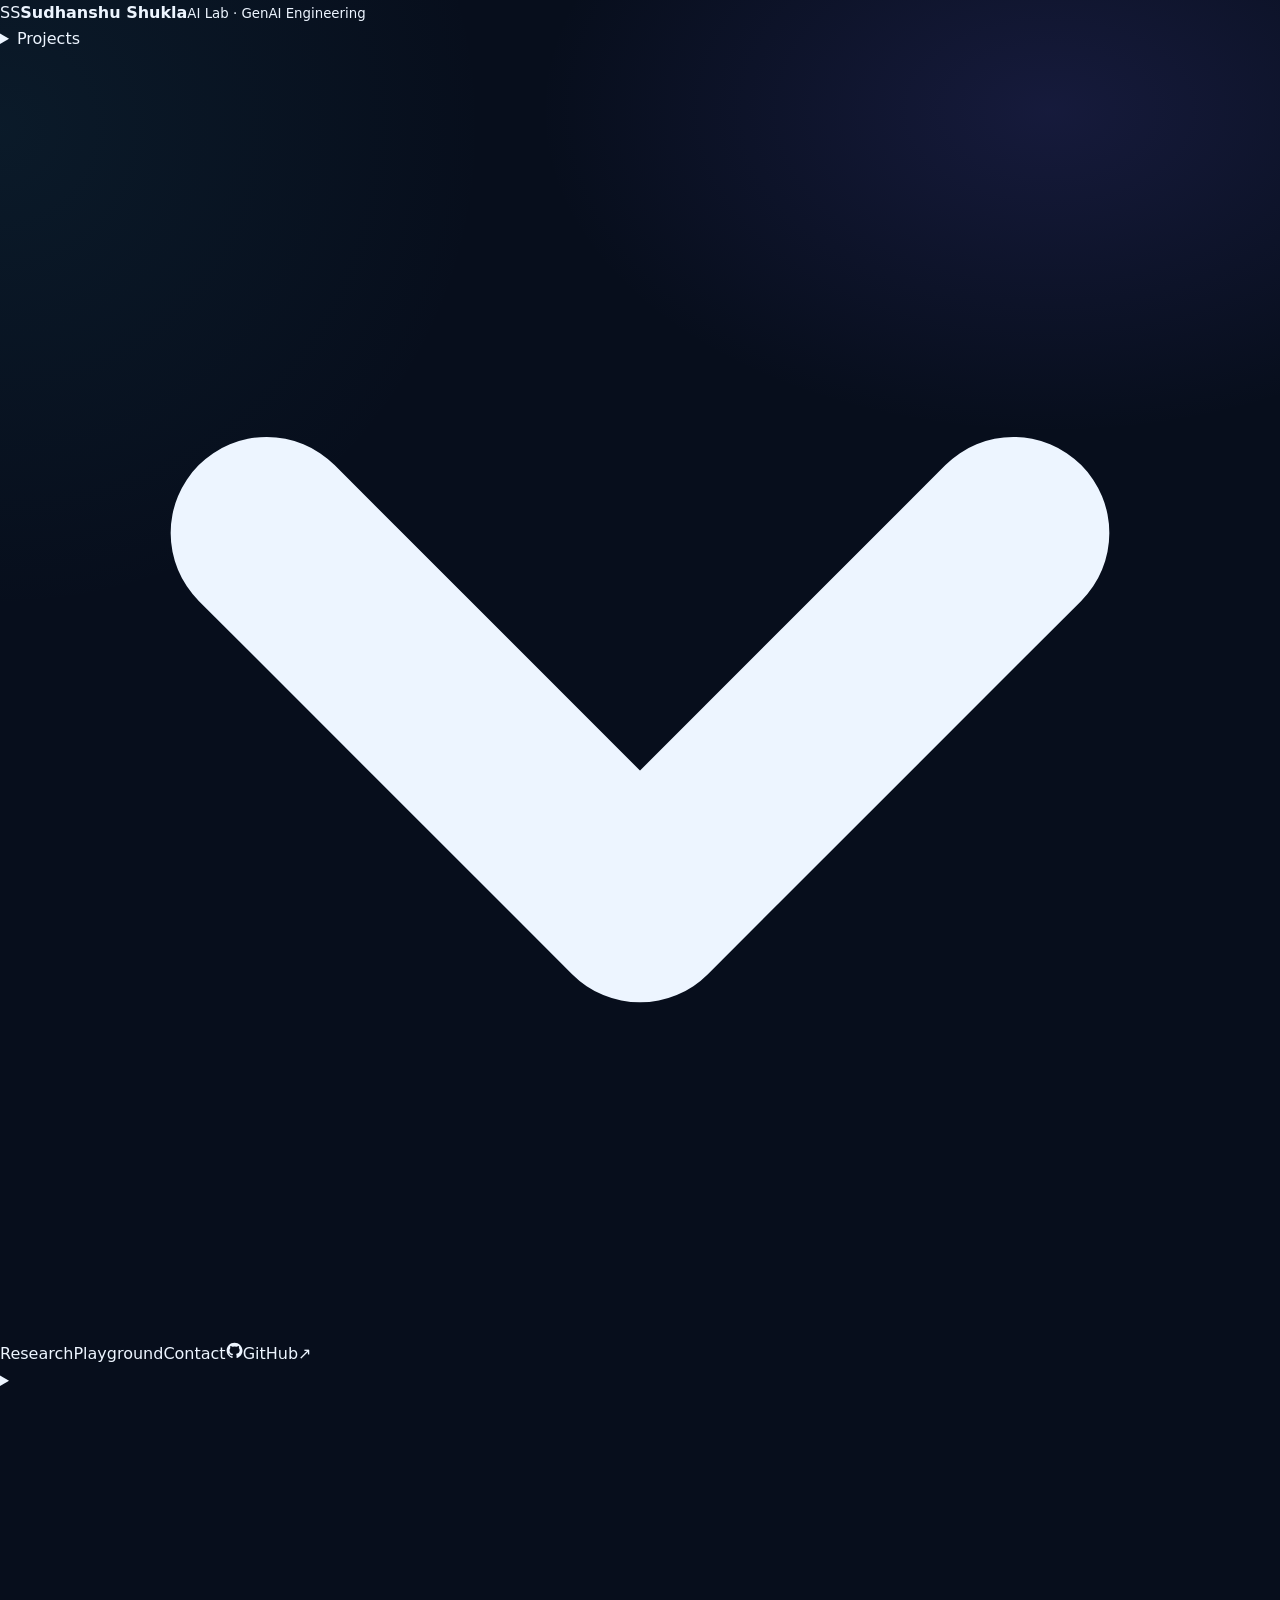
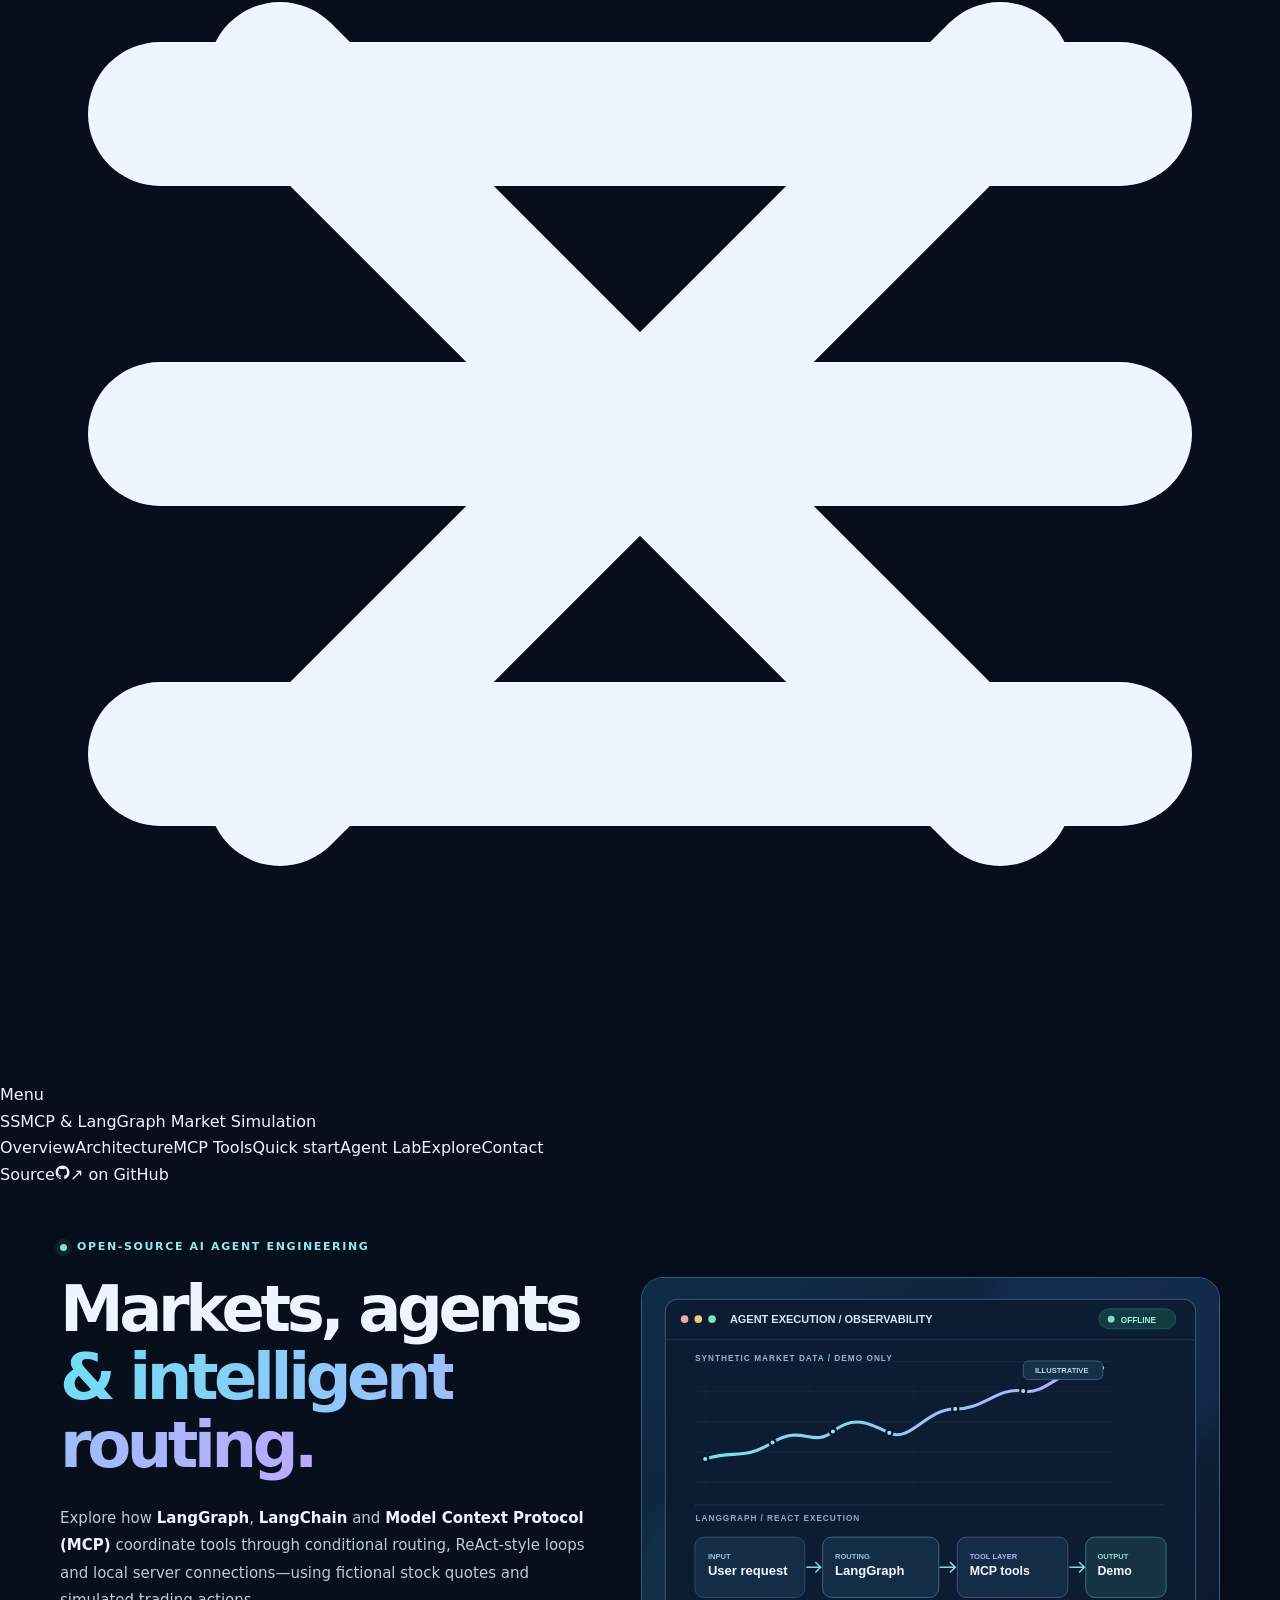
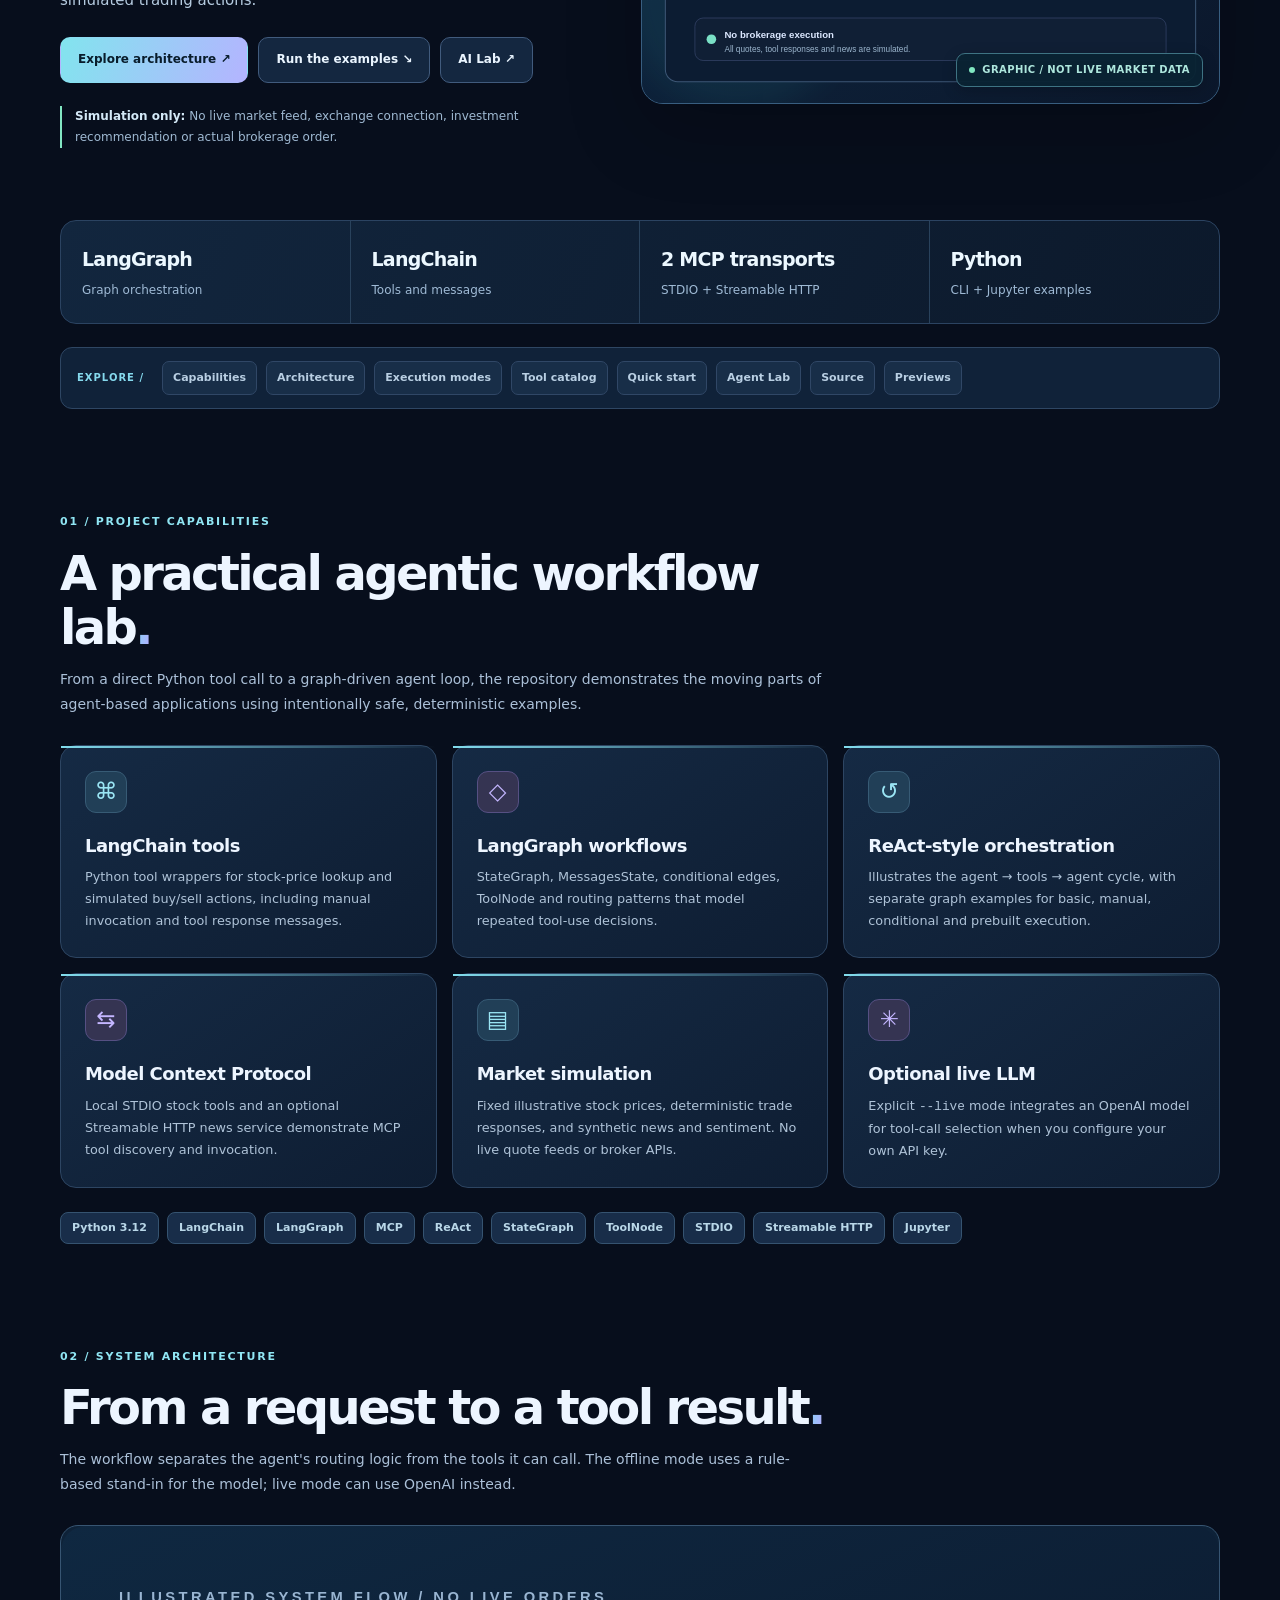
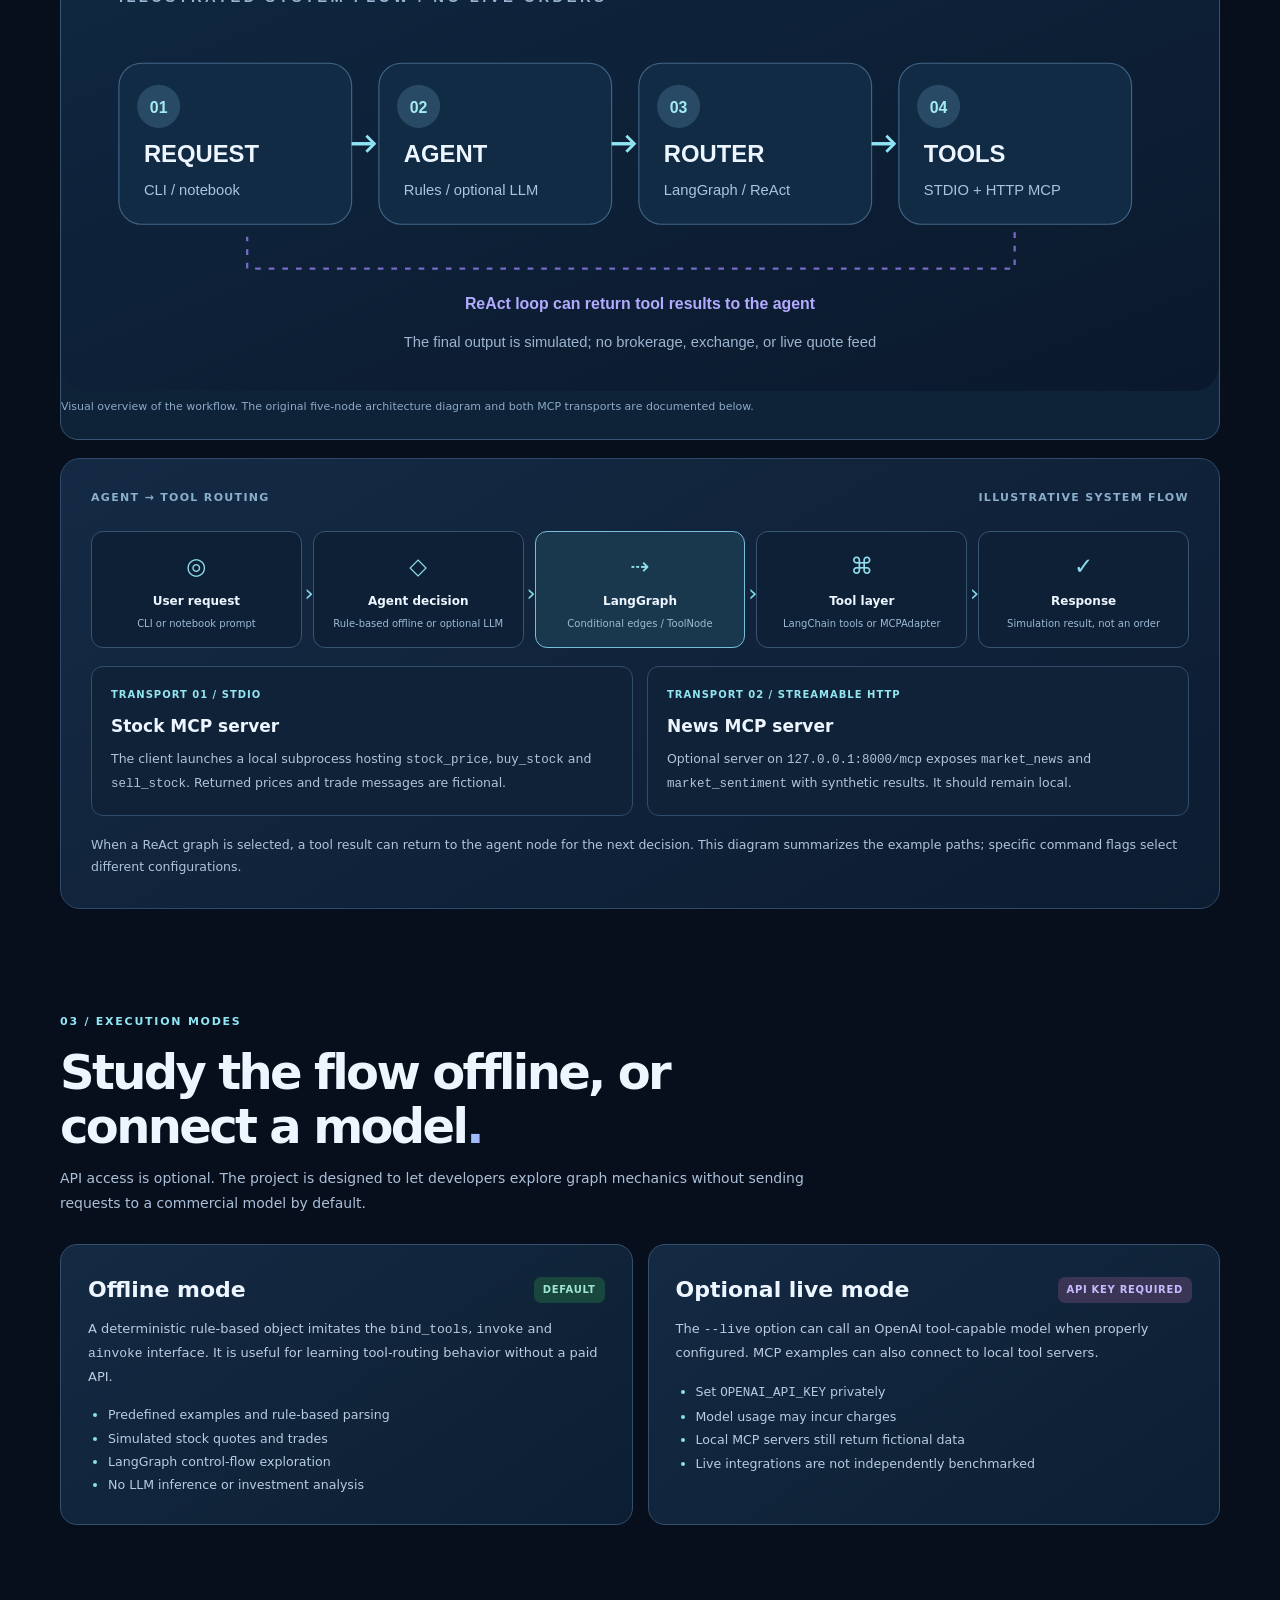
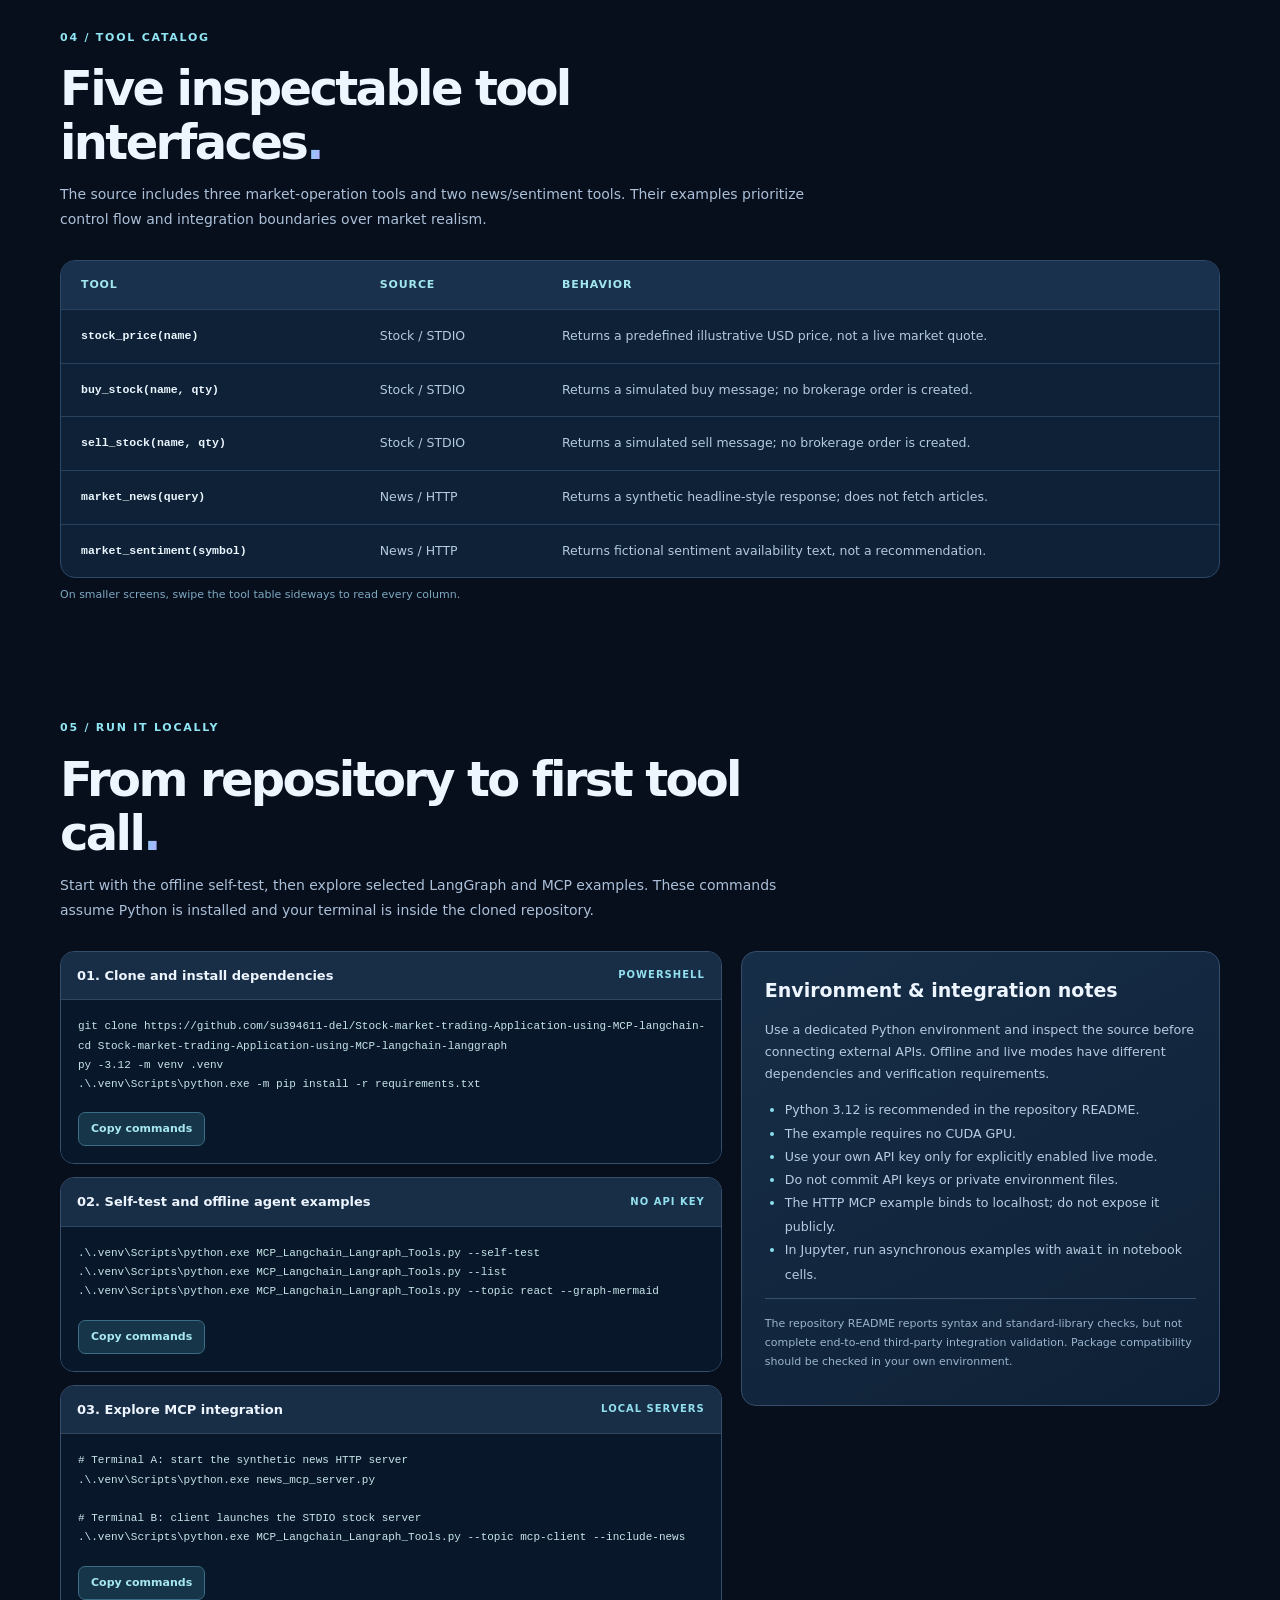
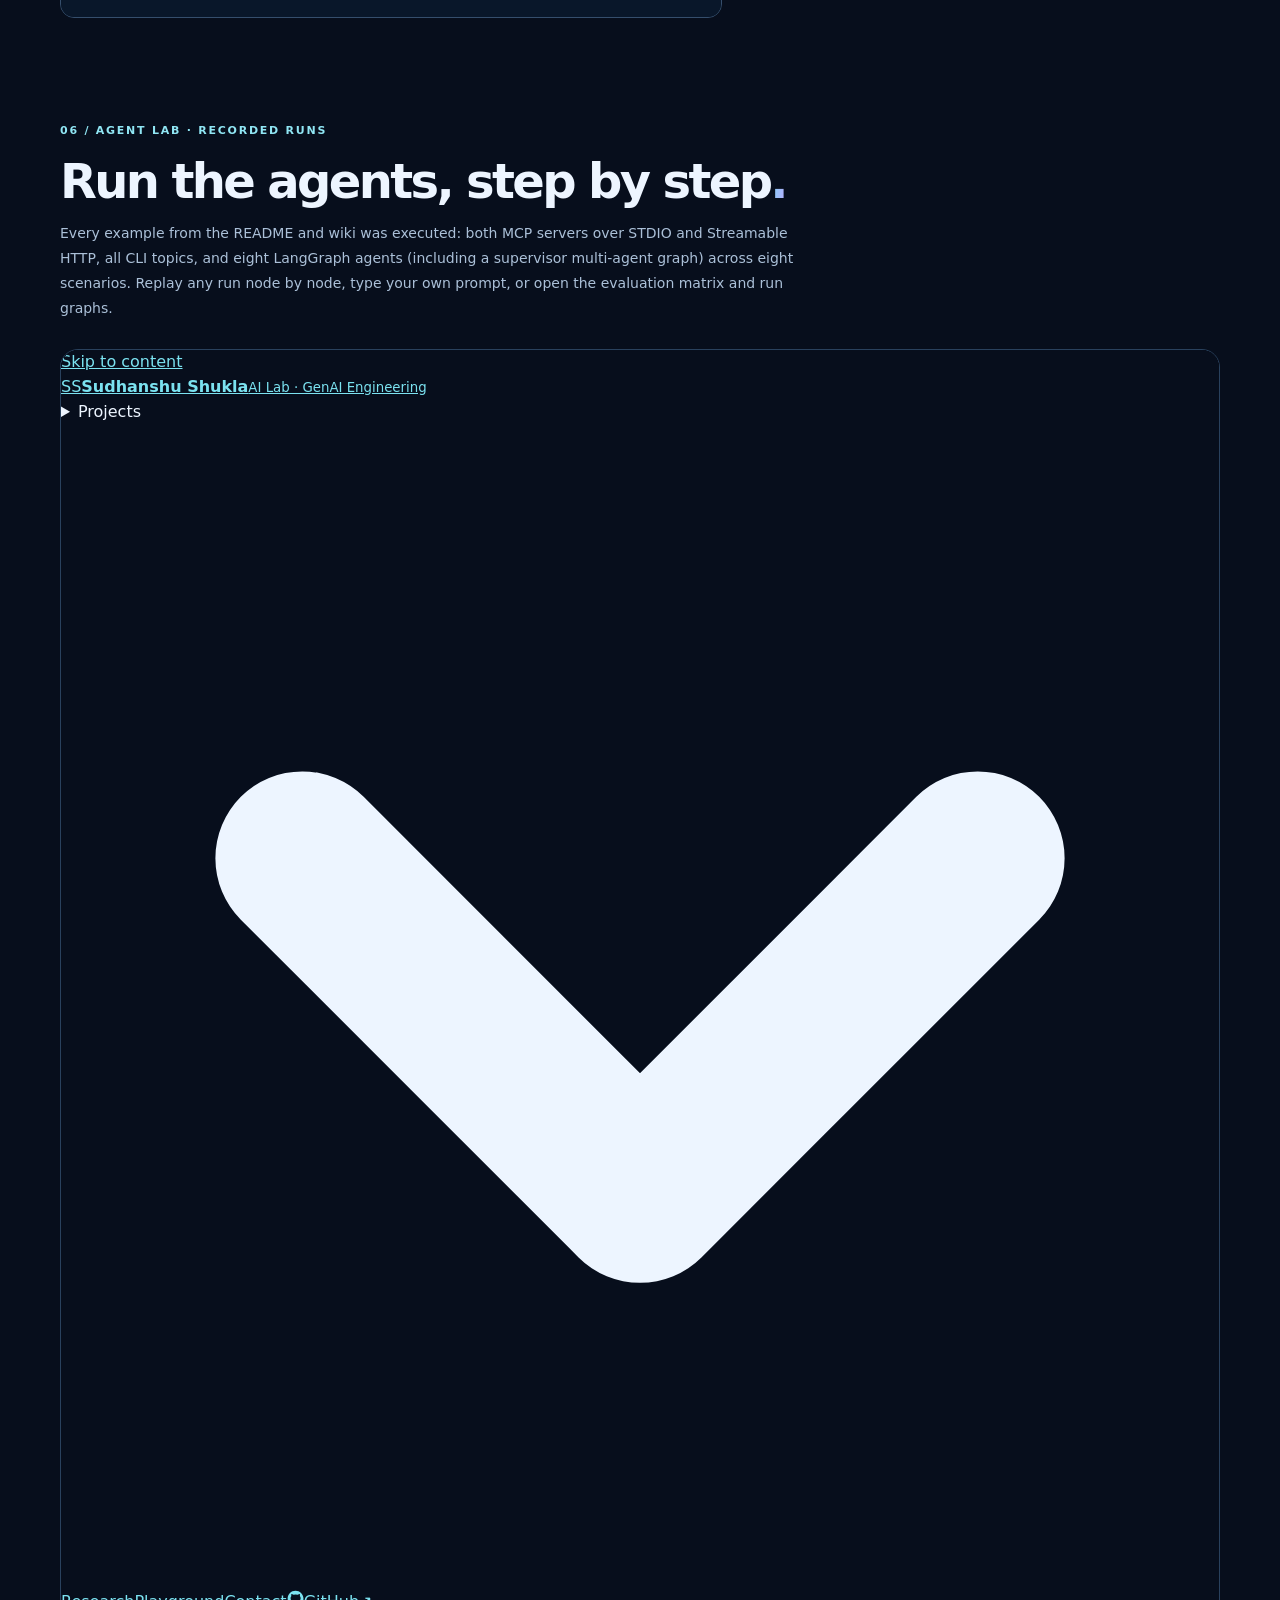
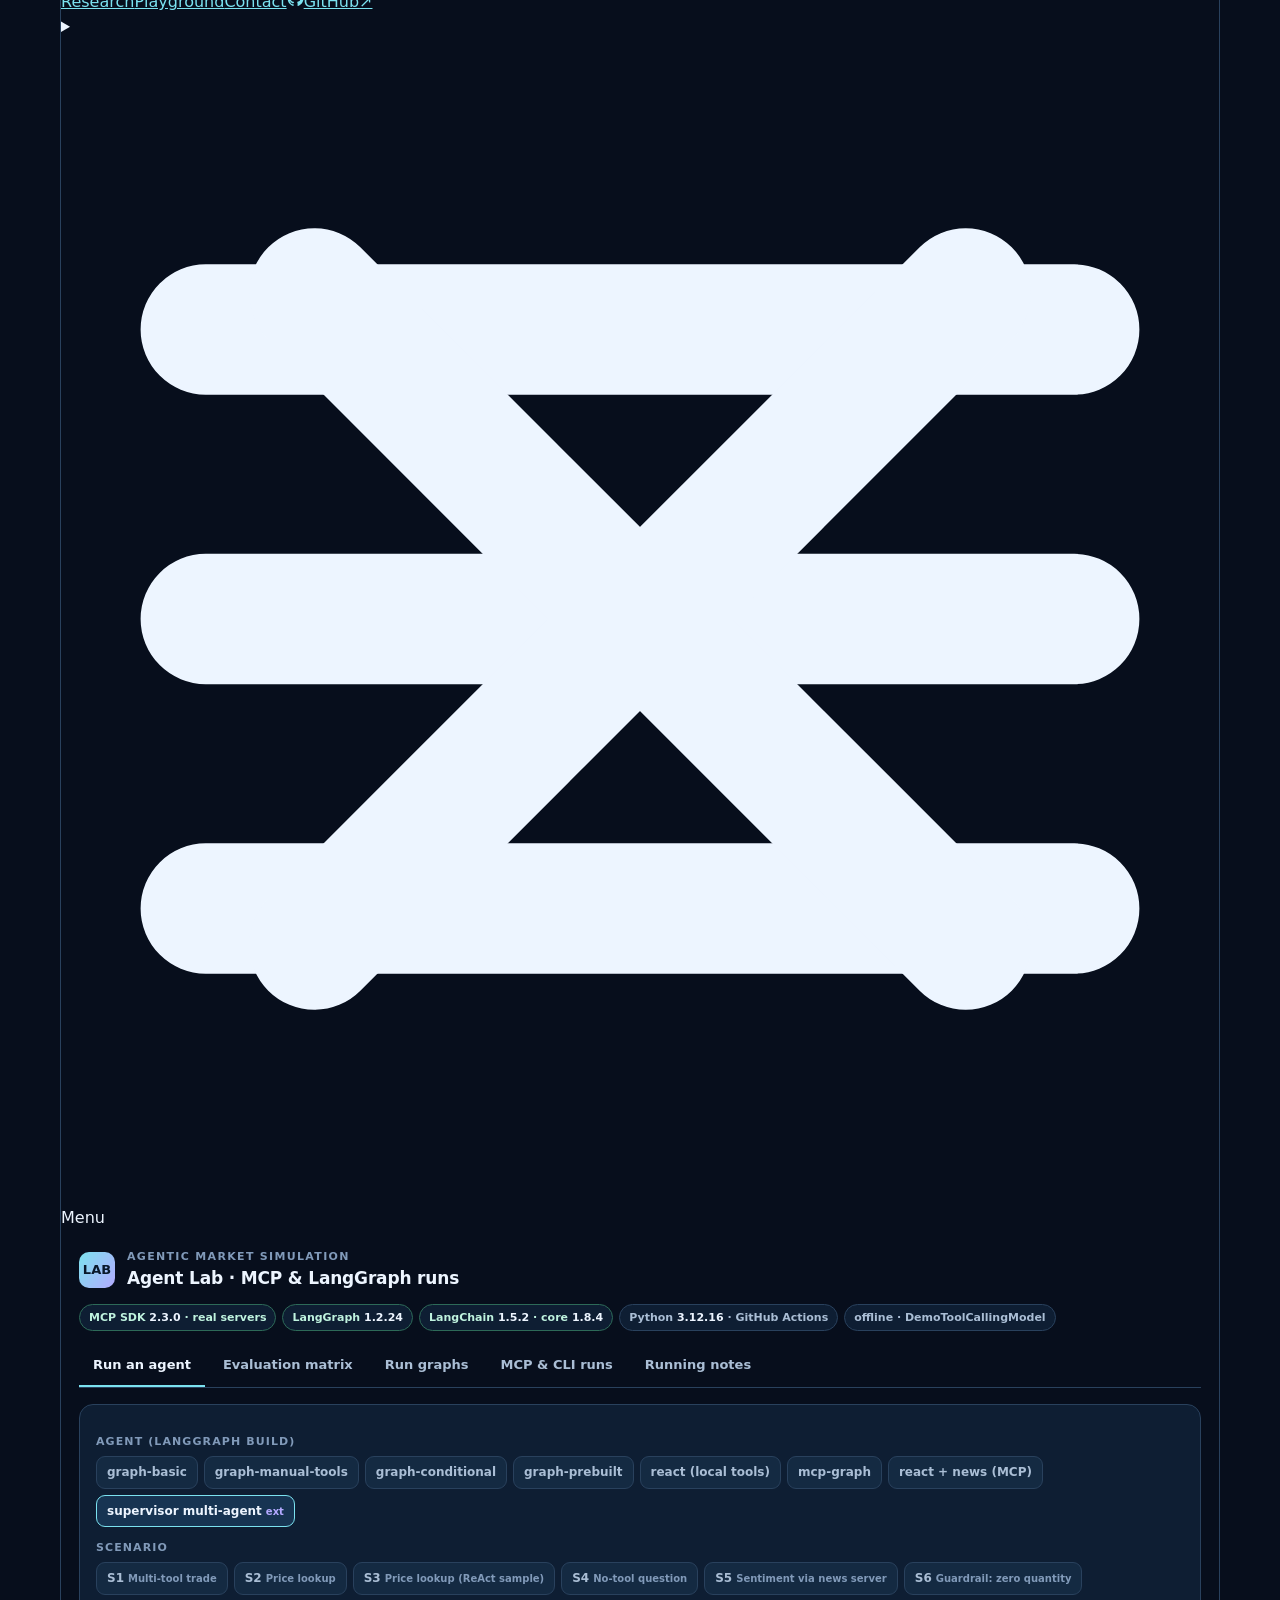
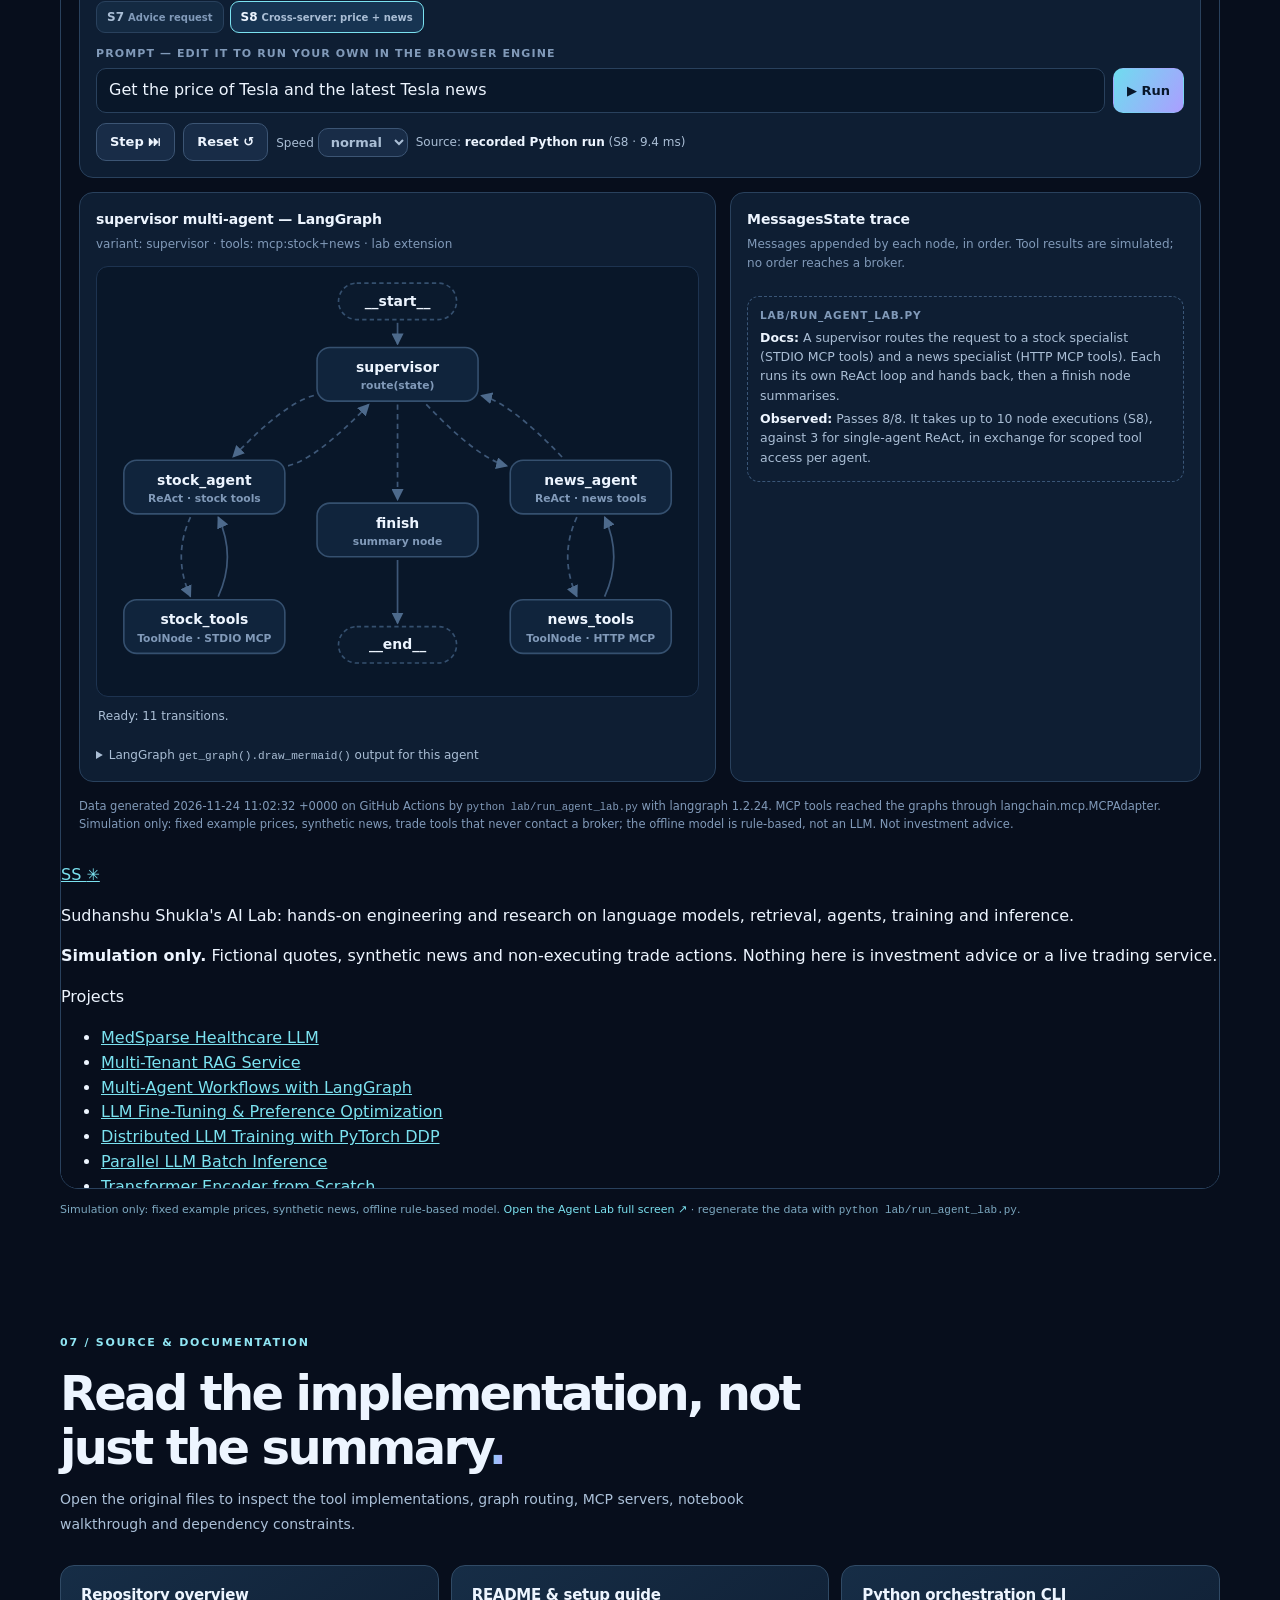
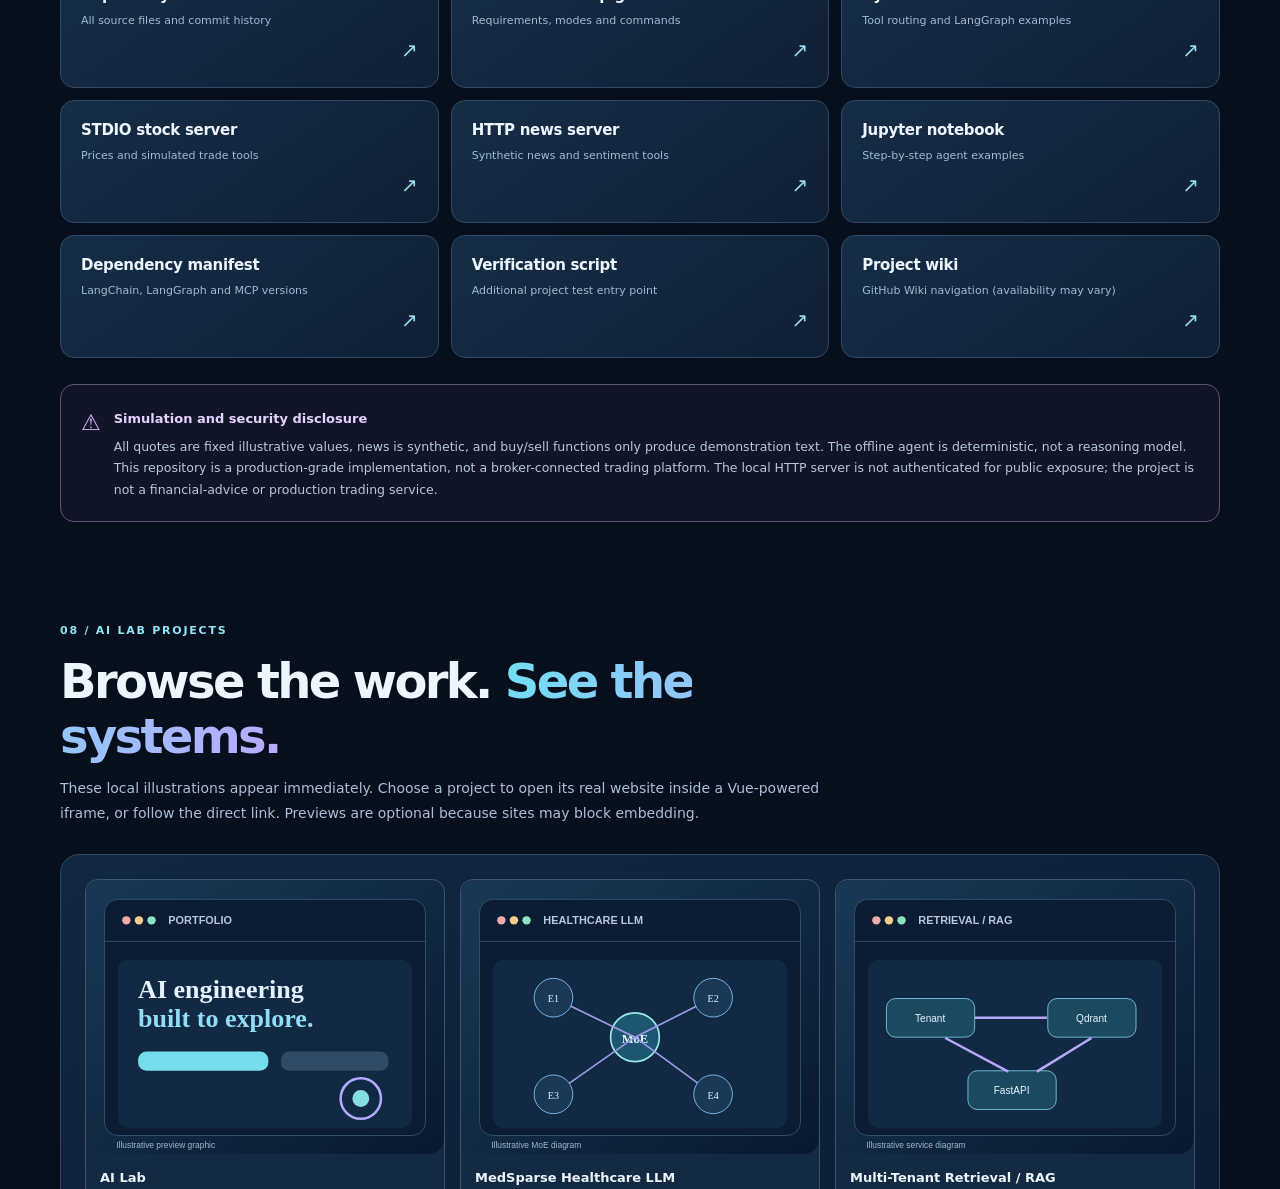
==== index.html @ 816eec99 "Use AI Lab branding on project page" ====
<!doctype html>

<html lang="en"><head>
<meta charset="utf-8"/>
<meta http-equiv="Content-Security-Policy" content="base-uri 'none'; object-src 'none'; script-src 'self'; script-src-attr 'none'; frame-src 'self' https://su394611-del.github.io; worker-src 'self'; form-action 'none'"><meta name="viewport" content="width=device-width, initial-scale=1, viewport-fit=cover"/><meta name="theme-color" content="#070e1c"/><meta name="color-scheme" content="dark"/>
<title>Agentic Stock Market Simulation | LangGraph, LangChain &amp; MCP — Sudhanshu Shukla</title>
<meta name="description" content="Explore a responsive LangGraph, LangChain and MCP agentic market simulation built in Python, with STDIO/HTTP tool servers, ReAct routing, architecture diagrams and setup code. No live trading."/><meta name="author" content="Sudhanshu Shukla"/><meta name="robots" content="index,follow,max-image-preview:large"/>
<link rel="canonical" href="https://su394611-del.github.io/Stock-market-trading-Application-using-MCP-langchain-langgraph/"/><link rel="icon" href="assets/favicon.svg" type="image/svg+xml"/><link rel="sitemap" type="application/xml" href="sitemap.xml"/>
<meta property="og:type" content="website"/><meta property="og:locale" content="en_US"/><meta property="og:site_name" content="Sudhanshu Shukla — AI Engineering"/><meta property="og:url" content="https://su394611-del.github.io/Stock-market-trading-Application-using-MCP-langchain-langgraph/"/><meta property="og:title" content="Agentic Market Simulation | LangGraph, LangChain & MCP"/><meta property="og:description" content="Explore a responsive LangGraph, LangChain and MCP agentic market simulation built in Python, with STDIO/HTTP tool servers, ReAct routing, architecture diagrams and setup code. No live trading."/><meta property="og:image" content="https://su394611-del.github.io/Stock-market-trading-Application-using-MCP-langchain-langgraph/assets/social-preview.png"/><meta property="og:image:width" content="1200"/><meta property="og:image:height" content="630"/><meta property="og:image:alt" content="Illustrated MCP and LangGraph agent workflow on a fictional market dashboard"/>
<meta name="twitter:card" content="summary_large_image"/><meta name="twitter:title" content="Agentic Market Simulation | LangGraph & MCP"/><meta name="twitter:description" content="Explore a responsive LangGraph, LangChain and MCP agentic market simulation built in Python, with STDIO/HTTP tool servers, ReAct routing, architecture diagrams and setup code. No live trading."/><meta name="twitter:image" content="https://su394611-del.github.io/Stock-market-trading-Application-using-MCP-langchain-langgraph/assets/social-preview.png"/>
<script type="application/ld+json">{"@context":"https://schema.org","@graph":[{"@type":"Person","@id":"https://su394611-del.github.io/#author","name":"Sudhanshu Shukla","url":"https://su394611-del.github.io/","sameAs":["https://github.com/su394611-del","https://huggingface.co/sudhanshu42844"]},{"@type":"WebSite","@id":"https://su394611-del.github.io/#website","name":"Sudhanshu Shukla — AI & GenAI Engineering","url":"https://su394611-del.github.io/","creator":{"@id":"https://su394611-del.github.io/#author"}},{"@type":"WebPage","@id":"https://su394611-del.github.io/Stock-market-trading-Application-using-MCP-langchain-langgraph/#webpage","url":"https://su394611-del.github.io/Stock-market-trading-Application-using-MCP-langchain-langgraph/","name":"Agentic Market Simulation with LangGraph, LangChain & MCP","description":"Explore a responsive LangGraph, LangChain and MCP agentic market simulation built in Python, with STDIO/HTTP tool servers, ReAct routing, architecture diagrams and setup code. No live trading.","inLanguage":"en","isPartOf":{"@id":"https://su394611-del.github.io/#website"},"about":{"@id":"https://su394611-del.github.io/Stock-market-trading-Application-using-MCP-langchain-langgraph/#source"}},{"@type":"SoftwareSourceCode","@id":"https://su394611-del.github.io/Stock-market-trading-Application-using-MCP-langchain-langgraph/#source","name":"Agentic Stock Market Simulation — MCP, LangChain and LangGraph","url":"https://su394611-del.github.io/Stock-market-trading-Application-using-MCP-langchain-langgraph/","codeRepository":"https://github.com/su394611-del/Stock-market-trading-Application-using-MCP-langchain-langgraph","description":"Python demonstration of LangChain tools, LangGraph/ReAct workflows and MCP STDIO and Streamable HTTP servers with synthetic market data. No actual brokerage orders.","programmingLanguage":"Python","runtimePlatform":"Python 3.12","license":"https://www.apache.org/licenses/LICENSE-2.0","author":{"@id":"https://su394611-del.github.io/#author"},"keywords":["Model Context Protocol","LangGraph","LangChain","Python","ReAct","AI agents","simulated stock market"]},{"@type":"BreadcrumbList","itemListElement":[{"@type":"ListItem","position":1,"name":"AI Lab","item":"https://su394611-del.github.io/"},{"@type":"ListItem","position":2,"name":"Agentic Market Simulation","item":"https://su394611-del.github.io/Stock-market-trading-Application-using-MCP-langchain-langgraph/"}]},{"@type":"FAQPage","mainEntity":[{"@type":"Question","name":"Does the application place real stock-market orders?","acceptedAnswer":{"@type":"Answer","text":"No. Stock prices, transactions, news and sentiment are simulated. The code does not connect to a brokerage or execute financial trades."}},{"@type":"Question","name":"Is there an actual LLM in offline mode?","acceptedAnswer":{"@type":"Answer","text":"No. The default offline mode uses deterministic rule-based tool selection. Optional live mode requires an external tool-capable model and your own credentials."}},{"@type":"Question","name":"What is the difference between STDIO and HTTP MCP?","acceptedAnswer":{"@type":"Answer","text":"The stock MCP server uses a local STDIO subprocess. The optional news server uses Streamable HTTP on localhost. Both return demonstration data."}},{"@type":"Question","name":"Can I run the examples without GPU acceleration?","acceptedAnswer":{"@type":"Answer","text":"The repository documents CPU-friendly examples and does not require a CUDA GPU for the offline demonstrations."}},{"@type":"Question","name":"Are the previewed websites embedded permanently?","acceptedAnswer":{"@type":"Answer","text":"No. The iframe is created only when you choose a preview. Each preview also has a direct link, since some websites may restrict iframe embedding."}},{"@type":"Question","name":"Where can I find the source and dependencies?","acceptedAnswer":{"@type":"Answer","text":"The GitHub repository includes the CLI Python script, notebook, MCP server examples, requirements, tests, and README with commands."}}]}]}</script>
<link rel="stylesheet" href="assets/styles.css?v=20261118-v3"/><link rel="stylesheet" href="ss-contact-styles.css">
<script src="/assets/embed-mode.js"></script>

<link rel="stylesheet" href="ai-lab-home-navigation.css">
<!-- ailab:head:start --><script defer src="/assets/vue-3.5.13.global.prod.js"></script><link rel="stylesheet" href="/assets/ailab-chrome.css?v=20261124-consent2"><script src="/assets/ailab-chrome.js?v=20261124-consent2" defer></script><script defer src="/assets/privacy.js?v=20261124-consent2"></script><!-- ailab:head:end --><script defer src="assets/app.js?v=20261124-vue-fix"></script>
<link rel="stylesheet" href="page-details.css">
</head>
<body><a href="#main" class="skip">Skip to content</a>
<!-- ailab:header:start --><header class="ailab-header" id="ailab-top"><div class="ailab-wrap ailab-bar"><a class="ailab-brand" href="/" aria-label="Sudhanshu Shukla's AI Lab home"><span class="ailab-mark" aria-hidden="true">SS</span><span class="ailab-brand-text"><strong>Sudhanshu Shukla</strong><small>AI Lab · GenAI Engineering</small></span></a><nav class="ailab-nav" aria-label="AI Lab"><details class="ailab-dd"><summary class="ailab-link">Projects<svg class="ailab-chev" aria-hidden="true" viewBox="0 0 12 12" fill="none" stroke="currentColor" stroke-width="1.8" stroke-linecap="round" stroke-linejoin="round"><path d="M2.5 4.5 6 8l3.5-3.5"/></svg></summary><div class="ailab-dd-panel"><div class="ailab-dd-grid"><div><div class="ailab-dd-group"><p class="ailab-group-label">Model training</p><ul><li><a class="ailab-proj" href="/MedSparse-Healthcare-LLM-From-Scratch/">MedSparse Healthcare LLM<small>38.8M sparse MoE, trained from scratch</small></a></li><li><a class="ailab-proj" href="/Pre-training-and-Fine-tuning/">LLM Fine-Tuning &amp; Preference Optimization<small>LoRA, SFT, DPO and ORPO</small></a></li><li><a class="ailab-proj" href="/Distributed-Data-Parallel-Processing/">Distributed LLM Training with PyTorch DDP<small>torchrun, Gloo/NCCL, LoRA</small></a></li><li><a class="ailab-proj" href="/LLM-from-scratch/">Transformer Encoder from Scratch<small>Hand-built attention in PyTorch</small></a></li><li><a class="ailab-proj" href="/Full-Fine-Training-Pre-Training-Mid-Training/">DistilBERT Full vs. Frozen Fine-Tuning<small>Full encoder vs head-only training</small></a></li><li><a class="ailab-proj" href="/Transformers-Training/">Transformer Training &amp; Model Evaluation<small>DistilBERT classification walkthrough</small></a></li><li><a class="ailab-proj" href="https://huggingface.co/sudhanshu42844/my-tiny-llm" target="_blank" rel="noopener noreferrer">Tiny GPT-Style Language Model<span class="ailab-ext" aria-hidden="true"> ↗</span><small>1.06M parameters, on Hugging Face</small></a></li></ul></div></div><div><div class="ailab-dd-group"><p class="ailab-group-label">Retrieval &amp; RAG</p><ul><li><a class="ailab-proj" href="/RAG-service/">Multi-Tenant RAG Service<small>Qdrant, FastAPI, tenant isolation</small></a></li></ul></div><div class="ailab-dd-group"><p class="ailab-group-label">Agents &amp; MCP</p><ul><li><a class="ailab-proj" href="/Multi-agents-using-LangGraph/">Multi-Agent Workflows with LangGraph<small>StateGraph, reducers, subgraphs</small></a></li><li><a class="ailab-proj" href="/Stock-market-trading-Application-using-MCP-langchain-langgraph/" aria-current="page">MCP &amp; LangGraph Market Simulation<small>MCP servers and a ReAct tool loop</small></a></li></ul></div><div class="ailab-dd-group"><p class="ailab-group-label">Inference &amp; scale</p><ul><li><a class="ailab-proj" href="/Parallel-LLM-Inference/">Parallel LLM Batch Inference<small>Per-GPU replicas, ordered JSONL</small></a></li></ul></div></div></div><a class="ailab-dd-all" href="/#projects">Browse all 11 projects <span aria-hidden="true">→</span></a></div></details><a class="ailab-link" href="/research/">Research</a><a class="ailab-link" href="/playground/">Playground</a><a class="ailab-link" href="/contact.html">Contact</a><a class="ailab-gh" href="https://github.com/su394611-del" target="_blank" rel="noopener noreferrer"><svg class="ailab-ico" aria-hidden="true" width="17" height="17" viewBox="0 0 24 24" fill="currentColor"><path d="M12 .9C5.86.9.9 5.88.9 12.03c0 4.92 3.19 9.1 7.62 10.57.56.1.76-.24.76-.54v-2.11c-3.1.67-3.76-1.32-3.76-1.32-.5-1.28-1.24-1.62-1.24-1.62-1.02-.7.08-.68.08-.68 1.13.08 1.73 1.16 1.73 1.16 1.01 1.73 2.65 1.23 3.3.94.1-.73.39-1.23.72-1.52-2.47-.28-5.07-1.24-5.07-5.5 0-1.21.44-2.19 1.15-2.96-.12-.28-.5-1.4.11-2.91 0 0 .94-.3 3.06 1.13a10.67 10.67 0 0 1 5.58 0c2.12-1.44 3.05-1.13 3.05-1.13.61 1.51.23 2.63.11 2.91.72.77 1.15 1.75 1.15 2.97 0 4.26-2.6 5.21-5.08 5.49.4.35.75 1.04.75 2.1v3.12c0 .3.2.65.77.54 4.42-1.48 7.6-5.65 7.6-10.56C23.1 5.88 18.14.9 12 .9Z"/></svg><span>GitHub</span><span aria-hidden="true">↗</span></a></nav><details class="ailab-menu"><summary><svg class="ailab-menu-icon" aria-hidden="true" viewBox="0 0 16 16" fill="none" stroke="currentColor" stroke-width="1.8" stroke-linecap="round"><path class="ailab-burger" d="M2 4h12M2 8h12M2 12h12"/><path class="ailab-x" d="M3.5 3.5l9 9M12.5 3.5l-9 9"/></svg><span>Menu</span></summary><nav class="ailab-menu-panel" aria-label="AI Lab menu"><p class="ailab-group-label">AI Lab</p><div class="ailab-menu-links"><a class="ailab-link" href="/">AI Lab home</a><a class="ailab-link" href="/#projects">All projects</a><a class="ailab-link" href="/research/">Research</a><a class="ailab-link" href="/playground/">Playground</a><a class="ailab-link" href="/contact.html">Contact</a><a class="ailab-link" href="https://github.com/su394611-del" target="_blank" rel="noopener noreferrer">GitHub <span aria-hidden="true">↗</span></a></div><p class="ailab-group-label">Projects</p><ul><li><a class="ailab-proj" href="/MedSparse-Healthcare-LLM-From-Scratch/">MedSparse Healthcare LLM<small>38.8M sparse MoE, trained from scratch</small></a></li><li><a class="ailab-proj" href="/RAG-service/">Multi-Tenant RAG Service<small>Qdrant, FastAPI, tenant isolation</small></a></li><li><a class="ailab-proj" href="/Multi-agents-using-LangGraph/">Multi-Agent Workflows with LangGraph<small>StateGraph, reducers, subgraphs</small></a></li><li><a class="ailab-proj" href="/Pre-training-and-Fine-tuning/">LLM Fine-Tuning &amp; Preference Optimization<small>LoRA, SFT, DPO and ORPO</small></a></li><li><a class="ailab-proj" href="/Distributed-Data-Parallel-Processing/">Distributed LLM Training with PyTorch DDP<small>torchrun, Gloo/NCCL, LoRA</small></a></li><li><a class="ailab-proj" href="/Parallel-LLM-Inference/">Parallel LLM Batch Inference<small>Per-GPU replicas, ordered JSONL</small></a></li><li><a class="ailab-proj" href="/LLM-from-scratch/">Transformer Encoder from Scratch<small>Hand-built attention in PyTorch</small></a></li><li><a class="ailab-proj" href="/Full-Fine-Training-Pre-Training-Mid-Training/">DistilBERT Full vs. Frozen Fine-Tuning<small>Full encoder vs head-only training</small></a></li><li><a class="ailab-proj" href="/Transformers-Training/">Transformer Training &amp; Model Evaluation<small>DistilBERT classification walkthrough</small></a></li><li><a class="ailab-proj" href="/Stock-market-trading-Application-using-MCP-langchain-langgraph/" aria-current="page">MCP &amp; LangGraph Market Simulation<small>MCP servers and a ReAct tool loop</small></a></li><li><a class="ailab-proj" href="https://huggingface.co/sudhanshu42844/my-tiny-llm" target="_blank" rel="noopener noreferrer">Tiny GPT-Style Language Model<span class="ailab-ext" aria-hidden="true"> ↗</span><small>1.06M parameters, on Hugging Face</small></a></li></ul></nav></details></div></header><nav class="ailab-subnav" aria-label="MCP &amp; LangGraph Market Simulation sections"><div class="ailab-wrap ailab-subnav-inner"><a class="ailab-subnav-home" href="/" aria-label="AI Lab home"><span class="ailab-mark" aria-hidden="true">SS</span></a><a class="ailab-subnav-title" href="#ailab-top">MCP &amp; LangGraph Market Simulation</a><div class="ailab-subnav-links"><a href="#overview">Overview</a><a href="#architecture">Architecture</a><a href="#tools">MCP Tools</a><a href="#quickstart">Quick start</a><a href="#lab">Agent Lab</a><a href="#explorer">Explore</a><a href="#contact">Contact</a></div><a class="ailab-subnav-cta" href="https://github.com/su394611-del/Stock-market-trading-Application-using-MCP-langchain-langgraph" target="_blank" rel="noopener noreferrer"><span class="ailab-cta-word">Source</span><svg class="ailab-ico" aria-hidden="true" width="15" height="15" viewBox="0 0 24 24" fill="currentColor"><path d="M12 .9C5.86.9.9 5.88.9 12.03c0 4.92 3.19 9.1 7.62 10.57.56.1.76-.24.76-.54v-2.11c-3.1.67-3.76-1.32-3.76-1.32-.5-1.28-1.24-1.62-1.24-1.62-1.02-.7.08-.68.08-.68 1.13.08 1.73 1.16 1.73 1.16 1.01 1.73 2.65 1.23 3.3.94.1-.73.39-1.23.72-1.52-2.47-.28-5.07-1.24-5.07-5.5 0-1.21.44-2.19 1.15-2.96-.12-.28-.5-1.4.11-2.91 0 0 .94-.3 3.06 1.13a10.67 10.67 0 0 1 5.58 0c2.12-1.44 3.05-1.13 3.05-1.13.61 1.51.23 2.63.11 2.91.72.77 1.15 1.75 1.15 2.97 0 4.26-2.6 5.21-5.08 5.49.4.35.75 1.04.75 2.1v3.12c0 .3.2.65.77.54 4.42-1.48 7.6-5.65 7.6-10.56C23.1 5.88 18.14.9 12 .9Z"/></svg><span aria-hidden="true">↗</span><span class="ailab-sr"> on GitHub</span></a></div></nav><!-- ailab:header:end -->
<main id="main">
<div class="container hero" id="top"><div class="hero-copy"><p class="kicker"><span class="dot" aria-hidden="true"></span> OPEN-SOURCE AI AGENT ENGINEERING</p><h1>Markets, agents<br/><span class="gradient">&amp; intelligent routing.</span></h1><p class="hero-lead">Explore how <strong>LangGraph</strong>, <strong>LangChain</strong> and <strong>Model Context Protocol (MCP)</strong> coordinate tools through conditional routing, ReAct-style loops and local server connections—using fictional stock quotes and simulated trading actions.</p><div class="hero-actions"><a href="#architecture" class="btn btn-primary">Explore architecture ↗</a><a href="#quickstart" class="btn btn-secondary">Run the examples ↘</a><a href="https://su394611-del.github.io/" class="btn btn-secondary">AI Lab ↗</a></div><p class="hero-note"><strong>Simulation only:</strong> No live market feed, exchange connection, investment recommendation or actual brokerage order.</p></div><div class="hero-visual"><img src="assets/agentic-market-dashboard.svg" alt="Illustrative synthetic market trend and LangGraph agent flow with MCP tools; this is not a live trading dashboard" width="840" height="620" fetchpriority="high" decoding="async"/><span class="visual-sticker"><span class="dot"></span> GRAPHIC / NOT LIVE MARKET DATA</span></div></div>
<div class="container"><div class="metrics" aria-label="Technologies and scope"><div class="metric"><strong>LangGraph</strong><span>Graph orchestration</span></div><div class="metric"><strong>LangChain</strong><span>Tools and messages</span></div><div class="metric"><strong>2 MCP transports</strong><span>STDIO + Streamable HTTP</span></div><div class="metric"><strong>Python</strong><span>CLI + Jupyter examples</span></div></div><nav class="section-jump" aria-label="Jump to page section"><span>EXPLORE /</span><a href="#overview">Capabilities</a><a href="#architecture">Architecture</a><a href="#execution">Execution modes</a><a href="#tools">Tool catalog</a><a href="#quickstart">Quick start</a><a href="#lab">Agent Lab</a><a href="#source">Source</a><a href="#explorer">Previews</a></nav></div>
<section aria-labelledby="overview-h" class="content-section container" id="overview">
<div class="section-header"><p class="section-label">01 / PROJECT CAPABILITIES</p><h2 id="overview-h">A practical agentic workflow lab<span class="gradient">.</span></h2><p>From a direct Python tool call to a graph-driven agent loop, the repository demonstrates the moving parts of agent-based applications using intentionally safe, deterministic examples.</p></div>
<div class="feature-grid">
<article class="feature-card"><div aria-hidden="true" class="feature-icon">⌘</div><h3>LangChain tools</h3><p>Python tool wrappers for stock-price lookup and simulated buy/sell actions, including manual invocation and tool response messages.</p></article>
<article class="feature-card"><div aria-hidden="true" class="feature-icon">◇</div><h3>LangGraph workflows</h3><p>StateGraph, MessagesState, conditional edges, ToolNode and routing patterns that model repeated tool-use decisions.</p></article>
<article class="feature-card"><div aria-hidden="true" class="feature-icon">↺</div><h3>ReAct-style orchestration</h3><p>Illustrates the agent → tools → agent cycle, with separate graph examples for basic, manual, conditional and prebuilt execution.</p></article>
<article class="feature-card"><div aria-hidden="true" class="feature-icon">⇆</div><h3>Model Context Protocol</h3><p>Local STDIO stock tools and an optional Streamable HTTP news service demonstrate MCP tool discovery and invocation.</p></article>
<article class="feature-card"><div aria-hidden="true" class="feature-icon">▤</div><h3>Market simulation</h3><p>Fixed illustrative stock prices, deterministic trade responses, and synthetic news and sentiment. No live quote feeds or broker APIs.</p></article>
<article class="feature-card"><div aria-hidden="true" class="feature-icon">✳</div><h3>Optional live LLM</h3><p>Explicit <code>--live</code> mode integrates an OpenAI model for tool-call selection when you configure your own API key.</p></article>
</div>
<div aria-label="Technical stack" class="chip-list"><span class="chip">Python 3.12</span><span class="chip">LangChain</span><span class="chip">LangGraph</span><span class="chip">MCP</span><span class="chip">ReAct</span><span class="chip">StateGraph</span><span class="chip">ToolNode</span><span class="chip">STDIO</span><span class="chip">Streamable HTTP</span><span class="chip">Jupyter</span></div>
</section><section aria-labelledby="architecture-h" class="content-section container" id="architecture">
<div class="section-header"><p class="section-label">02 / SYSTEM ARCHITECTURE</p><h2 id="architecture-h">From a request to a tool result<span class="gradient">.</span></h2><p>The workflow separates the agent's routing logic from the tools it can call. The offline mode uses a rule-based stand-in for the model; live mode can use OpenAI instead.</p></div>
<figure class="diagram-image"><img src="assets/mcp-flow.svg" width="1020" height="410" decoding="async" alt="Illustrated user request to LangGraph router to MCP tool execution; simulation-only workflow"/><figcaption class="diagram-caption">Visual overview of the workflow. The original five-node architecture diagram and both MCP transports are documented below.</figcaption></figure><div class="arch-panel">
<div class="arch-top"><span>AGENT → TOOL ROUTING</span><span>ILLUSTRATIVE SYSTEM FLOW</span></div>
<div aria-label="Request, agent decision, LangGraph routing, MCP and LangChain tools, then simulated output" class="arch-flow" role="img">
<div class="arch-node"><span class="node-icon">◎</span><strong>User request</strong><small>CLI or notebook prompt</small></div>
<div class="arch-node"><span class="node-icon">◇</span><strong>Agent decision</strong><small>Rule-based offline or optional LLM</small></div>
<div class="arch-node highlight"><span class="node-icon">⇢</span><strong>LangGraph</strong><small>Conditional edges / ToolNode</small></div>
<div class="arch-node"><span class="node-icon">⌘</span><strong>Tool layer</strong><small>LangChain tools or MCPAdapter</small></div>
<div class="arch-node"><span class="node-icon">✓</span><strong>Response</strong><small>Simulation result, not an order</small></div>
</div>
<div class="arch-details"><div class="arch-detail"><p class="eyebrow">TRANSPORT 01 / STDIO</p><h3>Stock MCP server</h3><p>The client launches a local subprocess hosting <code>stock_price</code>, <code>buy_stock</code> and <code>sell_stock</code>. Returned prices and trade messages are fictional.</p></div><div class="arch-detail"><p class="eyebrow">TRANSPORT 02 / STREAMABLE HTTP</p><h3>News MCP server</h3><p>Optional server on <code>127.0.0.1:8000/mcp</code> exposes <code>market_news</code> and <code>market_sentiment</code> with synthetic results. It should remain local.</p></div></div>
<p class="arch-note">When a ReAct graph is selected, a tool result can return to the agent node for the next decision. This diagram summarizes the example paths; specific command flags select different configurations.</p>
</div>
</section><section aria-labelledby="execution-h" class="content-section container" id="execution">
<div class="section-header"><p class="section-label">03 / EXECUTION MODES</p><h2 id="execution-h">Study the flow offline, or connect a model<span class="gradient">.</span></h2><p>API access is optional. The project is designed to let developers explore graph mechanics without sending requests to a commercial model by default.</p></div>
<div class="section-two-col">
<article class="mode-card"><div class="mode-head"><h3>Offline mode</h3><span class="tag offline">DEFAULT</span></div><p>A deterministic rule-based object imitates the <code>bind_tools</code>, <code>invoke</code> and <code>ainvoke</code> interface. It is useful for learning tool-routing behavior without a paid API.</p><ul><li>Predefined examples and rule-based parsing</li><li>Simulated stock quotes and trades</li><li>LangGraph control-flow exploration</li><li>No LLM inference or investment analysis</li></ul></article>
<article class="mode-card"><div class="mode-head"><h3>Optional live mode</h3><span class="tag live">API KEY REQUIRED</span></div><p>The <code>--live</code> option can call an OpenAI tool-capable model when properly configured. MCP examples can also connect to local tool servers.</p><ul><li>Set <code>OPENAI_API_KEY</code> privately</li><li>Model usage may incur charges</li><li>Local MCP servers still return fictional data</li><li>Live integrations are not independently benchmarked</li></ul></article>
</div>
</section><section aria-labelledby="tools-h" class="content-section container" id="tools">
<div class="section-header"><p class="section-label">04 / TOOL CATALOG</p><h2 id="tools-h">Five inspectable tool interfaces<span class="gradient">.</span></h2><p>The source includes three market-operation tools and two news/sentiment tools. Their examples prioritize control flow and integration boundaries over market realism.</p></div>
<div class="tool-table-wrap"><table class="tool-table"><thead><tr><th scope="col">Tool</th><th scope="col">Source</th><th scope="col">Behavior</th></tr></thead><tbody>
<tr><td>stock_price(name)</td><td>Stock / STDIO</td><td>Returns a predefined illustrative USD price, not a live market quote.</td></tr>
<tr><td>buy_stock(name, qty)</td><td>Stock / STDIO</td><td>Returns a simulated buy message; no brokerage order is created.</td></tr>
<tr><td>sell_stock(name, qty)</td><td>Stock / STDIO</td><td>Returns a simulated sell message; no brokerage order is created.</td></tr>
<tr><td>market_news(query)</td><td>News / HTTP</td><td>Returns a synthetic headline-style response; does not fetch articles.</td></tr>
<tr><td>market_sentiment(symbol)</td><td>News / HTTP</td><td>Returns fictional sentiment availability text, not a recommendation.</td></tr>
</tbody></table></div>
<p class="table-hint">On smaller screens, swipe the tool table sideways to read every column.</p></section><section aria-labelledby="quickstart-h" class="content-section container" id="quickstart">
<div class="section-header"><p class="section-label">05 / RUN IT LOCALLY</p><h2 id="quickstart-h">From repository to first tool call<span class="gradient">.</span></h2><p>Start with the offline self-test, then explore selected LangGraph and MCP examples. These commands assume Python is installed and your terminal is inside the cloned repository.</p></div>
<div class="quick-grid"><div class="step-list">
<div class="setup-step"><div class="step-heading"><h3>01. Clone and install dependencies</h3><span class="step-label">POWERSHELL</span></div><div class="code-area"><pre><code>git clone https://github.com/su394611-del/Stock-market-trading-Application-using-MCP-langchain-langgraph.git
cd Stock-market-trading-Application-using-MCP-langchain-langgraph
py -3.12 -m venv .venv
.\.venv\Scripts\python.exe -m pip install -r requirements.txt</code></pre><button aria-label="Copy clone and install commands" class="copy-button" type="button">Copy commands</button></div></div>
<div class="setup-step"><div class="step-heading"><h3>02. Self-test and offline agent examples</h3><span class="step-label">NO API KEY</span></div><div class="code-area"><pre><code>.\.venv\Scripts\python.exe MCP_Langchain_Langraph_Tools.py --self-test
.\.venv\Scripts\python.exe MCP_Langchain_Langraph_Tools.py --list
.\.venv\Scripts\python.exe MCP_Langchain_Langraph_Tools.py --topic react --graph-mermaid</code></pre><button aria-label="Copy self-test commands" class="copy-button" type="button">Copy commands</button></div></div>
<div class="setup-step"><div class="step-heading"><h3>03. Explore MCP integration</h3><span class="step-label">LOCAL SERVERS</span></div><div class="code-area"><pre><code># Terminal A: start the synthetic news HTTP server
.\.venv\Scripts\python.exe news_mcp_server.py

# Terminal B: client launches the STDIO stock server
.\.venv\Scripts\python.exe MCP_Langchain_Langraph_Tools.py --topic mcp-client --include-news</code></pre><button aria-label="Copy MCP commands" class="copy-button" type="button">Copy commands</button></div></div>
</div>
<aside class="setup-aside"><h3>Environment &amp; integration notes</h3><p>Use a dedicated Python environment and inspect the source before connecting external APIs. Offline and live modes have different dependencies and verification requirements.</p><ul><li>Python 3.12 is recommended in the repository README.</li><li>The example requires no CUDA GPU.</li><li>Use your own API key only for explicitly enabled live mode.</li><li>Do not commit API keys or private environment files.</li><li>The HTTP MCP example binds to localhost; do not expose it publicly.</li><li>In Jupyter, run asynchronous examples with <code>await</code> in notebook cells.</li></ul><p class="small-note">The repository README reports syntax and standard-library checks, but not complete end-to-end third-party integration validation. Package compatibility should be checked in your own environment.</p></aside>
</div>
</section><section aria-labelledby="lab-h" class="content-section container" id="lab">
<div class="section-header"><p class="section-label">06 / AGENT LAB · RECORDED RUNS</p><h2 id="lab-h">Run the agents, step by step<span class="gradient">.</span></h2><p>Every example from the README and wiki was executed: both MCP servers over STDIO and Streamable HTTP, all CLI topics, and eight LangGraph agents (including a supervisor multi-agent graph) across eight scenarios. Replay any run node by node, type your own prompt, or open the evaluation matrix and run graphs.</p></div>
<div class="lab-embed" data-presentation="border-1px-solid-var-line-border-radius-18px-overflow-hidden-background-070e1c"><iframe id="agent-lab-frame" src="lab/agent-lab.html" title="Agent Lab: interactive MCP and LangGraph runs, evaluation matrix and run graphs" loading="lazy" referrerpolicy="strict-origin-when-cross-origin" sandbox="allow-scripts allow-same-origin" data-presentation="display-block-width-100-height-1180px-border-0-background-070e1c"></iframe></div>
<p class="table-hint" data-presentation="margin-top-12px">Simulation only: fixed example prices, synthetic news, offline rule-based model. <a href="lab/agent-lab.html" target="_blank" rel="noopener" data-presentation="color-var-cyan">Open the Agent Lab full screen ↗</a> · regenerate the data with <code>python lab/run_agent_lab.py</code>.</p>
</section><section aria-labelledby="source-h" class="content-section container" id="source">
<div class="section-header"><p class="section-label">07 / SOURCE &amp; DOCUMENTATION</p><h2 id="source-h">Read the implementation, not just the summary<span class="gradient">.</span></h2><p>Open the original files to inspect the tool implementations, graph routing, MCP servers, notebook walkthrough and dependency constraints.</p></div>
<div class="source-grid">
<a class="source-link" href="https://github.com/su394611-del/Stock-market-trading-Application-using-MCP-langchain-langgraph" rel="noopener noreferrer" target="_blank"><div><h3>Repository overview</h3><p>All source files and commit history</p></div><span aria-hidden="true" class="arrow">↗</span></a>
<a class="source-link" href="https://github.com/su394611-del/Stock-market-trading-Application-using-MCP-langchain-langgraph/blob/main/README.md" rel="noopener noreferrer" target="_blank"><div><h3>README &amp; setup guide</h3><p>Requirements, modes and commands</p></div><span aria-hidden="true" class="arrow">↗</span></a>
<a class="source-link" href="https://github.com/su394611-del/Stock-market-trading-Application-using-MCP-langchain-langgraph/blob/main/MCP_Langchain_Langraph_Tools.py" rel="noopener noreferrer" target="_blank"><div><h3>Python orchestration CLI</h3><p>Tool routing and LangGraph examples</p></div><span aria-hidden="true" class="arrow">↗</span></a>
<a class="source-link" href="https://github.com/su394611-del/Stock-market-trading-Application-using-MCP-langchain-langgraph/blob/main/stock_market_mcp_server.py" rel="noopener noreferrer" target="_blank"><div><h3>STDIO stock server</h3><p>Prices and simulated trade tools</p></div><span aria-hidden="true" class="arrow">↗</span></a>
<a class="source-link" href="https://github.com/su394611-del/Stock-market-trading-Application-using-MCP-langchain-langgraph/blob/main/news_mcp_server.py" rel="noopener noreferrer" target="_blank"><div><h3>HTTP news server</h3><p>Synthetic news and sentiment tools</p></div><span aria-hidden="true" class="arrow">↗</span></a>
<a class="source-link" href="https://github.com/su394611-del/Stock-market-trading-Application-using-MCP-langchain-langgraph/blob/main/MCP_Langchain_Langraph_Tools.ipynb" rel="noopener noreferrer" target="_blank"><div><h3>Jupyter notebook</h3><p>Step-by-step agent examples</p></div><span aria-hidden="true" class="arrow">↗</span></a>
<a class="source-link" href="https://github.com/su394611-del/Stock-market-trading-Application-using-MCP-langchain-langgraph/blob/main/requirements.txt" rel="noopener noreferrer" target="_blank"><div><h3>Dependency manifest</h3><p>LangChain, LangGraph and MCP versions</p></div><span aria-hidden="true" class="arrow">↗</span></a>
<a class="source-link" href="https://github.com/su394611-del/Stock-market-trading-Application-using-MCP-langchain-langgraph/blob/main/test.py" rel="noopener noreferrer" target="_blank"><div><h3>Verification script</h3><p>Additional project test entry point</p></div><span aria-hidden="true" class="arrow">↗</span></a>
<a class="source-link" href="https://github.com/su394611-del/Stock-market-trading-Application-using-MCP-langchain-langgraph/wiki" rel="noopener noreferrer" target="_blank"><div><h3>Project wiki</h3><p>GitHub Wiki navigation (availability may vary)</p></div><span aria-hidden="true" class="arrow">↗</span></a>
</div>
<aside class="safety"><span aria-hidden="true" class="symbol">⚠</span><div><strong>Simulation and security disclosure</strong><p>All quotes are fixed illustrative values, news is synthetic, and buy/sell functions only produce demonstration text. The offline agent is deterministic, not a reasoning model. This repository is a production-grade implementation, not a broker-connected trading platform. The local HTTP server is not authenticated for public exposure; the project is not a financial-advice or production trading service.</p></div></aside>
</section>
<section class="container explorer" id="explorer" aria-labelledby="explorer-h"><div class="section-header"><p class="section-label">08 / AI LAB PROJECTS</p><h2 id="explorer-h">Browse the work. <span class="gradient">See the systems.</span></h2><p>These local illustrations appear immediately. Choose a project to open its real website inside a Vue-powered iframe, or follow the direct link. Previews are optional because sites may block embedding.</p></div><div class="explorer-panel" id="explorer-app"><div class="preview-cards"><button type="button" class="preview-card" data-preview="portfolio" :class="{active:active==='portfolio'}" @click="open('portfolio')" aria-label="Preview AI Lab"><img src="assets/preview-portfolio.svg" width="426" height="326" decoding="async" alt="Illustrative graphic for AI Lab"/><span class="preview-caption"><strong>AI Lab</strong><small>11 AI projects &amp; research</small><span class="pill">Open live preview ↗</span></span></button>
<button type="button" class="preview-card" data-preview="medsparse" :class="{active:active==='medsparse'}" @click="open('medsparse')" aria-label="Preview MedSparse Healthcare LLM"><img src="assets/preview-medsparse.svg" width="426" height="326" decoding="async" alt="Illustrative graphic for MedSparse Healthcare LLM"/><span class="preview-caption"><strong>MedSparse Healthcare LLM</strong><small>Architecture &amp; two model releases</small><span class="pill">Open live preview ↗</span></span></button>
<button type="button" class="preview-card" data-preview="rag" :class="{active:active==='rag'}" @click="open('rag')" aria-label="Preview Multi-Tenant Retrieval / RAG"><img src="assets/preview-rag.svg" width="426" height="326" decoding="async" alt="Illustrative graphic for Multi-Tenant Retrieval / RAG"/><span class="preview-caption"><strong>Multi-Tenant Retrieval / RAG</strong><small>Qdrant &amp; FastAPI project</small><span class="pill">Open live preview ↗</span></span></button></div><div class="iframe-area"><div class="iframe-bar"><strong id="preview-label" v-text="selected ? selected.title : 'Choose a project preview'">Choose a project preview</strong><div class="bar-actions"><a id="preview-open-link" :href="selected ? selected.url : '#'" :style="selected ? {display:'inline-flex'} : {display:'none'}" target="_blank" rel="noopener noreferrer">Open separately ↗</a><button type="button" id="preview-close" @click="close" :style="selected ? {display:'inline-flex'} : {display:'none'}">Close preview ×</button></div></div><div class="preview-empty" id="preview-placeholder" :style="selected ? {display:'none'} : {display:'flex'}"><strong>Choose a project above</strong><span>Illustrations load immediately; the live iframe starts only after selection.</span></div><div class="iframe-slot" :style="selected ? {display:'block'} : {display:'none'}"><iframe id="preview-frame" v-if="selected" :src="selected.url" :title="'Preview of '+selected.title" loading="lazy" referrerpolicy="strict-origin-when-cross-origin" sandbox="allow-scripts allow-same-origin allow-forms allow-popups" allowfullscreen></iframe></div></div><p class="preview-footnote">The graphics above are original illustrations, not live screenshots or verified performance results. If a website blocks framing, use “Open separately.”</p></div></section>
<section class="container content-section" id="faq" aria-labelledby="faq-h"><div class="section-header"><p class="section-label">09 / QUESTIONS &amp; LIMITATIONS</p><h2 id="faq-h">Clear expectations. <span class="gradient">No black boxes.</span></h2><p>Technical FAQs about the code, its execution modes and the simulated nature of the stock-market examples.</p></div><div class="faq-grid"><details><summary>Does the application place real stock-market orders?</summary><p>No. Stock prices, transactions, news and sentiment are simulated. The code does not connect to a brokerage or execute financial trades.</p></details><details><summary>Is there an actual LLM in offline mode?</summary><p>No. The default offline mode uses deterministic rule-based tool selection. Optional live mode requires an external tool-capable model and your own credentials.</p></details><details><summary>What is the difference between STDIO and HTTP MCP?</summary><p>The stock MCP server uses a local STDIO subprocess. The optional news server uses Streamable HTTP on localhost. Both return demonstration data.</p></details><details><summary>Can I run the examples without GPU acceleration?</summary><p>The repository documents CPU-friendly examples and does not require a CUDA GPU for the offline demonstrations.</p></details><details><summary>Are the previewed websites embedded permanently?</summary><p>No. The iframe is created only when you choose a preview. Each preview also has a direct link, since some websites may restrict iframe embedding.</p></details><details><summary>Where can I find the source and dependencies?</summary><p>The GitHub repository includes the CLI Python script, notebook, MCP server examples, requirements, tests, and README with commands.</p></details></div></section>
<section aria-labelledby="contact-heading" class="ss-contact" id="contact">
<div class="container ss-contact-inner">
<div class="ss-contact-copy"><p class="ss-contact-kicker">Get in touch</p><h2 id="contact-heading">Questions about <span class="ss-contact-grad">this project?</span></h2><p>Ask about the code, a collaboration or an AI engineering role. Messages go straight to my inbox, and I'll reply by email.</p><p class="ss-contact-more">More work: <a href="https://su394611-del.github.io/">AI Lab ↗</a></p></div>
<div class="ss-contact-form"><iframe class="ss-contact-frame" id="ss-contact-frame" loading="lazy" src="/contact.html?from=Stock-market-trading-Application-using-MCP-langchain-langgraph" title="Contact form"></iframe><p class="ss-contact-fallback">Form not loading? <a href="/contact.html?from=Stock-market-trading-Application-using-MCP-langchain-langgraph">Open the contact page ↗</a></p></div>
</div>
</section>
</main><!-- ailab:footer:start --><footer class="ailab-footer"><div class="ailab-wrap ailab-footer-grid" data-columns="3"><div class="ailab-footer-brand"><a class="ailab-wordmark" href="/" aria-label="AI Lab home">SS <span aria-hidden="true">✳</span></a><p class="ailab-footer-about">Sudhanshu Shukla&#x27;s AI Lab: hands-on engineering and research on language models, retrieval, agents, training and inference.</p><p class="ailab-footer-note"><strong>Simulation only.</strong> Fictional quotes, synthetic news and non-executing trade actions. Nothing here is investment advice or a live trading service.</p></div><nav class="ailab-footer-col ailab-col-projects" aria-label="Projects"><p class="ailab-group-label">Projects</p><ul><li><a href="/MedSparse-Healthcare-LLM-From-Scratch/">MedSparse Healthcare LLM</a></li><li><a href="/RAG-service/">Multi-Tenant RAG Service</a></li><li><a href="/Multi-agents-using-LangGraph/">Multi-Agent Workflows with LangGraph</a></li><li><a href="/Pre-training-and-Fine-tuning/">LLM Fine-Tuning &amp; Preference Optimization</a></li><li><a href="/Distributed-Data-Parallel-Processing/">Distributed LLM Training with PyTorch DDP</a></li><li><a href="/Parallel-LLM-Inference/">Parallel LLM Batch Inference</a></li><li><a href="/LLM-from-scratch/">Transformer Encoder from Scratch</a></li><li><a href="/Full-Fine-Training-Pre-Training-Mid-Training/">DistilBERT Full vs. Frozen Fine-Tuning</a></li><li><a href="/Transformers-Training/">Transformer Training &amp; Model Evaluation</a></li><li><a href="/Stock-market-trading-Application-using-MCP-langchain-langgraph/" aria-current="page">MCP &amp; LangGraph Market Simulation</a></li><li><a href="https://huggingface.co/sudhanshu42844/my-tiny-llm" target="_blank" rel="noopener noreferrer">Tiny GPT-Style Language Model<span class="ailab-ext" aria-hidden="true"> ↗</span></a></li></ul></nav><nav class="ailab-footer-col" aria-label="This project"><p class="ailab-group-label">This project</p><ul><li><a href="https://github.com/su394611-del/Stock-market-trading-Application-using-MCP-langchain-langgraph" target="_blank" rel="noopener noreferrer">Source code <span aria-hidden="true">↗</span></a></li><li><a href="https://github.com/su394611-del/Stock-market-trading-Application-using-MCP-langchain-langgraph/wiki" target="_blank" rel="noopener noreferrer">Wiki <span aria-hidden="true">↗</span></a></li><li><a href="/Stock-market-trading-Application-using-MCP-langchain-langgraph/lab/agent-lab.html">Agent Lab</a></li></ul></nav><nav class="ailab-footer-col ailab-col-lab" aria-label="AI Lab"><p class="ailab-group-label">AI Lab</p><ul><li><a href="/">AI Lab home</a></li><li><a href="/research/">Research</a></li><li><a href="/playground/">Model playground</a></li><li><a href="/codemind/">CodeMind</a><span class="ailab-badge">Soon</span></li><li><a href="/contact.html">Contact</a></li><li><a href="/privacy/">Privacy</a></li><li><a href="/sitemap.xml">Sitemap</a></li></ul></nav><nav class="ailab-footer-col" aria-label="Elsewhere"><p class="ailab-group-label">Elsewhere</p><ul><li><a href="https://github.com/su394611-del" target="_blank" rel="noopener noreferrer">GitHub <span aria-hidden="true">↗</span></a></li><li><a href="https://huggingface.co/sudhanshu42844" target="_blank" rel="noopener noreferrer">Hugging Face <span aria-hidden="true">↗</span></a></li><li><a href="https://pypi.org/project/medsparse-playground/" target="_blank" rel="noopener noreferrer">PyPI: medsparse-playground <span aria-hidden="true">↗</span></a></li></ul></nav></div><div class="ailab-wrap ailab-footer-bottom"><p>© 2026 Sudhanshu Shukla. Source code is Apache-2.0 unless a repository says otherwise; see each repository for third-party notices.</p><div class="ailab-footer-actions"><span class="ailab-privacy-slot" data-privacy-settings></span><a class="ailab-top-link" href="#ailab-top">Back to top <span aria-hidden="true">↑</span></a></div></div></footer><!-- ailab:footer:end --><script src="contact-frame.js"></script>

</body></html>
---- assets/styles.css ----
/* Native to GitHub Pages: all presentation assets ship with this repository. */
:root{color-scheme:dark;--bg:#070e1c;--panel:#0e1e33;--panel2:#142a42;--line:#29415d;--text:#edf5ff;--muted:#aabed5;--dim:#819ab9;--cyan:#7be2f0;--violet:#b3a9ff;--mint:#87e4c7;--max:1160px}
*,*::before,*::after{box-sizing:border-box}html{scroll-behavior:smooth;scroll-padding-top:88px}body{margin:0;background:#070e1c;color:var(--text);font-family:Inter,ui-sans-serif,system-ui,-apple-system,"Segoe UI",sans-serif;line-height:1.65;-webkit-font-smoothing:antialiased;overflow-wrap:break-word}body::before{content:"";position:absolute;top:0;left:0;right:0;height:850px;z-index:-1;pointer-events:none;background:radial-gradient(ellipse 42% 40% at 82% 13%,rgba(100,91,226,.16),transparent 95%),radial-gradient(ellipse 40% 60% at 0 15%,rgba(47,151,177,.09),transparent 95%)}a{color:inherit;text-decoration:none}button{font:inherit;cursor:pointer}button,input{font:inherit}img,svg{max-width:100%}img{display:block;height:auto}a:focus-visible,button:focus-visible,input:focus-visible,summary:focus-visible{outline:3px solid #92e9f6;outline-offset:3px}::selection{background:#85e4ef;color:#081b2d}.container{width:min(var(--max),calc(100% - 72px));margin-inline:auto}.skip{position:fixed;left:12px;top:-90px;background:#fff;color:#071322;padding:9px 15px;border-radius:9px;z-index:99}.skip:focus{top:12px}.gradient{background:linear-gradient(100deg,#71def3,#bba9ff);background-clip:text;-webkit-background-clip:text;color:transparent}.sr-only{position:absolute!important;clip:rect(0,0,0,0);width:1px;height:1px;overflow:hidden;white-space:nowrap}
.site-header{position:sticky;top:0;z-index:40;border-bottom:1px solid rgba(115,159,197,.2);background:rgba(7,14,28,.9);backdrop-filter:blur(18px)}.header-inner{min-height:76px;display:flex;align-items:center;justify-content:space-between;gap:20px}.brand{display:inline-flex;align-items:center;gap:12px;min-width:0}.brand-mark{width:42px;height:42px;flex:none;display:grid;place-items:center;border-radius:12px;background:linear-gradient(125deg,#7ce2ed,#b3aaff);color:#0a192b;font-size:17px;font-weight:900;letter-spacing:-.08em}.brand-copy{min-width:0;line-height:1.35}.brand-copy strong{display:block;font-size:14px;letter-spacing:-.02em}.brand-copy small{display:block;margin-top:3px;font-weight:850;font-size:9px;letter-spacing:.13em;color:#91b3d2}.nav-links{display:flex;align-items:center;gap:22px}.nav-links>a{font-size:12px;font-weight:790;color:#b9cde1;white-space:nowrap}.nav-links>a:hover{color:#92eaff}.nav-links .nav-cta{padding:10px 15px;border:1px solid #3c5574;background:#182c47;border-radius:10px;color:#eaf7ff}.menu-toggle{display:none;width:42px;height:42px;border:1px solid #3b5474;background:#162a44;color:#f0f8ff;border-radius:10px;font-size:25px;line-height:1}
.breadcrumb{display:flex;gap:12px;align-items:center;flex-wrap:wrap;color:#9bb5d1;font-weight:700;font-size:12px;margin-top:44px}.breadcrumb a{color:#8adcef}.breadcrumb a:hover{text-decoration:underline}.hero{display:grid;grid-template-columns:minmax(0,.97fr) minmax(0,1.03fr);gap:36px;align-items:center;padding-block:45px 72px}.hero-copy,.hero-visual{min-width:0}.kicker{display:inline-flex;gap:10px;align-items:center;color:#91e7f3;font-size:11px;font-weight:850;letter-spacing:.15em;text-transform:uppercase;margin:0 0 20px}.kicker .dot{width:7px;height:7px;border-radius:50%;background:#86e1be;box-shadow:0 0 0 5px rgba(129,224,188,.08);flex:none}.hero h1{font-size:clamp(45px,5vw,71px);letter-spacing:-.069em;line-height:1.06;margin:0 0 25px;font-weight:850}.hero-lead{color:#b5cbe0;line-height:1.82;font-size:15px;margin:0 0 23px;max-width:610px}.hero-lead strong{color:#edf6ff}.hero-actions{display:flex;gap:10px;flex-wrap:wrap}.btn{min-height:46px;display:inline-flex;align-items:center;justify-content:center;gap:12px;border-radius:10px;border:1px solid transparent;padding:10px 17px;font-size:12px;font-weight:830;transition:transform .16s,border-color .16s,background .16s;text-align:center}.btn:hover{transform:translateY(-2px)}.btn-primary{background:linear-gradient(110deg,#82e4ee,#b4b4ff);color:#081c2b}.btn-secondary{background:#142740;border-color:#415b7d;color:#eaf5ff}.btn-secondary:hover{border-color:#87d7f4;background:#1b3453}.hero-note{border-left:2px solid #82e6c2;padding-left:13px;color:#9fb9d2;font-size:12px;line-height:1.75;margin:23px 0 0}.hero-note strong{color:#d4e9f7}.hero-visual{position:relative;border:1px solid #385e80;border-radius:22px;overflow:hidden;background:#0e2138;box-shadow:0 26px 75px rgba(0,0,0,.22)}.hero-visual img{width:100%;aspect-ratio:840/620;object-fit:cover}.visual-sticker{position:absolute;right:16px;bottom:16px;display:flex;align-items:center;gap:7px;padding:8px 12px;border:1px solid #3e7383;border-radius:9px;background:rgba(9,35,50,.94);color:#ade6dc;font-size:10px;letter-spacing:.04em;font-weight:850;box-shadow:0 4px 15px rgba(0,0,0,.2)}.visual-sticker .dot{width:6px;height:6px;display:inline-block;background:#81e7c1;border-radius:50%}
.metrics{display:grid;grid-template-columns:repeat(4,minmax(0,1fr));border:1px solid #2b4361;border-radius:16px;overflow:hidden;background:linear-gradient(115deg,#12263e,#0c192b)}.metric{padding:23px 21px;min-width:0;display:flex;flex-direction:column;gap:5px}.metric:not(:last-child){border-right:1px solid #29425c}.metric strong{font-size:19px;font-weight:840;letter-spacing:-.04em;color:#ecf8ff}.metric span{font-size:12px;color:#9fbad5}
.section-jump{margin-top:23px;padding:13px 16px;border:1px solid #2e4663;background:#102239;border-radius:12px;display:flex;align-items:center;gap:9px;flex-wrap:wrap}.section-jump>span{font-weight:850;font-size:10px;letter-spacing:.1em;color:#85d9ed;margin-right:9px}.section-jump a{padding:7px 10px;border-radius:7px;background:#182e48;border:1px solid #304766;font-size:11px;font-weight:750;color:#b9cfe3}.section-jump a:hover{color:#fff;border-color:#7ed3ed}
.content-section{padding-top:104px}.section-header{max-width:770px;margin-bottom:28px}.section-label{font-size:11px;color:#90e6f4;font-weight:850;letter-spacing:.16em;margin:0 0 14px}.section-header h2{font-size:clamp(32px,3.75vw,49px);letter-spacing:-.055em;line-height:1.13;margin:0}.section-header>p:last-child{font-size:14px;line-height:1.78;color:#abc0d8;margin:13px 0 0}.feature-grid{display:grid;grid-template-columns:repeat(3,minmax(0,1fr));gap:15px}.feature-card{position:relative;min-width:0;padding:25px 24px;border-radius:16px;background:linear-gradient(145deg,#152a44,#0e1d32);border:1px solid #2d4562;transition:transform .15s,border-color .15s}.feature-card:hover{transform:translateY(-3px);border-color:#79aac9}.feature-card::before{content:"";position:absolute;top:0;left:0;right:0;height:2px;background:linear-gradient(90deg,#82dced,transparent)}.feature-icon{width:42px;height:42px;display:grid;place-items:center;background:#213f57;border:1px solid #375b75;border-radius:11px;color:#9ae5f4;font-size:23px;margin-bottom:21px}.feature-card:nth-child(2n) .feature-icon{color:#c4b6ff;background:#353452;border-color:#565083}.feature-card h3{font-size:18px;letter-spacing:-.03em;line-height:1.3;margin:0 0 9px}.feature-card p{font-size:12.8px;color:#afc3d8;line-height:1.72;margin:0}.chip-list{margin-top:24px;display:flex;gap:8px;flex-wrap:wrap}.chip{border:1px solid #355370;background:#182d49;color:#b9d7e8;padding:6px 11px;border-radius:8px;font-size:11px;font-weight:760}
.diagram-image{display:block;width:100%;margin:0 0 18px;border:1px solid #375572;border-radius:18px;overflow:hidden;background:#0e2238}.diagram-image img{width:100%;height:auto}.diagram-caption{margin:7px 0 22px;color:#8daac7;font-size:11px}.arch-panel{border-radius:20px;border:1px solid #2e4969;background:linear-gradient(150deg,#142a44,#0c1c31);padding:30px}.arch-top{display:flex;gap:12px;flex-wrap:wrap;justify-content:space-between;color:#8aafca;font-size:11px;font-weight:850;letter-spacing:.12em;margin-bottom:24px}.arch-flow{display:grid;grid-template-columns:repeat(5,minmax(0,1fr));gap:11px}.arch-node{border:1px solid #375470;background:#0d2035;border-radius:12px;padding:16px 10px;min-width:0;text-align:center;display:flex;align-items:center;flex-direction:column;gap:7px;position:relative}.arch-node:not(:last-child)::after{content:'›';position:absolute;right:-13px;top:37%;font-size:23px;color:#84ddec;z-index:2}.arch-node.highlight{border-color:#77beda;background:#19384e}.arch-node .node-icon{font-size:23px;color:#8fdcec}.arch-node strong{font-size:12px;line-height:1.4}.arch-node small{font-size:10px;color:#9dbad5;line-height:1.5}.arch-details{display:grid;grid-template-columns:repeat(2,minmax(0,1fr));gap:14px;margin-top:18px}.arch-detail{background:#102238;border:1px solid #304d6c;border-radius:12px;padding:19px}.arch-detail .eyebrow{font-size:10px;font-weight:850;color:#91e5ef;letter-spacing:.1em;text-transform:uppercase;margin:0 0 8px}.arch-detail h3{font-size:17px;margin:0 0 8px}.arch-detail p,.arch-note{font-size:12.5px;line-height:1.75;color:#afc4d9;margin:0}.arch-note{margin-top:18px}
.section-two-col{display:grid;grid-template-columns:repeat(2,minmax(0,1fr));gap:15px}.mode-card{min-width:0;padding:27px;border:1px solid #344e6e;border-radius:17px;background:linear-gradient(145deg,#142a43,#0c1e32)}.mode-head{display:flex;align-items:center;justify-content:space-between;gap:10px;flex-wrap:wrap;margin-bottom:10px}.mode-head h3{font-size:22px;margin:0}.tag{border-radius:7px;padding:5px 9px;font-size:10px;font-weight:800;letter-spacing:.07em}.tag.offline{background:#19473e;color:#9ee5d0}.tag.live{background:#3a3554;color:#c8baff}.mode-card p{font-size:13px;line-height:1.75;color:#bacce1;margin:0 0 15px}.mode-card ul,.setup-aside ul{margin:0;padding-left:20px;color:#b7cce1;font-size:12.6px;line-height:1.85}.mode-card li::marker,.setup-aside li::marker{color:#89e0ec}
.tool-table-wrap{overflow:auto;max-width:100%;border:1px solid #2d4868;border-radius:15px;background:#0e2136}.tool-table{width:100%;border-collapse:collapse;min-width:630px;text-align:left}.tool-table th{background:#1a314e;color:#a2e7ee;font-size:11px;letter-spacing:.08em;text-transform:uppercase;padding:15px 20px}.tool-table td{font-size:12.5px;color:#b4cadd;padding:16px 20px;border-top:1px solid #28425e;line-height:1.65}.tool-table td:first-child{color:#ecf6ff;font-family:ui-monospace,Consolas,monospace;font-size:11.5px;font-weight:740}.tool-table tr:hover td{background:#122a44}.table-hint{font-size:11px;color:#7da9c1;margin-top:8px}
.quick-grid{display:grid;grid-template-columns:minmax(0,1.16fr) minmax(0,.84fr);gap:19px;align-items:start}.step-list{display:grid;gap:13px}.setup-step{min-width:0;border:1px solid #354e6c;border-radius:14px;overflow:hidden;background:#111f34}.step-heading{display:flex;justify-content:space-between;flex-wrap:wrap;gap:8px;align-items:center;padding:13px 16px;background:#182d46;border-bottom:1px solid #30465f}.step-heading h3{font-size:13px;margin:0}.step-label{color:#91dfee;font-size:10px;font-weight:850;letter-spacing:.1em}.code-area{position:relative;min-width:0;padding:17px;background:#09172a}.code-area pre{white-space:pre;overflow-x:auto;max-width:100%;padding-bottom:6px;font-family:ui-monospace,Consolas,monospace;line-height:1.75;font-size:11px;color:#c6e6e9;margin:0}.copy-button{padding:7px 12px;background:#163549;color:#a7e8ef;border:1px solid #396d83;border-radius:7px;font-size:11px;font-weight:800;margin-top:12px}.copy-button:hover{background:#1c4359}.setup-aside{border:1px solid #354e6c;border-radius:15px;background:linear-gradient(150deg,#172e48,#0e2035);padding:23px}.setup-aside h3{margin:0 0 11px;font-size:19px}.setup-aside>p{font-size:12.7px;line-height:1.75;color:#b5cadf}.setup-aside .small-note{padding-top:15px;border-top:1px solid #36516d;font-size:11px;color:#9ab5ce}
.source-grid{display:grid;grid-template-columns:repeat(3,minmax(0,1fr));gap:12px}.source-link{border:1px solid #304a65;background:linear-gradient(145deg,#162d46,#102035);border-radius:14px;padding:20px;min-width:0;min-height:123px;display:flex;flex-direction:column;justify-content:space-between;transition:transform .16s,border-color .16s}.source-link:hover{transform:translateY(-3px);border-color:#7bc2db}.source-link h3{font-size:15px;line-height:1.3;letter-spacing:-.02em;margin:0;overflow-wrap:anywhere}.source-link p{font-size:11px;color:#a1b9d1;line-height:1.6;margin:6px 0 0}.source-link .arrow{align-self:flex-end;color:#98dded;font-size:20px}.safety{border:1px solid #5c5370;background:rgba(137,114,181,.07);border-radius:14px;padding:20px;display:flex;gap:13px;margin-top:26px}.safety .symbol{font-size:22px;color:#d5b5f5}.safety strong{font-size:13px;color:#e5d2ff}.safety p{color:#b9c8d8;font-size:12.5px;line-height:1.75;margin:4px 0 0}
/* Rich, real local vector previews, with optional Vue-powered live iframe */
.explorer{padding:100px 0 110px}.explorer-panel{background:linear-gradient(160deg,#122740,#0a1a2e);border:1px solid #2d4966;border-radius:19px;padding:24px}.preview-cards{display:grid;grid-template-columns:repeat(3,minmax(0,1fr));gap:15px}.preview-card{display:flex;flex-direction:column;min-width:0;overflow:hidden;text-align:left;border:1px solid #395574;background:#142942;border-radius:13px;color:var(--text);padding:0;transition:border-color .16s,transform .16s}.preview-card:hover,.preview-card.active{transform:translateY(-2px);border-color:#8edbea}.preview-card img{width:100%;aspect-ratio:426/326;object-fit:cover}.preview-card .preview-caption{padding:13px 14px;display:flex;flex-direction:column;gap:5px}.preview-card strong{font-size:13px}.preview-card small{color:#a4bfdb;font-size:11px}.preview-card .pill{color:#7fddea;font-size:10px;font-weight:800;margin-top:3px}.iframe-area{margin-top:20px;background:#071729;border:1px solid #3d5676;border-radius:14px;overflow:hidden}.iframe-bar{display:flex;align-items:center;justify-content:space-between;gap:12px;flex-wrap:wrap;padding:13px 16px;background:#172d47;border-bottom:1px solid #304f6b}.iframe-bar strong{font-size:12px}.iframe-bar .bar-actions{display:flex;gap:8px;flex-wrap:wrap}.iframe-bar a,.iframe-bar button{font-size:11px;font-weight:780;border:1px solid #43617d;border-radius:7px;color:#c8e4fa;background:#203952;padding:6px 10px}.iframe-slot{display:none;width:100%;min-height:480px;height:min(67vh,650px);background:#fff}.iframe-slot iframe{display:block;width:100%;height:100%;border:0;background:#fff}.preview-empty{padding:25px;min-height:110px;color:#adc1d9;font-size:13px;display:flex;align-items:center;justify-content:center;gap:14px;text-align:center}.preview-empty strong{color:#eff7ff}.preview-footnote{font-size:11px;color:#93abc5;margin:14px 0 0}
.faq-grid{display:grid;grid-template-columns:repeat(2,minmax(0,1fr));gap:12px}.faq-grid details{border:1px solid #304864;border-radius:12px;background:#11243b;padding:17px 19px}.faq-grid summary{cursor:pointer;font-size:13px;color:#e9f6ff;font-weight:790}.faq-grid p{font-size:12px;color:#aec5db;line-height:1.7;margin:13px 0 0}.footer{border-top:1px solid #29435d;background:#091626;padding:28px 0 38px}.footer-inner{display:flex;align-items:center;justify-content:space-between;gap:20px;flex-wrap:wrap}.footer strong{font-size:13px}.footer p{color:#8fa9c7;font-size:11px;margin:5px 0 0}.footer-links{display:flex;flex-wrap:wrap;gap:19px}.footer-links a{font-size:12px;color:#acd2e4}.footer-links a:hover{color:#fff}
[v-cloak]{display:none!important}
@media(max-width:1000px){.container{width:min(var(--max),calc(100% - 48px))}.hero{gap:22px}.hero h1{font-size:clamp(42px,5vw,62px)}.nav-links{gap:13px}.feature-grid,.source-grid{grid-template-columns:repeat(2,minmax(0,1fr))}.arch-flow{gap:7px}.arch-node:not(:last-child)::after{right:-10px}.quick-grid{grid-template-columns:1fr}}
@media(max-width:820px){.hero{grid-template-columns:1fr;gap:29px;padding-top:38px}.hero-copy{max-width:720px}.hero-visual{max-width:770px;width:100%}.metrics{grid-template-columns:repeat(2,minmax(0,1fr))}.metric:nth-child(2){border-right:0}.metric:nth-child(-n+2){border-bottom:1px solid #29425c}.preview-cards{gap:10px}.nav-links{gap:11px}.nav-links>a:not(.nav-cta){display:none}.arch-flow{grid-template-columns:repeat(2,minmax(0,1fr))}.arch-node:not(:last-child)::after{display:none}.arch-node:last-child{grid-column:1/-1}.section-two-col{grid-template-columns:1fr}}
@media(max-width:640px){html{scroll-padding-top:70px}.container{width:calc(100% - 34px)}.header-inner{min-height:66px}.brand-mark{width:38px;height:38px}.brand-copy strong{font-size:12px}.brand-copy small{font-size:8px;letter-spacing:.08em}.menu-toggle{display:flex;align-items:center;justify-content:center}.nav-links{display:none;position:absolute;top:66px;left:0;right:0;background:#091a30;border-bottom:1px solid #2e4766;flex-direction:column;align-items:stretch;gap:0;padding:10px 17px 15px;box-shadow:0 25px 45px rgba(0,0,0,.38)}.nav-links.open{display:flex}.nav-links>a:not(.nav-cta){display:block;padding:11px 8px;font-size:13px}.nav-links .nav-cta{margin:7px 0 0;text-align:center}.breadcrumb{margin-top:22px;font-size:11px}.hero{padding-top:38px;padding-bottom:45px;gap:24px}.hero h1{font-size:clamp(37px,9.7vw,55px);overflow-wrap:normal;word-break:normal}.hero-lead{font-size:14px;line-height:1.72}.hero-actions .btn{flex:1 1 calc(50% - 7px);padding:10px}.hero-actions .btn:last-child{flex-basis:100%}.hero-note{font-size:11px}.hero-visual{border-radius:15px}.visual-sticker{font-size:9px;bottom:9px;right:9px}.metrics{border-radius:13px}.metric{padding:15px 14px;gap:4px}.metric strong{font-size:16px}.metric span{font-size:11px}.section-jump{padding:10px;gap:6px}.section-jump>span{flex:1 1 100%;margin-bottom:2px}.section-jump a{font-size:10px}.content-section{padding-top:74px}.section-header{margin-bottom:22px}.section-header h2{font-size:clamp(30px,8vw,40px);overflow-wrap:normal}.section-header>p:last-child{font-size:13px}.feature-grid,.arch-details,.source-grid,.faq-grid{grid-template-columns:1fr}.feature-card{padding:22px}.feature-icon{margin-bottom:13px}.arch-panel{padding:18px 14px}.arch-flow{grid-template-columns:1fr}.arch-node:last-child{grid-column:auto}.arch-node{padding:14px}.arch-top{margin-bottom:15px;font-size:10px}.section-two-col{gap:12px}.mode-card{padding:20px}.source-grid{gap:10px}.source-link{min-height:105px}.step-heading{padding:12px}.step-heading h3{font-size:12px}.code-area{padding:12px}.code-area pre{font-size:10.5px}.setup-aside{padding:19px}.explorer{padding:74px 0}.explorer-panel{padding:14px}.preview-cards{grid-template-columns:1fr;gap:12px}.preview-card{display:grid;grid-template-columns:120px minmax(0,1fr);align-items:center}.preview-card img{height:100%;min-height:113px;aspect-ratio:auto;object-fit:cover}.preview-card .preview-caption{padding:12px}.iframe-slot{min-height:350px;height:480px}.iframe-bar{align-items:stretch}.iframe-bar .bar-actions{width:100%}.iframe-bar a,.iframe-bar button{flex:1;text-align:center}.footer-inner{align-items:start;flex-direction:column}}
@media(max-width:365px){.container{width:calc(100% - 26px)}.hero h1{font-size:clamp(34px,9.4vw,39px)}.hero-actions .btn{flex-basis:100%}.brand-copy small{font-size:7px}.preview-card{grid-template-columns:102px minmax(0,1fr)}.preview-card .preview-caption{padding:8px}.preview-card strong{font-size:11px}.preview-card small{font-size:10px}}
@media(prefers-reduced-motion:reduce){html{scroll-behavior:auto}*,*::before,*::after{animation:none!important;transition:none!important}}

.iframe-bar #preview-open-link,.iframe-bar #preview-close{display:none}
---- ss-contact-styles.css ----
/* Contact section: the Formspree form lives at https://su394611-del.github.io/contact.html and is embedded via iframe. */
.ss-contact{padding:clamp(56px,7vw,96px) 0;scroll-margin-top:88px}
.ss-contact-inner{display:grid;grid-template-columns:minmax(0,.85fr) minmax(0,1.15fr);gap:clamp(32px,5vw,64px);align-items:start;padding-top:clamp(40px,5vw,64px);border-top:1px solid rgba(120,160,200,.18)}
.ss-contact-copy .ss-contact-kicker{margin:0 0 12px;font-size:11px;font-weight:850;letter-spacing:.16em;text-transform:uppercase;color:var(--cyan,var(--aqua,var(--teal,var(--mint,#7be2f0))))}
.ss-contact h2{margin:0 0 14px;font-size:clamp(28px,3.2vw,42px);line-height:1.15;letter-spacing:-.04em;font-weight:820}
.ss-contact-grad{background:linear-gradient(90deg,#7be2f0,#b3a9ff);-webkit-background-clip:text;background-clip:text;color:transparent}
.ss-contact-copy p{margin:0;color:var(--muted,#aabed5);line-height:1.7}
.ss-contact-copy p.ss-contact-more{margin-top:16px;font-size:14px}
.ss-contact-more a{color:var(--cyan,var(--aqua,var(--teal,var(--mint,#7be2f0))));text-decoration:none}
.ss-contact-more a:hover,.ss-contact-more a:focus-visible{text-decoration:underline;text-underline-offset:3px}
.ss-contact-frame{display:block;width:100%;height:560px;border:0;background:transparent;color-scheme:dark;transition:height .2s ease}
.ss-contact-fallback{margin:10px 2px 0;font-size:12px;color:var(--muted,#aabed5);opacity:.85}
.ss-contact-fallback a{color:inherit}
@media (max-width:880px){.ss-contact-inner{grid-template-columns:1fr}}
@media (prefers-reduced-motion:reduce){.ss-contact-frame{transition:none}}
---- ai-lab-home-navigation.css ----
/* Shared return-to-home control, styled after MedSparse Healthcare. */
.ai-lab-return-zone{box-sizing:border-box;width:min(calc(100% - 40px),1180px);margin:14px auto 0;display:flex;justify-content:flex-end;align-items:center;position:relative;z-index:1}
.ai-lab-home-pill{box-sizing:border-box;display:inline-flex;align-items:center;justify-content:center;gap:8px;min-height:44px;padding:10px 16px 10px 13px;border:1px solid #3c5975;border-radius:999px;background:#122338;color:#eef5ff!important;font:800 13px/1.2 Inter,ui-sans-serif,system-ui,-apple-system,"Segoe UI",sans-serif;letter-spacing:.01em;text-decoration:none!important;white-space:nowrap;touch-action:manipulation;transition:border-color .15s,background-color .15s}
.ai-lab-home-pill:hover{border-color:#7be2f0;background:#163049;color:#eef5ff!important}
.ai-lab-home-pill:focus-visible{outline:3px solid #95eaff;outline-offset:3px}
.ai-lab-home-pill svg{display:block;flex:none;width:18px;height:18px;max-width:none;color:#7be2f0}
@media(max-width:600px){.ai-lab-return-zone{width:calc(100% - 32px);margin:12px auto 0;justify-content:flex-start}.ai-lab-home-pill{min-height:44px;padding:10px 14px;font-size:13px}}
@media(prefers-reduced-motion:reduce){.ai-lab-home-pill{transition:none}}
.is-embedded .ai-lab-return-zone{display:none}
---- page-details.css ----
[data-presentation="border-1px-solid-var-line-border-radius-18px-overflow-hidden-background-070e1c"] { border:1px solid var(--line);border-radius:18px;overflow:hidden;background:#070e1c; }
[data-presentation="display-block-width-100-height-1180px-border-0-background-070e1c"] { display:block;width:100%;height:1180px;border:0;background:#070e1c; }
[data-presentation="margin-top-12px"] { margin-top:12px; }
[data-presentation="color-var-cyan"] { color:var(--cyan); }
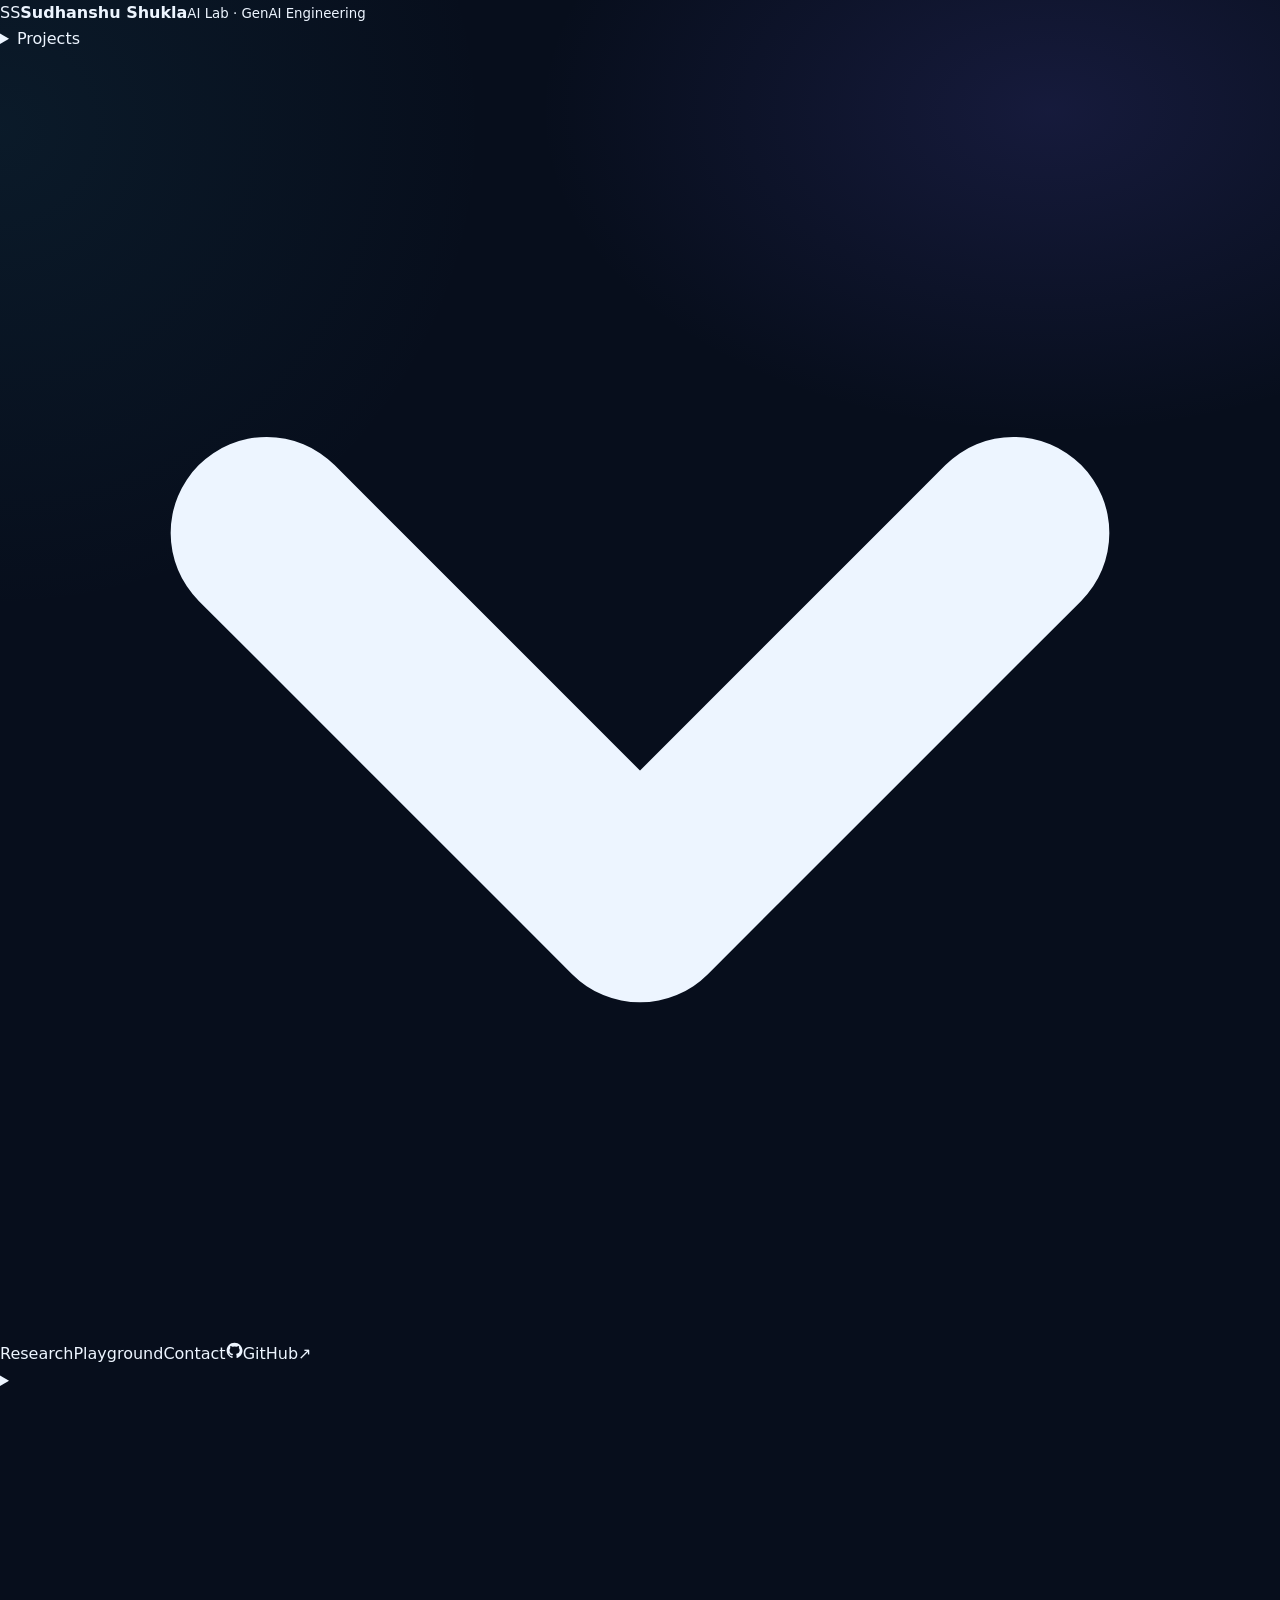
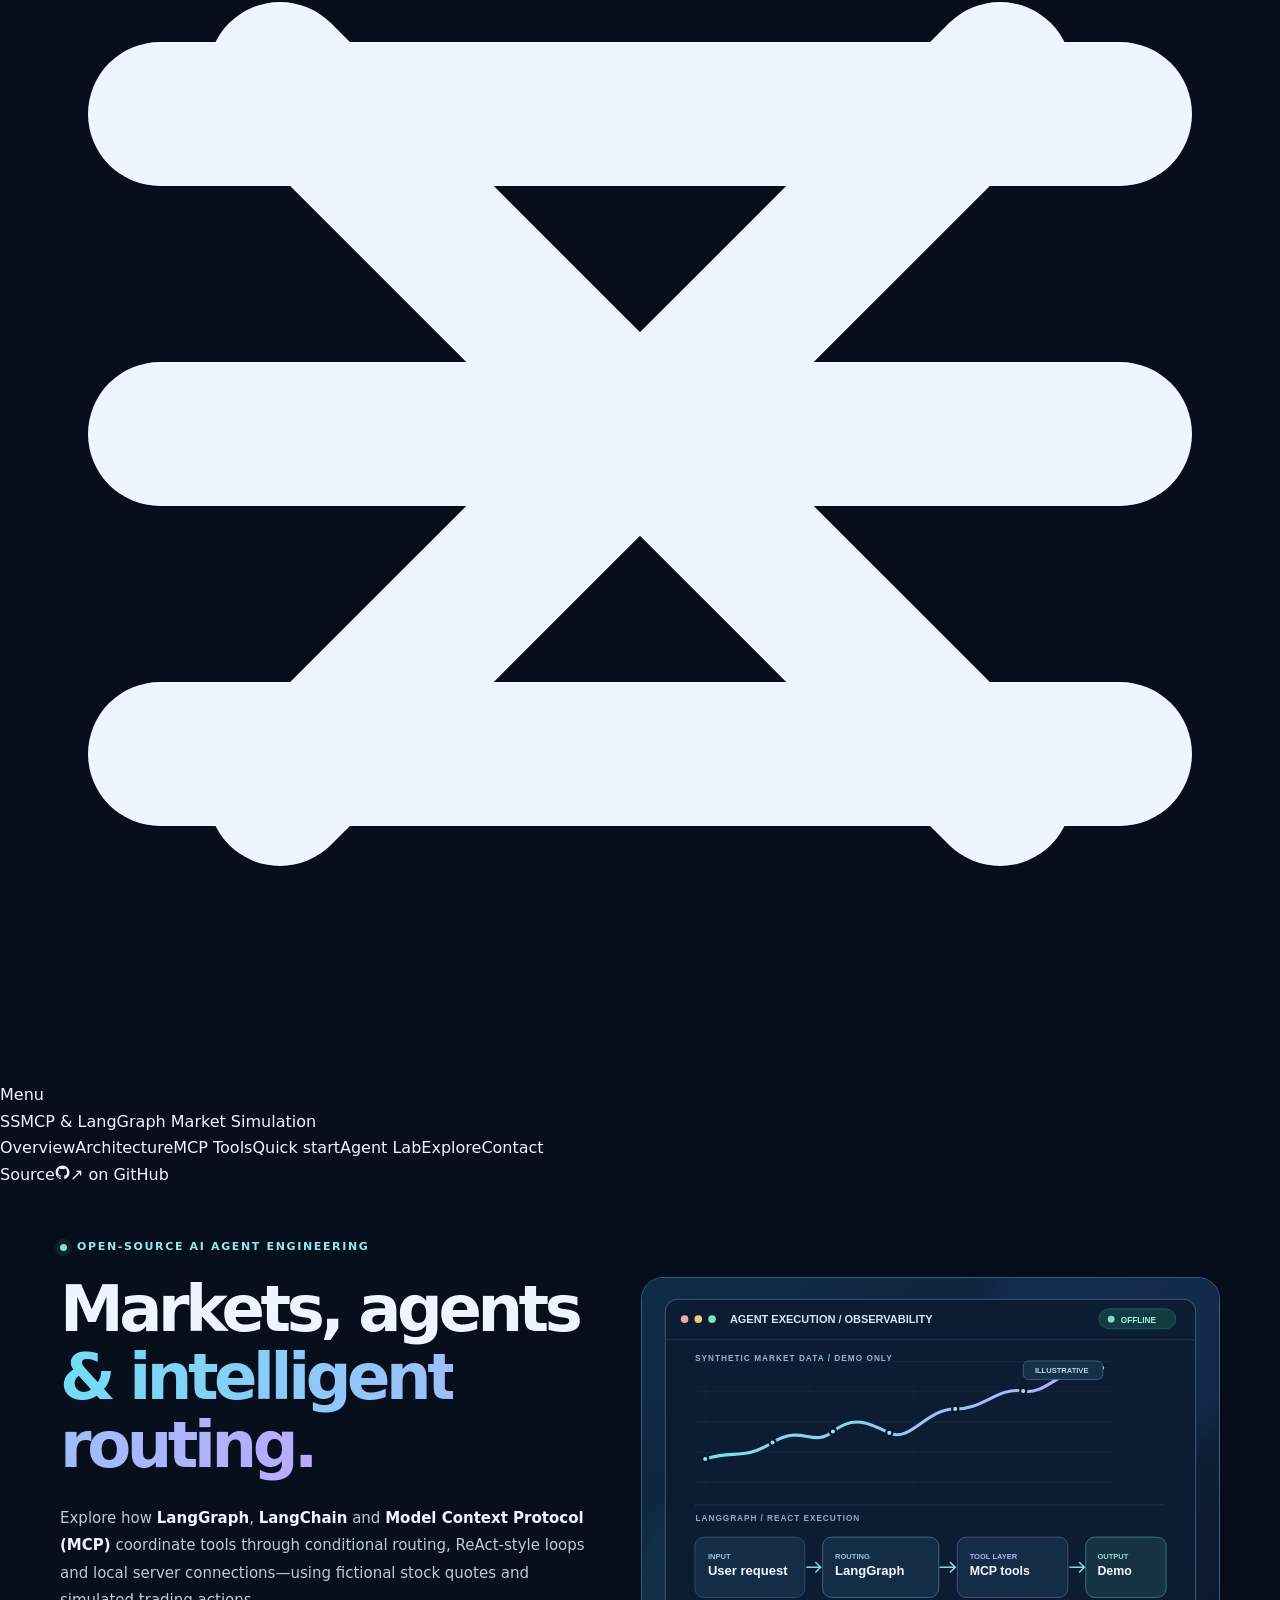
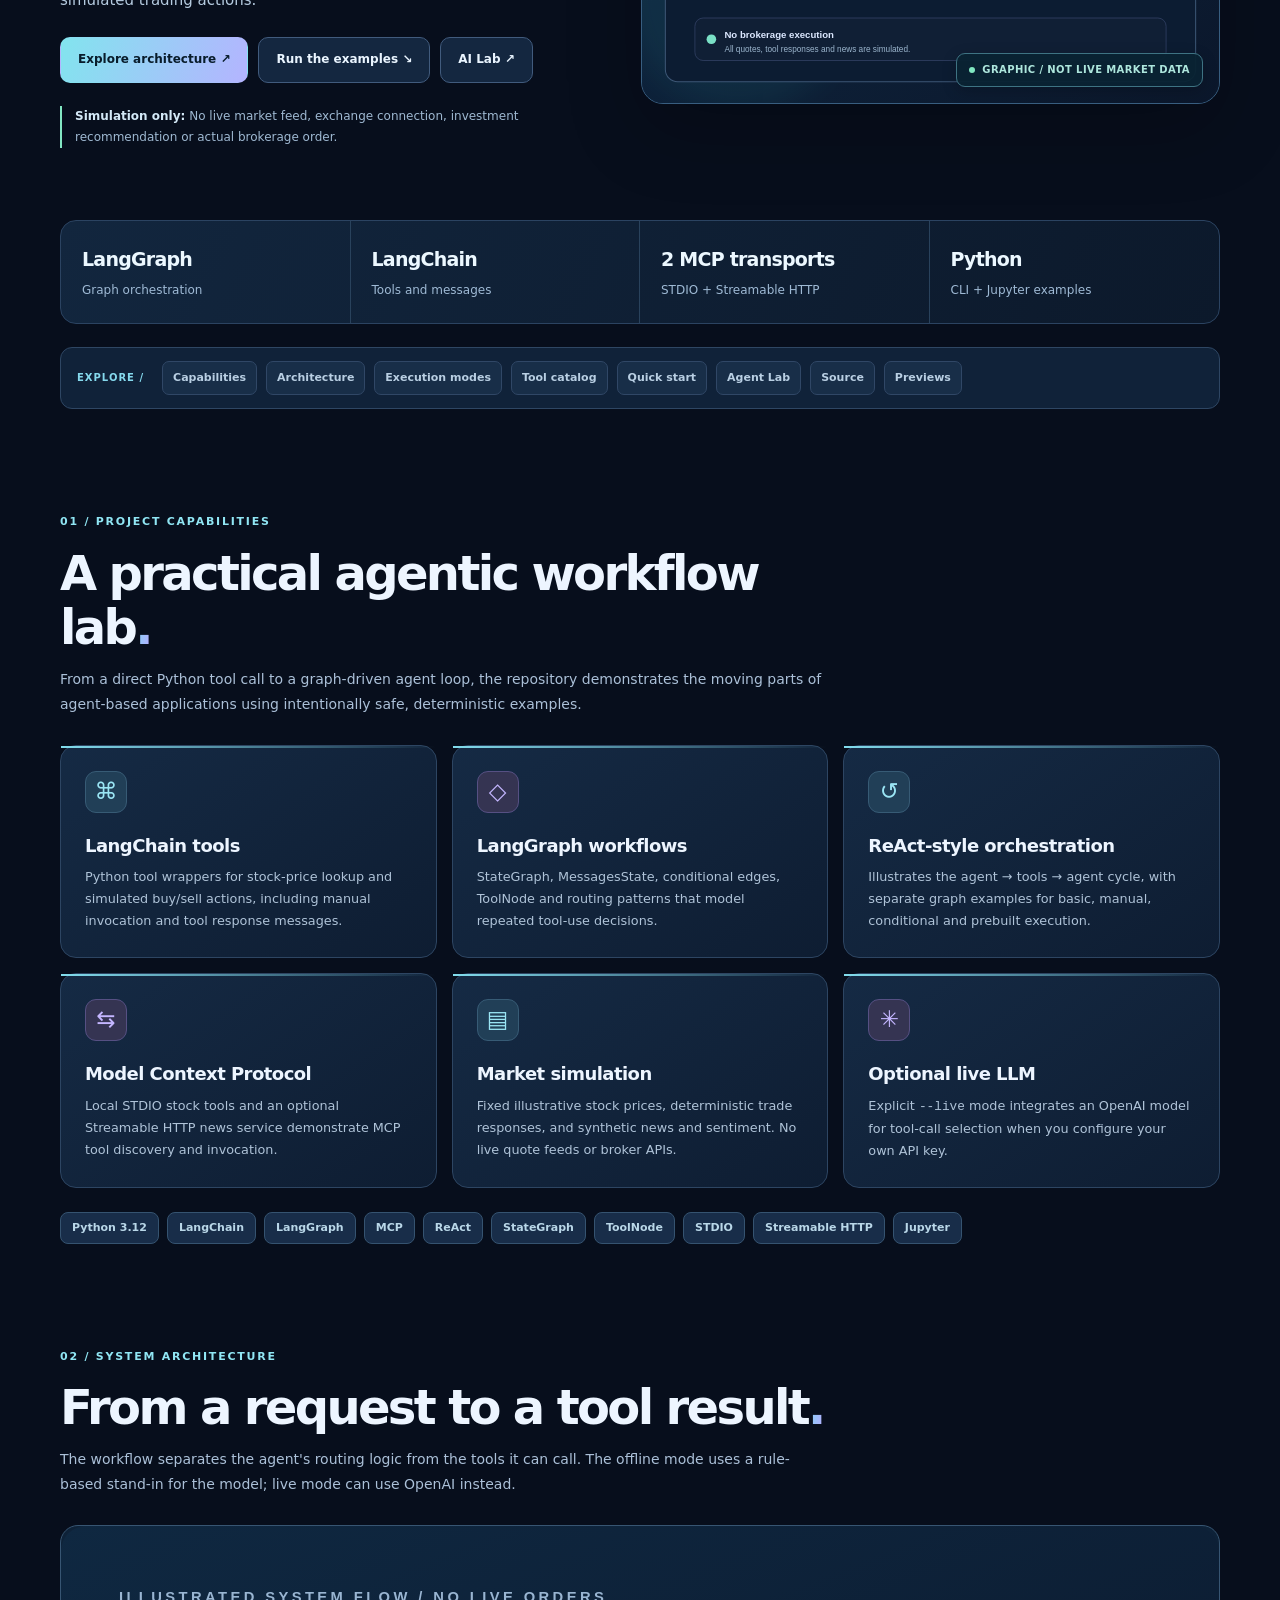
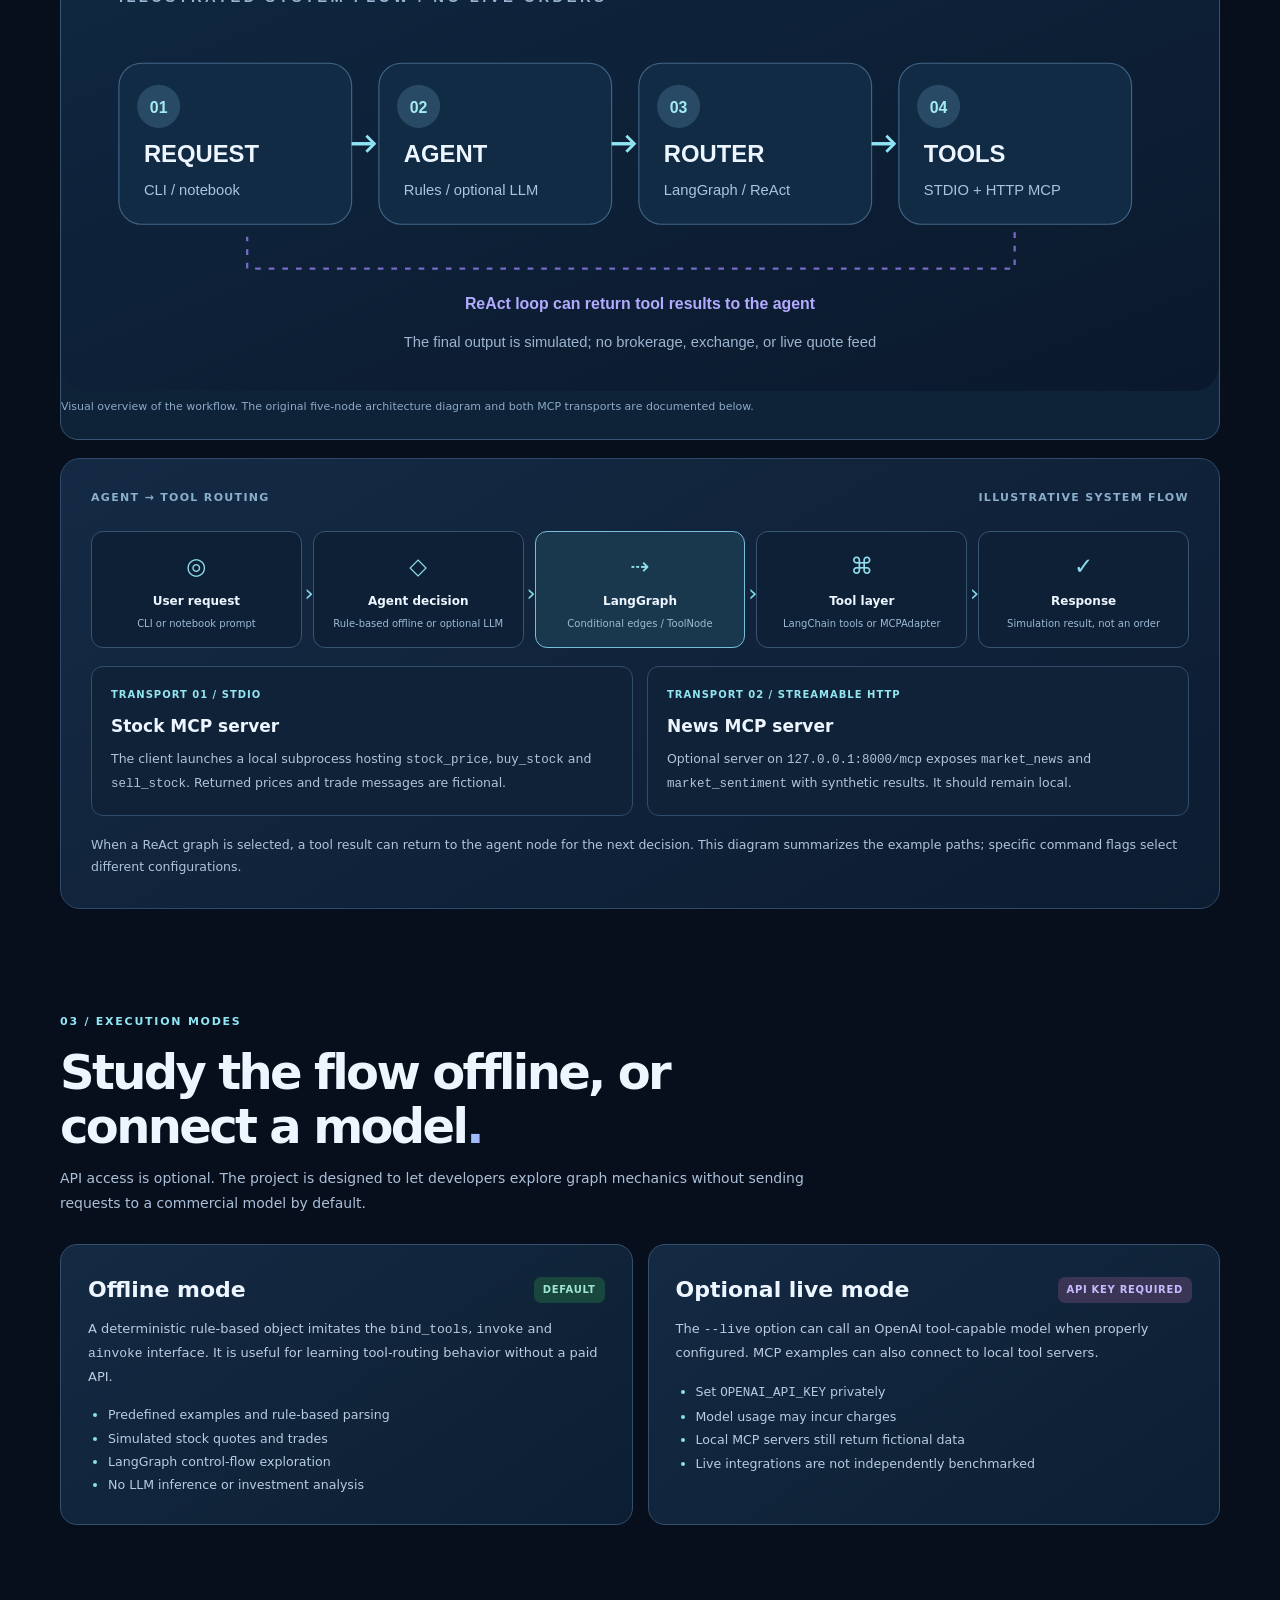
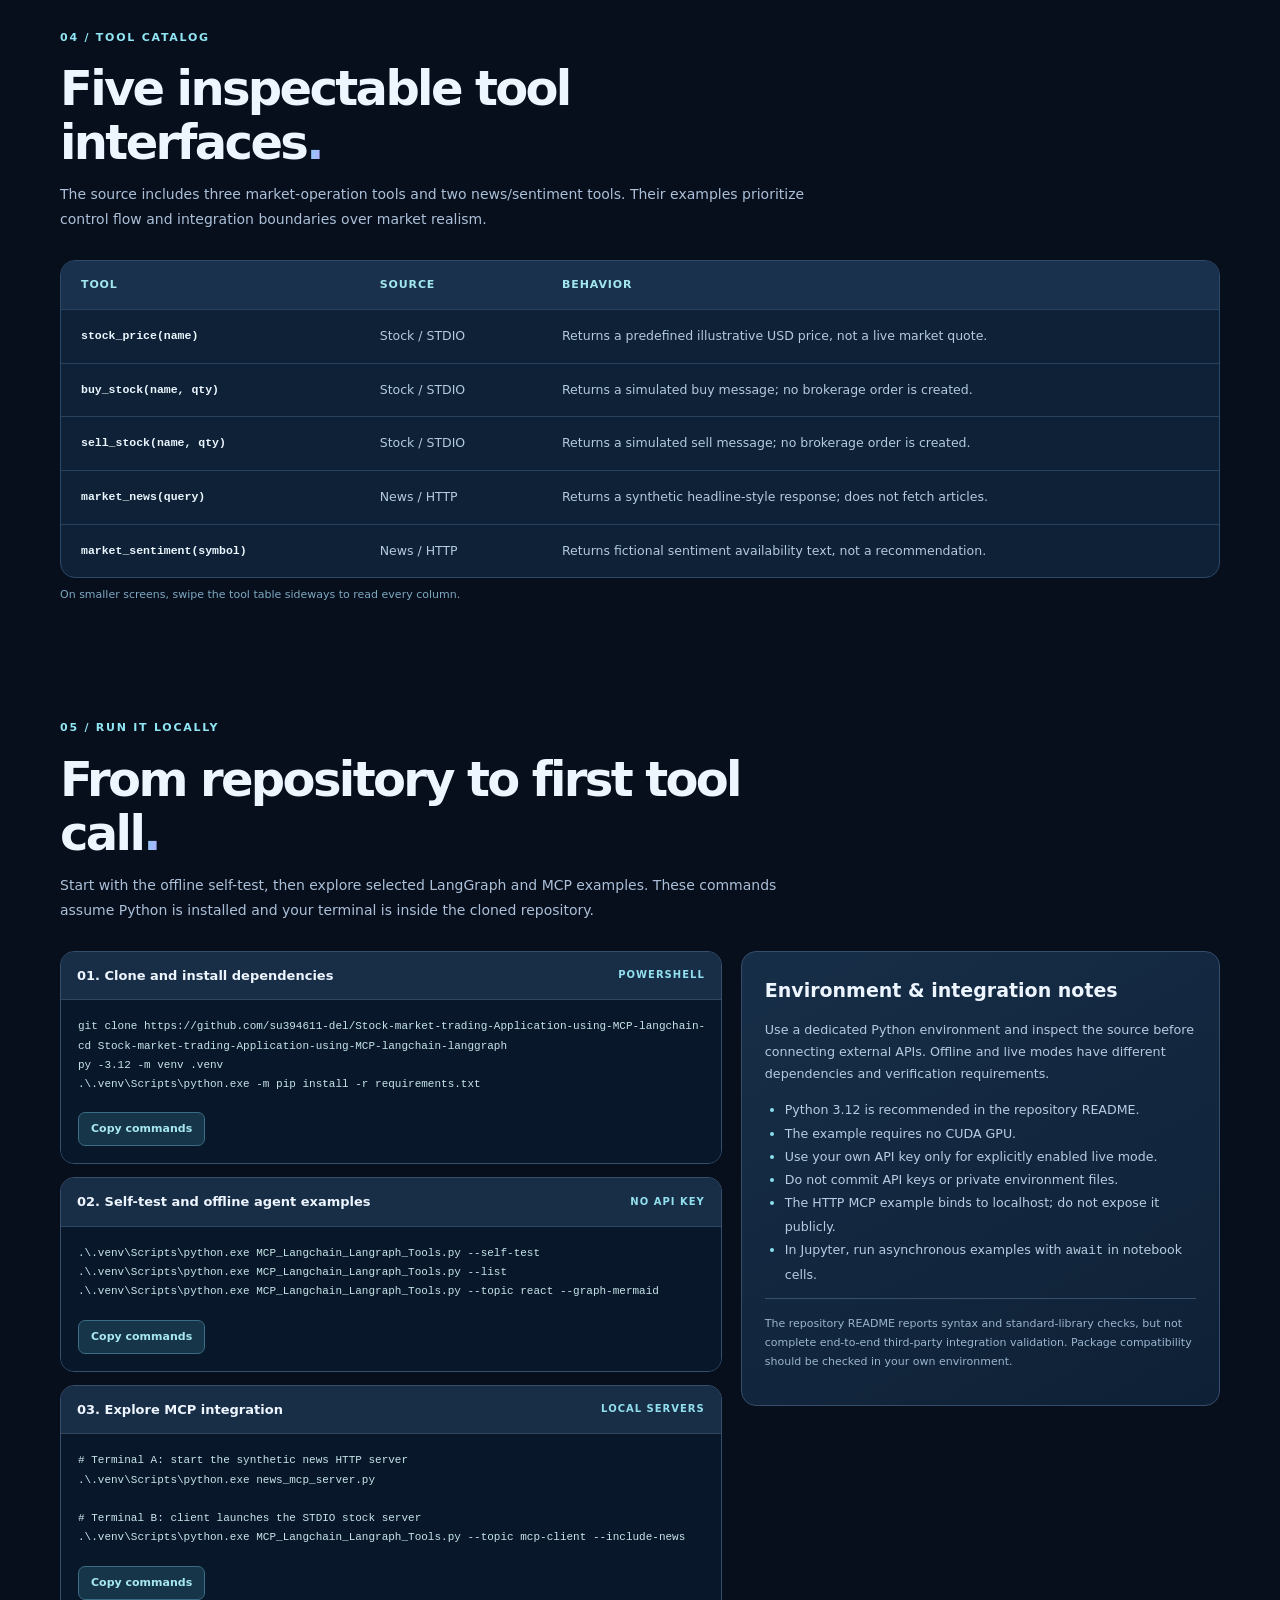
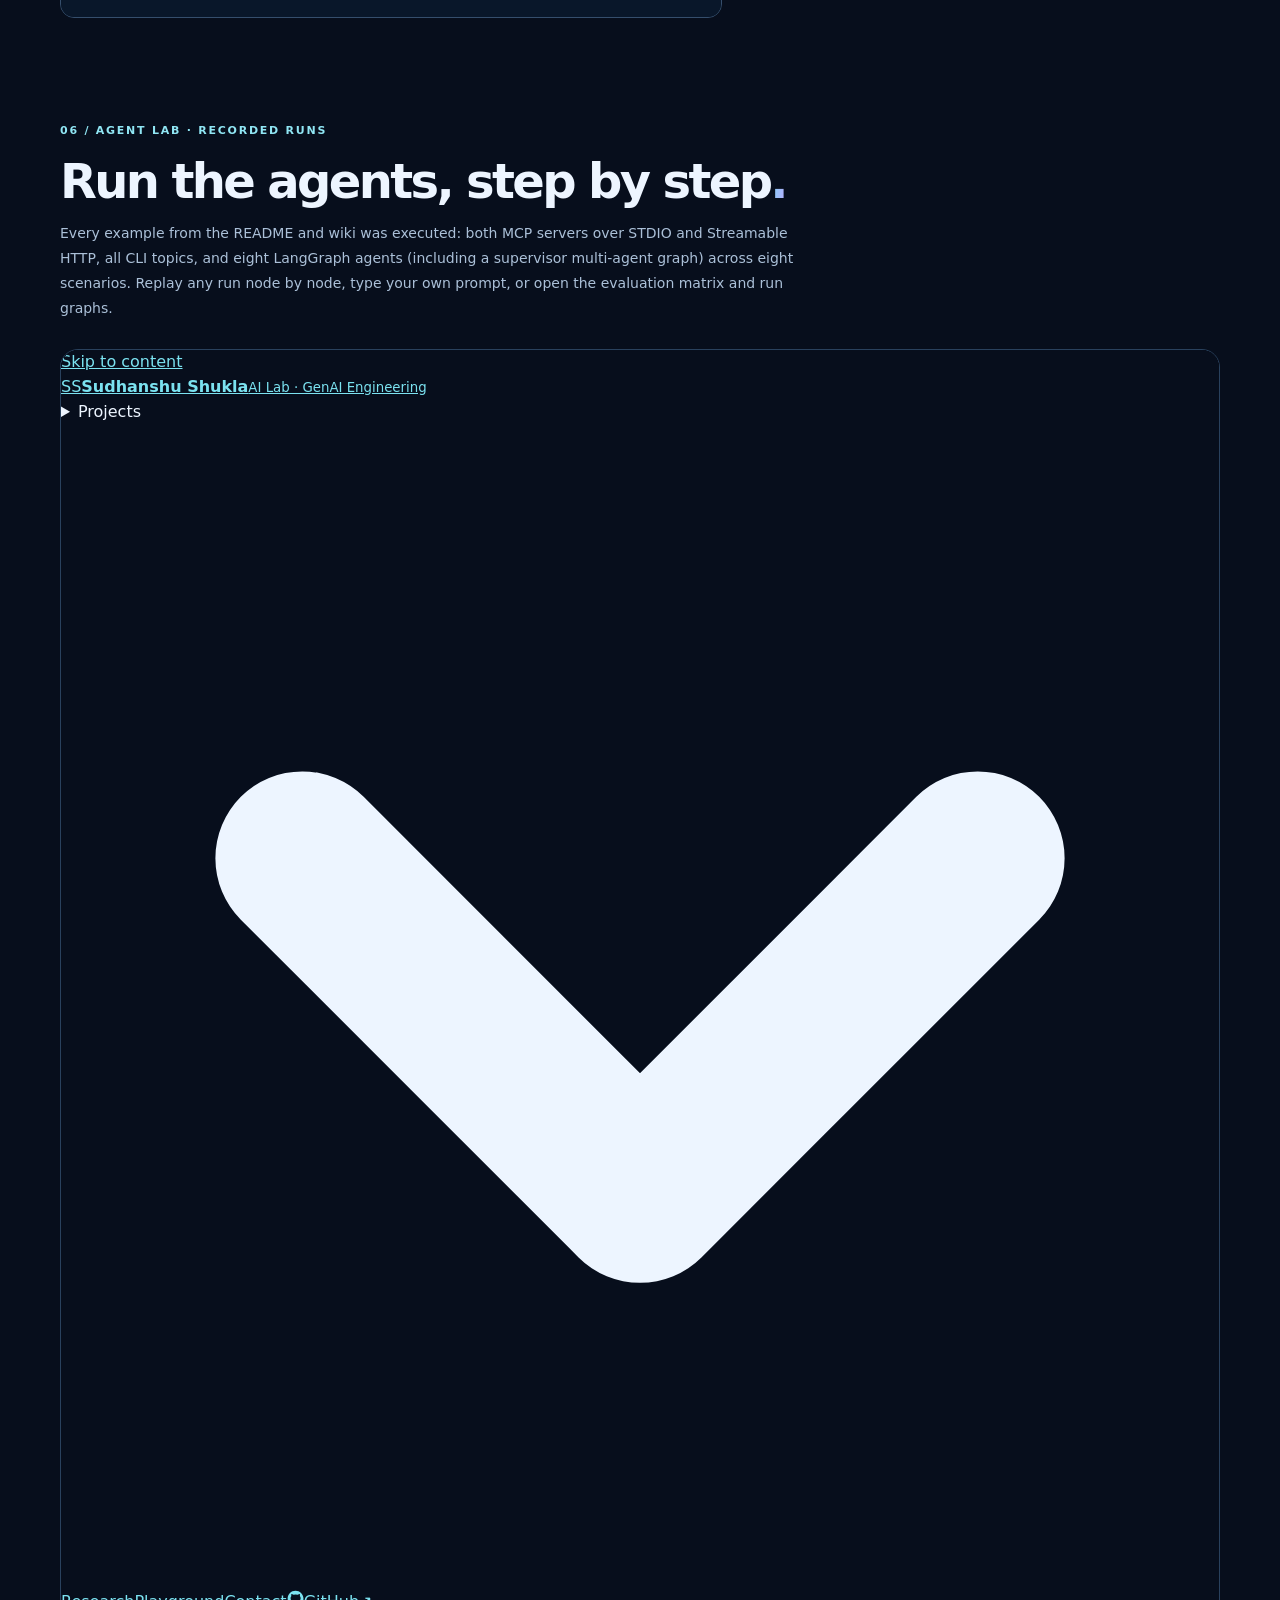
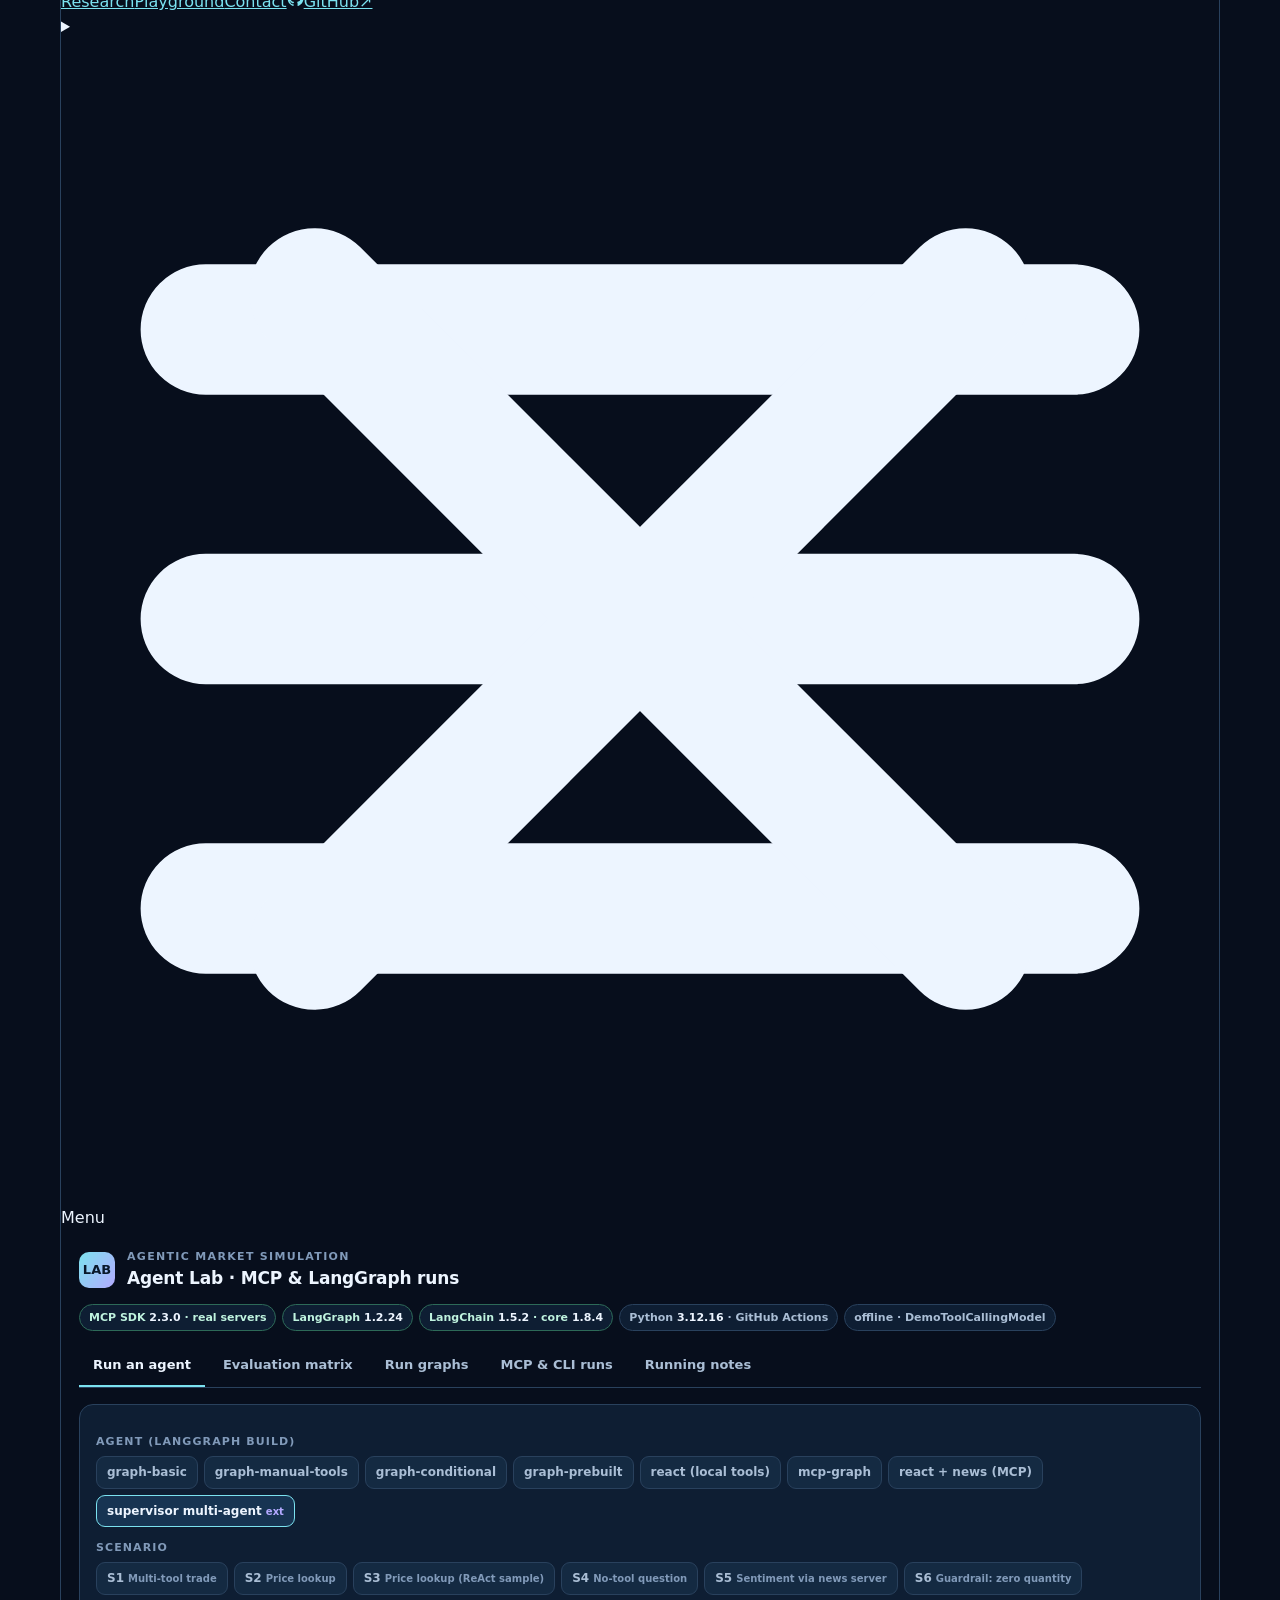
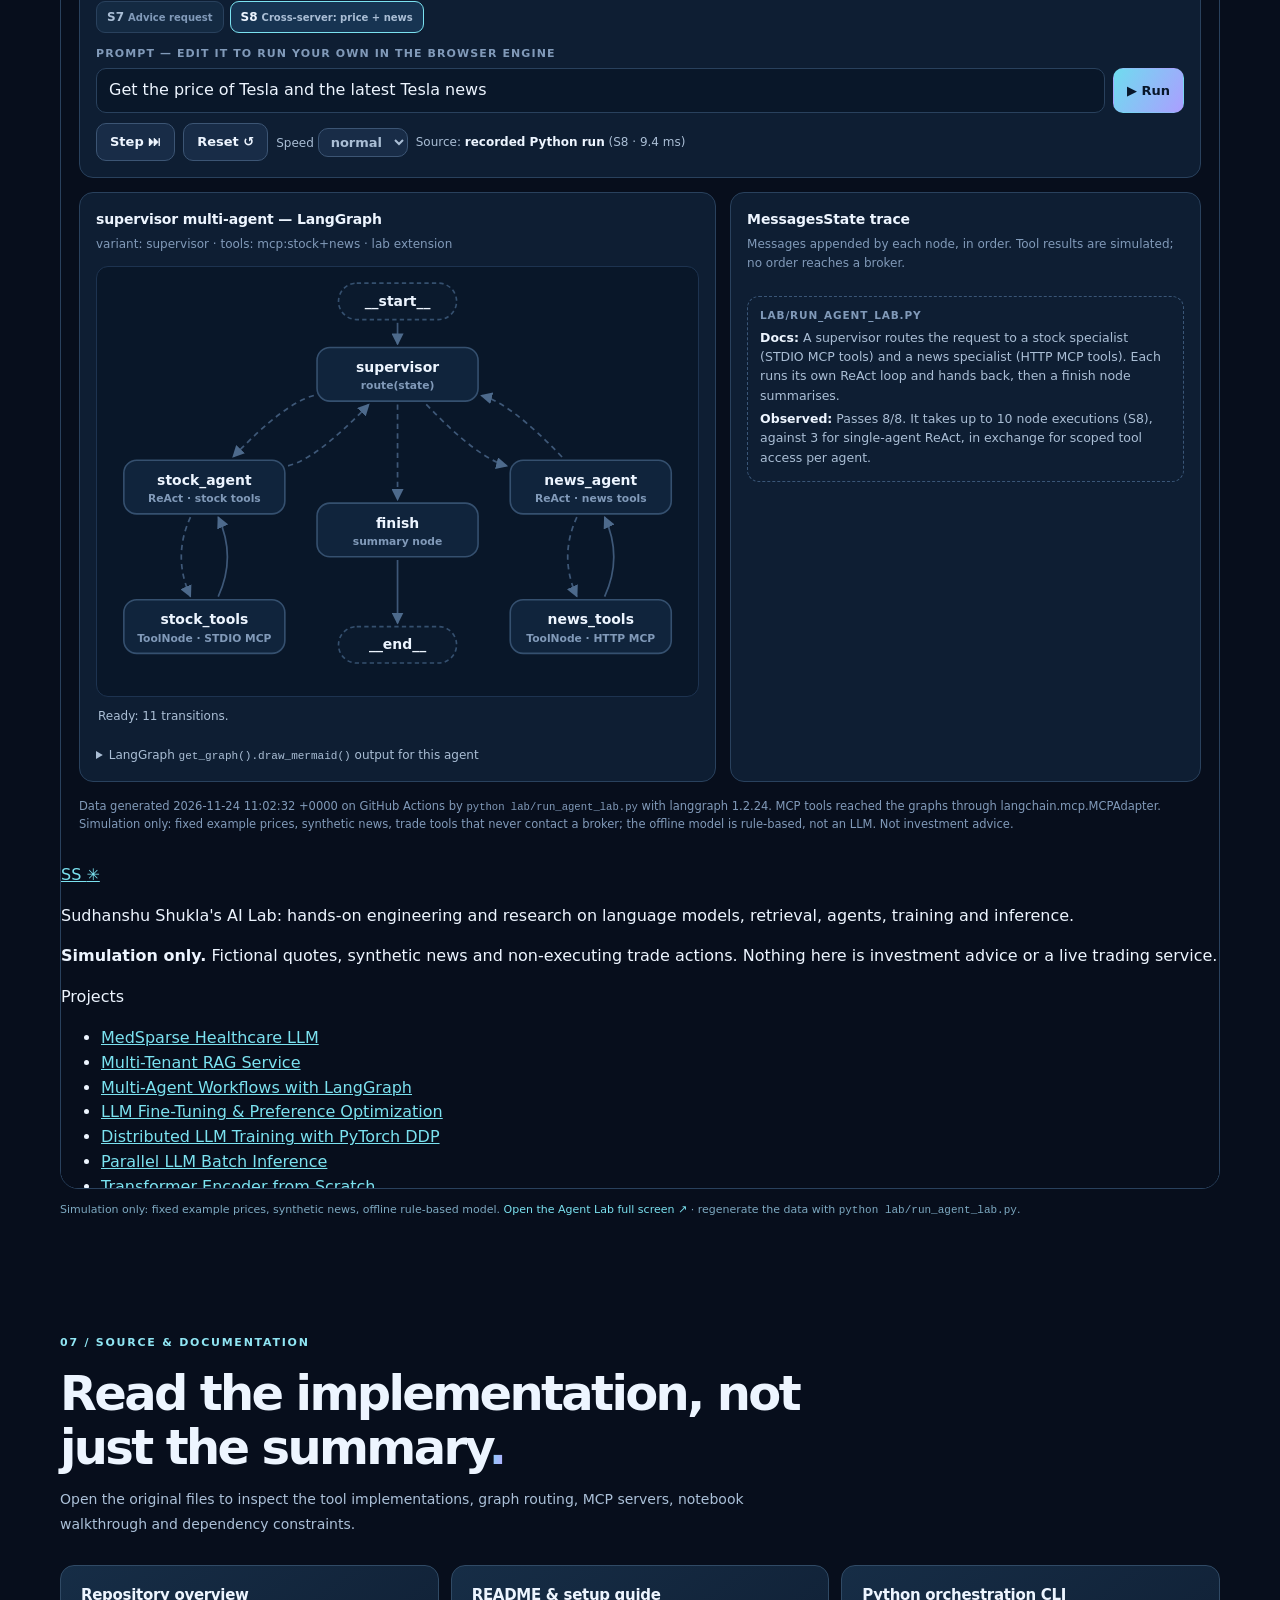
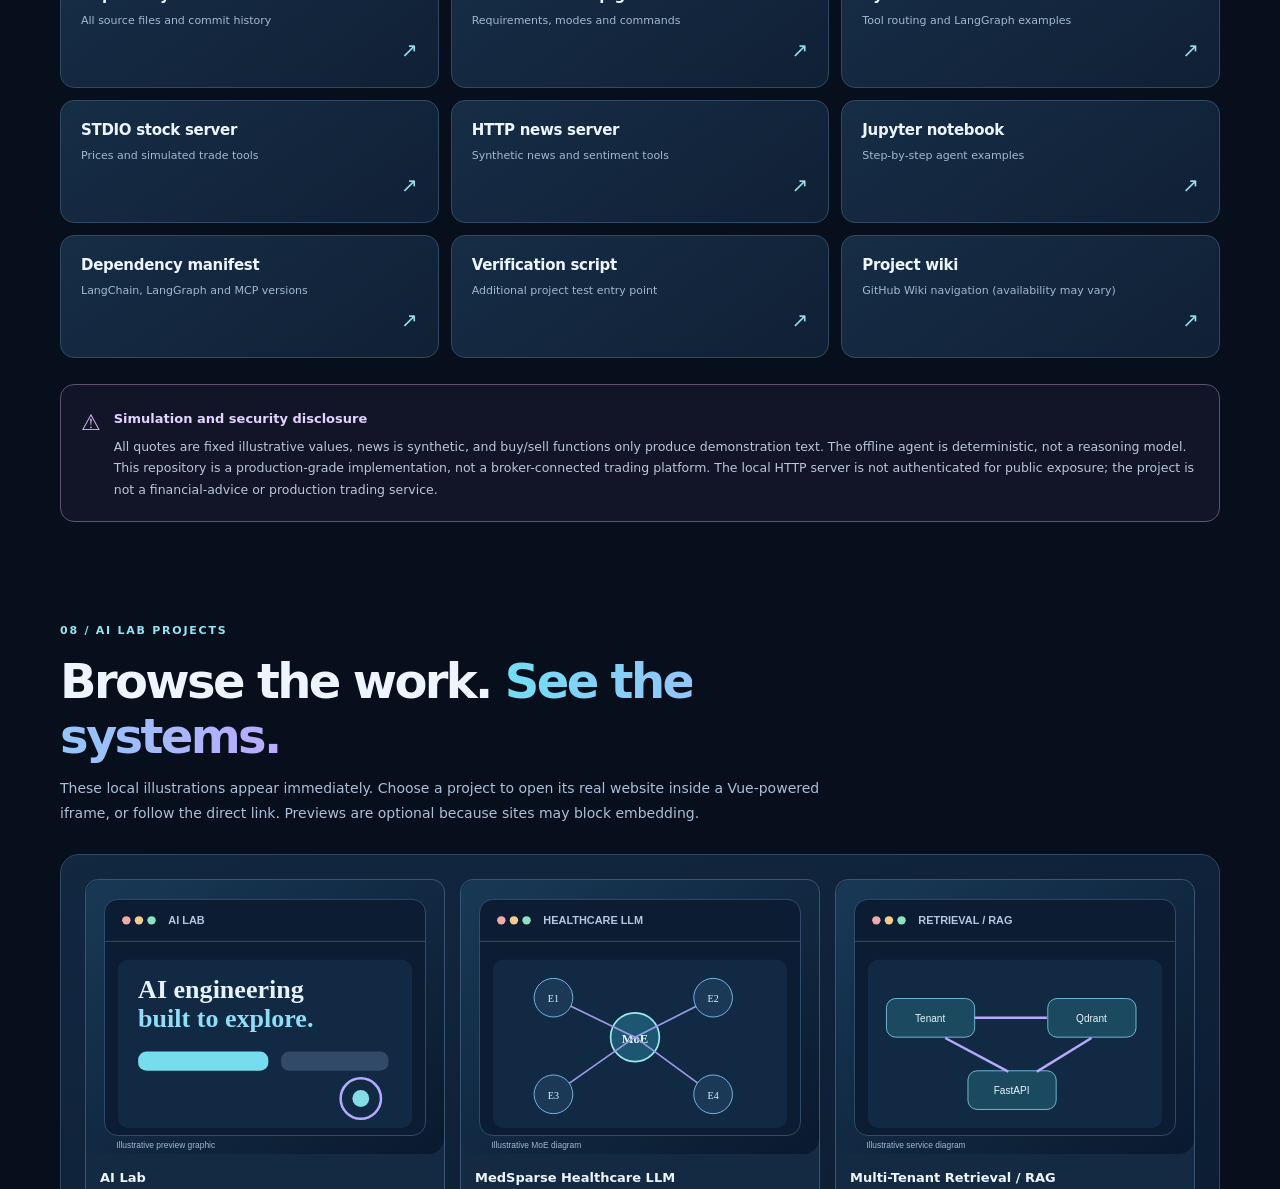
==== commit d49aaef4: "Use AI Lab branding in market project preview" ====
--- a/index.html
+++ b/index.html
@@ -13,7 +13,7 @@
 <script src="/assets/embed-mode.js"></script>
 
 <link rel="stylesheet" href="ai-lab-home-navigation.css">
-<!-- ailab:head:start --><script defer src="/assets/vue-3.5.13.global.prod.js"></script><link rel="stylesheet" href="/assets/ailab-chrome.css?v=20261124-consent2"><script src="/assets/ailab-chrome.js?v=20261124-consent2" defer></script><script defer src="/assets/privacy.js?v=20261124-consent2"></script><!-- ailab:head:end --><script defer src="assets/app.js?v=20261124-vue-fix"></script>
+<!-- ailab:head:start --><script defer src="/assets/vue-3.5.13.global.prod.js"></script><link rel="stylesheet" href="/assets/ailab-chrome.css?v=20261124-consent2"><script src="/assets/ailab-chrome.js?v=20261124-consent2" defer></script><script defer src="/assets/privacy.js?v=20261124-consent2"></script><!-- ailab:head:end --><script defer src="assets/app.js?v=20261124-ai-lab"></script>
 <link rel="stylesheet" href="page-details.css">
 </head>
 <body><a href="#main" class="skip">Skip to content</a>
@@ -98,7 +98,7 @@
 </div>
 <aside class="safety"><span aria-hidden="true" class="symbol">⚠</span><div><strong>Simulation and security disclosure</strong><p>All quotes are fixed illustrative values, news is synthetic, and buy/sell functions only produce demonstration text. The offline agent is deterministic, not a reasoning model. This repository is a production-grade implementation, not a broker-connected trading platform. The local HTTP server is not authenticated for public exposure; the project is not a financial-advice or production trading service.</p></div></aside>
 </section>
-<section class="container explorer" id="explorer" aria-labelledby="explorer-h"><div class="section-header"><p class="section-label">08 / AI LAB PROJECTS</p><h2 id="explorer-h">Browse the work. <span class="gradient">See the systems.</span></h2><p>These local illustrations appear immediately. Choose a project to open its real website inside a Vue-powered iframe, or follow the direct link. Previews are optional because sites may block embedding.</p></div><div class="explorer-panel" id="explorer-app"><div class="preview-cards"><button type="button" class="preview-card" data-preview="portfolio" :class="{active:active==='portfolio'}" @click="open('portfolio')" aria-label="Preview AI Lab"><img src="assets/preview-portfolio.svg" width="426" height="326" decoding="async" alt="Illustrative graphic for AI Lab"/><span class="preview-caption"><strong>AI Lab</strong><small>11 AI projects &amp; research</small><span class="pill">Open live preview ↗</span></span></button>
+<section class="container explorer" id="explorer" aria-labelledby="explorer-h"><div class="section-header"><p class="section-label">08 / AI LAB PROJECTS</p><h2 id="explorer-h">Browse the work. <span class="gradient">See the systems.</span></h2><p>These local illustrations appear immediately. Choose a project to open its real website inside a Vue-powered iframe, or follow the direct link. Previews are optional because sites may block embedding.</p></div><div class="explorer-panel" id="explorer-app"><div class="preview-cards"><button type="button" class="preview-card" data-preview="portfolio" :class="{active:active==='portfolio'}" @click="open('portfolio')" aria-label="Preview AI Lab"><img src="assets/preview-portfolio.svg?v=20261124-ai-lab" width="426" height="326" decoding="async" alt="Illustrative graphic for AI Lab"/><span class="preview-caption"><strong>AI Lab</strong><small>11 AI projects &amp; research</small><span class="pill">Open live preview ↗</span></span></button>
 <button type="button" class="preview-card" data-preview="medsparse" :class="{active:active==='medsparse'}" @click="open('medsparse')" aria-label="Preview MedSparse Healthcare LLM"><img src="assets/preview-medsparse.svg" width="426" height="326" decoding="async" alt="Illustrative graphic for MedSparse Healthcare LLM"/><span class="preview-caption"><strong>MedSparse Healthcare LLM</strong><small>Architecture &amp; two model releases</small><span class="pill">Open live preview ↗</span></span></button>
 <button type="button" class="preview-card" data-preview="rag" :class="{active:active==='rag'}" @click="open('rag')" aria-label="Preview Multi-Tenant Retrieval / RAG"><img src="assets/preview-rag.svg" width="426" height="326" decoding="async" alt="Illustrative graphic for Multi-Tenant Retrieval / RAG"/><span class="preview-caption"><strong>Multi-Tenant Retrieval / RAG</strong><small>Qdrant &amp; FastAPI project</small><span class="pill">Open live preview ↗</span></span></button></div><div class="iframe-area"><div class="iframe-bar"><strong id="preview-label" v-text="selected ? selected.title : 'Choose a project preview'">Choose a project preview</strong><div class="bar-actions"><a id="preview-open-link" :href="selected ? selected.url : '#'" :style="selected ? {display:'inline-flex'} : {display:'none'}" target="_blank" rel="noopener noreferrer">Open separately ↗</a><button type="button" id="preview-close" @click="close" :style="selected ? {display:'inline-flex'} : {display:'none'}">Close preview ×</button></div></div><div class="preview-empty" id="preview-placeholder" :style="selected ? {display:'none'} : {display:'flex'}"><strong>Choose a project above</strong><span>Illustrations load immediately; the live iframe starts only after selection.</span></div><div class="iframe-slot" :style="selected ? {display:'block'} : {display:'none'}"><iframe id="preview-frame" v-if="selected" :src="selected.url" :title="'Preview of '+selected.title" loading="lazy" referrerpolicy="strict-origin-when-cross-origin" sandbox="allow-scripts allow-same-origin allow-forms allow-popups" allowfullscreen></iframe></div></div><p class="preview-footnote">The graphics above are original illustrations, not live screenshots or verified performance results. If a website blocks framing, use “Open separately.”</p></div></section>
 <section class="container content-section" id="faq" aria-labelledby="faq-h"><div class="section-header"><p class="section-label">09 / QUESTIONS &amp; LIMITATIONS</p><h2 id="faq-h">Clear expectations. <span class="gradient">No black boxes.</span></h2><p>Technical FAQs about the code, its execution modes and the simulated nature of the stock-market examples.</p></div><div class="faq-grid"><details><summary>Does the application place real stock-market orders?</summary><p>No. Stock prices, transactions, news and sentiment are simulated. The code does not connect to a brokerage or execute financial trades.</p></details><details><summary>Is there an actual LLM in offline mode?</summary><p>No. The default offline mode uses deterministic rule-based tool selection. Optional live mode requires an external tool-capable model and your own credentials.</p></details><details><summary>What is the difference between STDIO and HTTP MCP?</summary><p>The stock MCP server uses a local STDIO subprocess. The optional news server uses Streamable HTTP on localhost. Both return demonstration data.</p></details><details><summary>Can I run the examples without GPU acceleration?</summary><p>The repository documents CPU-friendly examples and does not require a CUDA GPU for the offline demonstrations.</p></details><details><summary>Are the previewed websites embedded permanently?</summary><p>No. The iframe is created only when you choose a preview. Each preview also has a direct link, since some websites may restrict iframe embedding.</p></details><details><summary>Where can I find the source and dependencies?</summary><p>The GitHub repository includes the CLI Python script, notebook, MCP server examples, requirements, tests, and README with commands.</p></details></div></section>
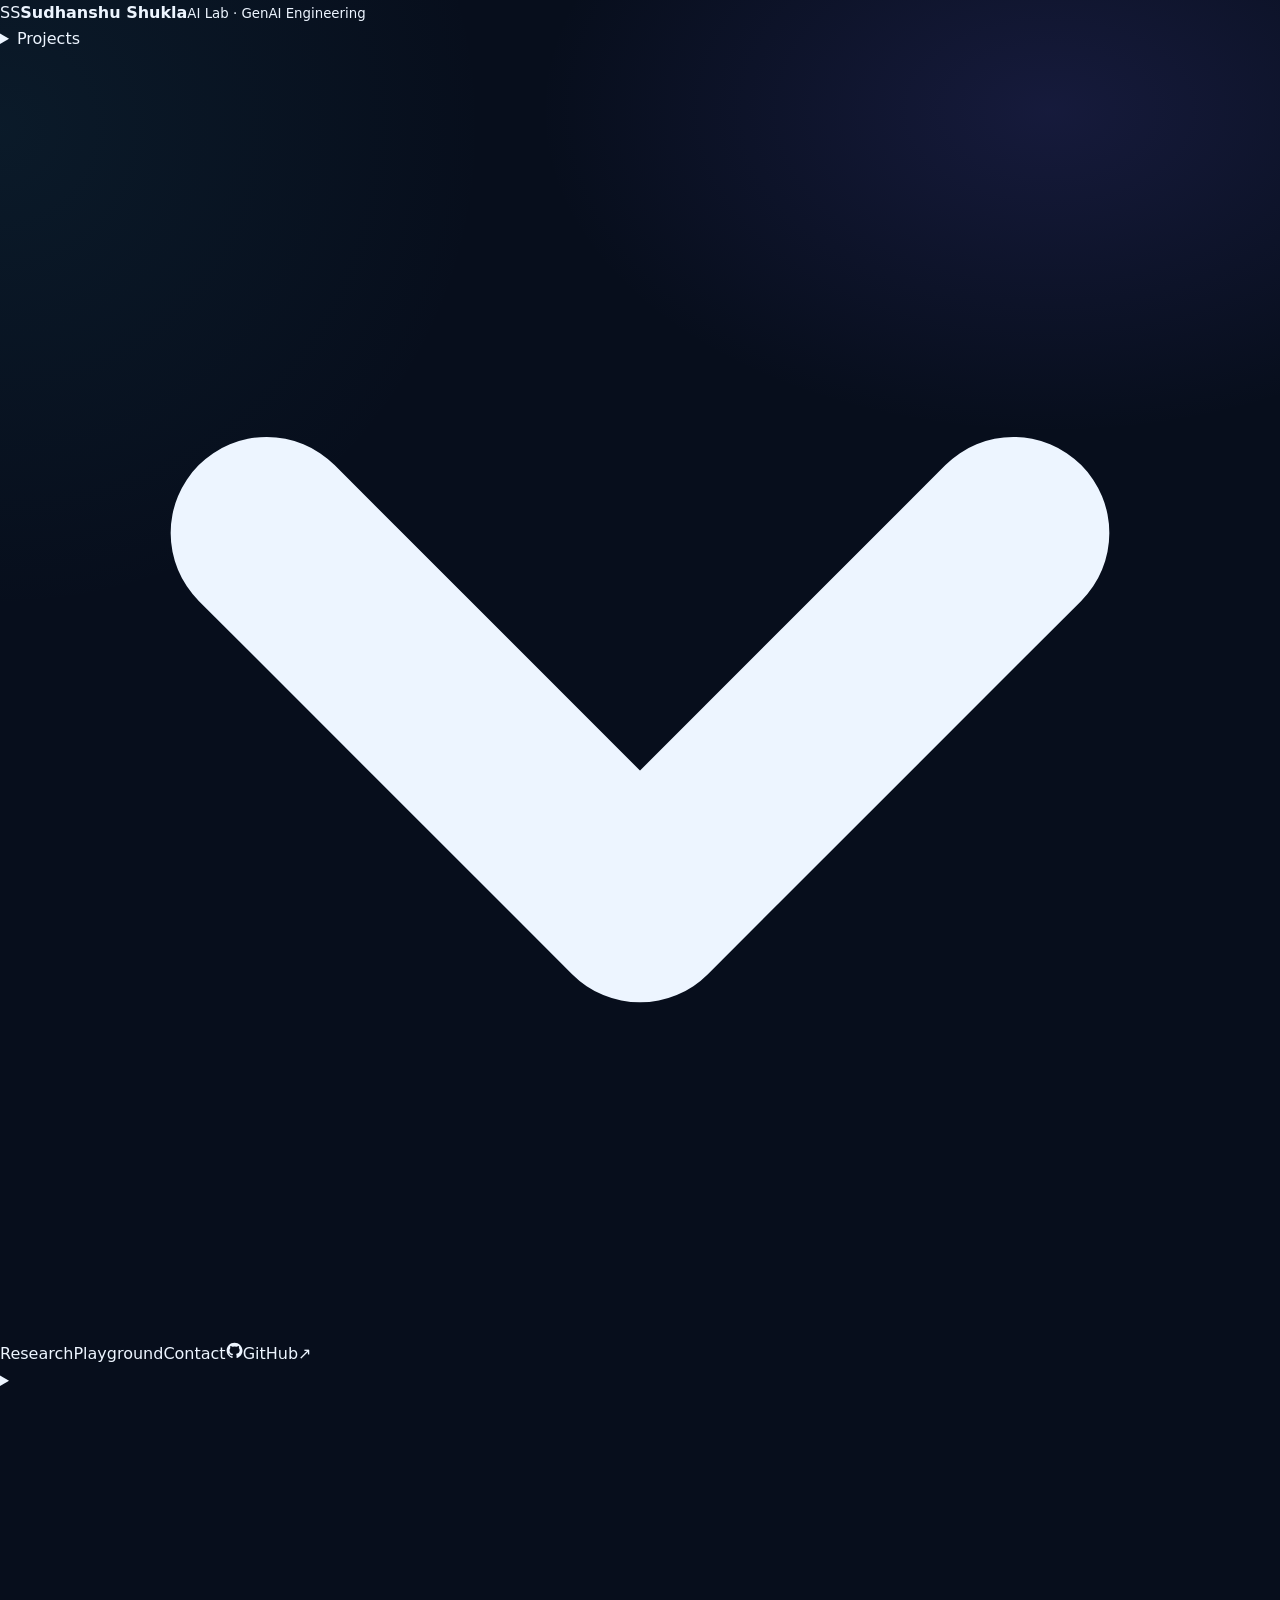
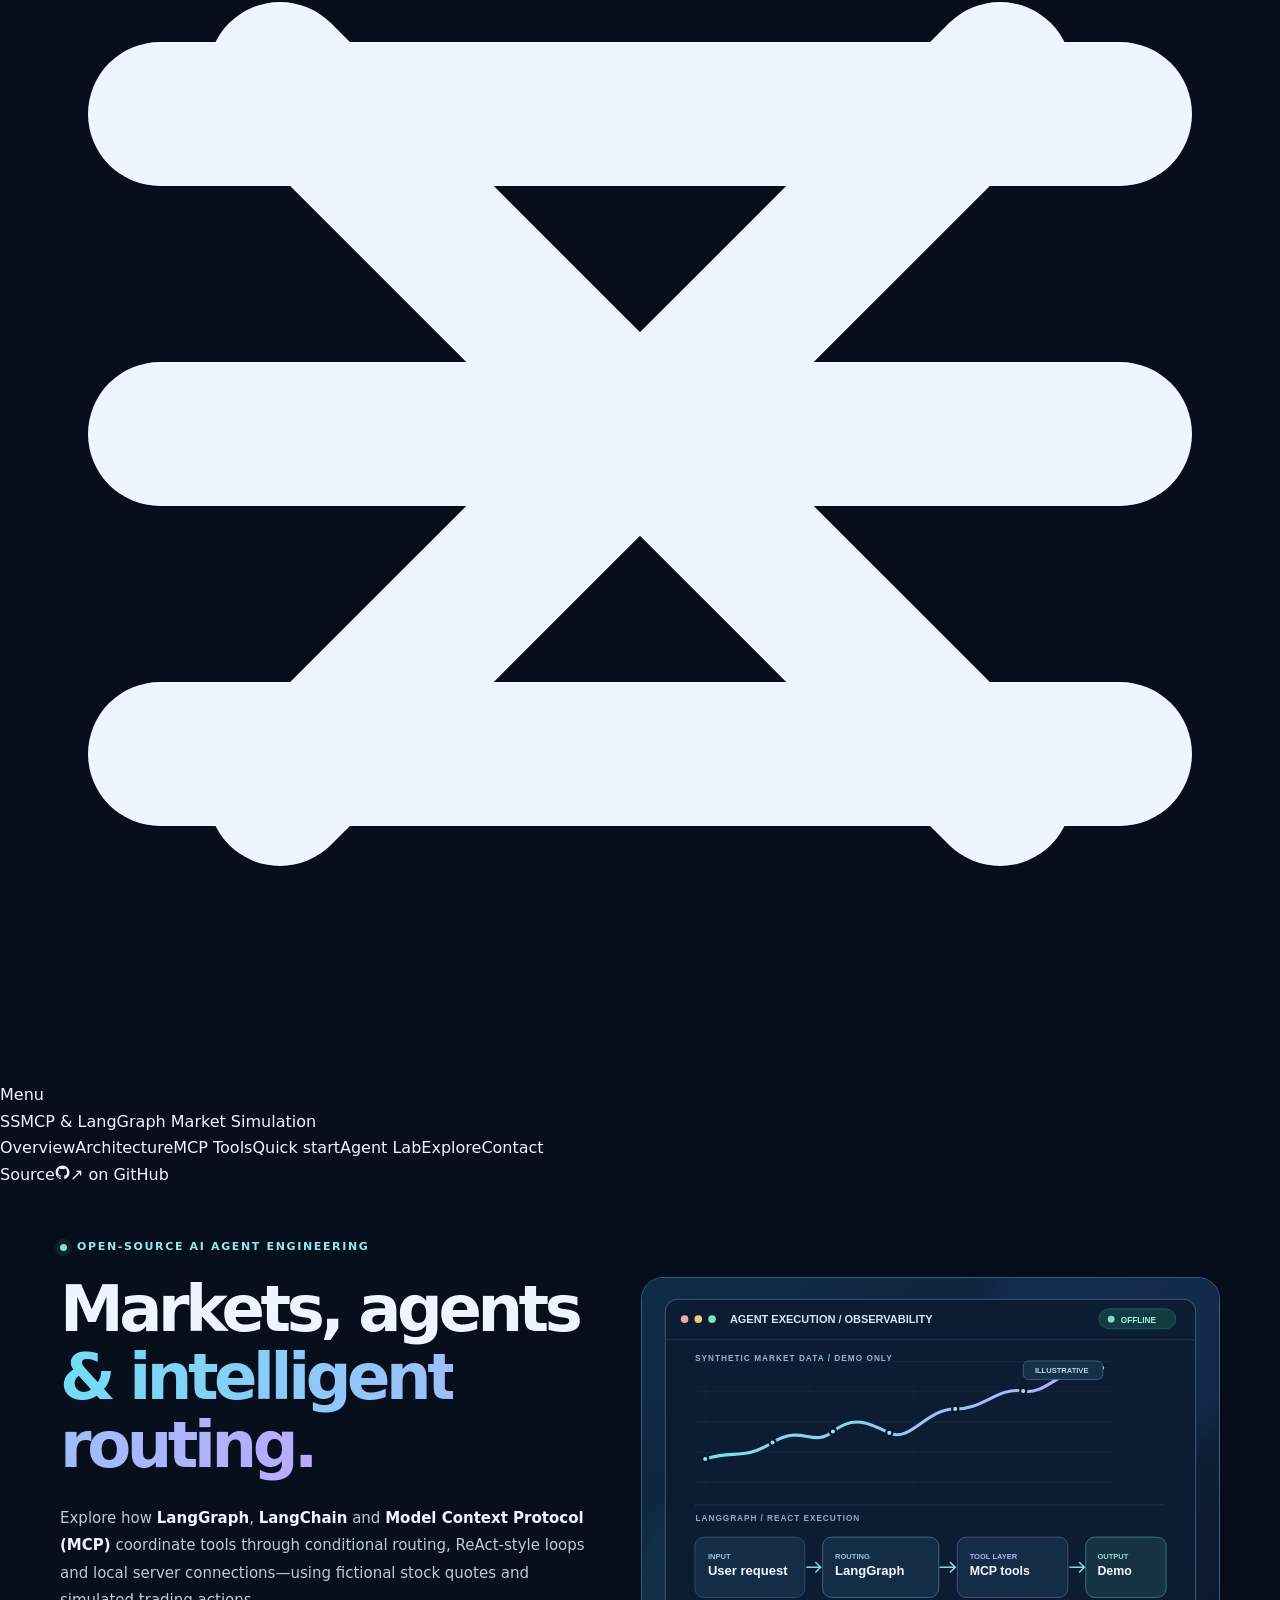
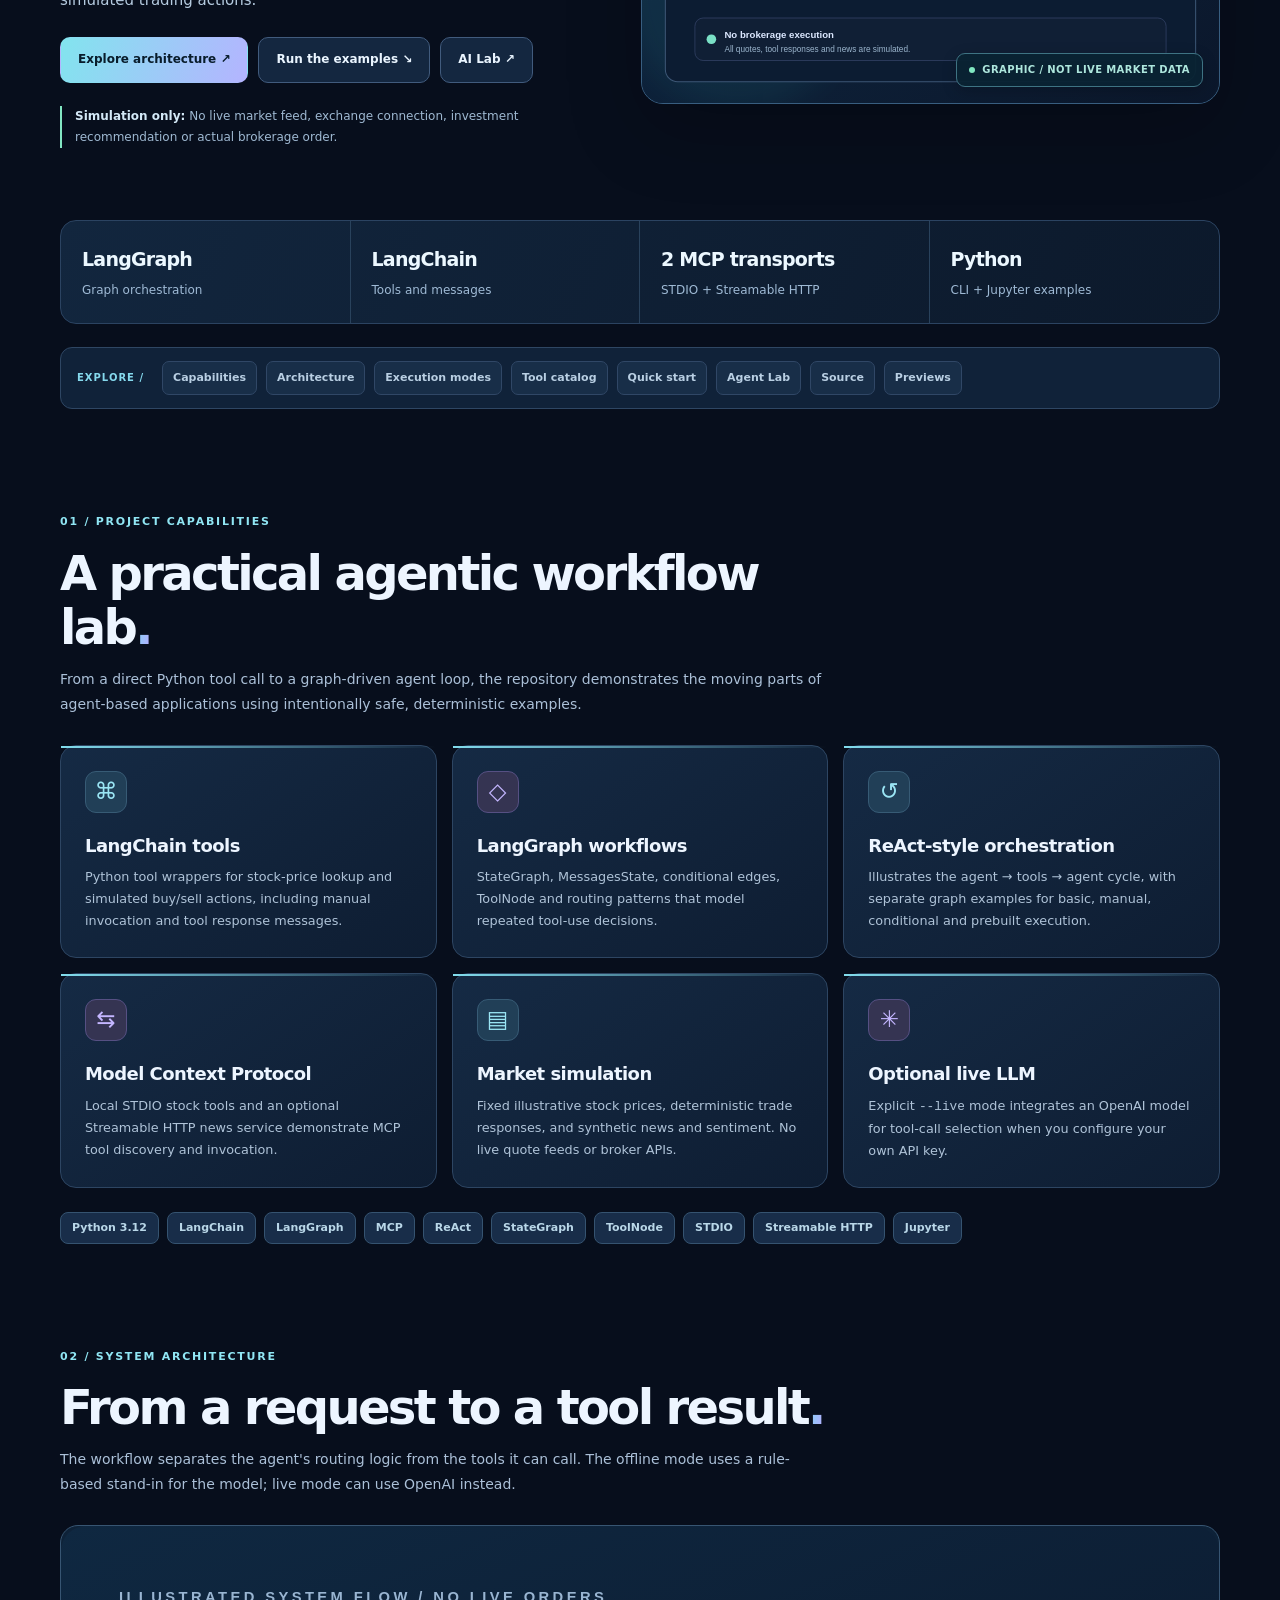
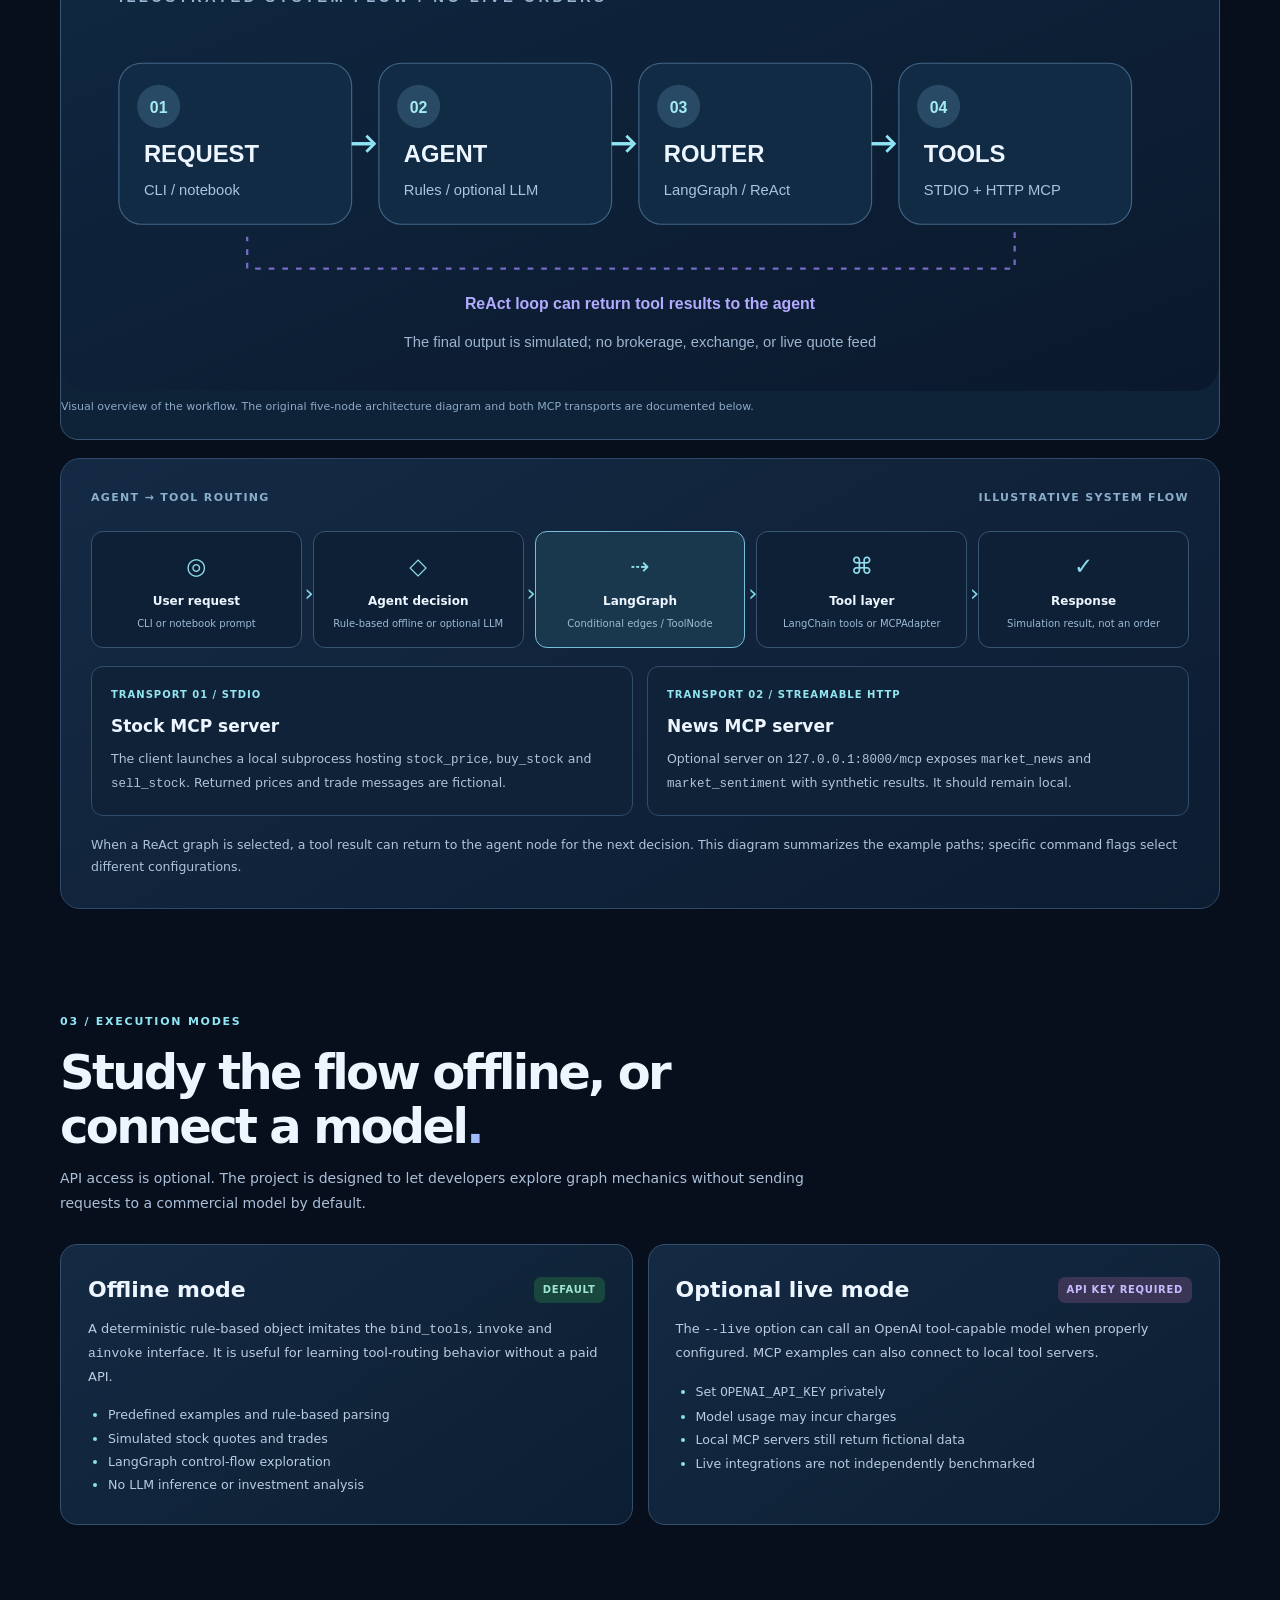
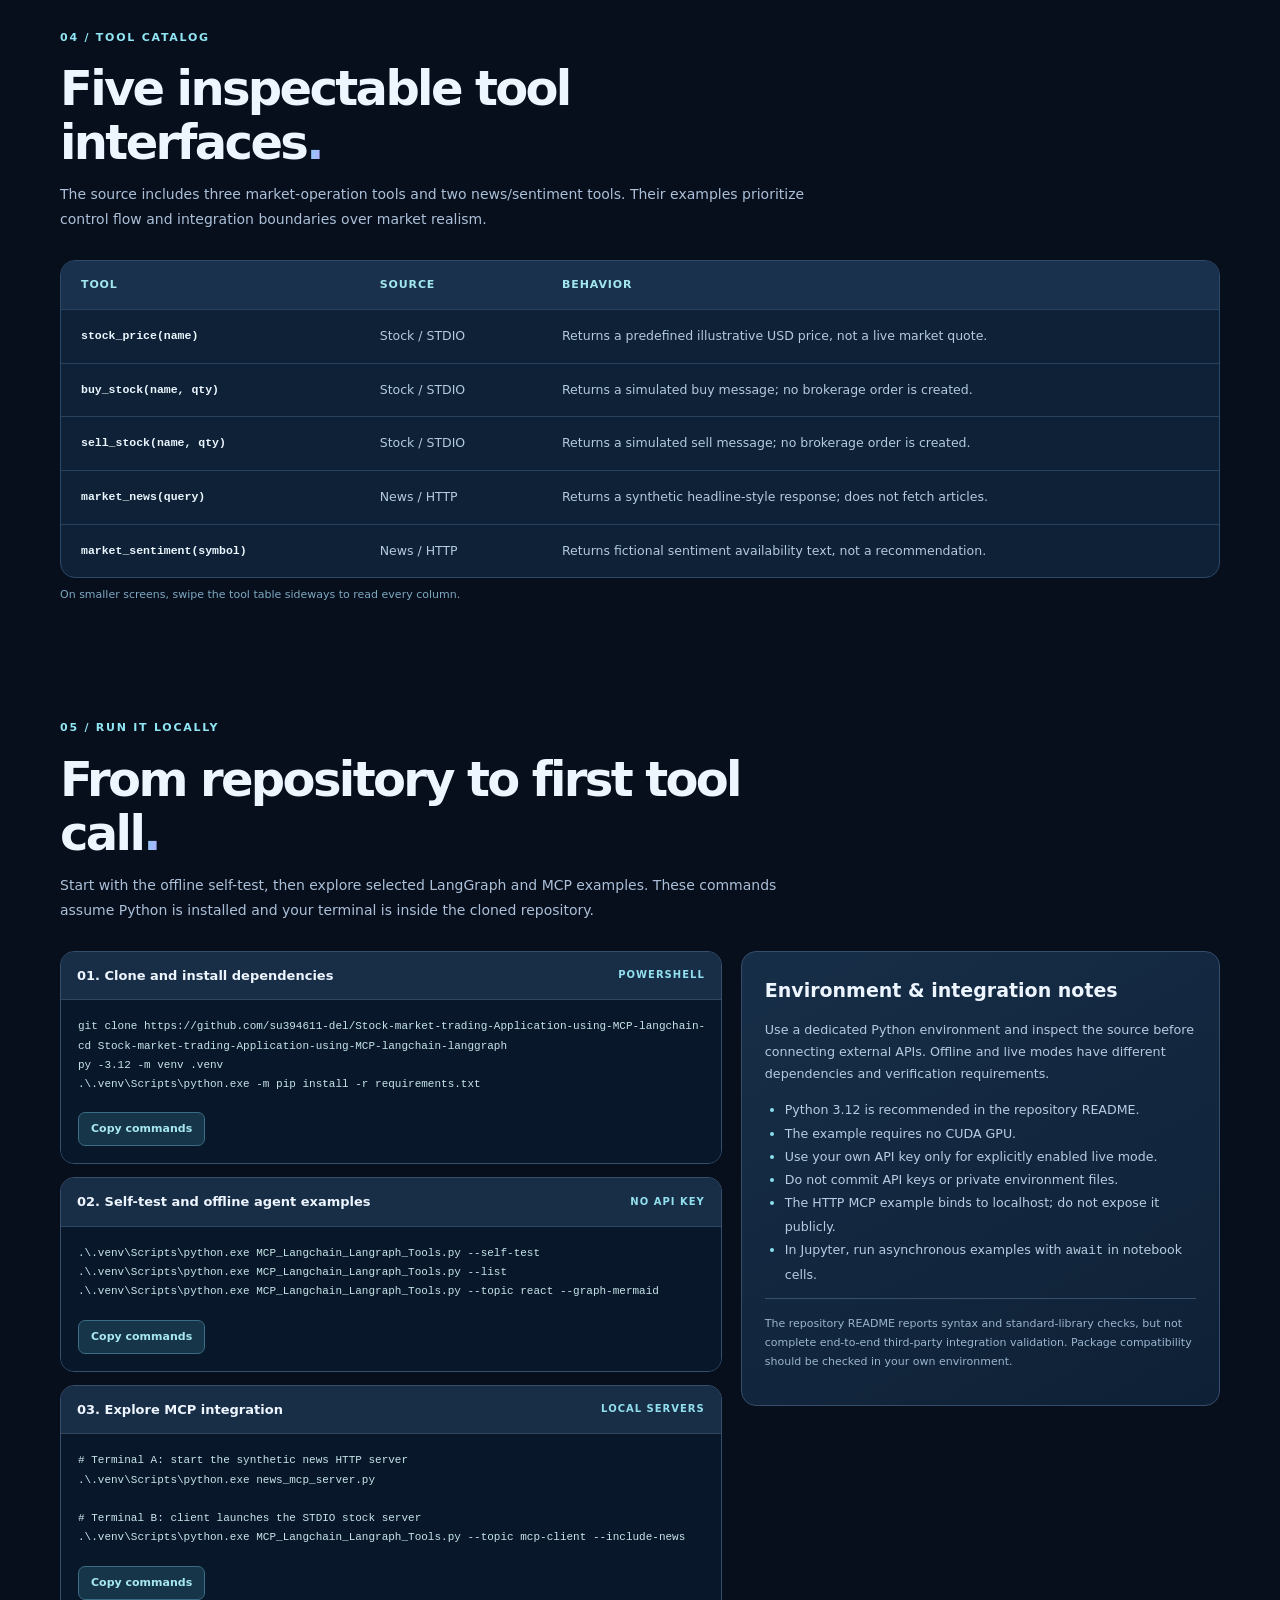
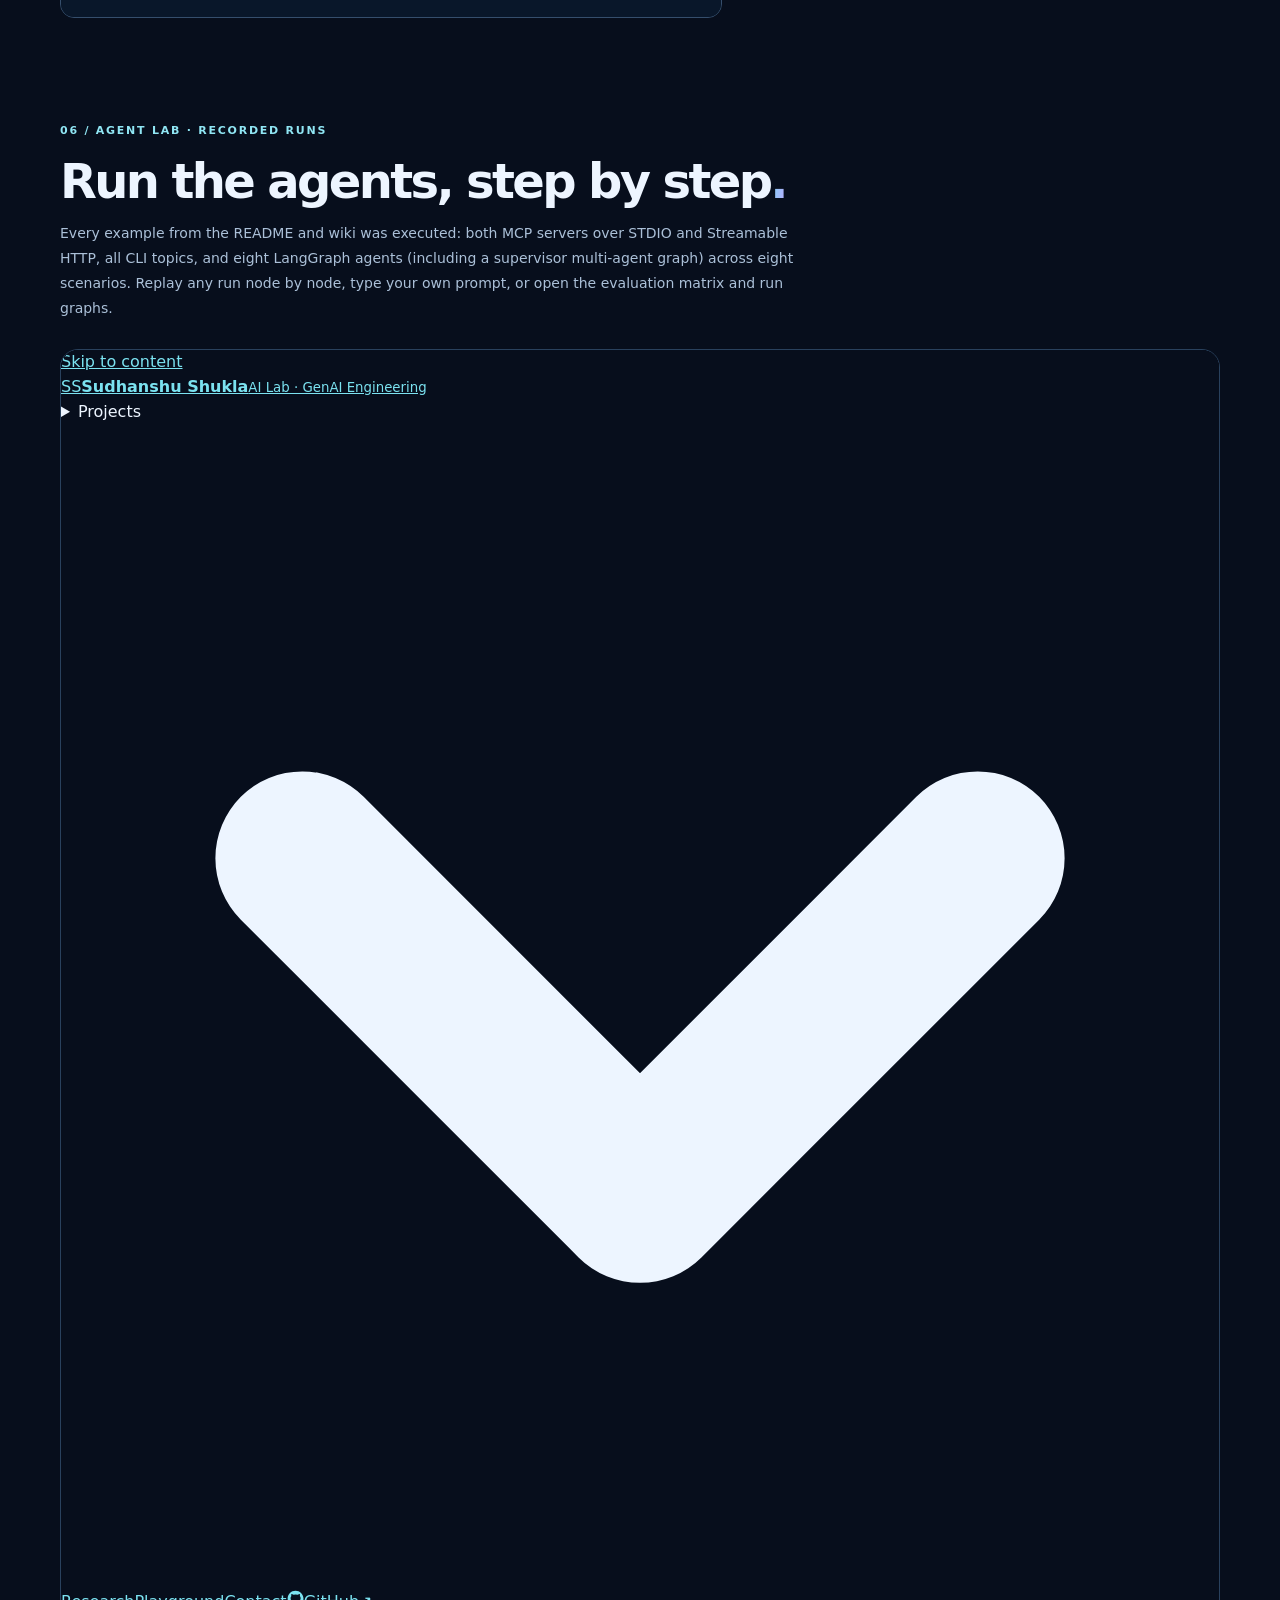
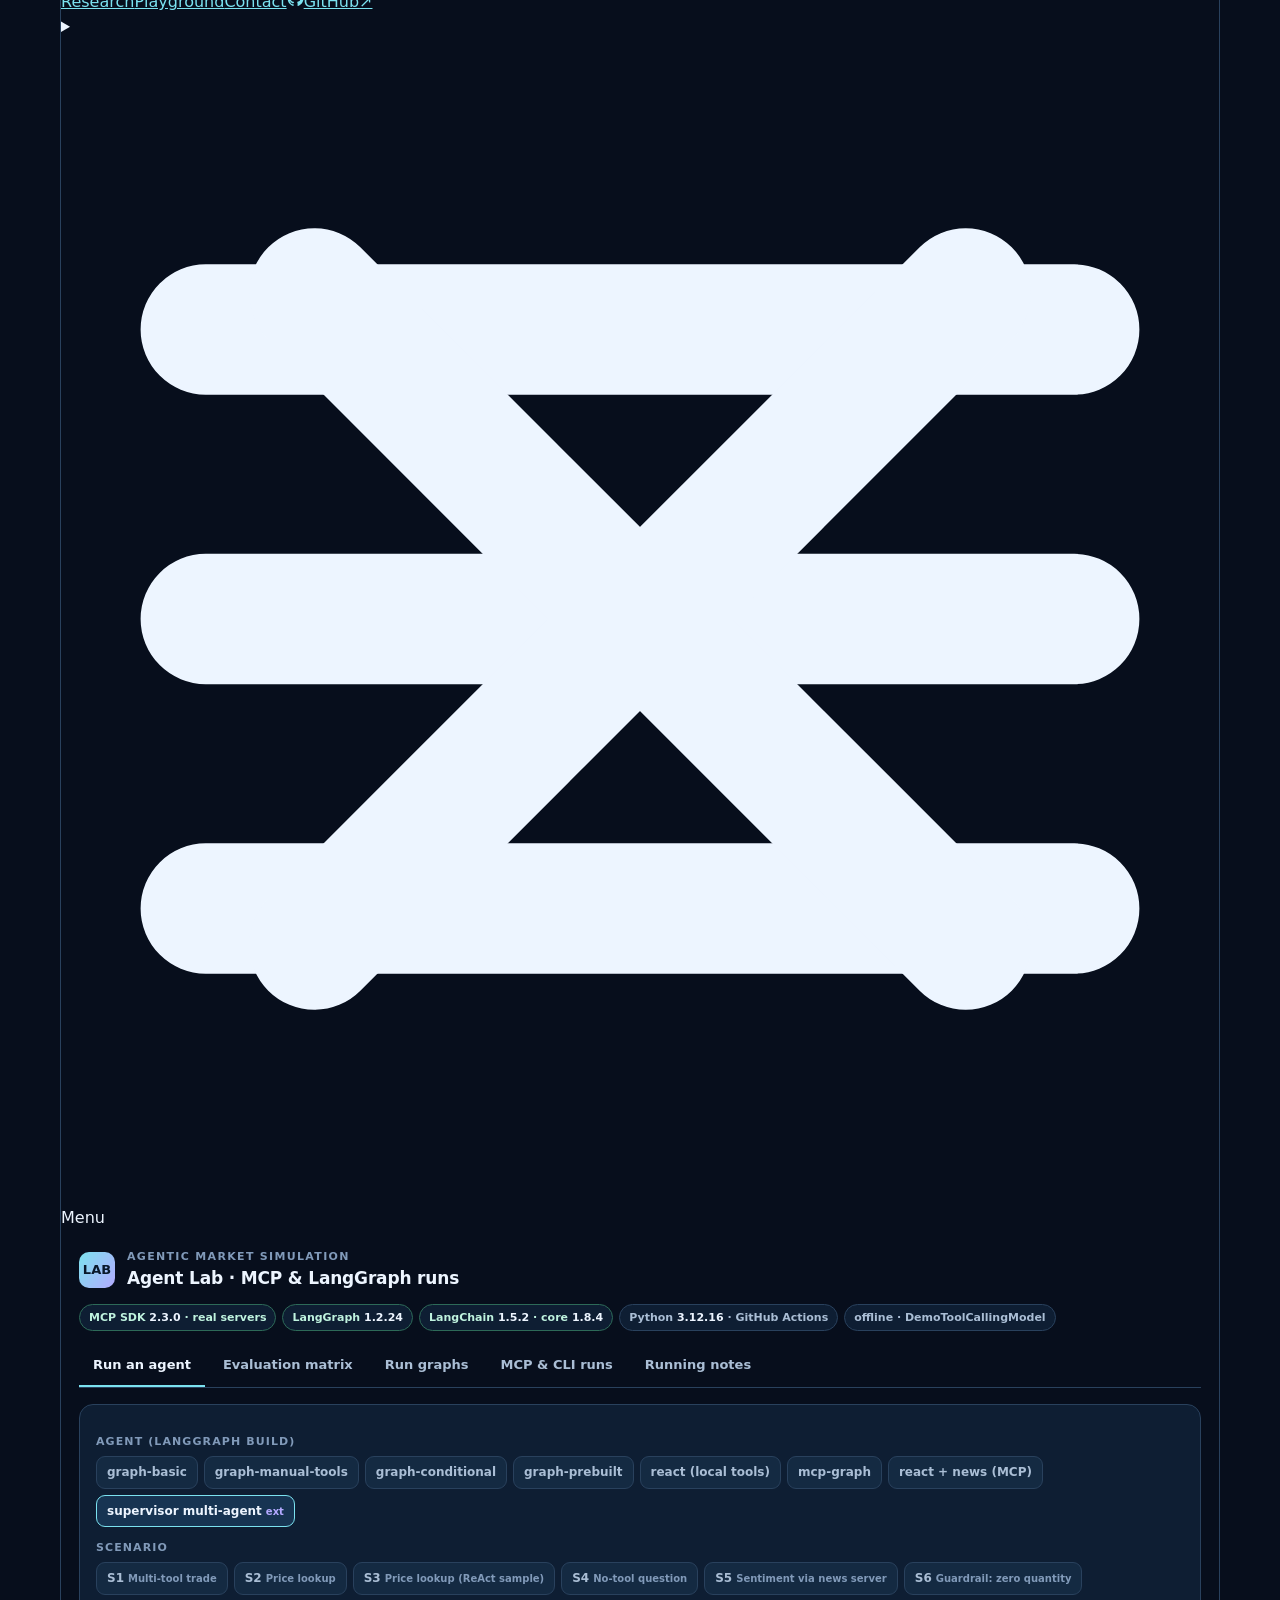
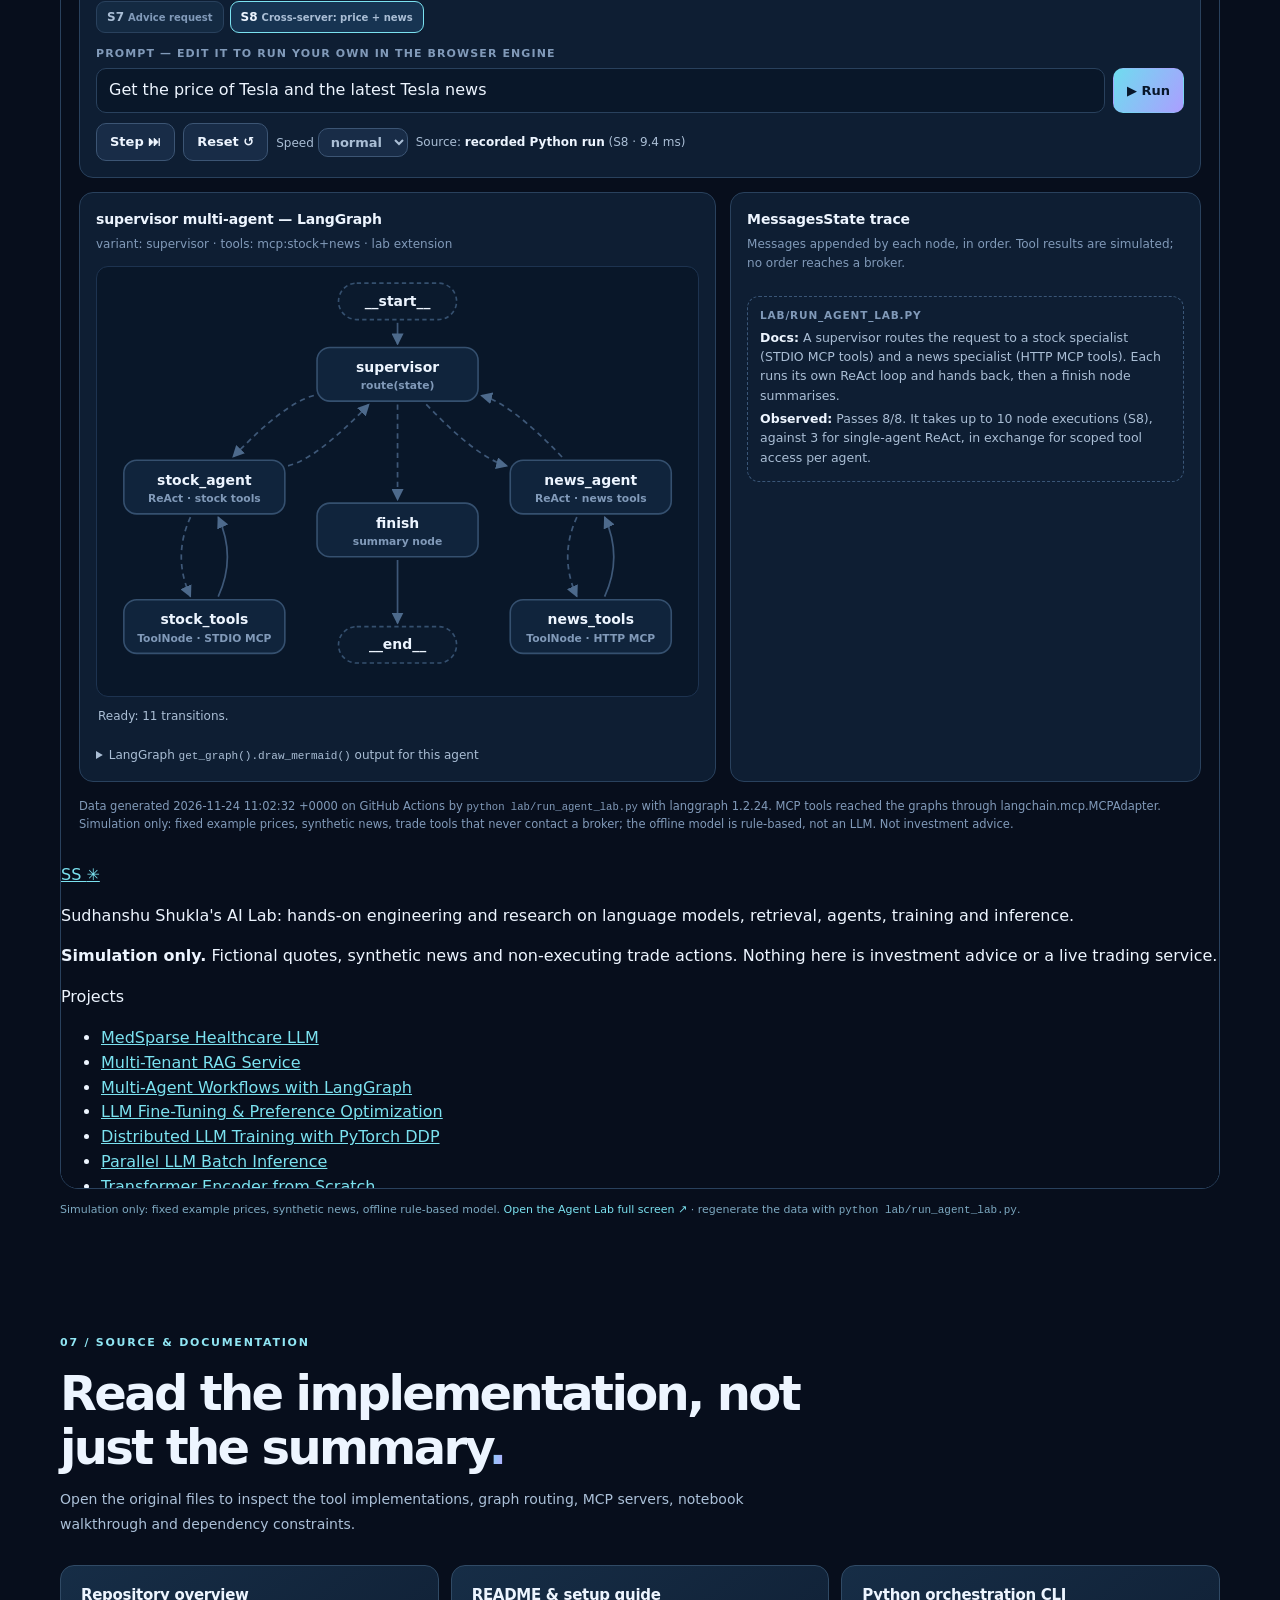
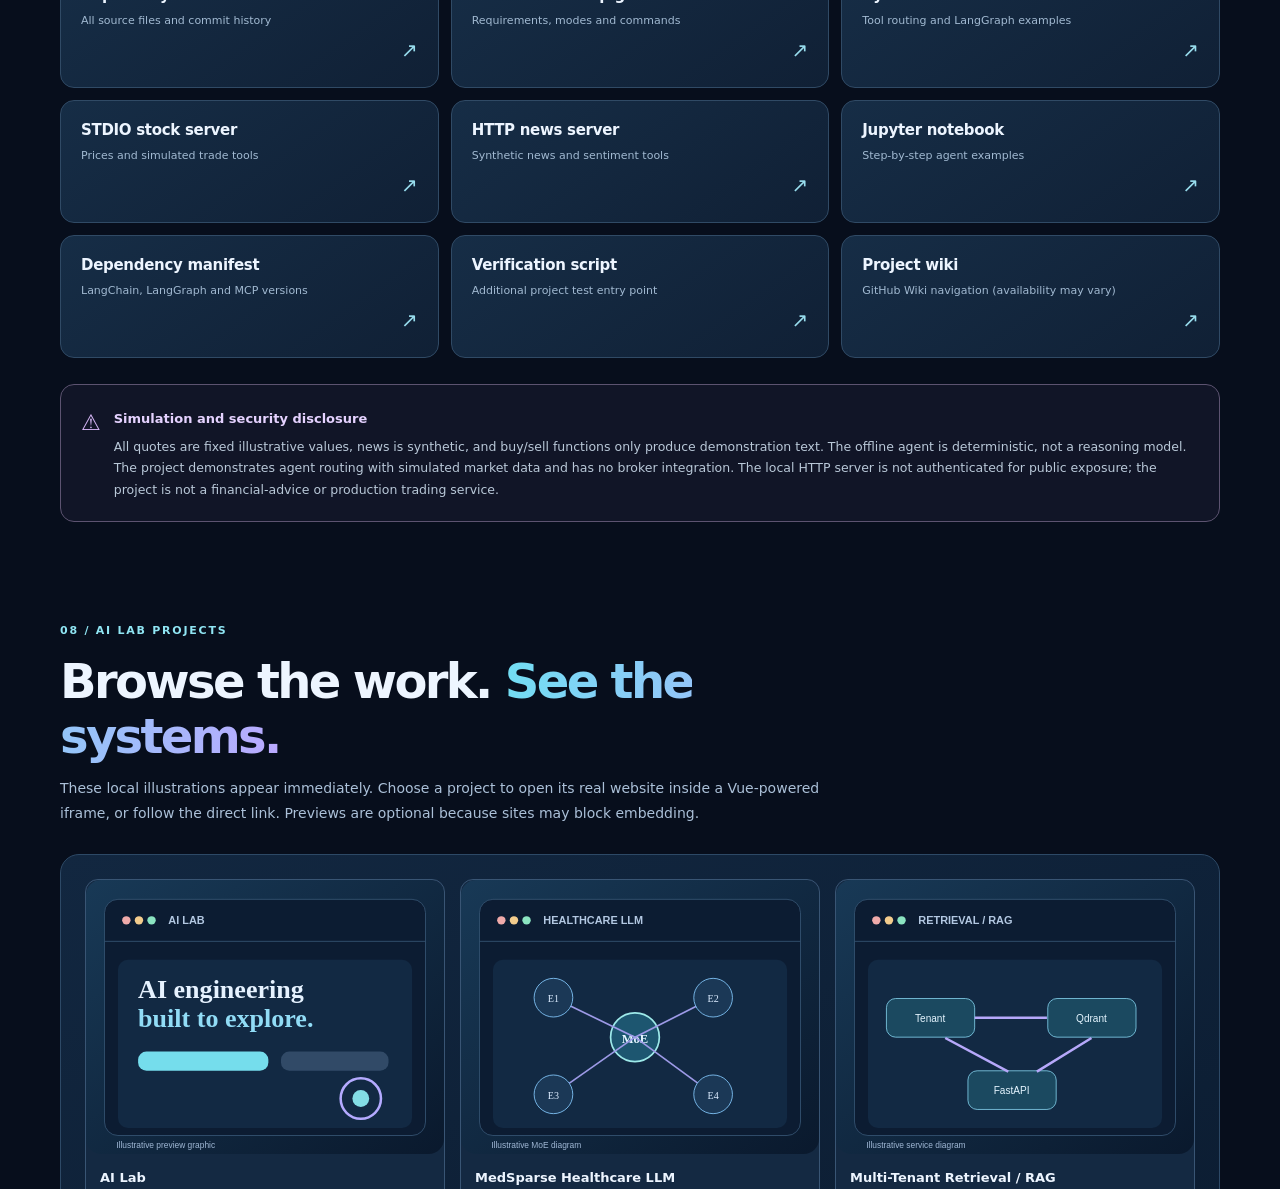
==== commit 4d8deab9: "Describe project scope without production-grade claims" ====
--- a/index.html
+++ b/index.html
@@ -96,7 +96,7 @@
 <a class="source-link" href="https://github.com/su394611-del/Stock-market-trading-Application-using-MCP-langchain-langgraph/blob/main/test.py" rel="noopener noreferrer" target="_blank"><div><h3>Verification script</h3><p>Additional project test entry point</p></div><span aria-hidden="true" class="arrow">↗</span></a>
 <a class="source-link" href="https://github.com/su394611-del/Stock-market-trading-Application-using-MCP-langchain-langgraph/wiki" rel="noopener noreferrer" target="_blank"><div><h3>Project wiki</h3><p>GitHub Wiki navigation (availability may vary)</p></div><span aria-hidden="true" class="arrow">↗</span></a>
 </div>
-<aside class="safety"><span aria-hidden="true" class="symbol">⚠</span><div><strong>Simulation and security disclosure</strong><p>All quotes are fixed illustrative values, news is synthetic, and buy/sell functions only produce demonstration text. The offline agent is deterministic, not a reasoning model. This repository is a production-grade implementation, not a broker-connected trading platform. The local HTTP server is not authenticated for public exposure; the project is not a financial-advice or production trading service.</p></div></aside>
+<aside class="safety"><span aria-hidden="true" class="symbol">⚠</span><div><strong>Simulation and security disclosure</strong><p>All quotes are fixed illustrative values, news is synthetic, and buy/sell functions only produce demonstration text. The offline agent is deterministic, not a reasoning model. The project demonstrates agent routing with simulated market data and has no broker integration. The local HTTP server is not authenticated for public exposure; the project is not a financial-advice or production trading service.</p></div></aside>
 </section>
 <section class="container explorer" id="explorer" aria-labelledby="explorer-h"><div class="section-header"><p class="section-label">08 / AI LAB PROJECTS</p><h2 id="explorer-h">Browse the work. <span class="gradient">See the systems.</span></h2><p>These local illustrations appear immediately. Choose a project to open its real website inside a Vue-powered iframe, or follow the direct link. Previews are optional because sites may block embedding.</p></div><div class="explorer-panel" id="explorer-app"><div class="preview-cards"><button type="button" class="preview-card" data-preview="portfolio" :class="{active:active==='portfolio'}" @click="open('portfolio')" aria-label="Preview AI Lab"><img src="assets/preview-portfolio.svg?v=20261124-ai-lab" width="426" height="326" decoding="async" alt="Illustrative graphic for AI Lab"/><span class="preview-caption"><strong>AI Lab</strong><small>11 AI projects &amp; research</small><span class="pill">Open live preview ↗</span></span></button>
 <button type="button" class="preview-card" data-preview="medsparse" :class="{active:active==='medsparse'}" @click="open('medsparse')" aria-label="Preview MedSparse Healthcare LLM"><img src="assets/preview-medsparse.svg" width="426" height="326" decoding="async" alt="Illustrative graphic for MedSparse Healthcare LLM"/><span class="preview-caption"><strong>MedSparse Healthcare LLM</strong><small>Architecture &amp; two model releases</small><span class="pill">Open live preview ↗</span></span></button>
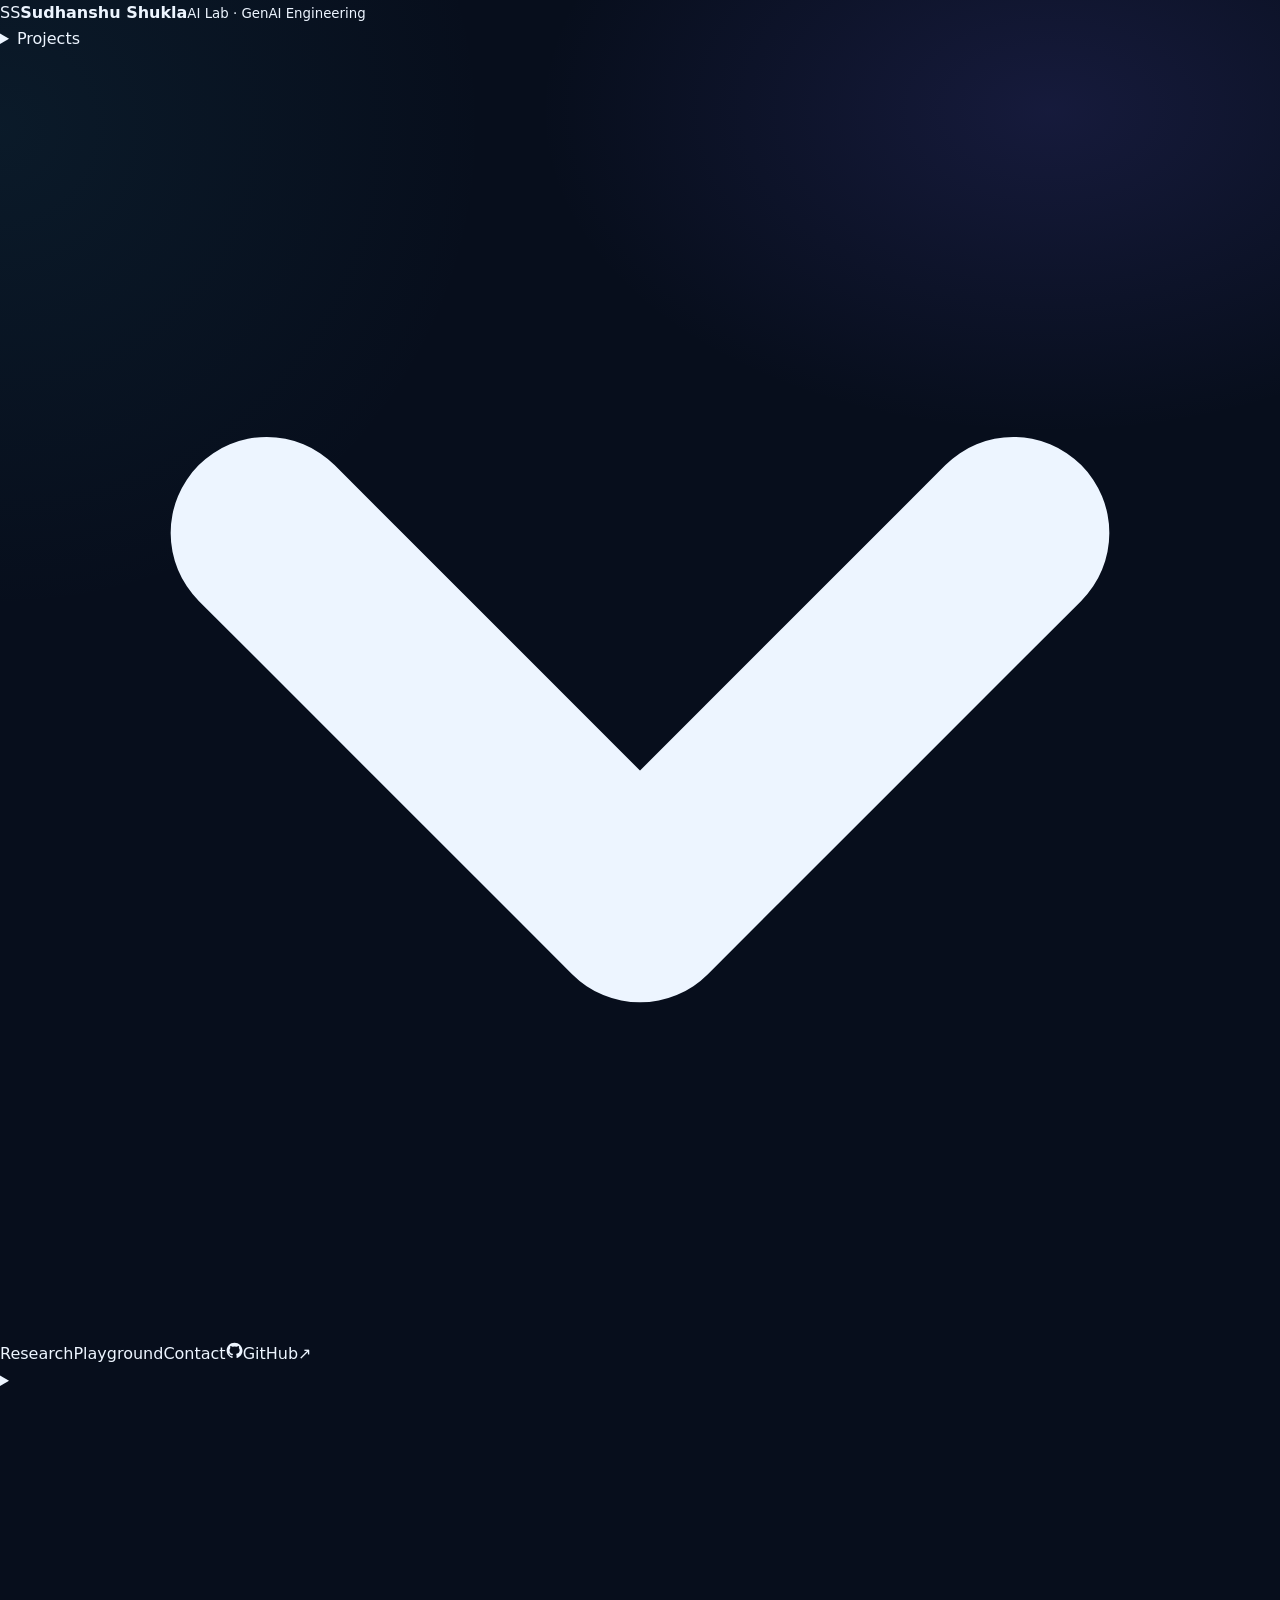
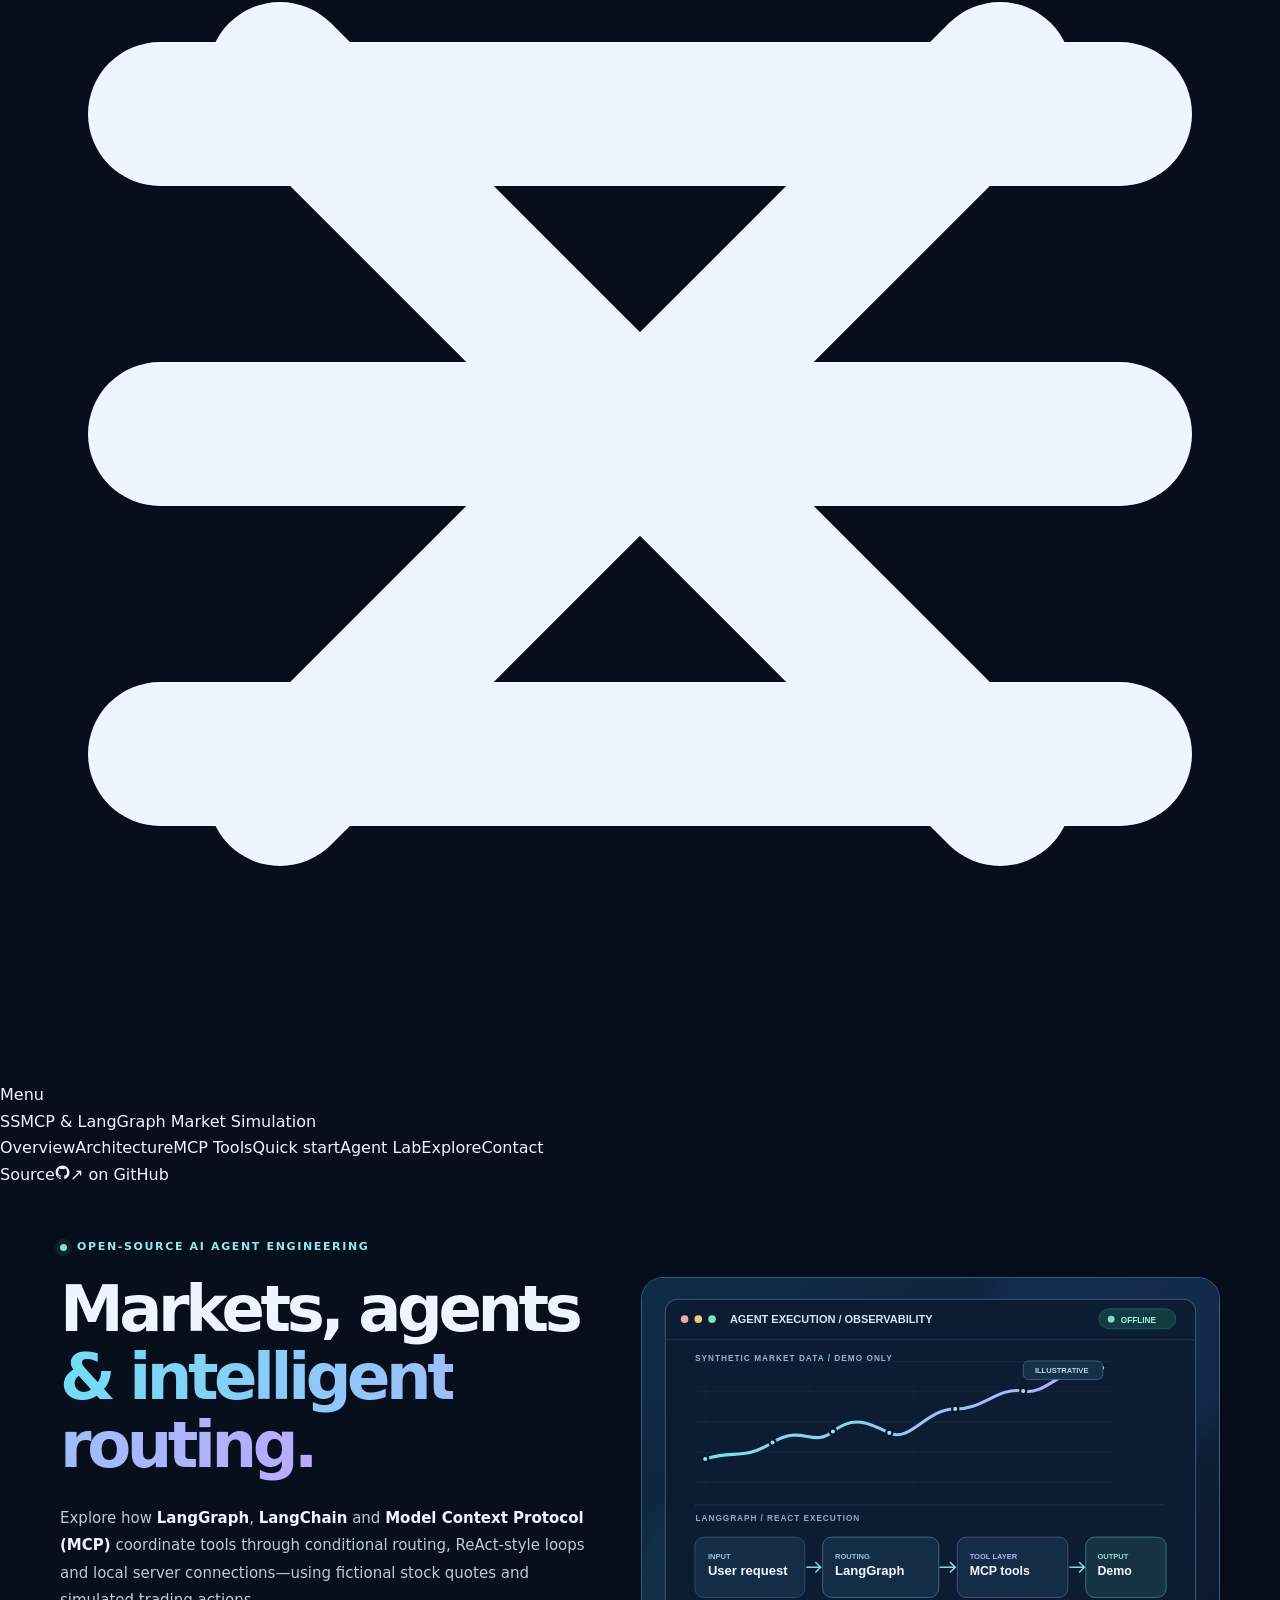
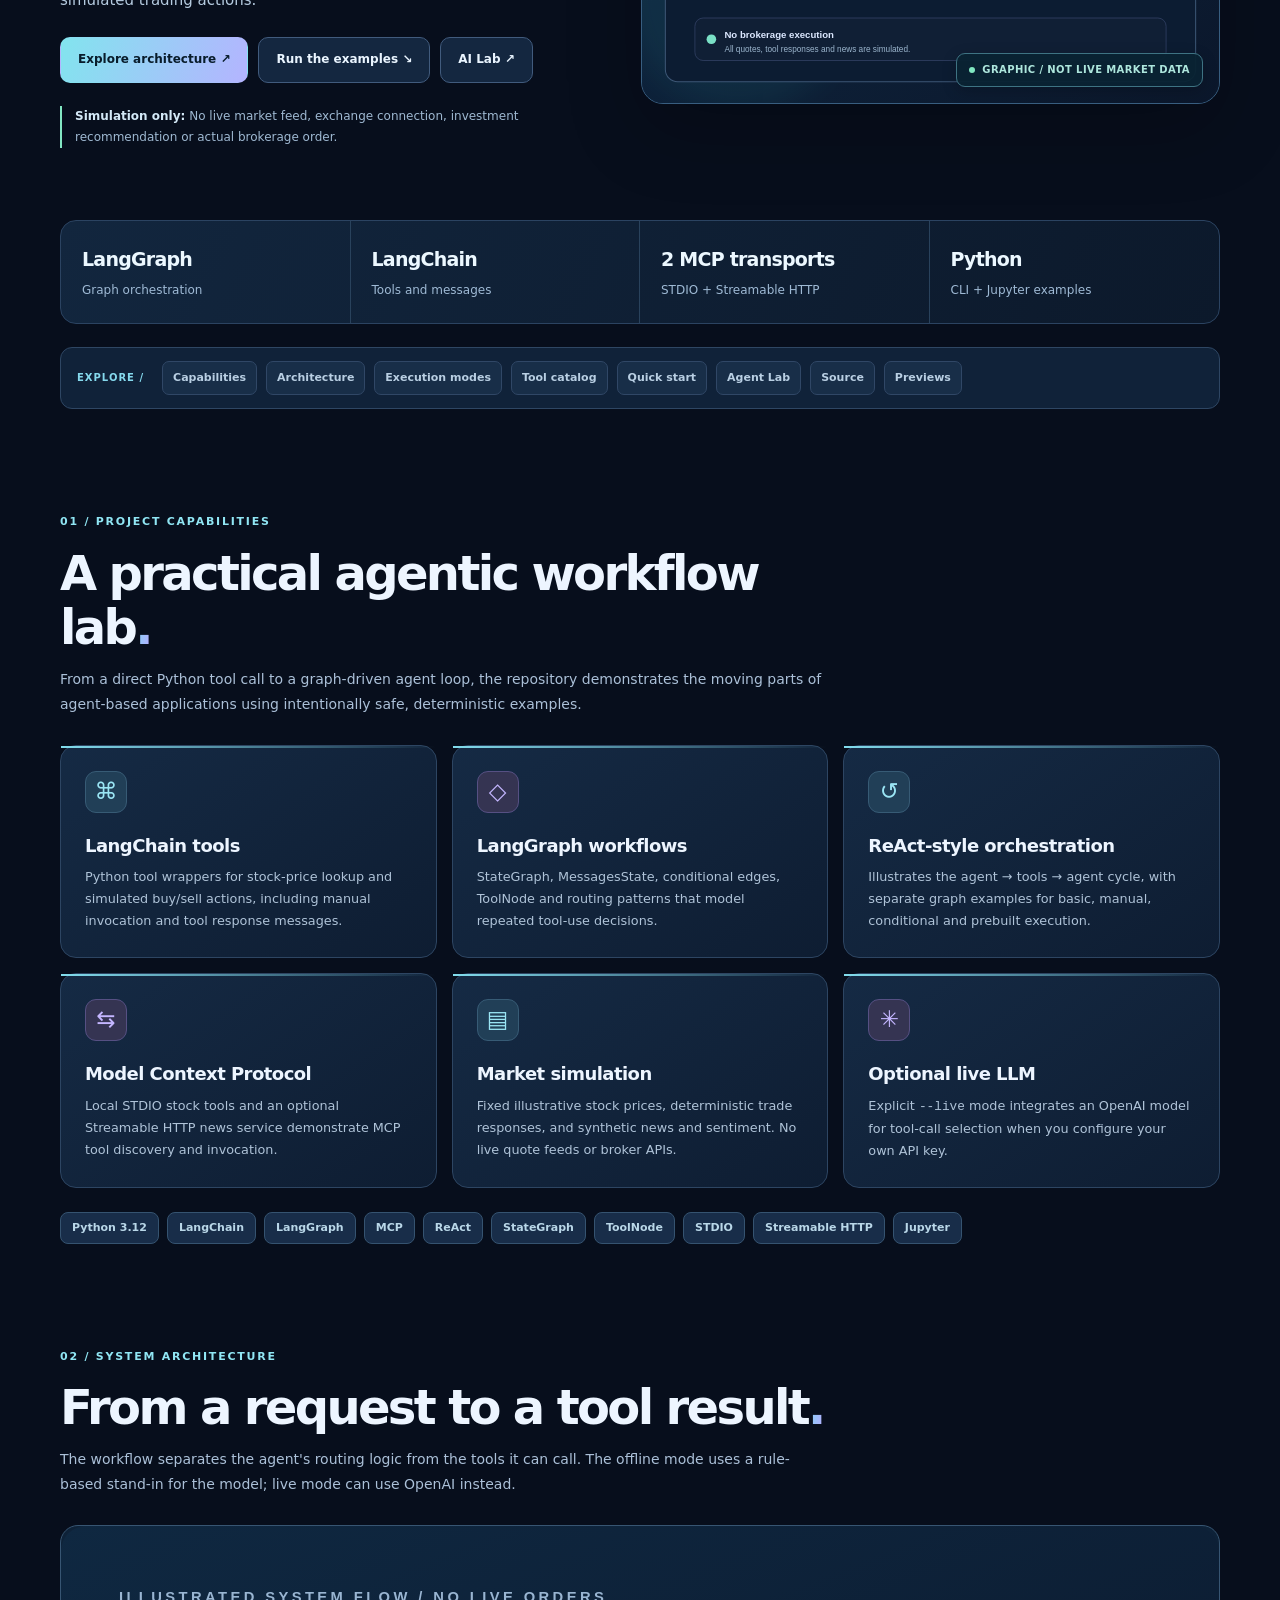
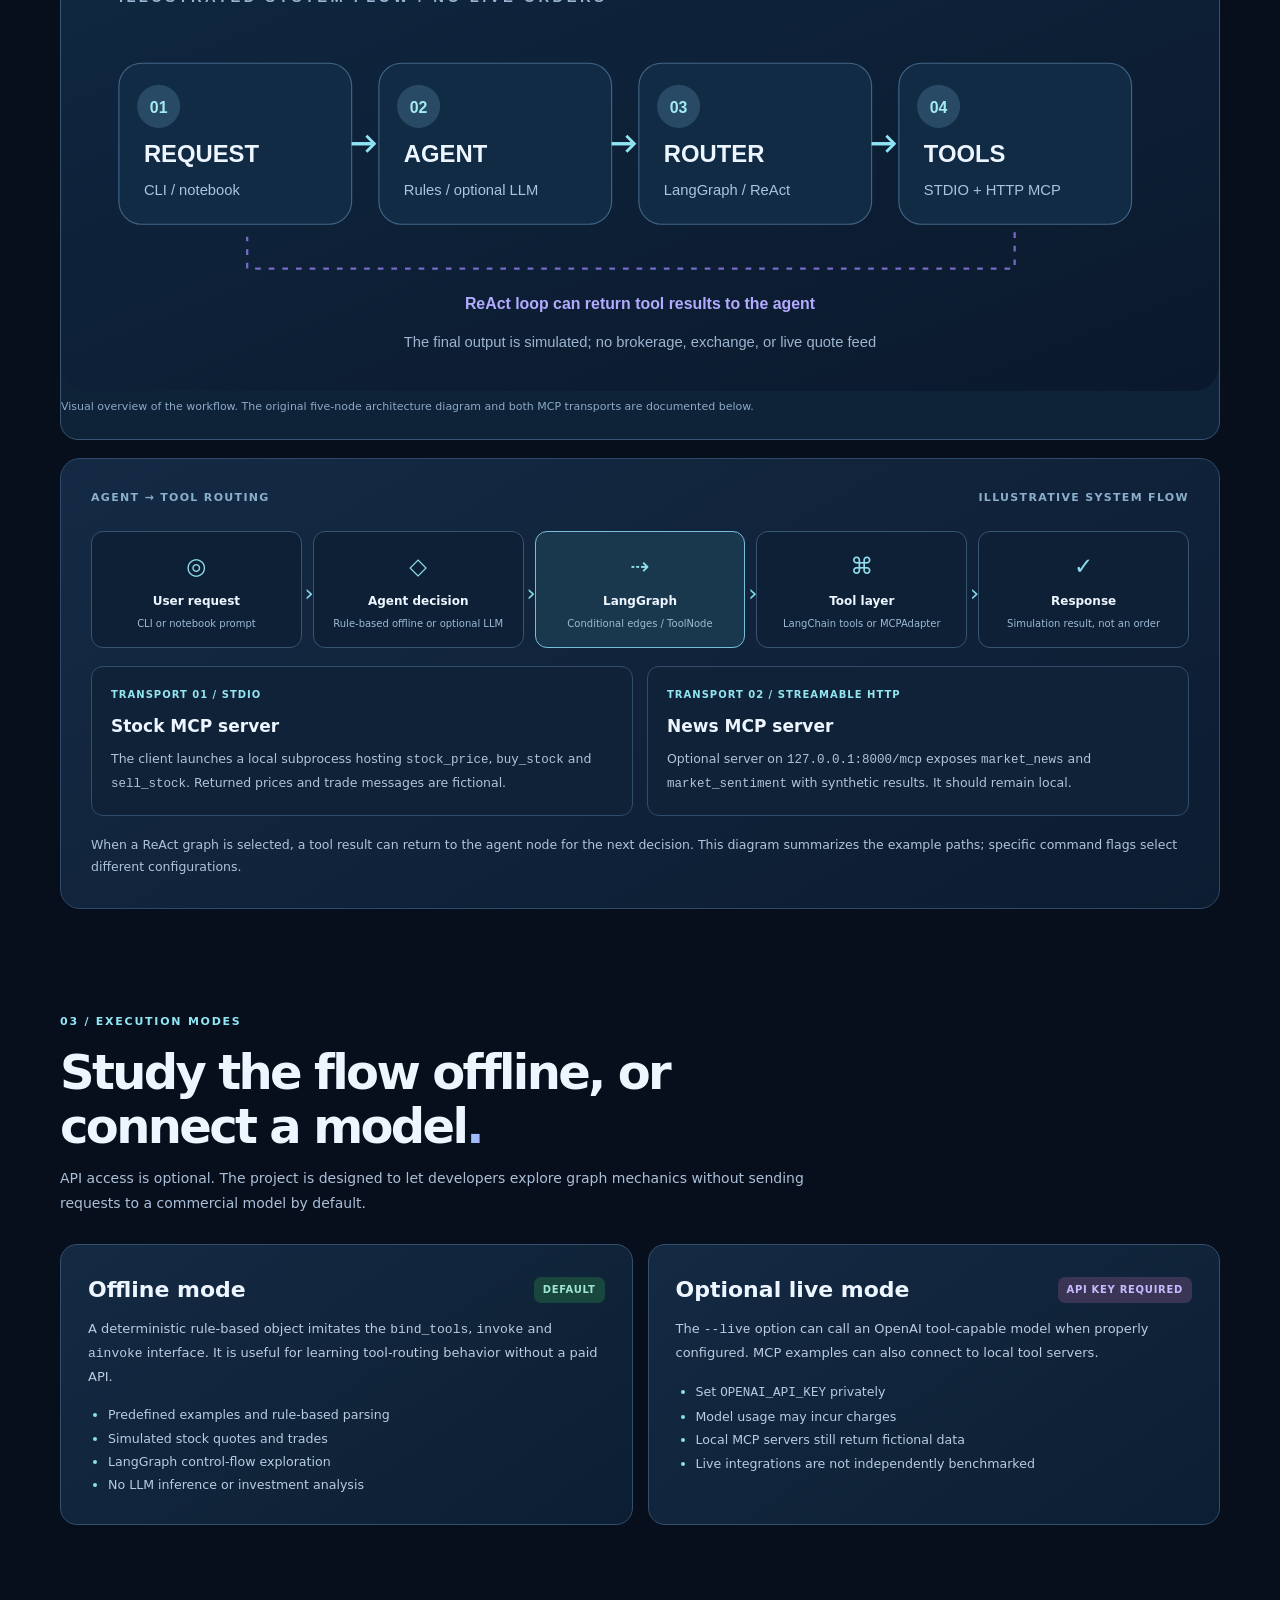
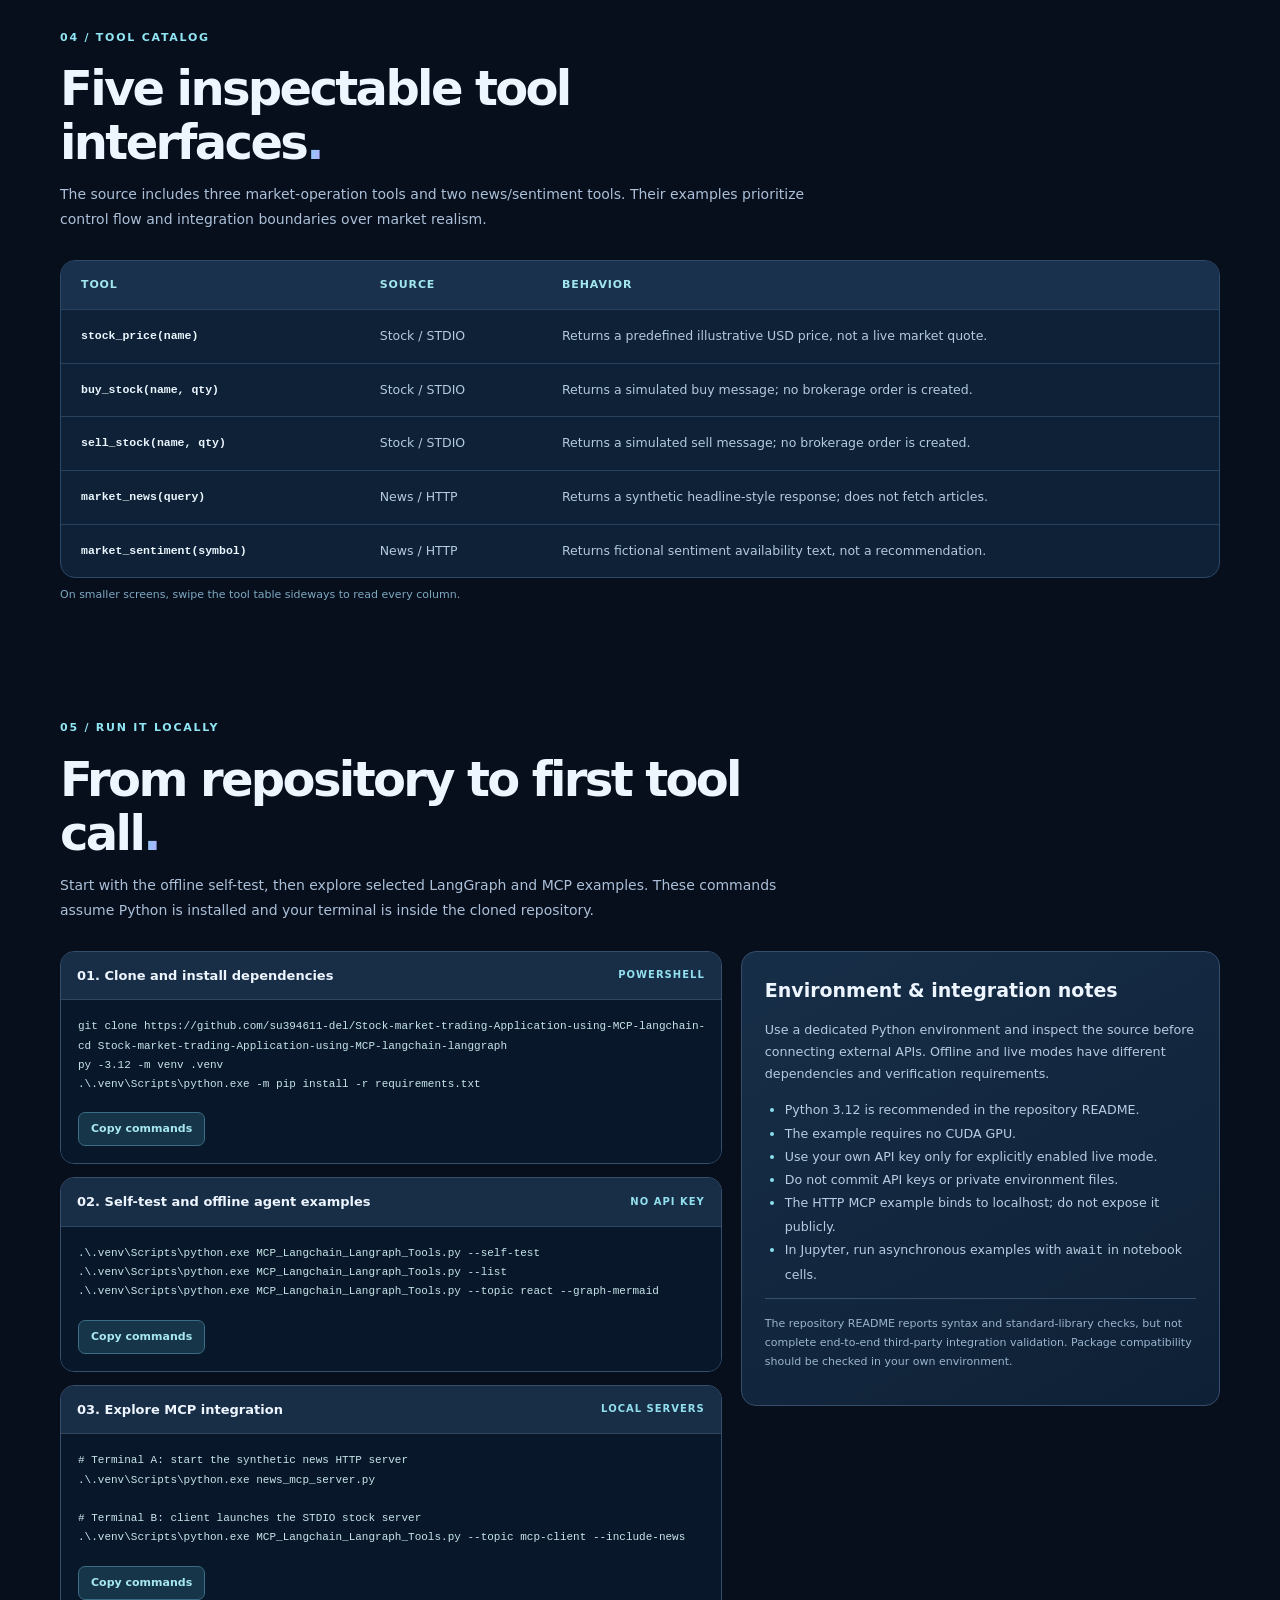
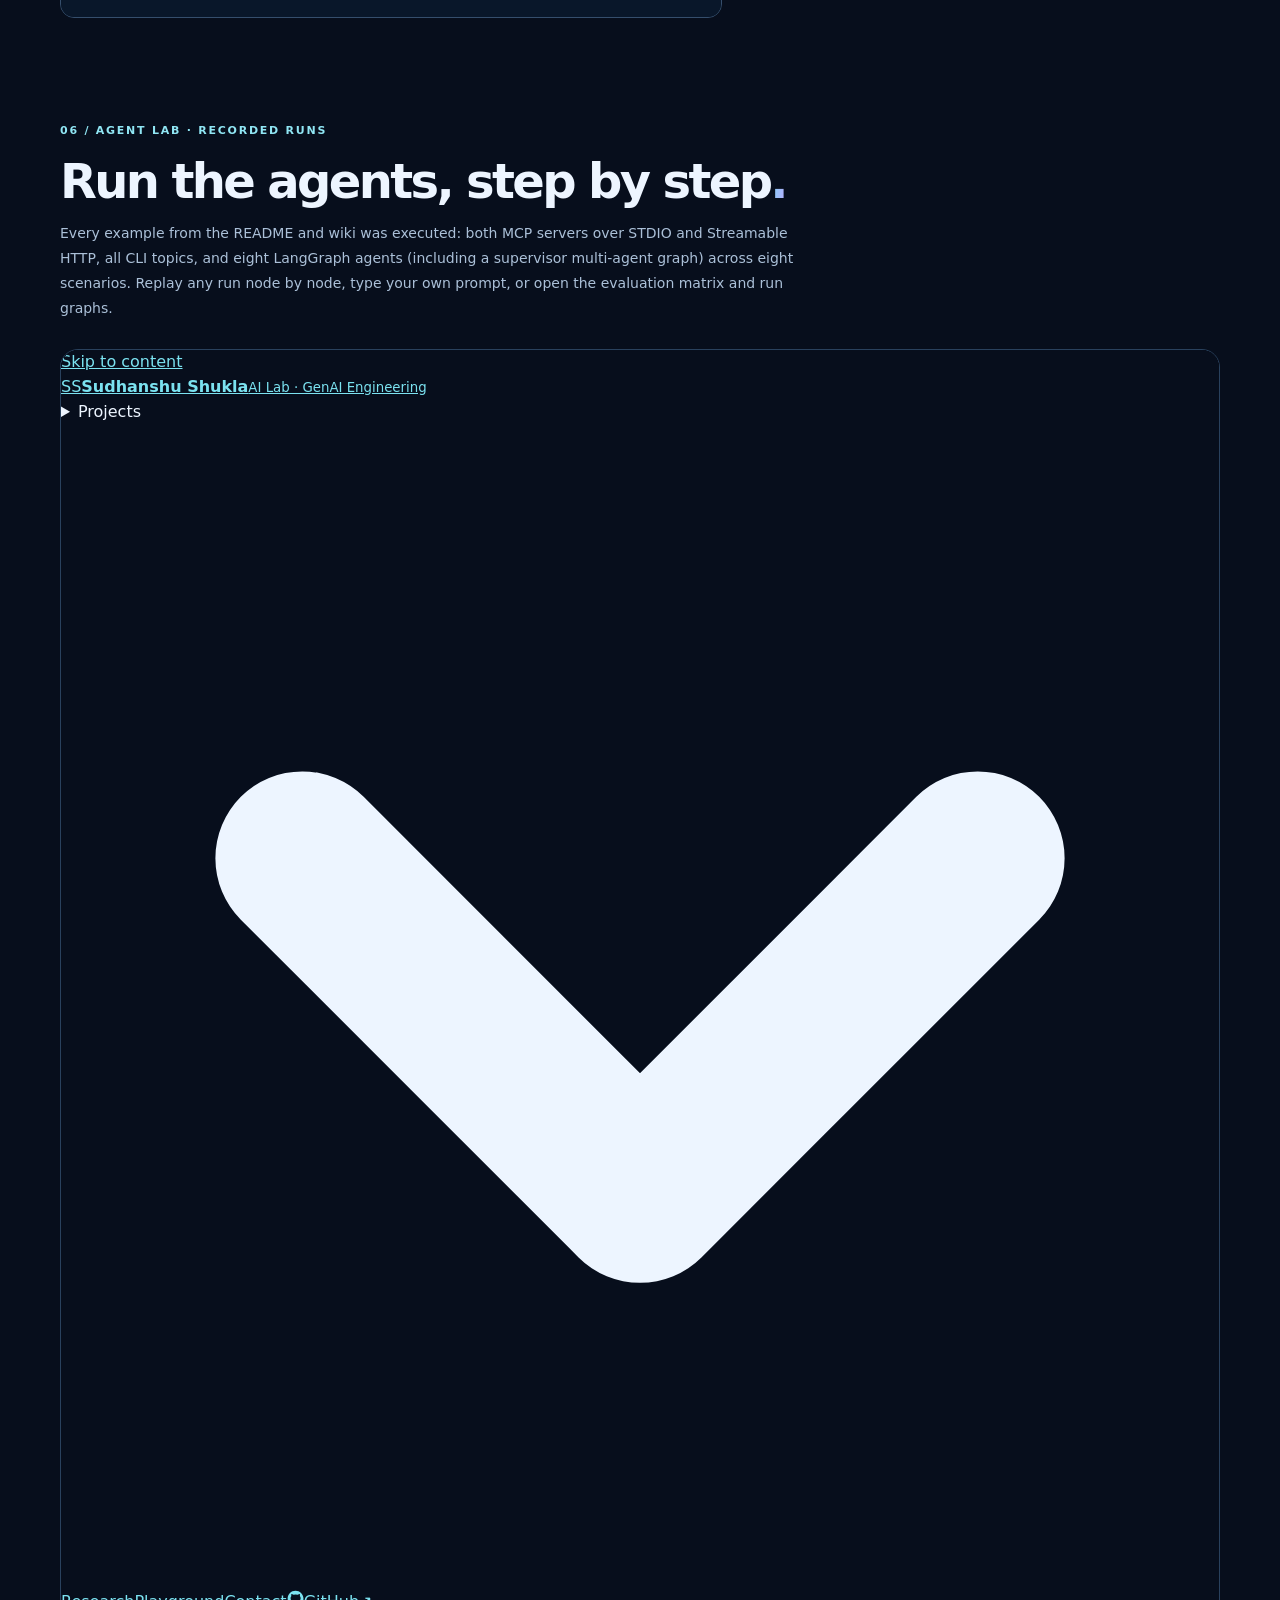
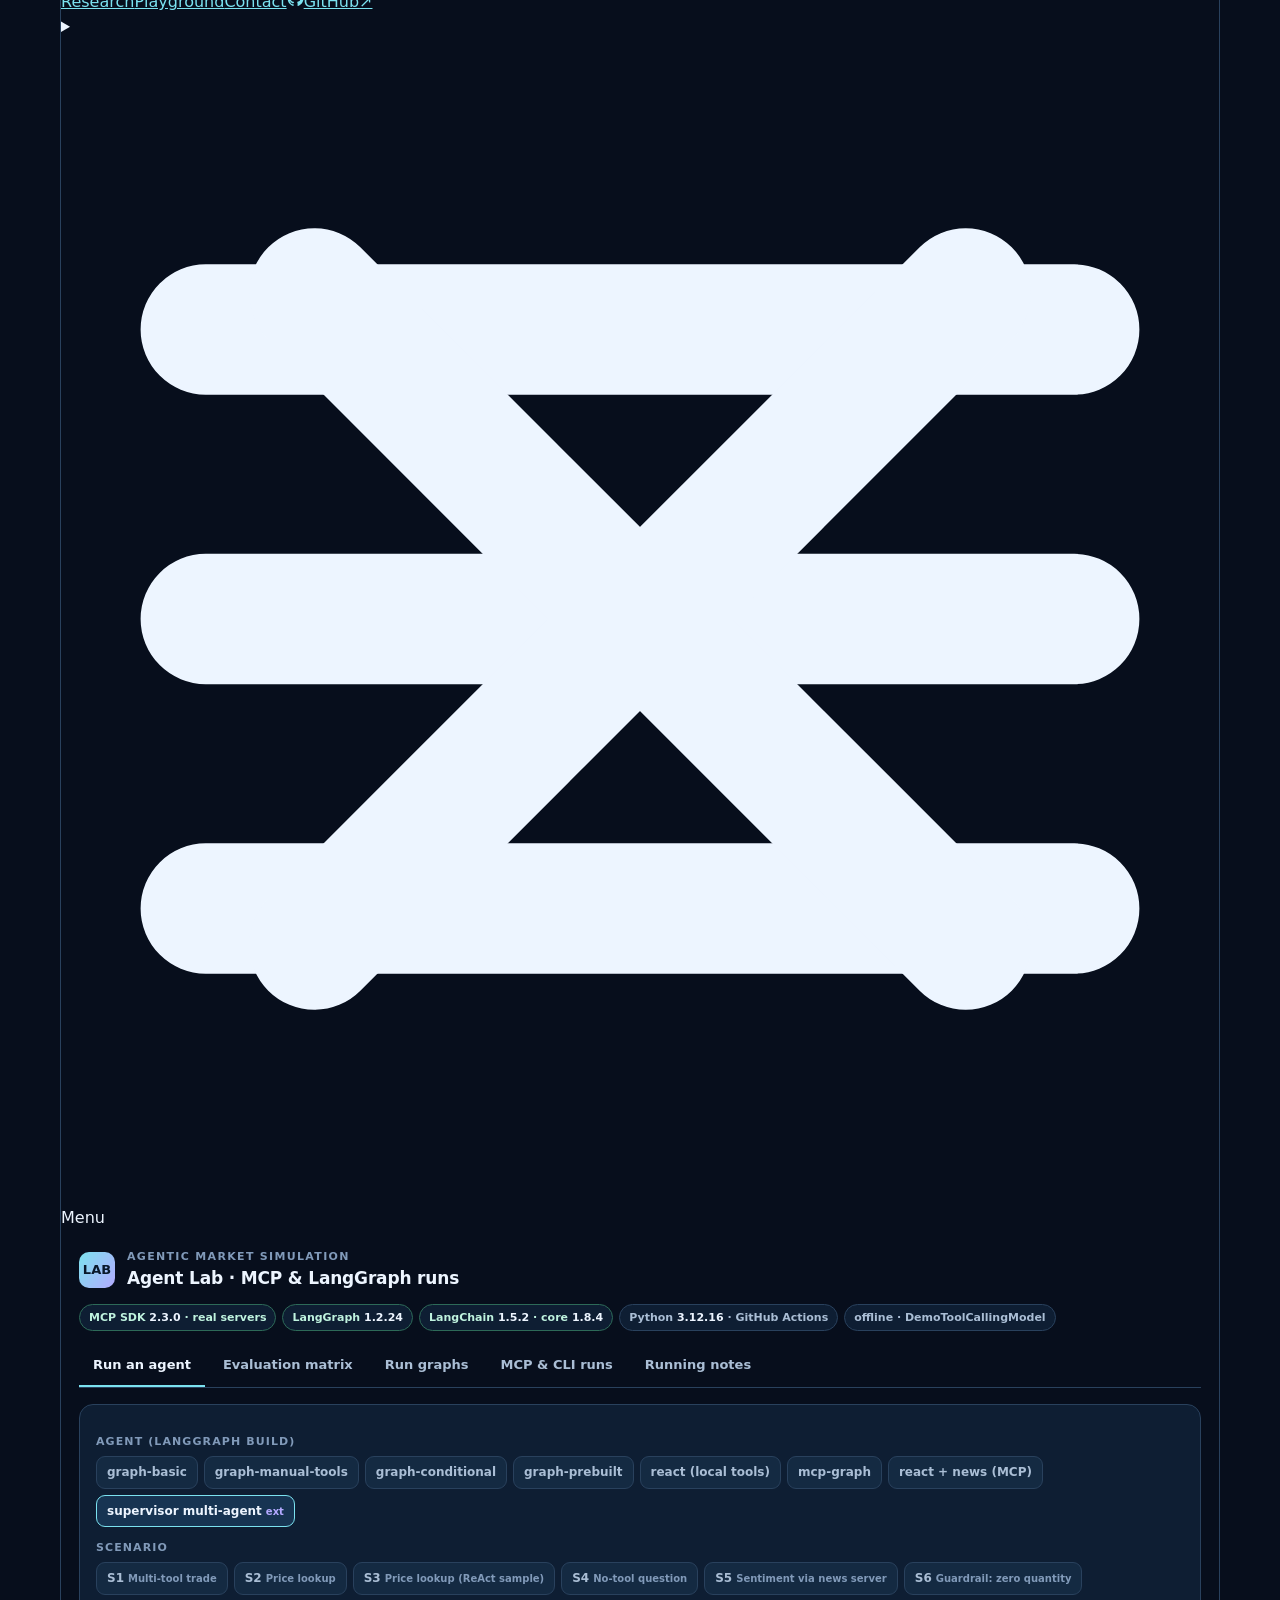
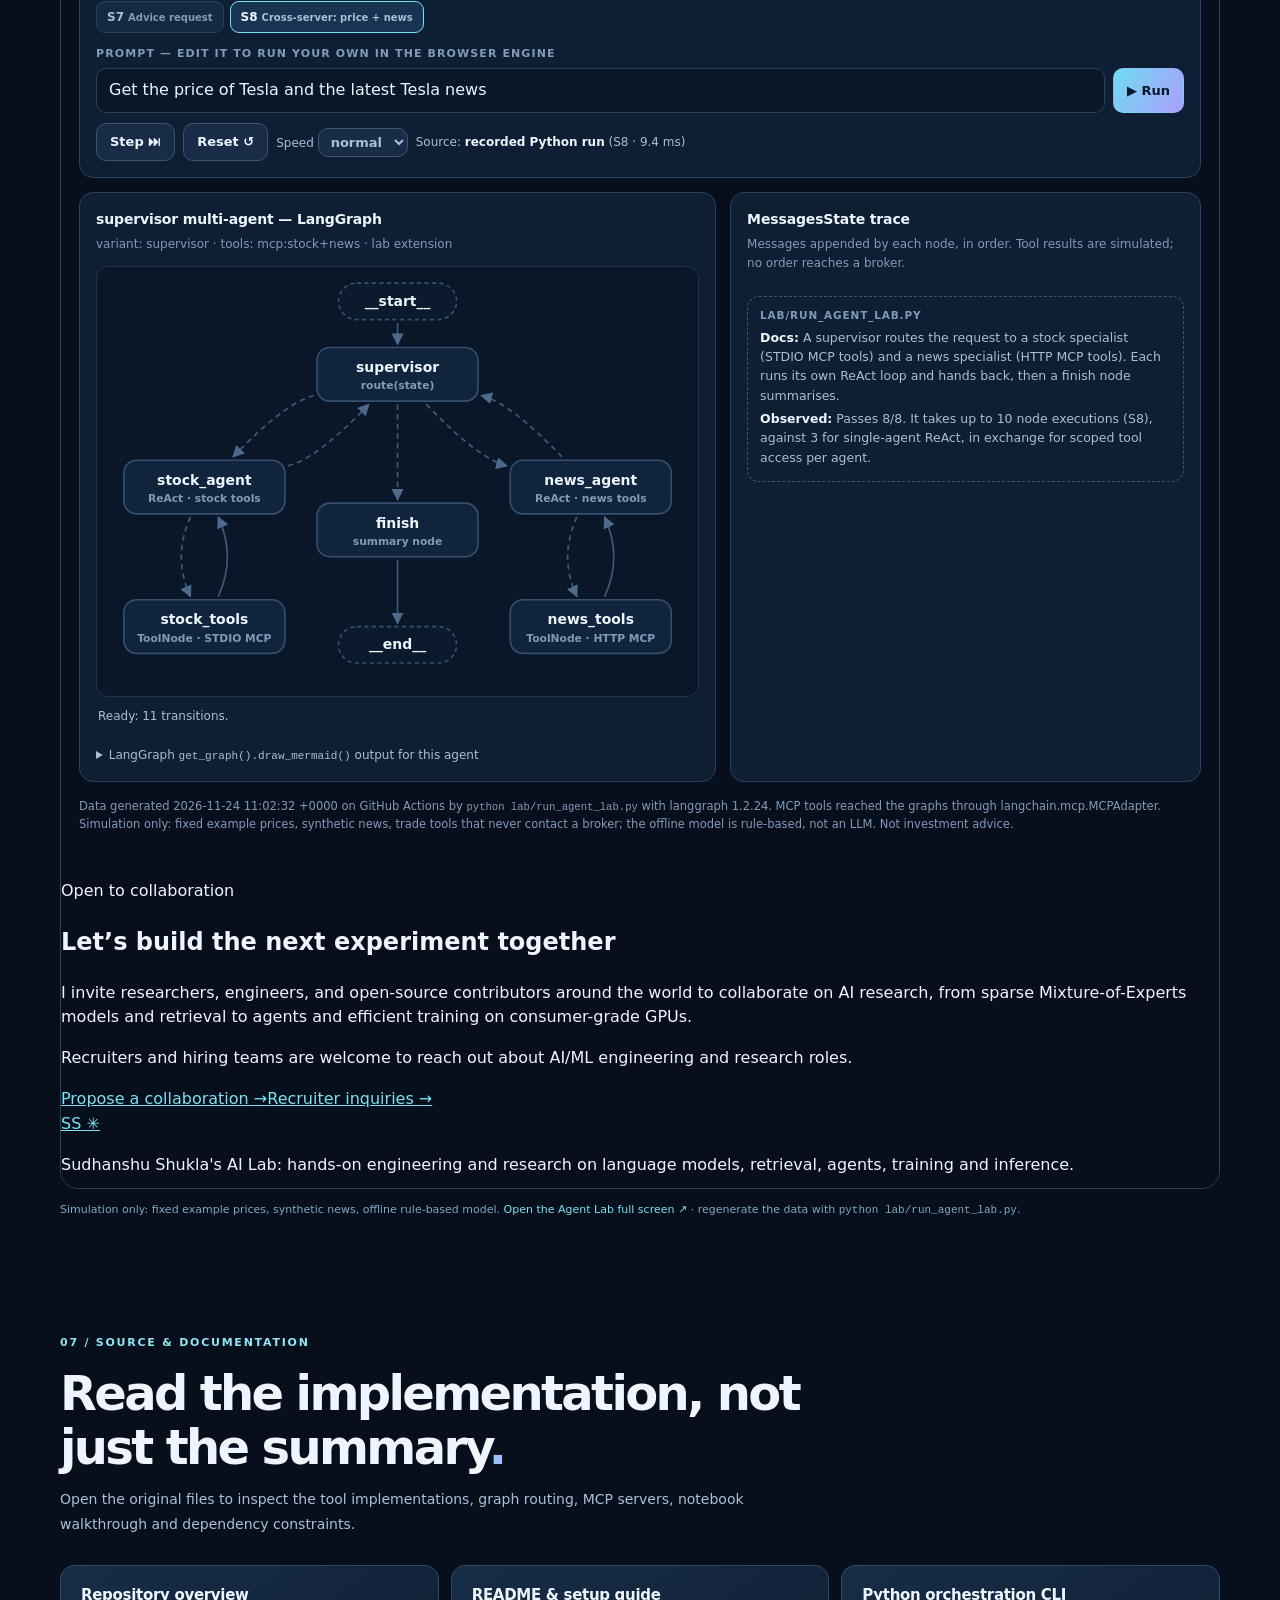
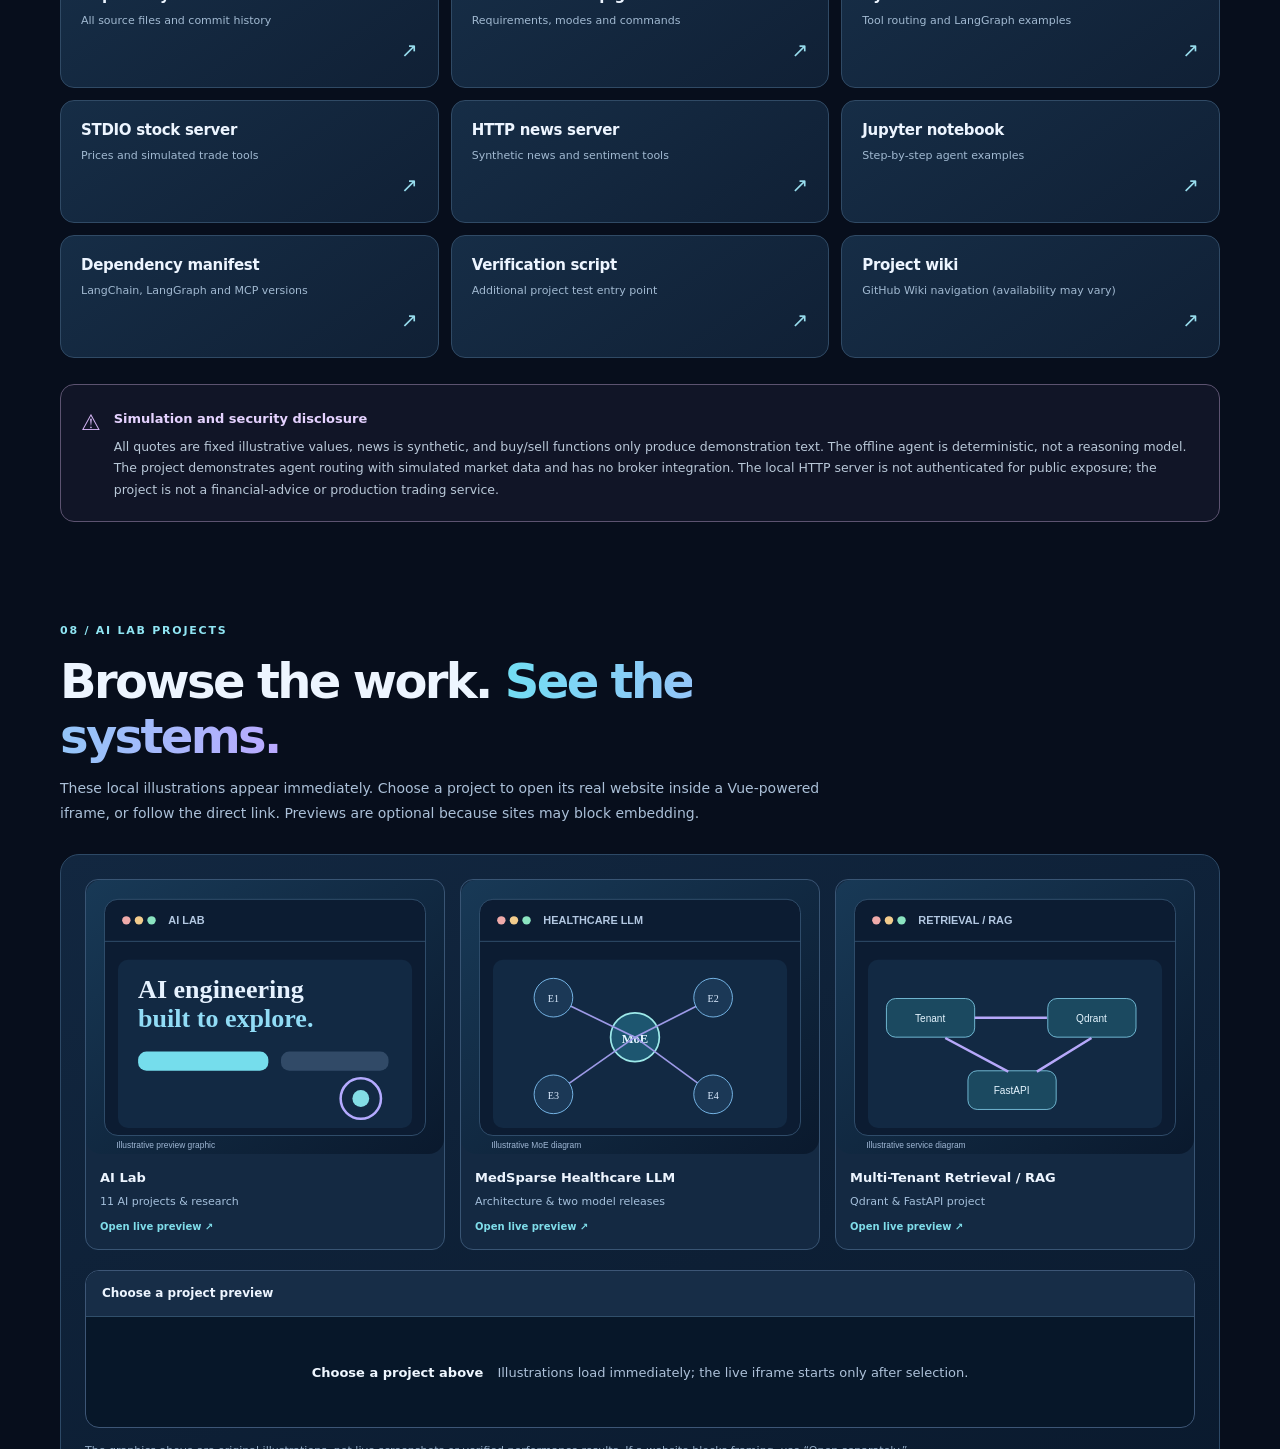
==== commit 82ab27f2: "Invite collaborators and recruiters in the shared footer Add an "Open to collaboration" panel at the" ====
--- a/index.html
+++ b/index.html
@@ -13,7 +13,7 @@
 <script src="/assets/embed-mode.js"></script>
 
 <link rel="stylesheet" href="ai-lab-home-navigation.css">
-<!-- ailab:head:start --><script defer src="/assets/vue-3.5.13.global.prod.js"></script><link rel="stylesheet" href="/assets/ailab-chrome.css?v=20261124-consent2"><script src="/assets/ailab-chrome.js?v=20261124-consent2" defer></script><script defer src="/assets/privacy.js?v=20261124-consent2"></script><!-- ailab:head:end --><script defer src="assets/app.js?v=20261124-ai-lab"></script>
+<!-- ailab:head:start --><script defer src="/assets/vue-3.5.13.global.prod.js"></script><link rel="stylesheet" href="/assets/ailab-chrome.css?v=20261125-invite1"><script src="/assets/ailab-chrome.js?v=20261125-invite1" defer></script><script defer src="/assets/privacy.js?v=20261124-consent2"></script><!-- ailab:head:end --><script defer src="assets/app.js?v=20261124-ai-lab"></script>
 <link rel="stylesheet" href="page-details.css">
 </head>
 <body><a href="#main" class="skip">Skip to content</a>
@@ -108,6 +108,6 @@
 <div class="ss-contact-form"><iframe class="ss-contact-frame" id="ss-contact-frame" loading="lazy" src="/contact.html?from=Stock-market-trading-Application-using-MCP-langchain-langgraph" title="Contact form"></iframe><p class="ss-contact-fallback">Form not loading? <a href="/contact.html?from=Stock-market-trading-Application-using-MCP-langchain-langgraph">Open the contact page ↗</a></p></div>
 </div>
 </section>
-</main><!-- ailab:footer:start --><footer class="ailab-footer"><div class="ailab-wrap ailab-footer-grid" data-columns="3"><div class="ailab-footer-brand"><a class="ailab-wordmark" href="/" aria-label="AI Lab home">SS <span aria-hidden="true">✳</span></a><p class="ailab-footer-about">Sudhanshu Shukla&#x27;s AI Lab: hands-on engineering and research on language models, retrieval, agents, training and inference.</p><p class="ailab-footer-note"><strong>Simulation only.</strong> Fictional quotes, synthetic news and non-executing trade actions. Nothing here is investment advice or a live trading service.</p></div><nav class="ailab-footer-col ailab-col-projects" aria-label="Projects"><p class="ailab-group-label">Projects</p><ul><li><a href="/MedSparse-Healthcare-LLM-From-Scratch/">MedSparse Healthcare LLM</a></li><li><a href="/RAG-service/">Multi-Tenant RAG Service</a></li><li><a href="/Multi-agents-using-LangGraph/">Multi-Agent Workflows with LangGraph</a></li><li><a href="/Pre-training-and-Fine-tuning/">LLM Fine-Tuning &amp; Preference Optimization</a></li><li><a href="/Distributed-Data-Parallel-Processing/">Distributed LLM Training with PyTorch DDP</a></li><li><a href="/Parallel-LLM-Inference/">Parallel LLM Batch Inference</a></li><li><a href="/LLM-from-scratch/">Transformer Encoder from Scratch</a></li><li><a href="/Full-Fine-Training-Pre-Training-Mid-Training/">DistilBERT Full vs. Frozen Fine-Tuning</a></li><li><a href="/Transformers-Training/">Transformer Training &amp; Model Evaluation</a></li><li><a href="/Stock-market-trading-Application-using-MCP-langchain-langgraph/" aria-current="page">MCP &amp; LangGraph Market Simulation</a></li><li><a href="https://huggingface.co/sudhanshu42844/my-tiny-llm" target="_blank" rel="noopener noreferrer">Tiny GPT-Style Language Model<span class="ailab-ext" aria-hidden="true"> ↗</span></a></li></ul></nav><nav class="ailab-footer-col" aria-label="This project"><p class="ailab-group-label">This project</p><ul><li><a href="https://github.com/su394611-del/Stock-market-trading-Application-using-MCP-langchain-langgraph" target="_blank" rel="noopener noreferrer">Source code <span aria-hidden="true">↗</span></a></li><li><a href="https://github.com/su394611-del/Stock-market-trading-Application-using-MCP-langchain-langgraph/wiki" target="_blank" rel="noopener noreferrer">Wiki <span aria-hidden="true">↗</span></a></li><li><a href="/Stock-market-trading-Application-using-MCP-langchain-langgraph/lab/agent-lab.html">Agent Lab</a></li></ul></nav><nav class="ailab-footer-col ailab-col-lab" aria-label="AI Lab"><p class="ailab-group-label">AI Lab</p><ul><li><a href="/">AI Lab home</a></li><li><a href="/research/">Research</a></li><li><a href="/playground/">Model playground</a></li><li><a href="/codemind/">CodeMind</a><span class="ailab-badge">Soon</span></li><li><a href="/contact.html">Contact</a></li><li><a href="/privacy/">Privacy</a></li><li><a href="/sitemap.xml">Sitemap</a></li></ul></nav><nav class="ailab-footer-col" aria-label="Elsewhere"><p class="ailab-group-label">Elsewhere</p><ul><li><a href="https://github.com/su394611-del" target="_blank" rel="noopener noreferrer">GitHub <span aria-hidden="true">↗</span></a></li><li><a href="https://huggingface.co/sudhanshu42844" target="_blank" rel="noopener noreferrer">Hugging Face <span aria-hidden="true">↗</span></a></li><li><a href="https://pypi.org/project/medsparse-playground/" target="_blank" rel="noopener noreferrer">PyPI: medsparse-playground <span aria-hidden="true">↗</span></a></li></ul></nav></div><div class="ailab-wrap ailab-footer-bottom"><p>© 2026 Sudhanshu Shukla. Source code is Apache-2.0 unless a repository says otherwise; see each repository for third-party notices.</p><div class="ailab-footer-actions"><span class="ailab-privacy-slot" data-privacy-settings></span><a class="ailab-top-link" href="#ailab-top">Back to top <span aria-hidden="true">↑</span></a></div></div></footer><!-- ailab:footer:end --><script src="contact-frame.js"></script>
+</main><!-- ailab:footer:start --><footer class="ailab-footer"><section class="ailab-wrap ailab-invite" aria-labelledby="ailab-invite-title"><div class="ailab-invite-copy"><p class="ailab-group-label">Open to collaboration</p><h2 class="ailab-invite-title" id="ailab-invite-title">Let’s build the next experiment together</h2><p class="ailab-invite-text">I invite researchers, engineers, and open-source contributors around the world to collaborate on AI research, from sparse Mixture-of-Experts models and retrieval to agents and efficient training on consumer-grade GPUs.</p><p class="ailab-invite-text">Recruiters and hiring teams are welcome to reach out about AI/ML engineering and research roles.</p></div><div class="ailab-invite-actions"><a class="ailab-invite-cta is-primary" href="/contact.html">Propose a collaboration <span aria-hidden="true">→</span></a><a class="ailab-invite-cta" href="/contact.html">Recruiter inquiries <span aria-hidden="true">→</span></a></div></section><div class="ailab-wrap ailab-footer-grid" data-columns="3"><div class="ailab-footer-brand"><a class="ailab-wordmark" href="/" aria-label="AI Lab home">SS <span aria-hidden="true">✳</span></a><p class="ailab-footer-about">Sudhanshu Shukla&#x27;s AI Lab: hands-on engineering and research on language models, retrieval, agents, training and inference.</p><p class="ailab-footer-note"><strong>Simulation only.</strong> Fictional quotes, synthetic news and non-executing trade actions. Nothing here is investment advice or a live trading service.</p></div><nav class="ailab-footer-col ailab-col-projects" aria-label="Projects"><p class="ailab-group-label">Projects</p><ul><li><a href="/MedSparse-Healthcare-LLM-From-Scratch/">MedSparse Healthcare LLM</a></li><li><a href="/RAG-service/">Multi-Tenant RAG Service</a></li><li><a href="/Multi-agents-using-LangGraph/">Multi-Agent Workflows with LangGraph</a></li><li><a href="/Pre-training-and-Fine-tuning/">LLM Fine-Tuning &amp; Preference Optimization</a></li><li><a href="/Distributed-Data-Parallel-Processing/">Distributed LLM Training with PyTorch DDP</a></li><li><a href="/Parallel-LLM-Inference/">Parallel LLM Batch Inference</a></li><li><a href="/LLM-from-scratch/">Transformer Encoder from Scratch</a></li><li><a href="/Full-Fine-Training-Pre-Training-Mid-Training/">DistilBERT Full vs. Frozen Fine-Tuning</a></li><li><a href="/Transformers-Training/">Transformer Training &amp; Model Evaluation</a></li><li><a href="/Stock-market-trading-Application-using-MCP-langchain-langgraph/" aria-current="page">MCP &amp; LangGraph Market Simulation</a></li><li><a href="https://huggingface.co/sudhanshu42844/my-tiny-llm" target="_blank" rel="noopener noreferrer">Tiny GPT-Style Language Model<span class="ailab-ext" aria-hidden="true"> ↗</span></a></li></ul></nav><nav class="ailab-footer-col" aria-label="This project"><p class="ailab-group-label">This project</p><ul><li><a href="https://github.com/su394611-del/Stock-market-trading-Application-using-MCP-langchain-langgraph" target="_blank" rel="noopener noreferrer">Source code <span aria-hidden="true">↗</span></a></li><li><a href="https://github.com/su394611-del/Stock-market-trading-Application-using-MCP-langchain-langgraph/wiki" target="_blank" rel="noopener noreferrer">Wiki <span aria-hidden="true">↗</span></a></li><li><a href="/Stock-market-trading-Application-using-MCP-langchain-langgraph/lab/agent-lab.html">Agent Lab</a></li></ul></nav><nav class="ailab-footer-col ailab-col-lab" aria-label="AI Lab"><p class="ailab-group-label">AI Lab</p><ul><li><a href="/">AI Lab home</a></li><li><a href="/research/">Research</a></li><li><a href="/playground/">Model playground</a></li><li><a href="/codemind/">CodeMind</a><span class="ailab-badge">Soon</span></li><li><a href="/contact.html">Contact</a></li><li><a href="/privacy/">Privacy</a></li><li><a href="/sitemap.xml">Sitemap</a></li></ul></nav><nav class="ailab-footer-col" aria-label="Elsewhere"><p class="ailab-group-label">Elsewhere</p><ul><li><a href="https://github.com/su394611-del" target="_blank" rel="noopener noreferrer">GitHub <span aria-hidden="true">↗</span></a></li><li><a href="https://huggingface.co/sudhanshu42844" target="_blank" rel="noopener noreferrer">Hugging Face <span aria-hidden="true">↗</span></a></li><li><a href="https://pypi.org/project/medsparse-playground/" target="_blank" rel="noopener noreferrer">PyPI: medsparse-playground <span aria-hidden="true">↗</span></a></li></ul></nav></div><div class="ailab-wrap ailab-footer-bottom"><p>© 2026 Sudhanshu Shukla. Source code is Apache-2.0 unless a repository says otherwise; see each repository for third-party notices.</p><div class="ailab-footer-actions"><span class="ailab-privacy-slot" data-privacy-settings></span><a class="ailab-top-link" href="#ailab-top">Back to top <span aria-hidden="true">↑</span></a></div></div></footer><!-- ailab:footer:end --><script src="contact-frame.js"></script>
 
 </body></html>
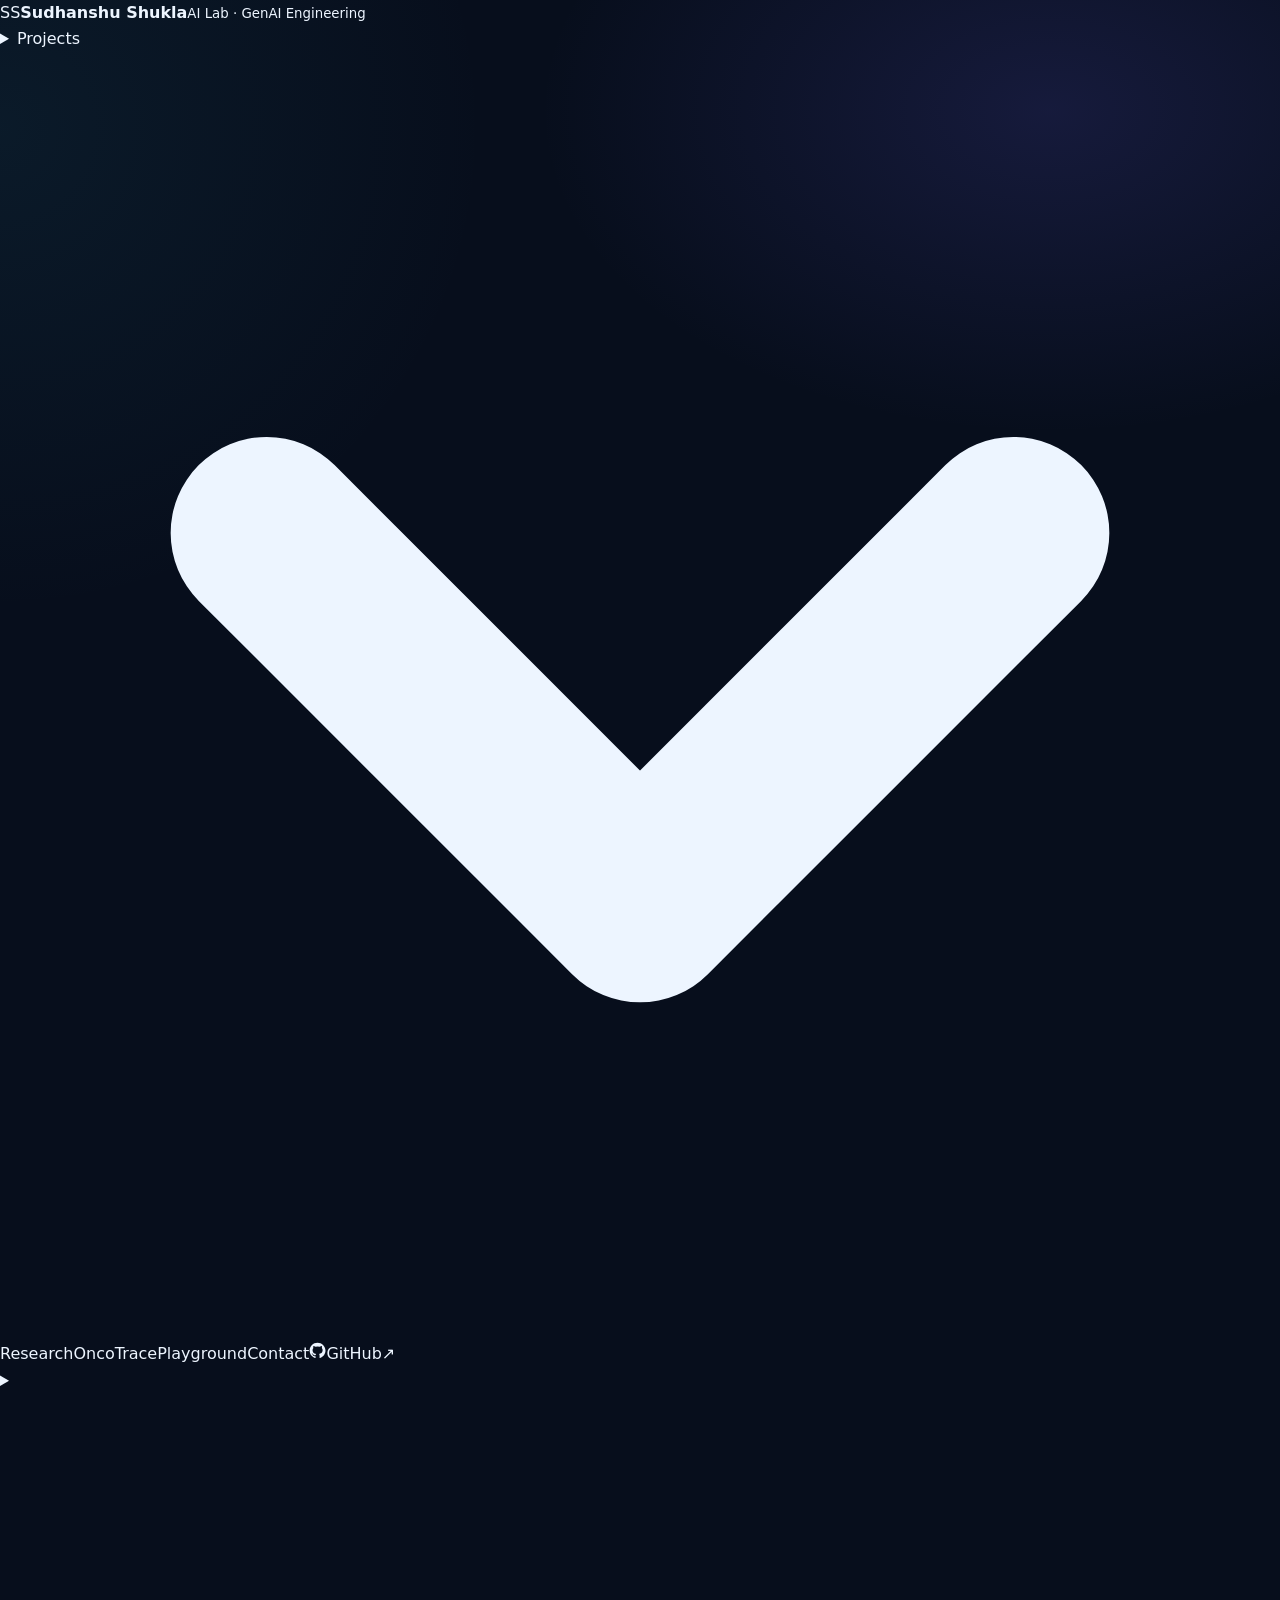
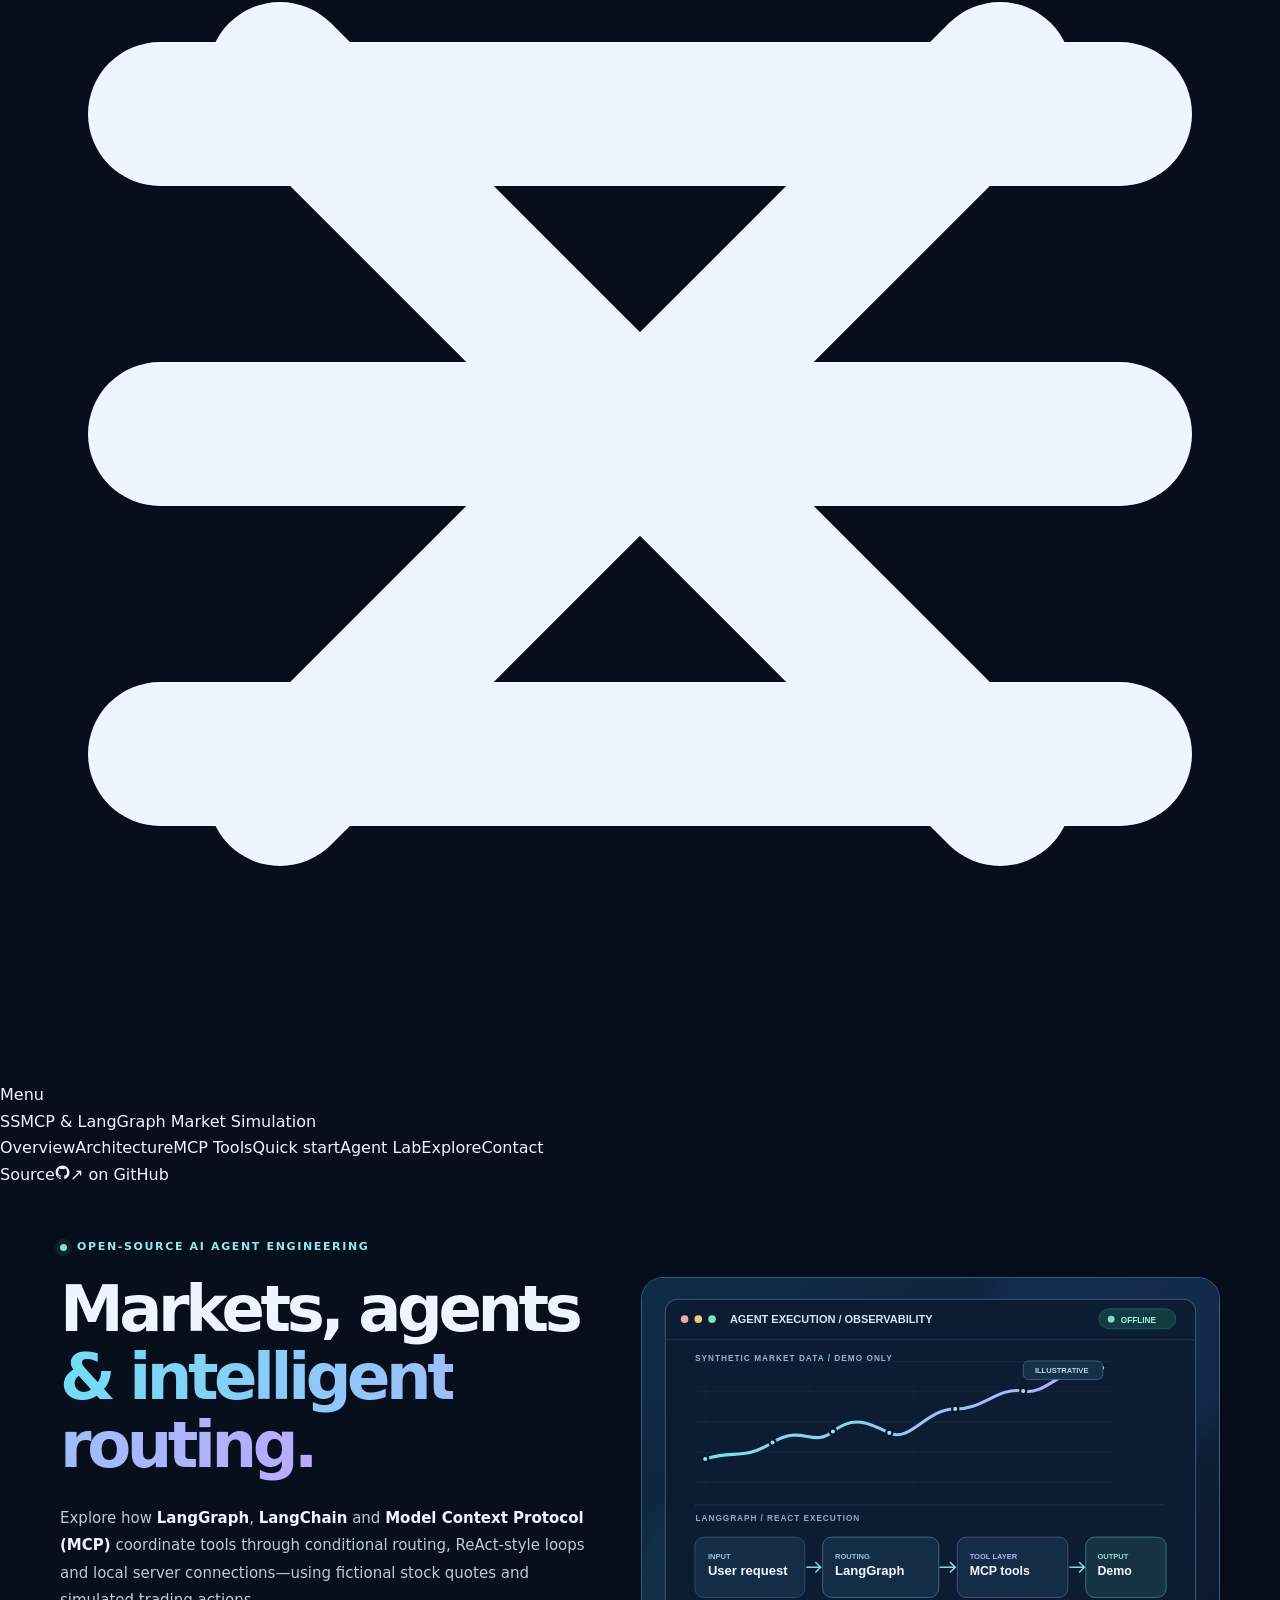
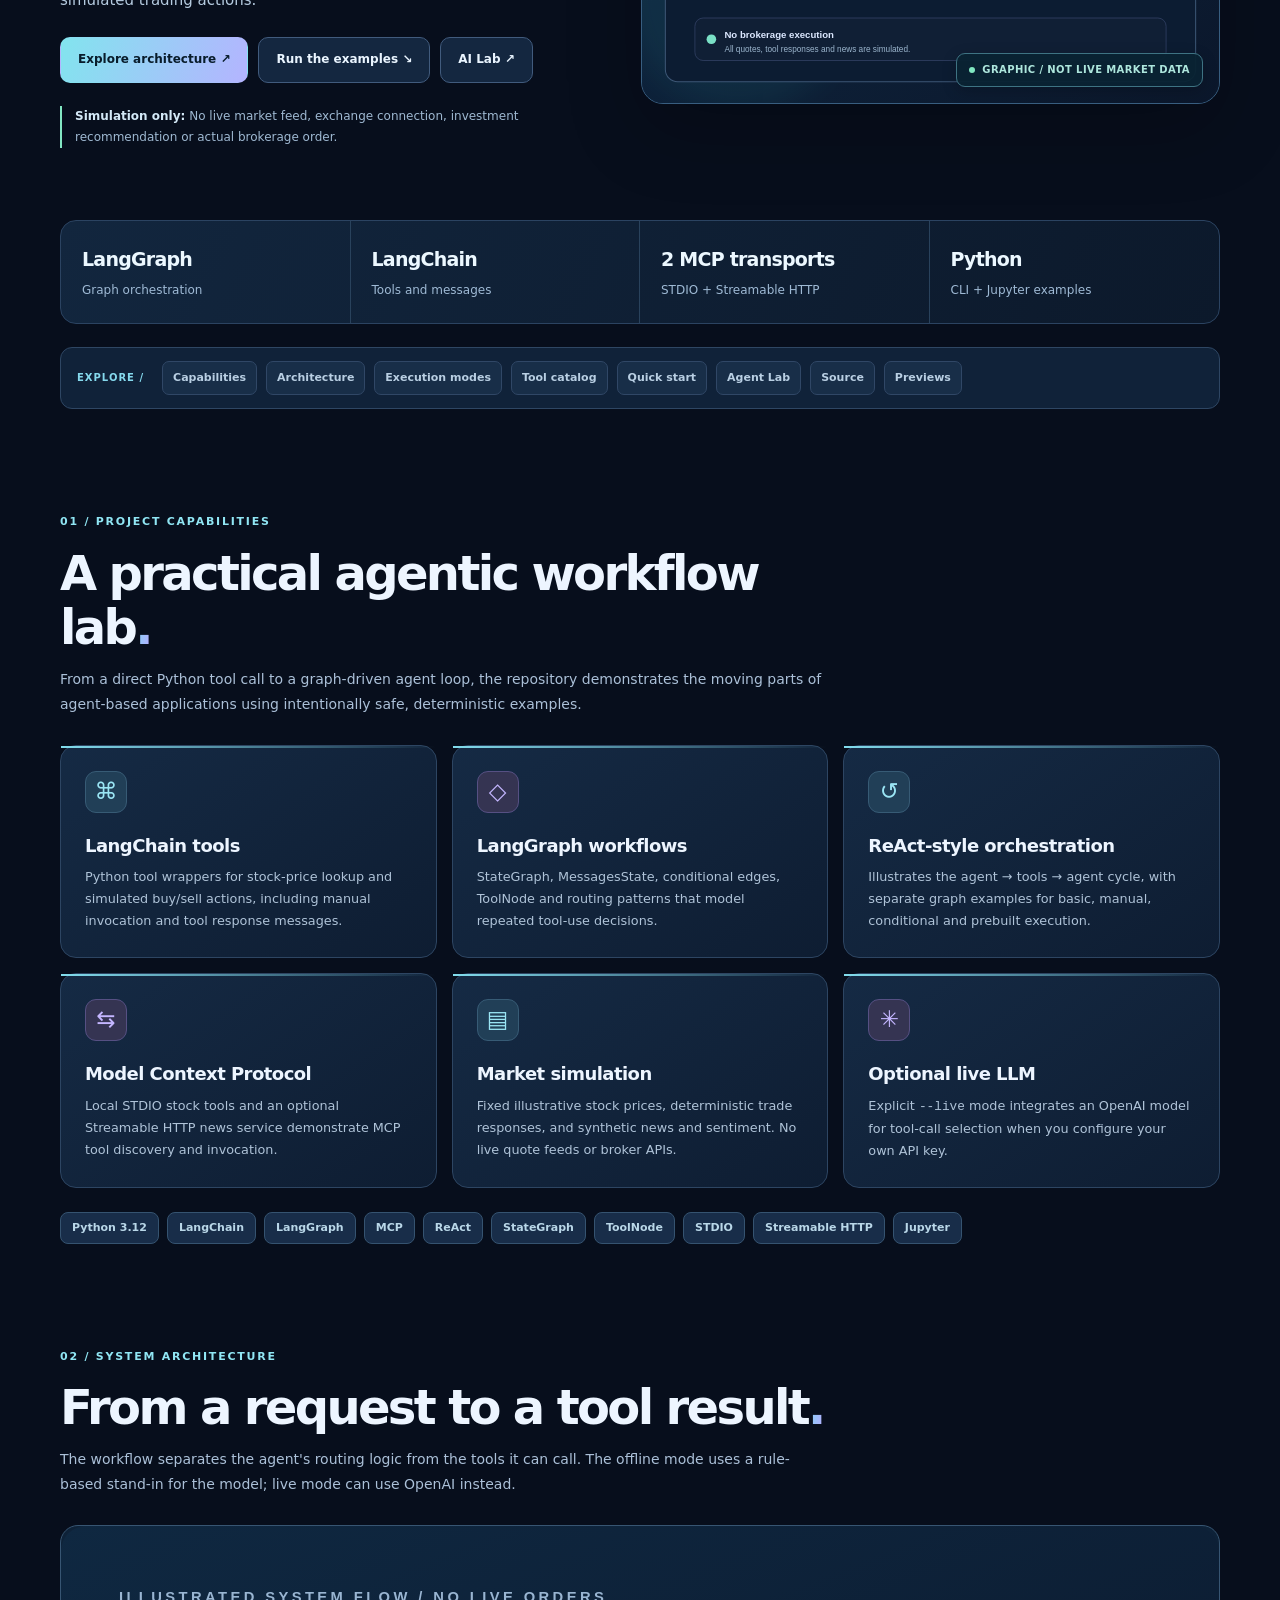
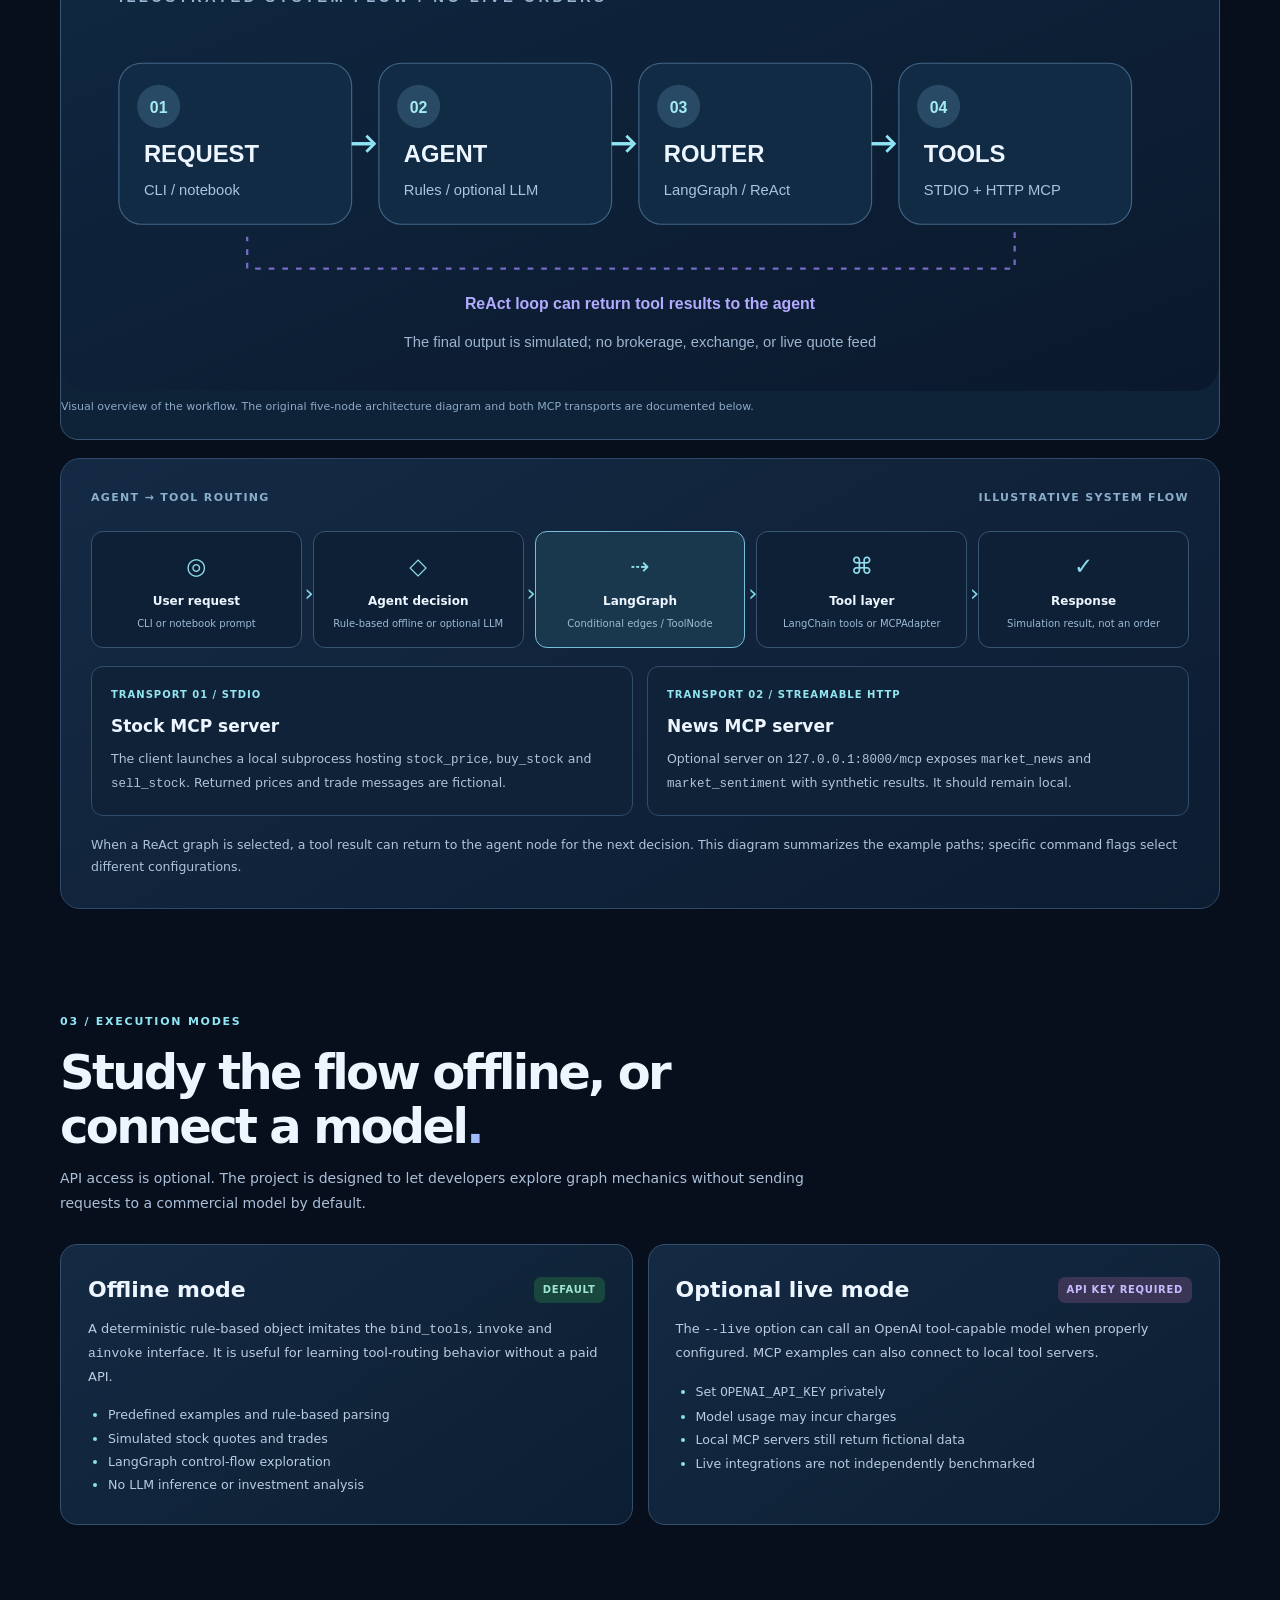
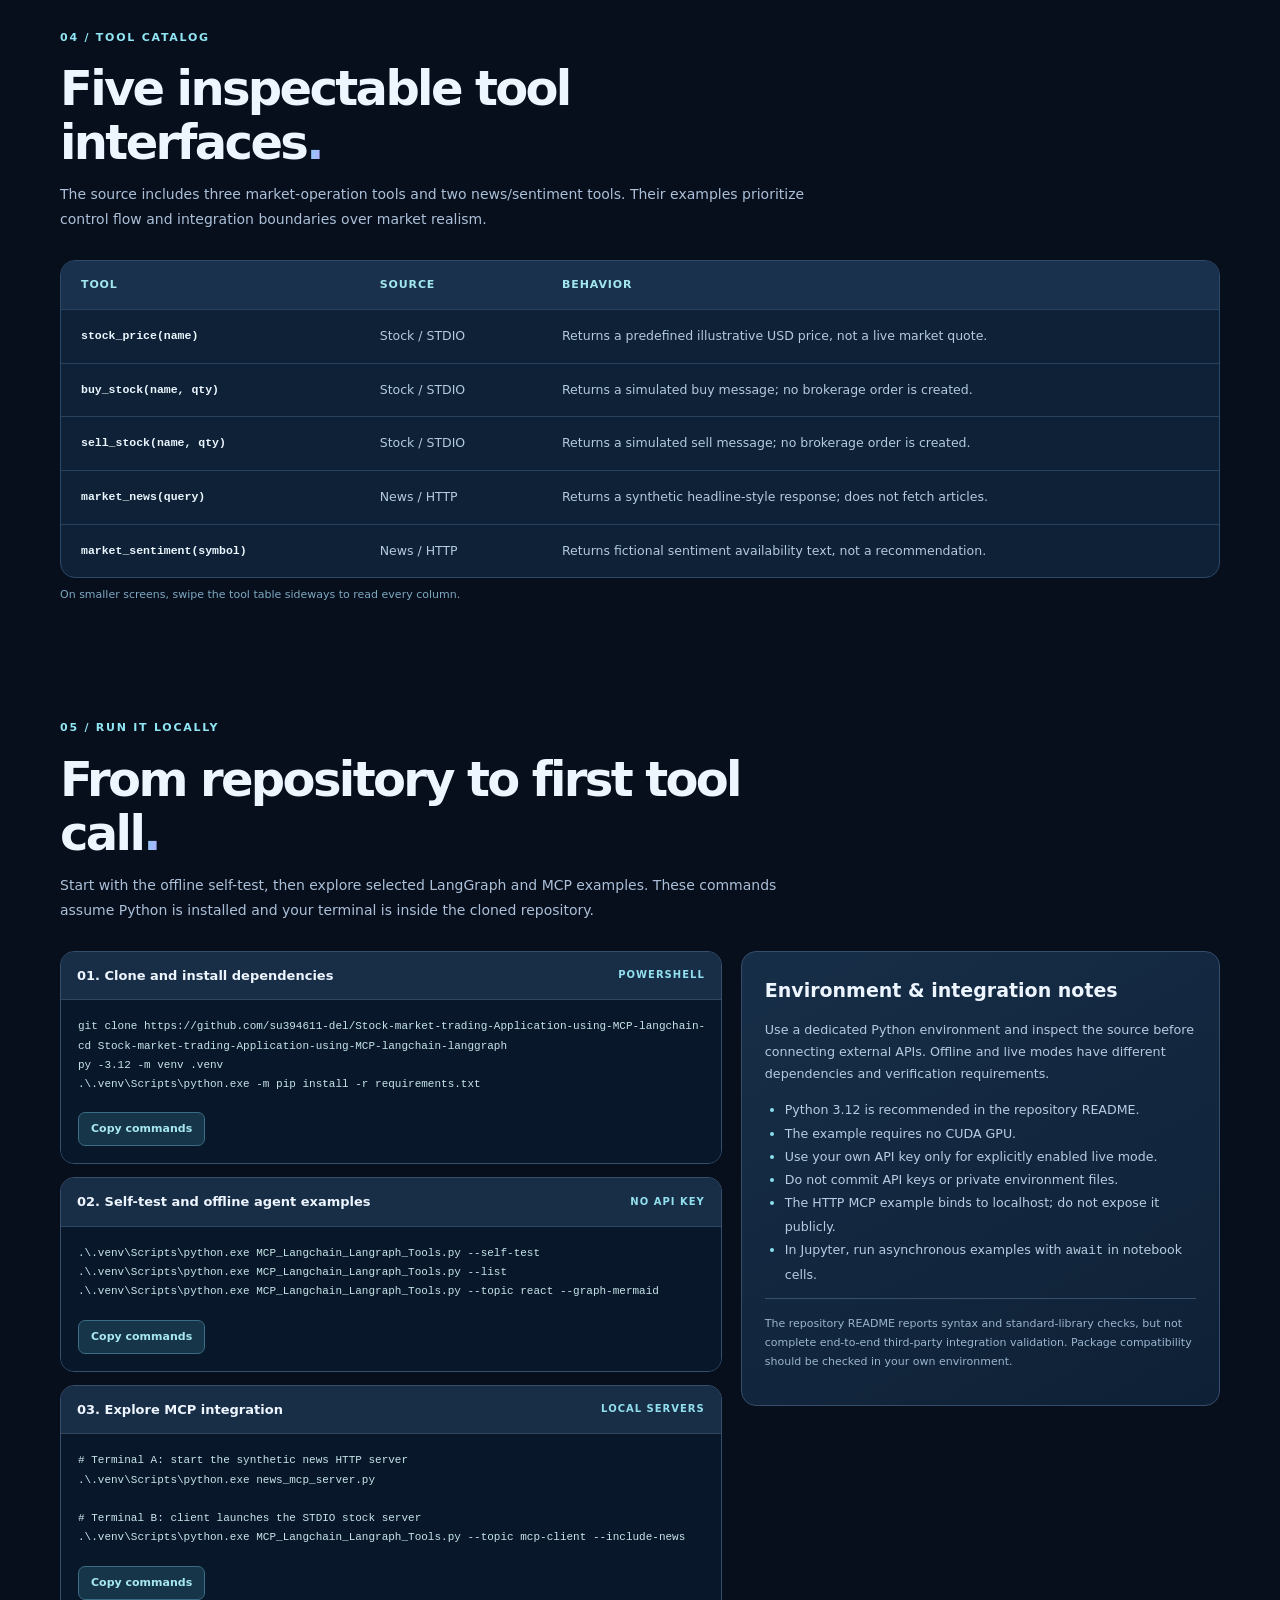
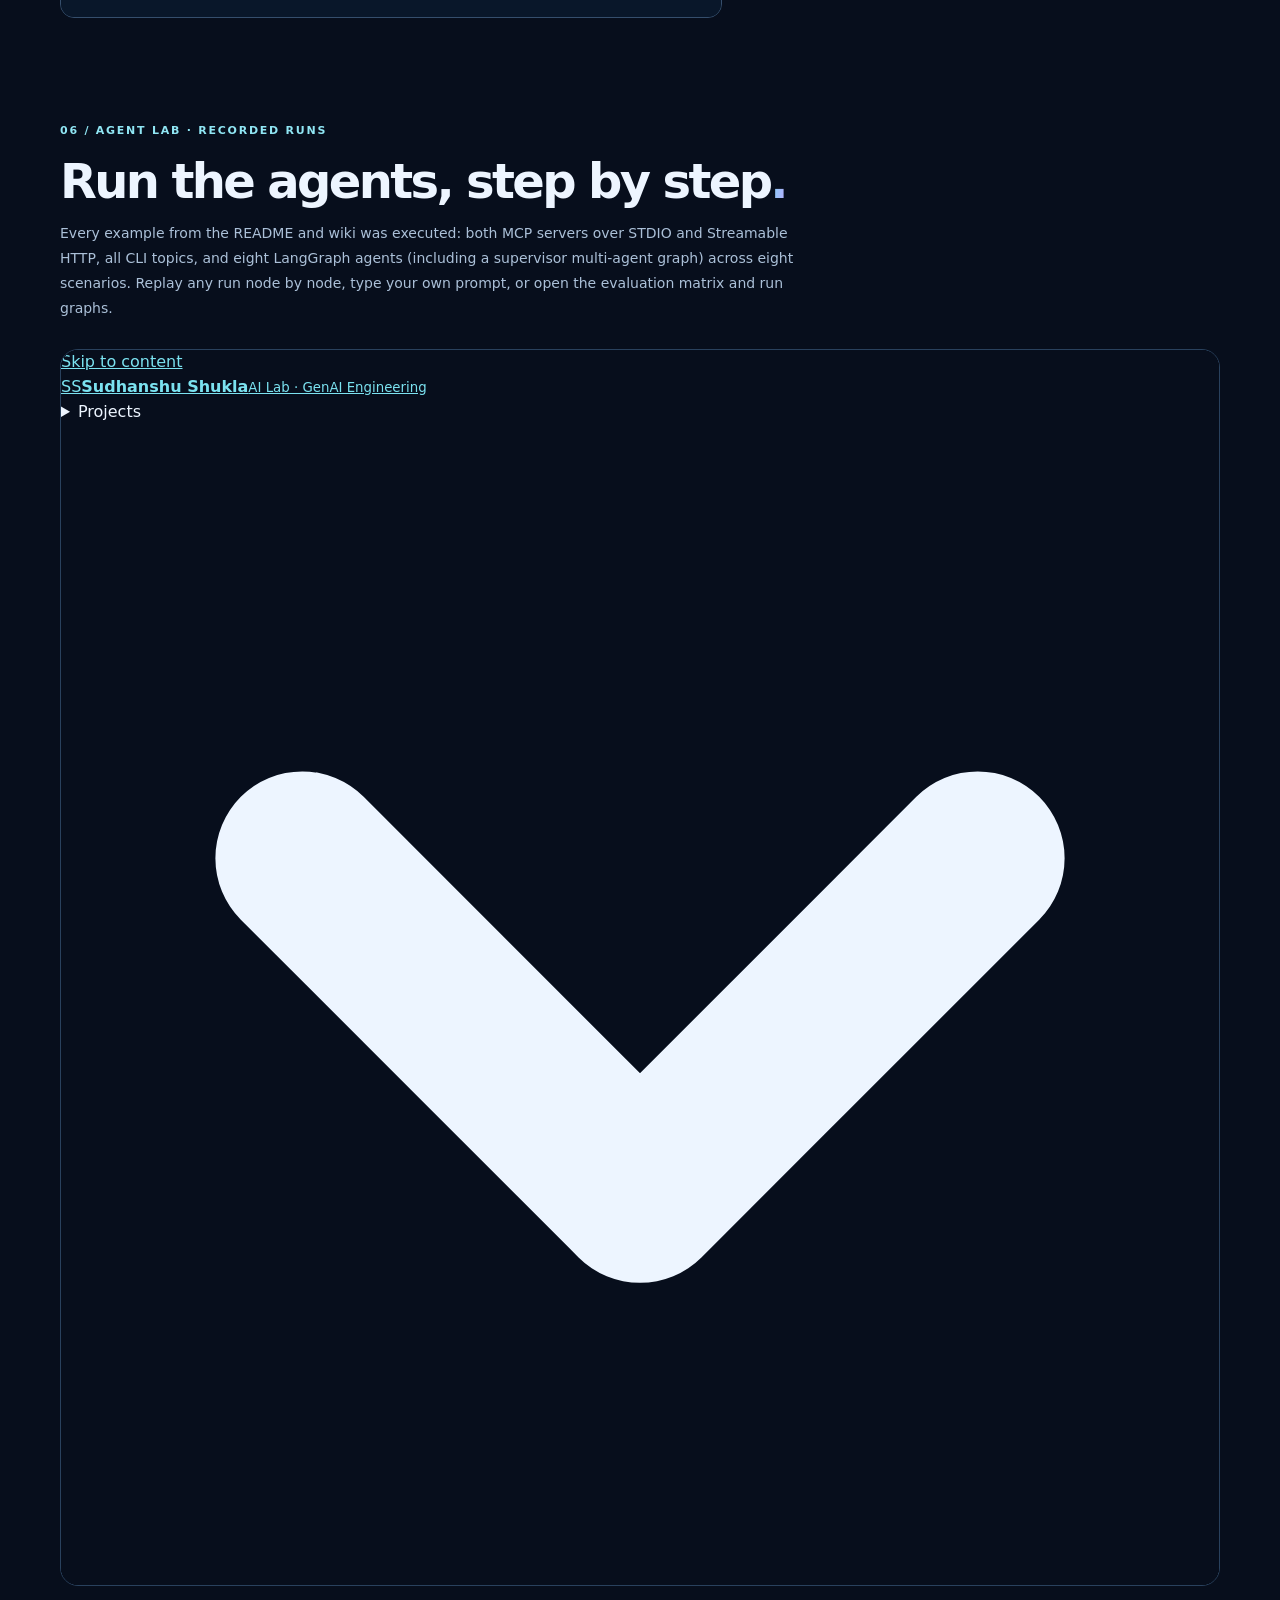
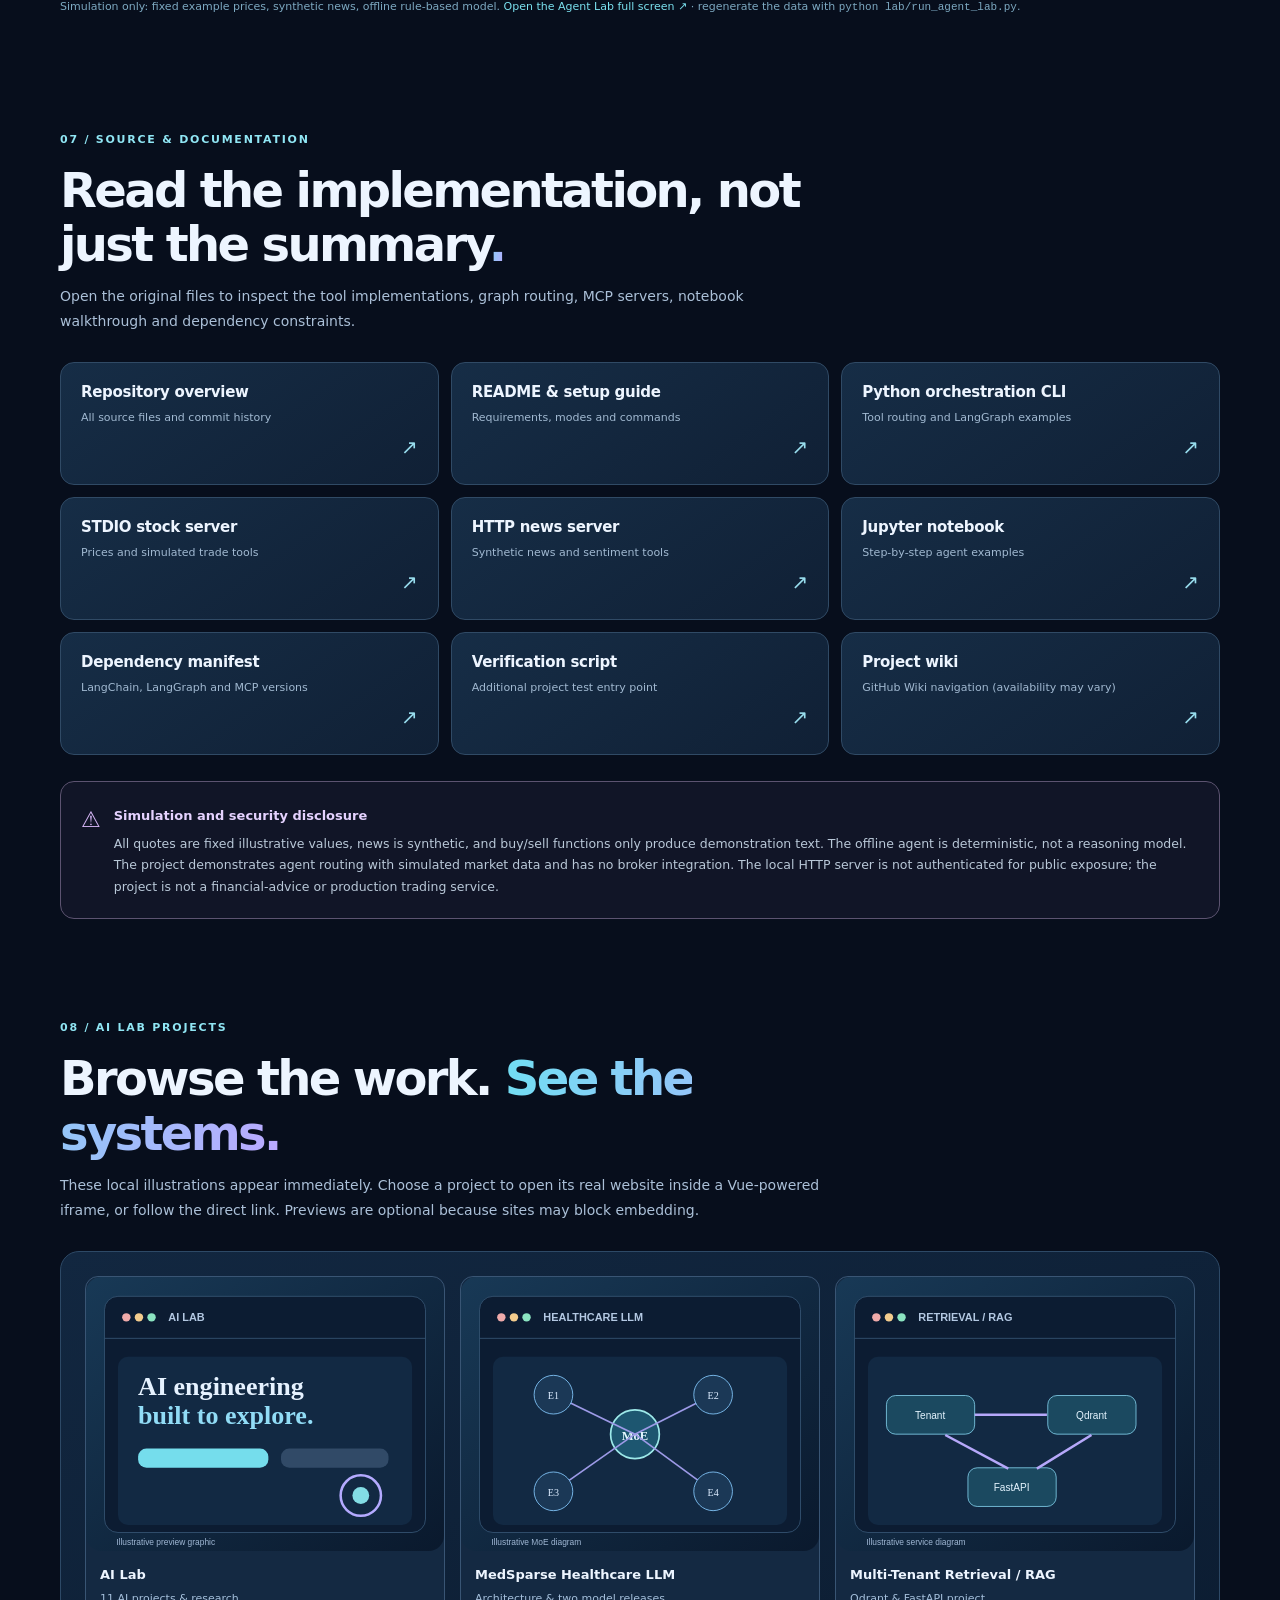
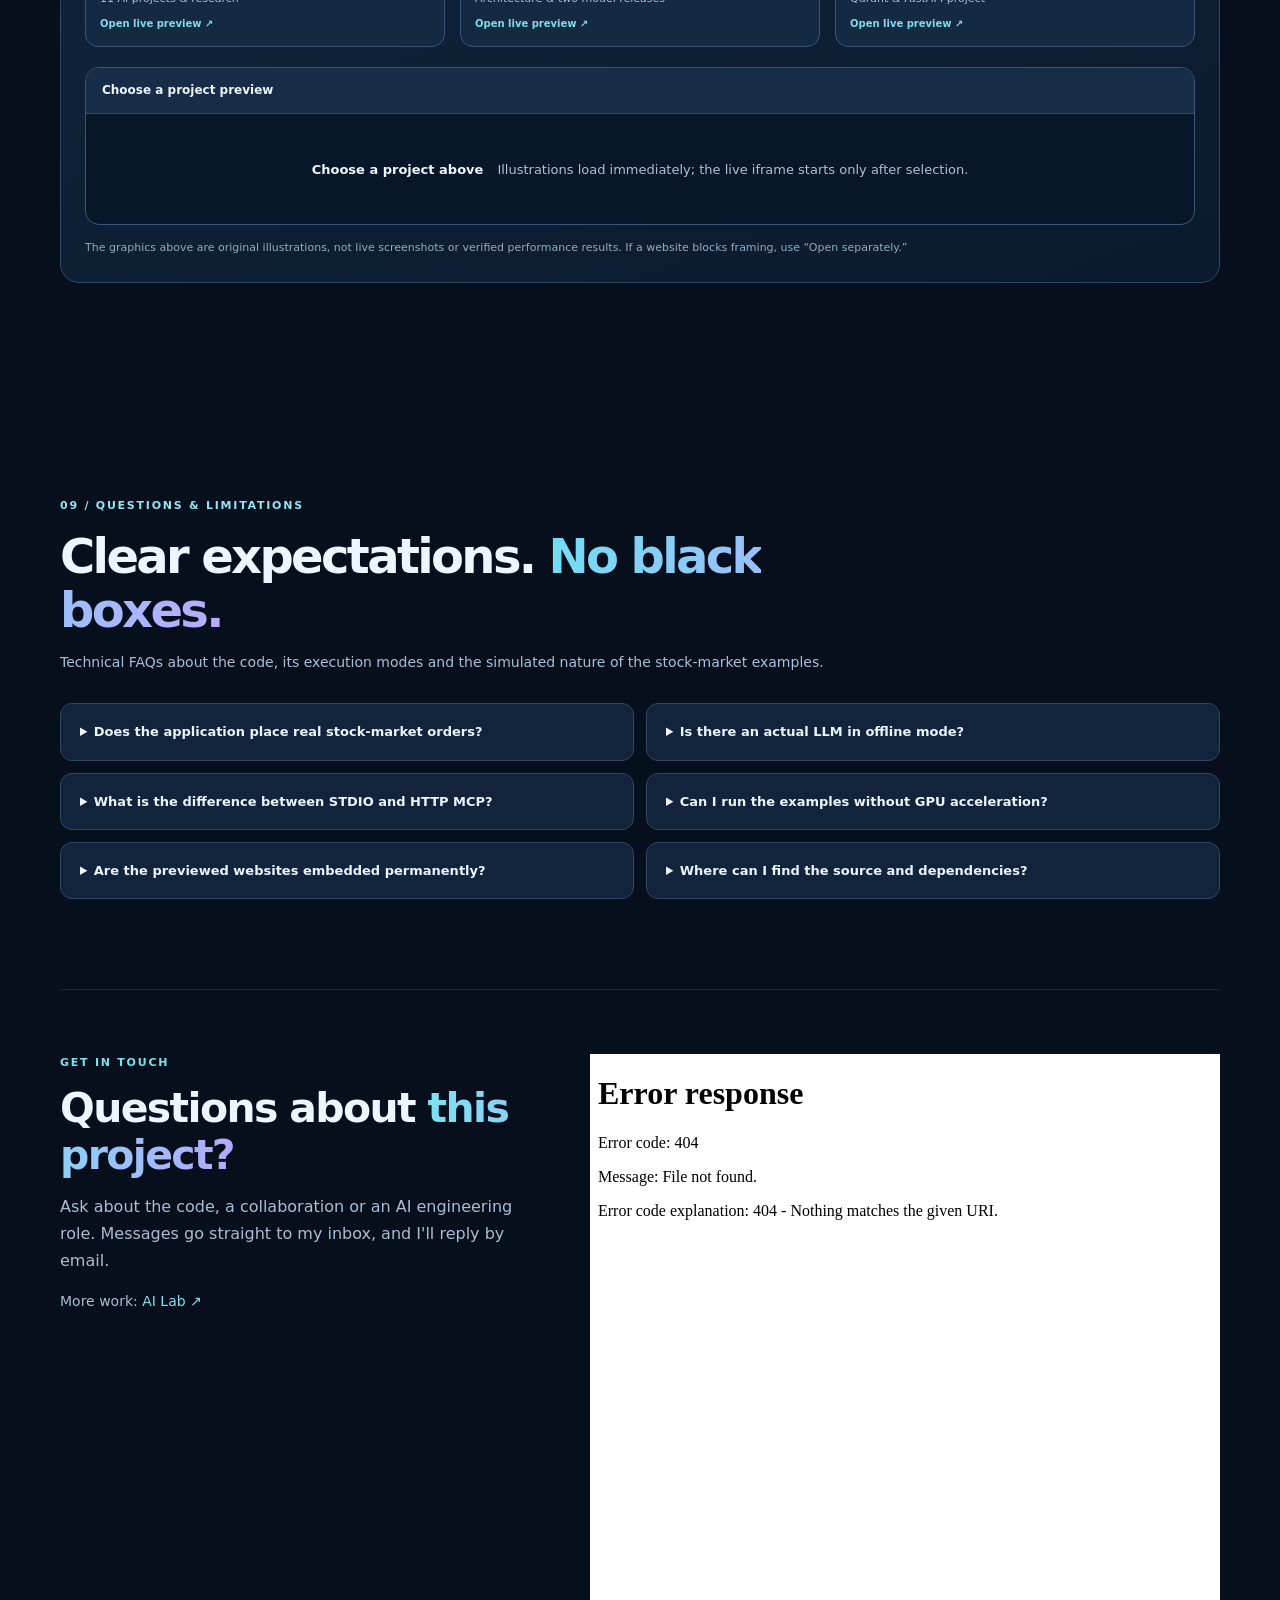
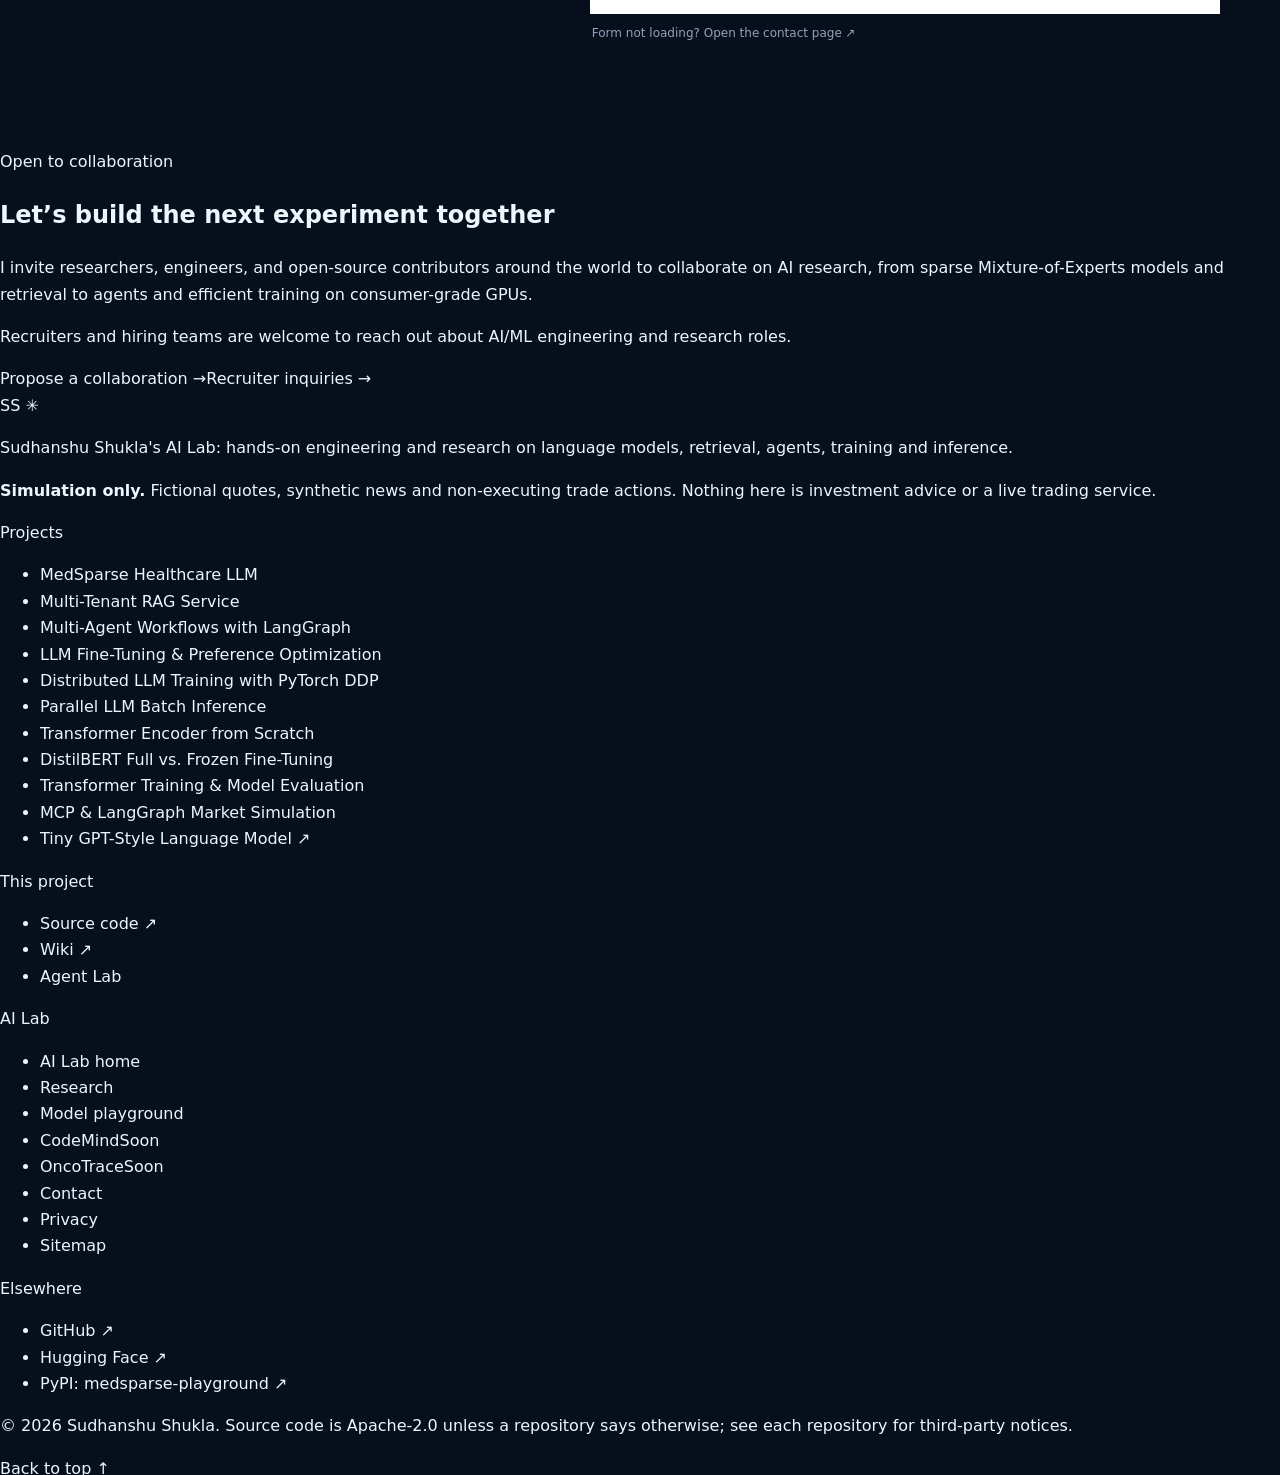
==== commit 3c091bc1: "Add OncoTrace to project navigation and footer" ====
--- a/index.html
+++ b/index.html
@@ -17,7 +17,7 @@
 <link rel="stylesheet" href="page-details.css">
 </head>
 <body><a href="#main" class="skip">Skip to content</a>
-<!-- ailab:header:start --><header class="ailab-header" id="ailab-top"><div class="ailab-wrap ailab-bar"><a class="ailab-brand" href="/" aria-label="Sudhanshu Shukla's AI Lab home"><span class="ailab-mark" aria-hidden="true">SS</span><span class="ailab-brand-text"><strong>Sudhanshu Shukla</strong><small>AI Lab · GenAI Engineering</small></span></a><nav class="ailab-nav" aria-label="AI Lab"><details class="ailab-dd"><summary class="ailab-link">Projects<svg class="ailab-chev" aria-hidden="true" viewBox="0 0 12 12" fill="none" stroke="currentColor" stroke-width="1.8" stroke-linecap="round" stroke-linejoin="round"><path d="M2.5 4.5 6 8l3.5-3.5"/></svg></summary><div class="ailab-dd-panel"><div class="ailab-dd-grid"><div><div class="ailab-dd-group"><p class="ailab-group-label">Model training</p><ul><li><a class="ailab-proj" href="/MedSparse-Healthcare-LLM-From-Scratch/">MedSparse Healthcare LLM<small>38.8M sparse MoE, trained from scratch</small></a></li><li><a class="ailab-proj" href="/Pre-training-and-Fine-tuning/">LLM Fine-Tuning &amp; Preference Optimization<small>LoRA, SFT, DPO and ORPO</small></a></li><li><a class="ailab-proj" href="/Distributed-Data-Parallel-Processing/">Distributed LLM Training with PyTorch DDP<small>torchrun, Gloo/NCCL, LoRA</small></a></li><li><a class="ailab-proj" href="/LLM-from-scratch/">Transformer Encoder from Scratch<small>Hand-built attention in PyTorch</small></a></li><li><a class="ailab-proj" href="/Full-Fine-Training-Pre-Training-Mid-Training/">DistilBERT Full vs. Frozen Fine-Tuning<small>Full encoder vs head-only training</small></a></li><li><a class="ailab-proj" href="/Transformers-Training/">Transformer Training &amp; Model Evaluation<small>DistilBERT classification walkthrough</small></a></li><li><a class="ailab-proj" href="https://huggingface.co/sudhanshu42844/my-tiny-llm" target="_blank" rel="noopener noreferrer">Tiny GPT-Style Language Model<span class="ailab-ext" aria-hidden="true"> ↗</span><small>1.06M parameters, on Hugging Face</small></a></li></ul></div></div><div><div class="ailab-dd-group"><p class="ailab-group-label">Retrieval &amp; RAG</p><ul><li><a class="ailab-proj" href="/RAG-service/">Multi-Tenant RAG Service<small>Qdrant, FastAPI, tenant isolation</small></a></li></ul></div><div class="ailab-dd-group"><p class="ailab-group-label">Agents &amp; MCP</p><ul><li><a class="ailab-proj" href="/Multi-agents-using-LangGraph/">Multi-Agent Workflows with LangGraph<small>StateGraph, reducers, subgraphs</small></a></li><li><a class="ailab-proj" href="/Stock-market-trading-Application-using-MCP-langchain-langgraph/" aria-current="page">MCP &amp; LangGraph Market Simulation<small>MCP servers and a ReAct tool loop</small></a></li></ul></div><div class="ailab-dd-group"><p class="ailab-group-label">Inference &amp; scale</p><ul><li><a class="ailab-proj" href="/Parallel-LLM-Inference/">Parallel LLM Batch Inference<small>Per-GPU replicas, ordered JSONL</small></a></li></ul></div></div></div><a class="ailab-dd-all" href="/#projects">Browse all 11 projects <span aria-hidden="true">→</span></a></div></details><a class="ailab-link" href="/research/">Research</a><a class="ailab-link" href="/playground/">Playground</a><a class="ailab-link" href="/contact.html">Contact</a><a class="ailab-gh" href="https://github.com/su394611-del" target="_blank" rel="noopener noreferrer"><svg class="ailab-ico" aria-hidden="true" width="17" height="17" viewBox="0 0 24 24" fill="currentColor"><path d="M12 .9C5.86.9.9 5.88.9 12.03c0 4.92 3.19 9.1 7.62 10.57.56.1.76-.24.76-.54v-2.11c-3.1.67-3.76-1.32-3.76-1.32-.5-1.28-1.24-1.62-1.24-1.62-1.02-.7.08-.68.08-.68 1.13.08 1.73 1.16 1.73 1.16 1.01 1.73 2.65 1.23 3.3.94.1-.73.39-1.23.72-1.52-2.47-.28-5.07-1.24-5.07-5.5 0-1.21.44-2.19 1.15-2.96-.12-.28-.5-1.4.11-2.91 0 0 .94-.3 3.06 1.13a10.67 10.67 0 0 1 5.58 0c2.12-1.44 3.05-1.13 3.05-1.13.61 1.51.23 2.63.11 2.91.72.77 1.15 1.75 1.15 2.97 0 4.26-2.6 5.21-5.08 5.49.4.35.75 1.04.75 2.1v3.12c0 .3.2.65.77.54 4.42-1.48 7.6-5.65 7.6-10.56C23.1 5.88 18.14.9 12 .9Z"/></svg><span>GitHub</span><span aria-hidden="true">↗</span></a></nav><details class="ailab-menu"><summary><svg class="ailab-menu-icon" aria-hidden="true" viewBox="0 0 16 16" fill="none" stroke="currentColor" stroke-width="1.8" stroke-linecap="round"><path class="ailab-burger" d="M2 4h12M2 8h12M2 12h12"/><path class="ailab-x" d="M3.5 3.5l9 9M12.5 3.5l-9 9"/></svg><span>Menu</span></summary><nav class="ailab-menu-panel" aria-label="AI Lab menu"><p class="ailab-group-label">AI Lab</p><div class="ailab-menu-links"><a class="ailab-link" href="/">AI Lab home</a><a class="ailab-link" href="/#projects">All projects</a><a class="ailab-link" href="/research/">Research</a><a class="ailab-link" href="/playground/">Playground</a><a class="ailab-link" href="/contact.html">Contact</a><a class="ailab-link" href="https://github.com/su394611-del" target="_blank" rel="noopener noreferrer">GitHub <span aria-hidden="true">↗</span></a></div><p class="ailab-group-label">Projects</p><ul><li><a class="ailab-proj" href="/MedSparse-Healthcare-LLM-From-Scratch/">MedSparse Healthcare LLM<small>38.8M sparse MoE, trained from scratch</small></a></li><li><a class="ailab-proj" href="/RAG-service/">Multi-Tenant RAG Service<small>Qdrant, FastAPI, tenant isolation</small></a></li><li><a class="ailab-proj" href="/Multi-agents-using-LangGraph/">Multi-Agent Workflows with LangGraph<small>StateGraph, reducers, subgraphs</small></a></li><li><a class="ailab-proj" href="/Pre-training-and-Fine-tuning/">LLM Fine-Tuning &amp; Preference Optimization<small>LoRA, SFT, DPO and ORPO</small></a></li><li><a class="ailab-proj" href="/Distributed-Data-Parallel-Processing/">Distributed LLM Training with PyTorch DDP<small>torchrun, Gloo/NCCL, LoRA</small></a></li><li><a class="ailab-proj" href="/Parallel-LLM-Inference/">Parallel LLM Batch Inference<small>Per-GPU replicas, ordered JSONL</small></a></li><li><a class="ailab-proj" href="/LLM-from-scratch/">Transformer Encoder from Scratch<small>Hand-built attention in PyTorch</small></a></li><li><a class="ailab-proj" href="/Full-Fine-Training-Pre-Training-Mid-Training/">DistilBERT Full vs. Frozen Fine-Tuning<small>Full encoder vs head-only training</small></a></li><li><a class="ailab-proj" href="/Transformers-Training/">Transformer Training &amp; Model Evaluation<small>DistilBERT classification walkthrough</small></a></li><li><a class="ailab-proj" href="/Stock-market-trading-Application-using-MCP-langchain-langgraph/" aria-current="page">MCP &amp; LangGraph Market Simulation<small>MCP servers and a ReAct tool loop</small></a></li><li><a class="ailab-proj" href="https://huggingface.co/sudhanshu42844/my-tiny-llm" target="_blank" rel="noopener noreferrer">Tiny GPT-Style Language Model<span class="ailab-ext" aria-hidden="true"> ↗</span><small>1.06M parameters, on Hugging Face</small></a></li></ul></nav></details></div></header><nav class="ailab-subnav" aria-label="MCP &amp; LangGraph Market Simulation sections"><div class="ailab-wrap ailab-subnav-inner"><a class="ailab-subnav-home" href="/" aria-label="AI Lab home"><span class="ailab-mark" aria-hidden="true">SS</span></a><a class="ailab-subnav-title" href="#ailab-top">MCP &amp; LangGraph Market Simulation</a><div class="ailab-subnav-links"><a href="#overview">Overview</a><a href="#architecture">Architecture</a><a href="#tools">MCP Tools</a><a href="#quickstart">Quick start</a><a href="#lab">Agent Lab</a><a href="#explorer">Explore</a><a href="#contact">Contact</a></div><a class="ailab-subnav-cta" href="https://github.com/su394611-del/Stock-market-trading-Application-using-MCP-langchain-langgraph" target="_blank" rel="noopener noreferrer"><span class="ailab-cta-word">Source</span><svg class="ailab-ico" aria-hidden="true" width="15" height="15" viewBox="0 0 24 24" fill="currentColor"><path d="M12 .9C5.86.9.9 5.88.9 12.03c0 4.92 3.19 9.1 7.62 10.57.56.1.76-.24.76-.54v-2.11c-3.1.67-3.76-1.32-3.76-1.32-.5-1.28-1.24-1.62-1.24-1.62-1.02-.7.08-.68.08-.68 1.13.08 1.73 1.16 1.73 1.16 1.01 1.73 2.65 1.23 3.3.94.1-.73.39-1.23.72-1.52-2.47-.28-5.07-1.24-5.07-5.5 0-1.21.44-2.19 1.15-2.96-.12-.28-.5-1.4.11-2.91 0 0 .94-.3 3.06 1.13a10.67 10.67 0 0 1 5.58 0c2.12-1.44 3.05-1.13 3.05-1.13.61 1.51.23 2.63.11 2.91.72.77 1.15 1.75 1.15 2.97 0 4.26-2.6 5.21-5.08 5.49.4.35.75 1.04.75 2.1v3.12c0 .3.2.65.77.54 4.42-1.48 7.6-5.65 7.6-10.56C23.1 5.88 18.14.9 12 .9Z"/></svg><span aria-hidden="true">↗</span><span class="ailab-sr"> on GitHub</span></a></div></nav><!-- ailab:header:end -->
+<!-- ailab:header:start --><header class="ailab-header" id="ailab-top"><div class="ailab-wrap ailab-bar"><a class="ailab-brand" href="/" aria-label="Sudhanshu Shukla's AI Lab home"><span class="ailab-mark" aria-hidden="true">SS</span><span class="ailab-brand-text"><strong>Sudhanshu Shukla</strong><small>AI Lab · GenAI Engineering</small></span></a><nav class="ailab-nav" aria-label="AI Lab"><details class="ailab-dd"><summary class="ailab-link">Projects<svg class="ailab-chev" aria-hidden="true" viewBox="0 0 12 12" fill="none" stroke="currentColor" stroke-width="1.8" stroke-linecap="round" stroke-linejoin="round"><path d="M2.5 4.5 6 8l3.5-3.5"/></svg></summary><div class="ailab-dd-panel"><div class="ailab-dd-grid"><div><div class="ailab-dd-group"><p class="ailab-group-label">Model training</p><ul><li><a class="ailab-proj" href="/MedSparse-Healthcare-LLM-From-Scratch/">MedSparse Healthcare LLM<small>38.8M sparse MoE, trained from scratch</small></a></li><li><a class="ailab-proj" href="/Pre-training-and-Fine-tuning/">LLM Fine-Tuning &amp; Preference Optimization<small>LoRA, SFT, DPO and ORPO</small></a></li><li><a class="ailab-proj" href="/Distributed-Data-Parallel-Processing/">Distributed LLM Training with PyTorch DDP<small>torchrun, Gloo/NCCL, LoRA</small></a></li><li><a class="ailab-proj" href="/LLM-from-scratch/">Transformer Encoder from Scratch<small>Hand-built attention in PyTorch</small></a></li><li><a class="ailab-proj" href="/Full-Fine-Training-Pre-Training-Mid-Training/">DistilBERT Full vs. Frozen Fine-Tuning<small>Full encoder vs head-only training</small></a></li><li><a class="ailab-proj" href="/Transformers-Training/">Transformer Training &amp; Model Evaluation<small>DistilBERT classification walkthrough</small></a></li><li><a class="ailab-proj" href="https://huggingface.co/sudhanshu42844/my-tiny-llm" target="_blank" rel="noopener noreferrer">Tiny GPT-Style Language Model<span class="ailab-ext" aria-hidden="true"> ↗</span><small>1.06M parameters, on Hugging Face</small></a></li></ul></div></div><div><div class="ailab-dd-group"><p class="ailab-group-label">Retrieval &amp; RAG</p><ul><li><a class="ailab-proj" href="/RAG-service/">Multi-Tenant RAG Service<small>Qdrant, FastAPI, tenant isolation</small></a></li></ul></div><div class="ailab-dd-group"><p class="ailab-group-label">Agents &amp; MCP</p><ul><li><a class="ailab-proj" href="/Multi-agents-using-LangGraph/">Multi-Agent Workflows with LangGraph<small>StateGraph, reducers, subgraphs</small></a></li><li><a class="ailab-proj" href="/Stock-market-trading-Application-using-MCP-langchain-langgraph/" aria-current="page">MCP &amp; LangGraph Market Simulation<small>MCP servers and a ReAct tool loop</small></a></li></ul></div><div class="ailab-dd-group"><p class="ailab-group-label">Inference &amp; scale</p><ul><li><a class="ailab-proj" href="/Parallel-LLM-Inference/">Parallel LLM Batch Inference<small>Per-GPU replicas, ordered JSONL</small></a></li></ul></div></div></div><a class="ailab-dd-all" href="/#projects">Browse all 11 projects <span aria-hidden="true">→</span></a></div></details><a class="ailab-link" href="/research/">Research</a><a class="ailab-link" href="/oncotrace/">OncoTrace</a><a class="ailab-link" href="/playground/">Playground</a><a class="ailab-link" href="/contact.html">Contact</a><a class="ailab-gh" href="https://github.com/su394611-del" target="_blank" rel="noopener noreferrer"><svg class="ailab-ico" aria-hidden="true" width="17" height="17" viewBox="0 0 24 24" fill="currentColor"><path d="M12 .9C5.86.9.9 5.88.9 12.03c0 4.92 3.19 9.1 7.62 10.57.56.1.76-.24.76-.54v-2.11c-3.1.67-3.76-1.32-3.76-1.32-.5-1.28-1.24-1.62-1.24-1.62-1.02-.7.08-.68.08-.68 1.13.08 1.73 1.16 1.73 1.16 1.01 1.73 2.65 1.23 3.3.94.1-.73.39-1.23.72-1.52-2.47-.28-5.07-1.24-5.07-5.5 0-1.21.44-2.19 1.15-2.96-.12-.28-.5-1.4.11-2.91 0 0 .94-.3 3.06 1.13a10.67 10.67 0 0 1 5.58 0c2.12-1.44 3.05-1.13 3.05-1.13.61 1.51.23 2.63.11 2.91.72.77 1.15 1.75 1.15 2.97 0 4.26-2.6 5.21-5.08 5.49.4.35.75 1.04.75 2.1v3.12c0 .3.2.65.77.54 4.42-1.48 7.6-5.65 7.6-10.56C23.1 5.88 18.14.9 12 .9Z"/></svg><span>GitHub</span><span aria-hidden="true">↗</span></a></nav><details class="ailab-menu"><summary><svg class="ailab-menu-icon" aria-hidden="true" viewBox="0 0 16 16" fill="none" stroke="currentColor" stroke-width="1.8" stroke-linecap="round"><path class="ailab-burger" d="M2 4h12M2 8h12M2 12h12"/><path class="ailab-x" d="M3.5 3.5l9 9M12.5 3.5l-9 9"/></svg><span>Menu</span></summary><nav class="ailab-menu-panel" aria-label="AI Lab menu"><p class="ailab-group-label">AI Lab</p><div class="ailab-menu-links"><a class="ailab-link" href="/">AI Lab home</a><a class="ailab-link" href="/#projects">All projects</a><a class="ailab-link" href="/research/">Research</a><a class="ailab-link" href="/oncotrace/">OncoTrace</a><a class="ailab-link" href="/playground/">Playground</a><a class="ailab-link" href="/contact.html">Contact</a><a class="ailab-link" href="https://github.com/su394611-del" target="_blank" rel="noopener noreferrer">GitHub <span aria-hidden="true">↗</span></a></div><p class="ailab-group-label">Projects</p><ul><li><a class="ailab-proj" href="/MedSparse-Healthcare-LLM-From-Scratch/">MedSparse Healthcare LLM<small>38.8M sparse MoE, trained from scratch</small></a></li><li><a class="ailab-proj" href="/RAG-service/">Multi-Tenant RAG Service<small>Qdrant, FastAPI, tenant isolation</small></a></li><li><a class="ailab-proj" href="/Multi-agents-using-LangGraph/">Multi-Agent Workflows with LangGraph<small>StateGraph, reducers, subgraphs</small></a></li><li><a class="ailab-proj" href="/Pre-training-and-Fine-tuning/">LLM Fine-Tuning &amp; Preference Optimization<small>LoRA, SFT, DPO and ORPO</small></a></li><li><a class="ailab-proj" href="/Distributed-Data-Parallel-Processing/">Distributed LLM Training with PyTorch DDP<small>torchrun, Gloo/NCCL, LoRA</small></a></li><li><a class="ailab-proj" href="/Parallel-LLM-Inference/">Parallel LLM Batch Inference<small>Per-GPU replicas, ordered JSONL</small></a></li><li><a class="ailab-proj" href="/LLM-from-scratch/">Transformer Encoder from Scratch<small>Hand-built attention in PyTorch</small></a></li><li><a class="ailab-proj" href="/Full-Fine-Training-Pre-Training-Mid-Training/">DistilBERT Full vs. Frozen Fine-Tuning<small>Full encoder vs head-only training</small></a></li><li><a class="ailab-proj" href="/Transformers-Training/">Transformer Training &amp; Model Evaluation<small>DistilBERT classification walkthrough</small></a></li><li><a class="ailab-proj" href="/Stock-market-trading-Application-using-MCP-langchain-langgraph/" aria-current="page">MCP &amp; LangGraph Market Simulation<small>MCP servers and a ReAct tool loop</small></a></li><li><a class="ailab-proj" href="https://huggingface.co/sudhanshu42844/my-tiny-llm" target="_blank" rel="noopener noreferrer">Tiny GPT-Style Language Model<span class="ailab-ext" aria-hidden="true"> ↗</span><small>1.06M parameters, on Hugging Face</small></a></li></ul></nav></details></div></header><nav class="ailab-subnav" aria-label="MCP &amp; LangGraph Market Simulation sections"><div class="ailab-wrap ailab-subnav-inner"><a class="ailab-subnav-home" href="/" aria-label="AI Lab home"><span class="ailab-mark" aria-hidden="true">SS</span></a><a class="ailab-subnav-title" href="#ailab-top">MCP &amp; LangGraph Market Simulation</a><div class="ailab-subnav-links"><a href="#overview">Overview</a><a href="#architecture">Architecture</a><a href="#tools">MCP Tools</a><a href="#quickstart">Quick start</a><a href="#lab">Agent Lab</a><a href="#explorer">Explore</a><a href="#contact">Contact</a></div><a class="ailab-subnav-cta" href="https://github.com/su394611-del/Stock-market-trading-Application-using-MCP-langchain-langgraph" target="_blank" rel="noopener noreferrer"><span class="ailab-cta-word">Source</span><svg class="ailab-ico" aria-hidden="true" width="15" height="15" viewBox="0 0 24 24" fill="currentColor"><path d="M12 .9C5.86.9.9 5.88.9 12.03c0 4.92 3.19 9.1 7.62 10.57.56.1.76-.24.76-.54v-2.11c-3.1.67-3.76-1.32-3.76-1.32-.5-1.28-1.24-1.62-1.24-1.62-1.02-.7.08-.68.08-.68 1.13.08 1.73 1.16 1.73 1.16 1.01 1.73 2.65 1.23 3.3.94.1-.73.39-1.23.72-1.52-2.47-.28-5.07-1.24-5.07-5.5 0-1.21.44-2.19 1.15-2.96-.12-.28-.5-1.4.11-2.91 0 0 .94-.3 3.06 1.13a10.67 10.67 0 0 1 5.58 0c2.12-1.44 3.05-1.13 3.05-1.13.61 1.51.23 2.63.11 2.91.72.77 1.15 1.75 1.15 2.97 0 4.26-2.6 5.21-5.08 5.49.4.35.75 1.04.75 2.1v3.12c0 .3.2.65.77.54 4.42-1.48 7.6-5.65 7.6-10.56C23.1 5.88 18.14.9 12 .9Z"/></svg><span aria-hidden="true">↗</span><span class="ailab-sr"> on GitHub</span></a></div></nav><!-- ailab:header:end -->
 <main id="main">
 <div class="container hero" id="top"><div class="hero-copy"><p class="kicker"><span class="dot" aria-hidden="true"></span> OPEN-SOURCE AI AGENT ENGINEERING</p><h1>Markets, agents<br/><span class="gradient">&amp; intelligent routing.</span></h1><p class="hero-lead">Explore how <strong>LangGraph</strong>, <strong>LangChain</strong> and <strong>Model Context Protocol (MCP)</strong> coordinate tools through conditional routing, ReAct-style loops and local server connections—using fictional stock quotes and simulated trading actions.</p><div class="hero-actions"><a href="#architecture" class="btn btn-primary">Explore architecture ↗</a><a href="#quickstart" class="btn btn-secondary">Run the examples ↘</a><a href="https://su394611-del.github.io/" class="btn btn-secondary">AI Lab ↗</a></div><p class="hero-note"><strong>Simulation only:</strong> No live market feed, exchange connection, investment recommendation or actual brokerage order.</p></div><div class="hero-visual"><img src="assets/agentic-market-dashboard.svg" alt="Illustrative synthetic market trend and LangGraph agent flow with MCP tools; this is not a live trading dashboard" width="840" height="620" fetchpriority="high" decoding="async"/><span class="visual-sticker"><span class="dot"></span> GRAPHIC / NOT LIVE MARKET DATA</span></div></div>
 <div class="container"><div class="metrics" aria-label="Technologies and scope"><div class="metric"><strong>LangGraph</strong><span>Graph orchestration</span></div><div class="metric"><strong>LangChain</strong><span>Tools and messages</span></div><div class="metric"><strong>2 MCP transports</strong><span>STDIO + Streamable HTTP</span></div><div class="metric"><strong>Python</strong><span>CLI + Jupyter examples</span></div></div><nav class="section-jump" aria-label="Jump to page section"><span>EXPLORE /</span><a href="#overview">Capabilities</a><a href="#architecture">Architecture</a><a href="#execution">Execution modes</a><a href="#tools">Tool catalog</a><a href="#quickstart">Quick start</a><a href="#lab">Agent Lab</a><a href="#source">Source</a><a href="#explorer">Previews</a></nav></div>
@@ -108,6 +108,6 @@
 <div class="ss-contact-form"><iframe class="ss-contact-frame" id="ss-contact-frame" loading="lazy" src="/contact.html?from=Stock-market-trading-Application-using-MCP-langchain-langgraph" title="Contact form"></iframe><p class="ss-contact-fallback">Form not loading? <a href="/contact.html?from=Stock-market-trading-Application-using-MCP-langchain-langgraph">Open the contact page ↗</a></p></div>
 </div>
 </section>
-</main><!-- ailab:footer:start --><footer class="ailab-footer"><section class="ailab-wrap ailab-invite" aria-labelledby="ailab-invite-title"><div class="ailab-invite-copy"><p class="ailab-group-label">Open to collaboration</p><h2 class="ailab-invite-title" id="ailab-invite-title">Let’s build the next experiment together</h2><p class="ailab-invite-text">I invite researchers, engineers, and open-source contributors around the world to collaborate on AI research, from sparse Mixture-of-Experts models and retrieval to agents and efficient training on consumer-grade GPUs.</p><p class="ailab-invite-text">Recruiters and hiring teams are welcome to reach out about AI/ML engineering and research roles.</p></div><div class="ailab-invite-actions"><a class="ailab-invite-cta is-primary" href="/contact.html">Propose a collaboration <span aria-hidden="true">→</span></a><a class="ailab-invite-cta" href="/contact.html">Recruiter inquiries <span aria-hidden="true">→</span></a></div></section><div class="ailab-wrap ailab-footer-grid" data-columns="3"><div class="ailab-footer-brand"><a class="ailab-wordmark" href="/" aria-label="AI Lab home">SS <span aria-hidden="true">✳</span></a><p class="ailab-footer-about">Sudhanshu Shukla&#x27;s AI Lab: hands-on engineering and research on language models, retrieval, agents, training and inference.</p><p class="ailab-footer-note"><strong>Simulation only.</strong> Fictional quotes, synthetic news and non-executing trade actions. Nothing here is investment advice or a live trading service.</p></div><nav class="ailab-footer-col ailab-col-projects" aria-label="Projects"><p class="ailab-group-label">Projects</p><ul><li><a href="/MedSparse-Healthcare-LLM-From-Scratch/">MedSparse Healthcare LLM</a></li><li><a href="/RAG-service/">Multi-Tenant RAG Service</a></li><li><a href="/Multi-agents-using-LangGraph/">Multi-Agent Workflows with LangGraph</a></li><li><a href="/Pre-training-and-Fine-tuning/">LLM Fine-Tuning &amp; Preference Optimization</a></li><li><a href="/Distributed-Data-Parallel-Processing/">Distributed LLM Training with PyTorch DDP</a></li><li><a href="/Parallel-LLM-Inference/">Parallel LLM Batch Inference</a></li><li><a href="/LLM-from-scratch/">Transformer Encoder from Scratch</a></li><li><a href="/Full-Fine-Training-Pre-Training-Mid-Training/">DistilBERT Full vs. Frozen Fine-Tuning</a></li><li><a href="/Transformers-Training/">Transformer Training &amp; Model Evaluation</a></li><li><a href="/Stock-market-trading-Application-using-MCP-langchain-langgraph/" aria-current="page">MCP &amp; LangGraph Market Simulation</a></li><li><a href="https://huggingface.co/sudhanshu42844/my-tiny-llm" target="_blank" rel="noopener noreferrer">Tiny GPT-Style Language Model<span class="ailab-ext" aria-hidden="true"> ↗</span></a></li></ul></nav><nav class="ailab-footer-col" aria-label="This project"><p class="ailab-group-label">This project</p><ul><li><a href="https://github.com/su394611-del/Stock-market-trading-Application-using-MCP-langchain-langgraph" target="_blank" rel="noopener noreferrer">Source code <span aria-hidden="true">↗</span></a></li><li><a href="https://github.com/su394611-del/Stock-market-trading-Application-using-MCP-langchain-langgraph/wiki" target="_blank" rel="noopener noreferrer">Wiki <span aria-hidden="true">↗</span></a></li><li><a href="/Stock-market-trading-Application-using-MCP-langchain-langgraph/lab/agent-lab.html">Agent Lab</a></li></ul></nav><nav class="ailab-footer-col ailab-col-lab" aria-label="AI Lab"><p class="ailab-group-label">AI Lab</p><ul><li><a href="/">AI Lab home</a></li><li><a href="/research/">Research</a></li><li><a href="/playground/">Model playground</a></li><li><a href="/codemind/">CodeMind</a><span class="ailab-badge">Soon</span></li><li><a href="/contact.html">Contact</a></li><li><a href="/privacy/">Privacy</a></li><li><a href="/sitemap.xml">Sitemap</a></li></ul></nav><nav class="ailab-footer-col" aria-label="Elsewhere"><p class="ailab-group-label">Elsewhere</p><ul><li><a href="https://github.com/su394611-del" target="_blank" rel="noopener noreferrer">GitHub <span aria-hidden="true">↗</span></a></li><li><a href="https://huggingface.co/sudhanshu42844" target="_blank" rel="noopener noreferrer">Hugging Face <span aria-hidden="true">↗</span></a></li><li><a href="https://pypi.org/project/medsparse-playground/" target="_blank" rel="noopener noreferrer">PyPI: medsparse-playground <span aria-hidden="true">↗</span></a></li></ul></nav></div><div class="ailab-wrap ailab-footer-bottom"><p>© 2026 Sudhanshu Shukla. Source code is Apache-2.0 unless a repository says otherwise; see each repository for third-party notices.</p><div class="ailab-footer-actions"><span class="ailab-privacy-slot" data-privacy-settings></span><a class="ailab-top-link" href="#ailab-top">Back to top <span aria-hidden="true">↑</span></a></div></div></footer><!-- ailab:footer:end --><script src="contact-frame.js"></script>
+</main><!-- ailab:footer:start --><footer class="ailab-footer"><section class="ailab-wrap ailab-invite" aria-labelledby="ailab-invite-title"><div class="ailab-invite-copy"><p class="ailab-group-label">Open to collaboration</p><h2 class="ailab-invite-title" id="ailab-invite-title">Let’s build the next experiment together</h2><p class="ailab-invite-text">I invite researchers, engineers, and open-source contributors around the world to collaborate on AI research, from sparse Mixture-of-Experts models and retrieval to agents and efficient training on consumer-grade GPUs.</p><p class="ailab-invite-text">Recruiters and hiring teams are welcome to reach out about AI/ML engineering and research roles.</p></div><div class="ailab-invite-actions"><a class="ailab-invite-cta is-primary" href="/contact.html">Propose a collaboration <span aria-hidden="true">→</span></a><a class="ailab-invite-cta" href="/contact.html">Recruiter inquiries <span aria-hidden="true">→</span></a></div></section><div class="ailab-wrap ailab-footer-grid" data-columns="3"><div class="ailab-footer-brand"><a class="ailab-wordmark" href="/" aria-label="AI Lab home">SS <span aria-hidden="true">✳</span></a><p class="ailab-footer-about">Sudhanshu Shukla&#x27;s AI Lab: hands-on engineering and research on language models, retrieval, agents, training and inference.</p><p class="ailab-footer-note"><strong>Simulation only.</strong> Fictional quotes, synthetic news and non-executing trade actions. Nothing here is investment advice or a live trading service.</p></div><nav class="ailab-footer-col ailab-col-projects" aria-label="Projects"><p class="ailab-group-label">Projects</p><ul><li><a href="/MedSparse-Healthcare-LLM-From-Scratch/">MedSparse Healthcare LLM</a></li><li><a href="/RAG-service/">Multi-Tenant RAG Service</a></li><li><a href="/Multi-agents-using-LangGraph/">Multi-Agent Workflows with LangGraph</a></li><li><a href="/Pre-training-and-Fine-tuning/">LLM Fine-Tuning &amp; Preference Optimization</a></li><li><a href="/Distributed-Data-Parallel-Processing/">Distributed LLM Training with PyTorch DDP</a></li><li><a href="/Parallel-LLM-Inference/">Parallel LLM Batch Inference</a></li><li><a href="/LLM-from-scratch/">Transformer Encoder from Scratch</a></li><li><a href="/Full-Fine-Training-Pre-Training-Mid-Training/">DistilBERT Full vs. Frozen Fine-Tuning</a></li><li><a href="/Transformers-Training/">Transformer Training &amp; Model Evaluation</a></li><li><a href="/Stock-market-trading-Application-using-MCP-langchain-langgraph/" aria-current="page">MCP &amp; LangGraph Market Simulation</a></li><li><a href="https://huggingface.co/sudhanshu42844/my-tiny-llm" target="_blank" rel="noopener noreferrer">Tiny GPT-Style Language Model<span class="ailab-ext" aria-hidden="true"> ↗</span></a></li></ul></nav><nav class="ailab-footer-col" aria-label="This project"><p class="ailab-group-label">This project</p><ul><li><a href="https://github.com/su394611-del/Stock-market-trading-Application-using-MCP-langchain-langgraph" target="_blank" rel="noopener noreferrer">Source code <span aria-hidden="true">↗</span></a></li><li><a href="https://github.com/su394611-del/Stock-market-trading-Application-using-MCP-langchain-langgraph/wiki" target="_blank" rel="noopener noreferrer">Wiki <span aria-hidden="true">↗</span></a></li><li><a href="/Stock-market-trading-Application-using-MCP-langchain-langgraph/lab/agent-lab.html">Agent Lab</a></li></ul></nav><nav class="ailab-footer-col ailab-col-lab" aria-label="AI Lab"><p class="ailab-group-label">AI Lab</p><ul><li><a href="/">AI Lab home</a></li><li><a href="/research/">Research</a></li><li><a href="/playground/">Model playground</a></li><li><a href="/codemind/">CodeMind</a><span class="ailab-badge">Soon</span></li><li><a href="/oncotrace/">OncoTrace</a><span class="ailab-badge">Soon</span></li><li><a href="/contact.html">Contact</a></li><li><a href="/privacy/">Privacy</a></li><li><a href="/sitemap.xml">Sitemap</a></li></ul></nav><nav class="ailab-footer-col" aria-label="Elsewhere"><p class="ailab-group-label">Elsewhere</p><ul><li><a href="https://github.com/su394611-del" target="_blank" rel="noopener noreferrer">GitHub <span aria-hidden="true">↗</span></a></li><li><a href="https://huggingface.co/sudhanshu42844" target="_blank" rel="noopener noreferrer">Hugging Face <span aria-hidden="true">↗</span></a></li><li><a href="https://pypi.org/project/medsparse-playground/" target="_blank" rel="noopener noreferrer">PyPI: medsparse-playground <span aria-hidden="true">↗</span></a></li></ul></nav></div><div class="ailab-wrap ailab-footer-bottom"><p>© 2026 Sudhanshu Shukla. Source code is Apache-2.0 unless a repository says otherwise; see each repository for third-party notices.</p><div class="ailab-footer-actions"><span class="ailab-privacy-slot" data-privacy-settings></span><a class="ailab-top-link" href="#ailab-top">Back to top <span aria-hidden="true">↑</span></a></div></div></footer><!-- ailab:footer:end --><script src="contact-frame.js"></script>
 
 </body></html>
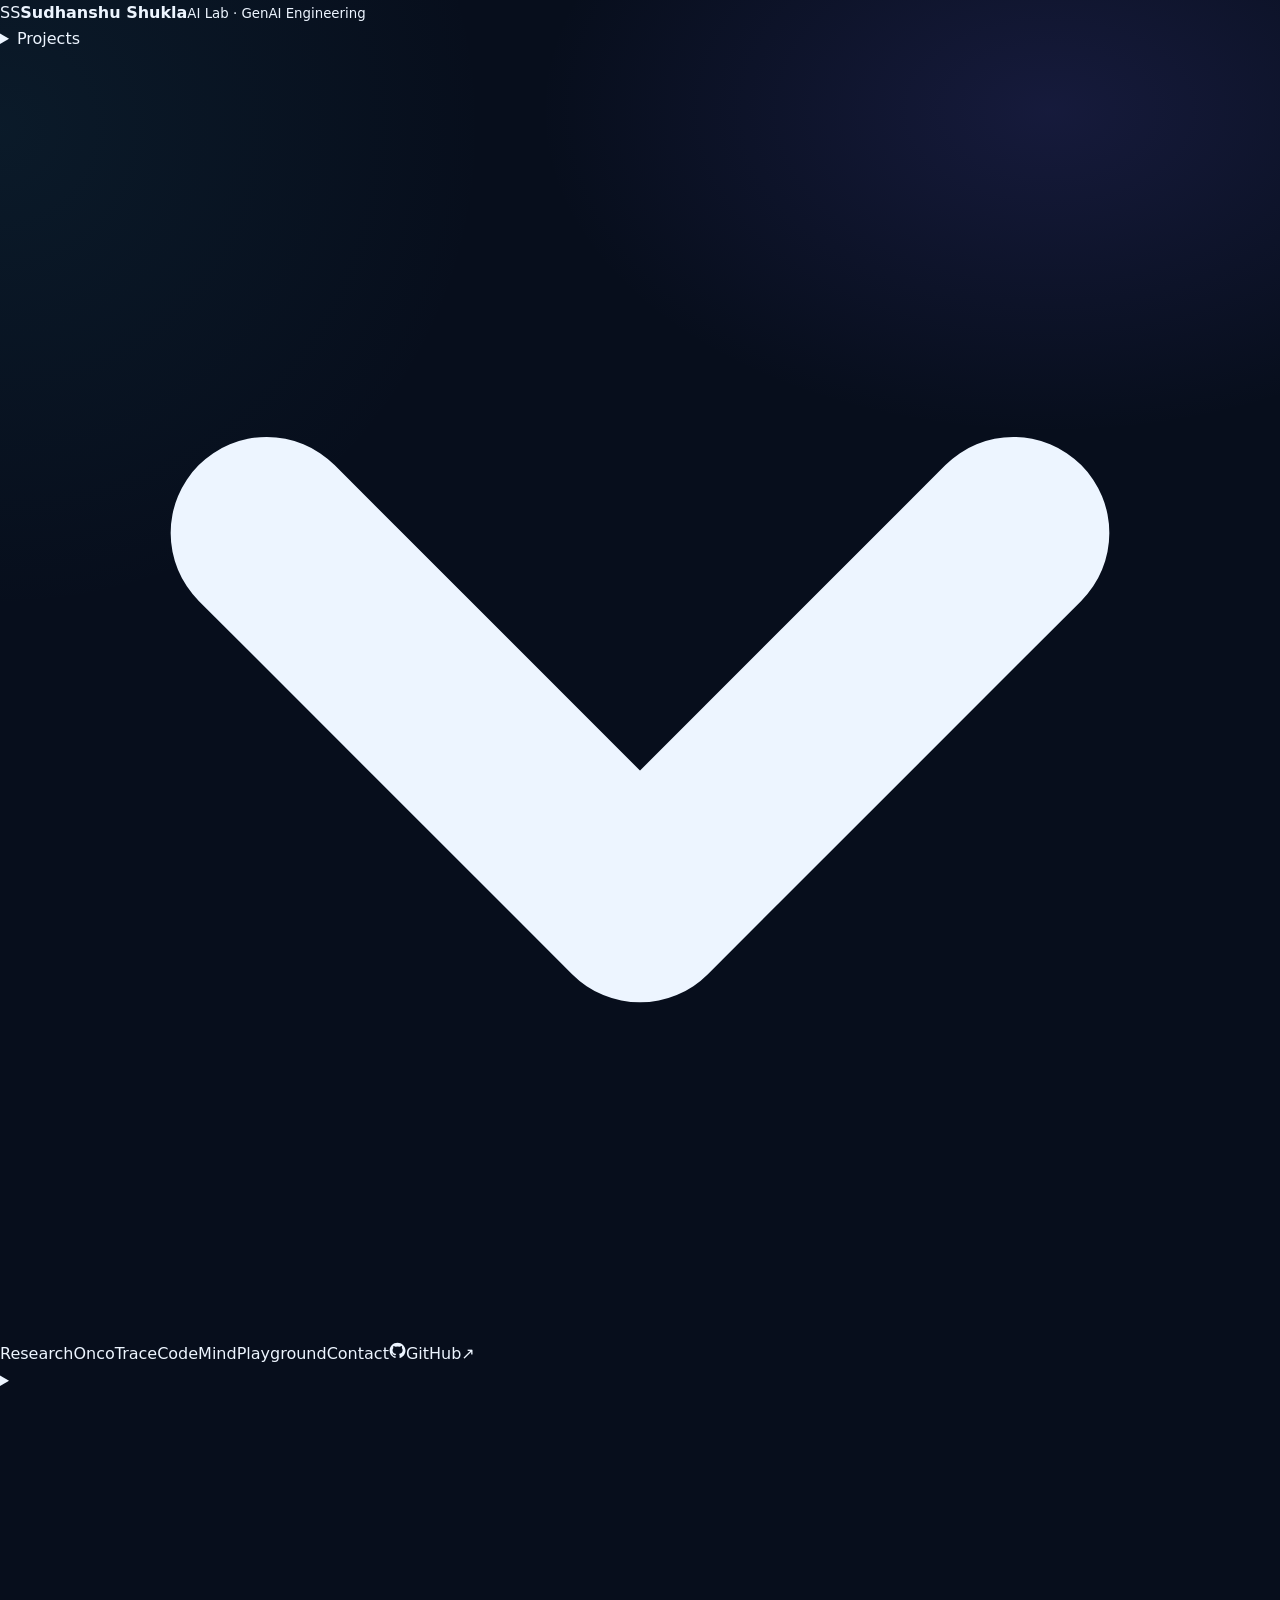
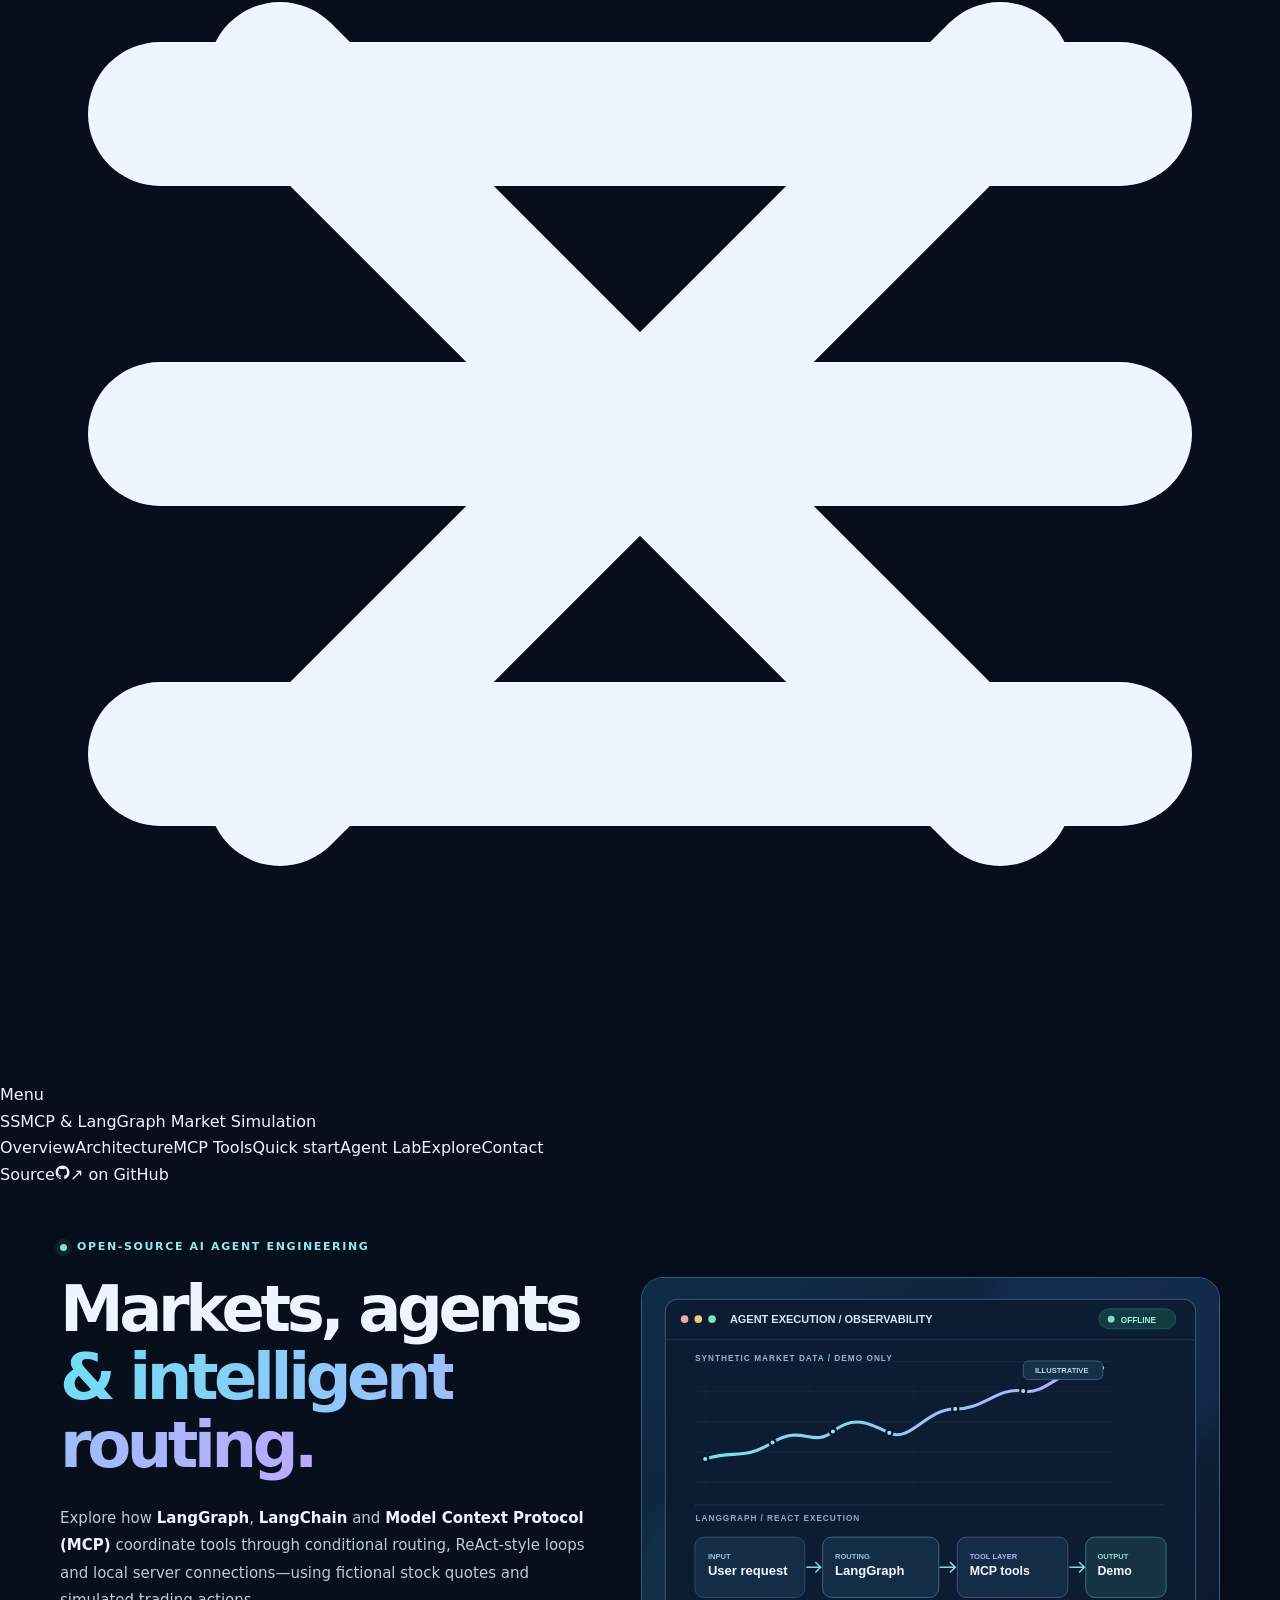
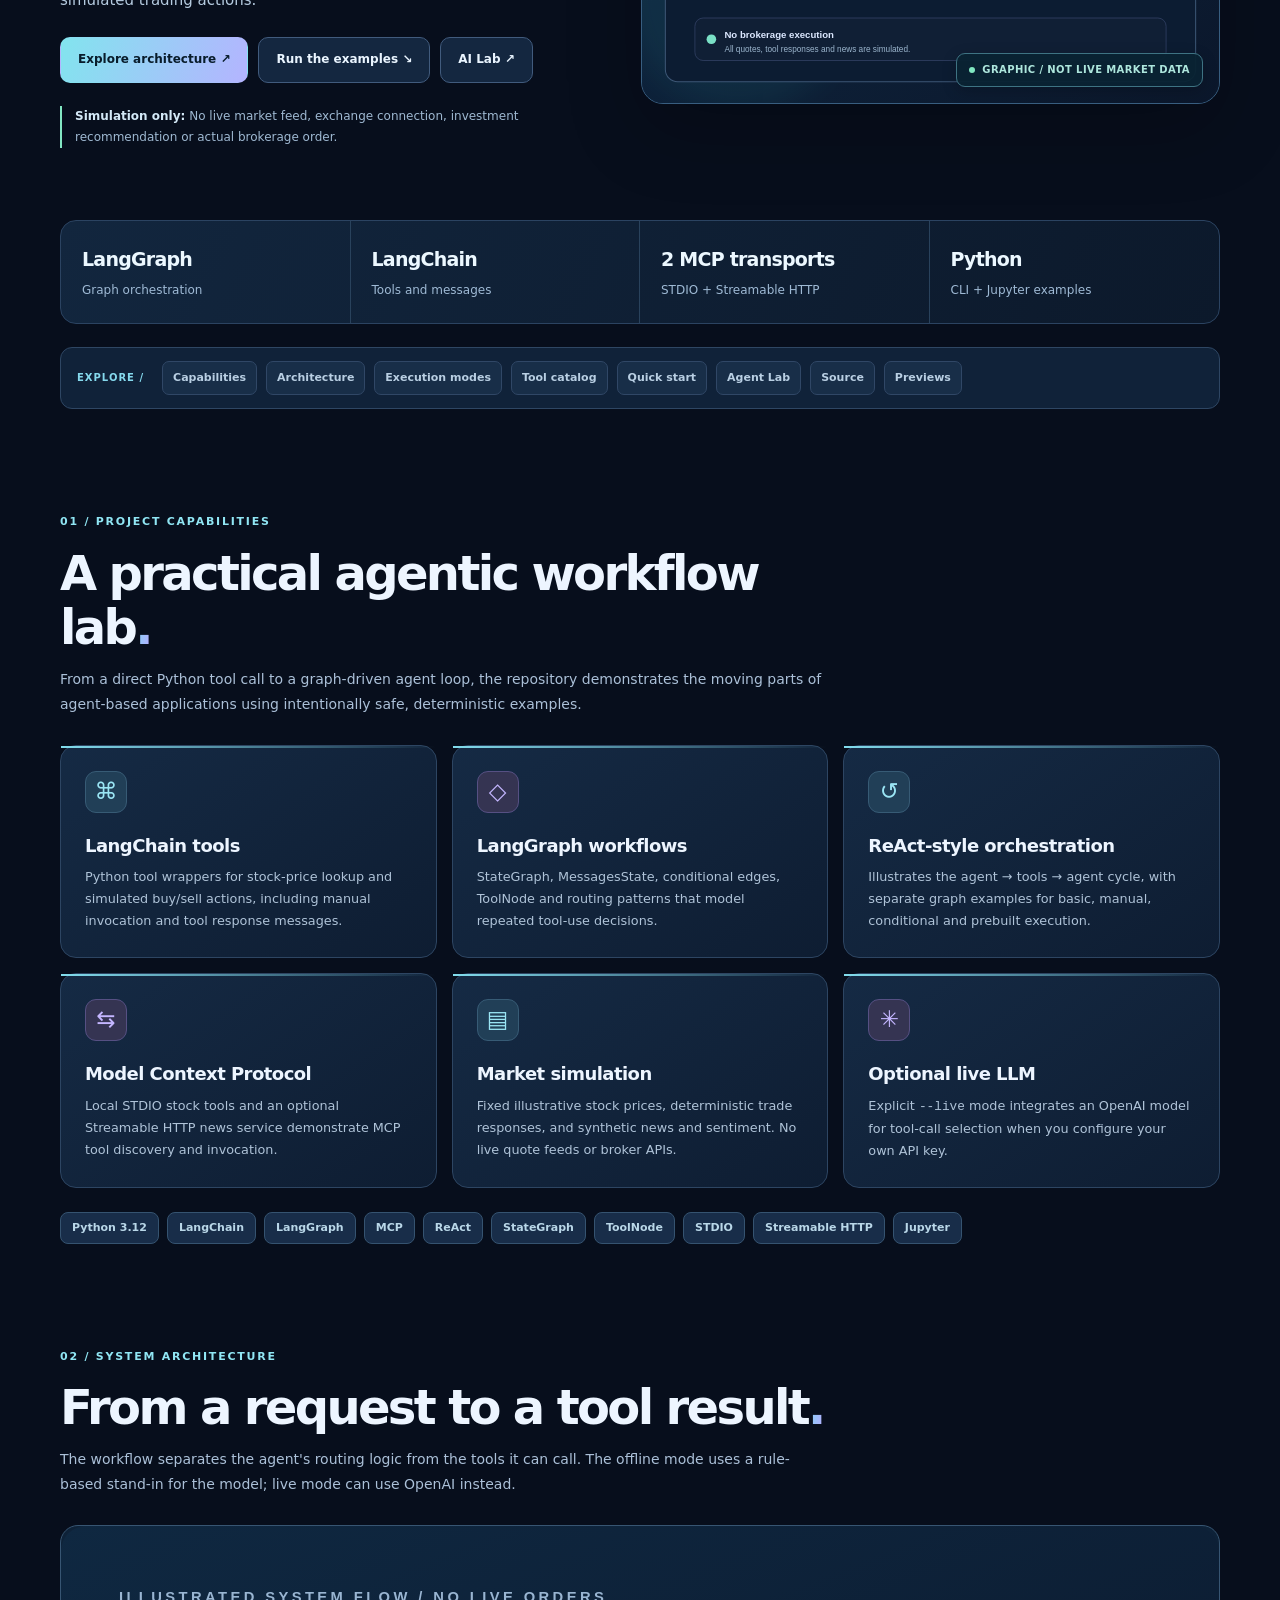
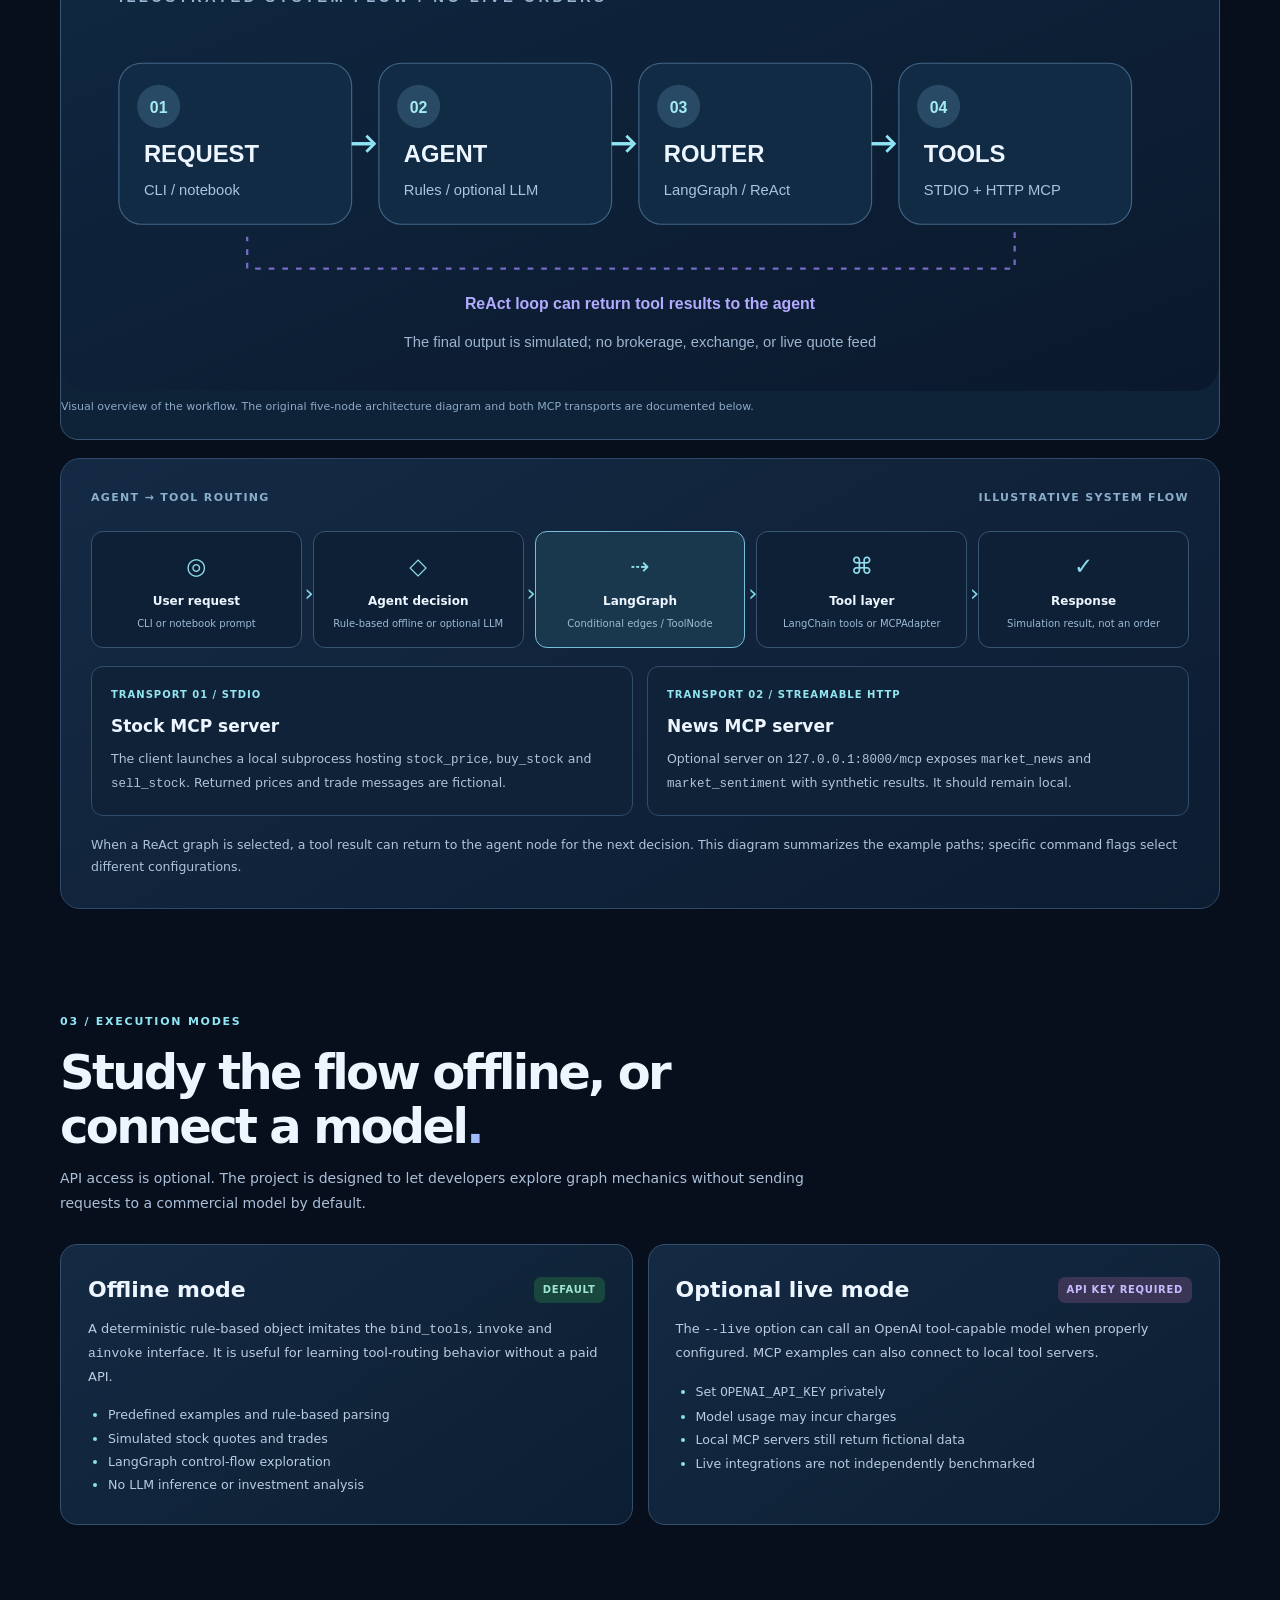
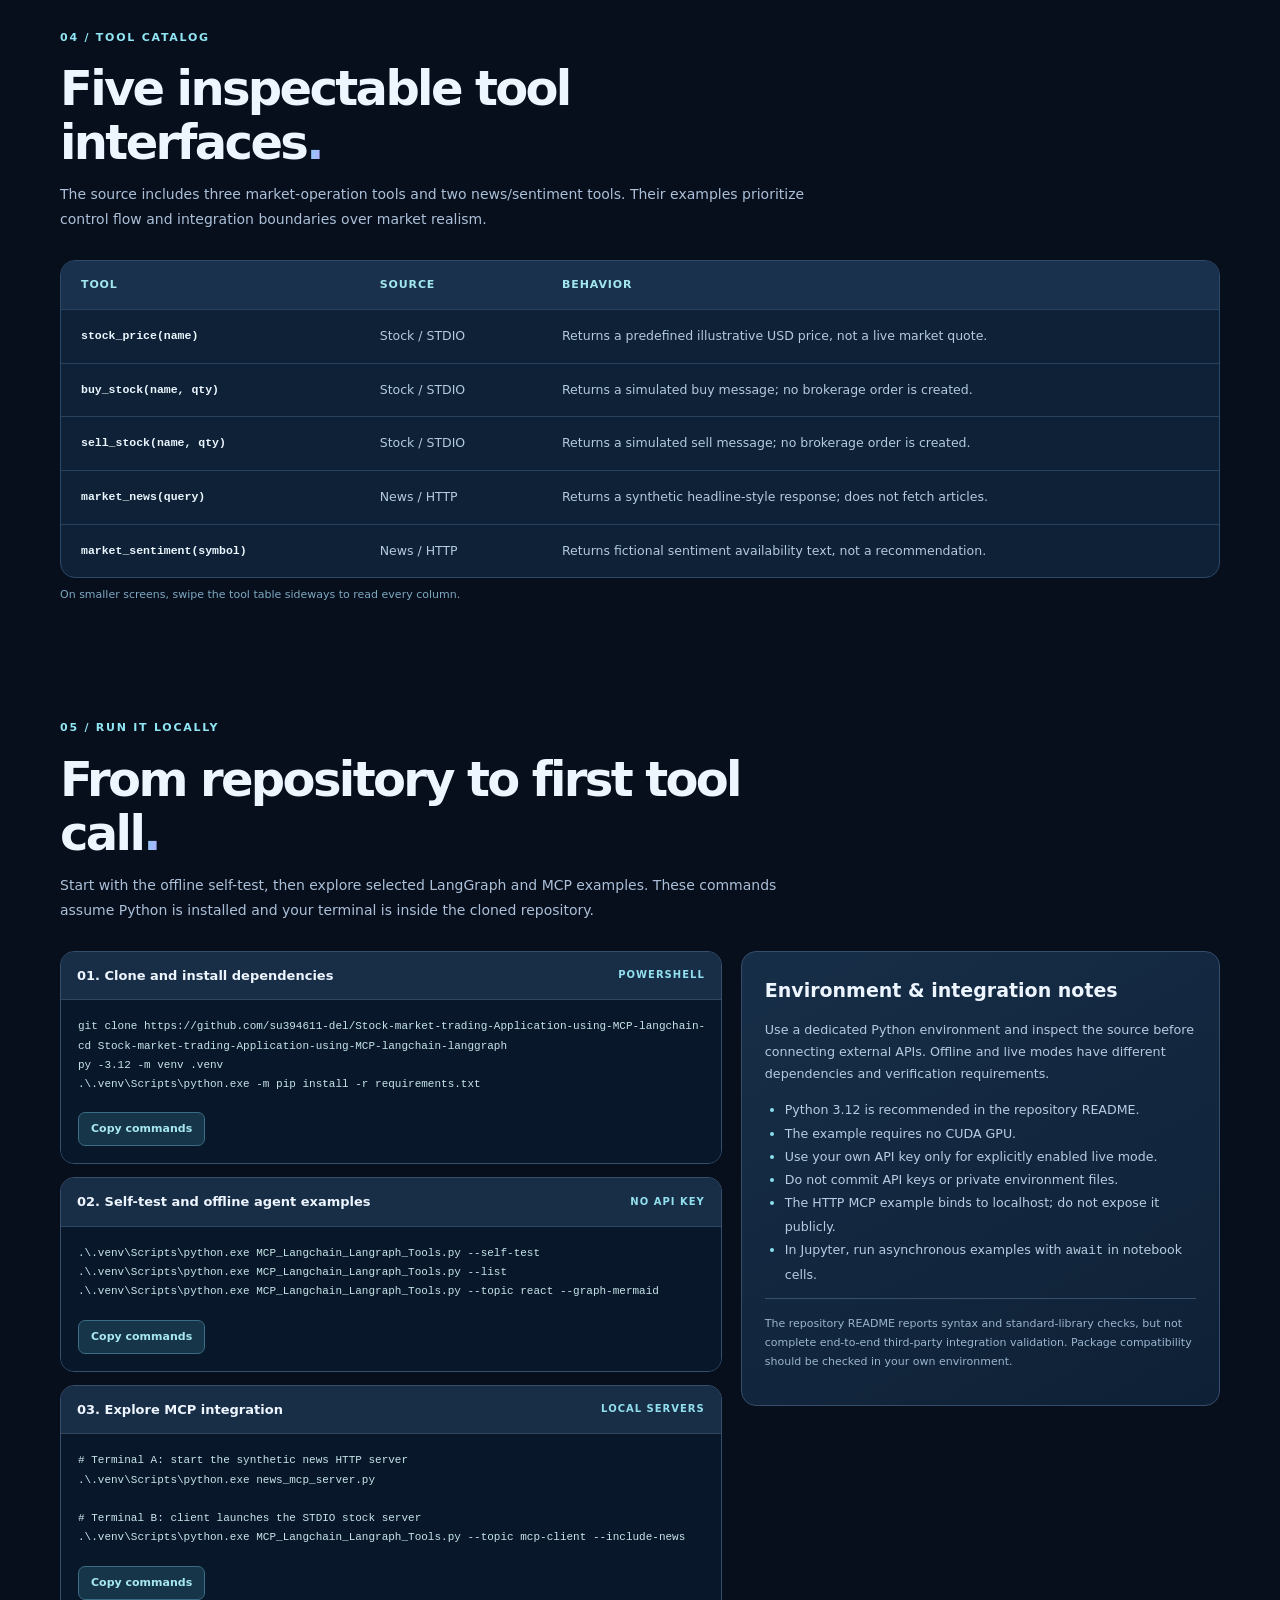
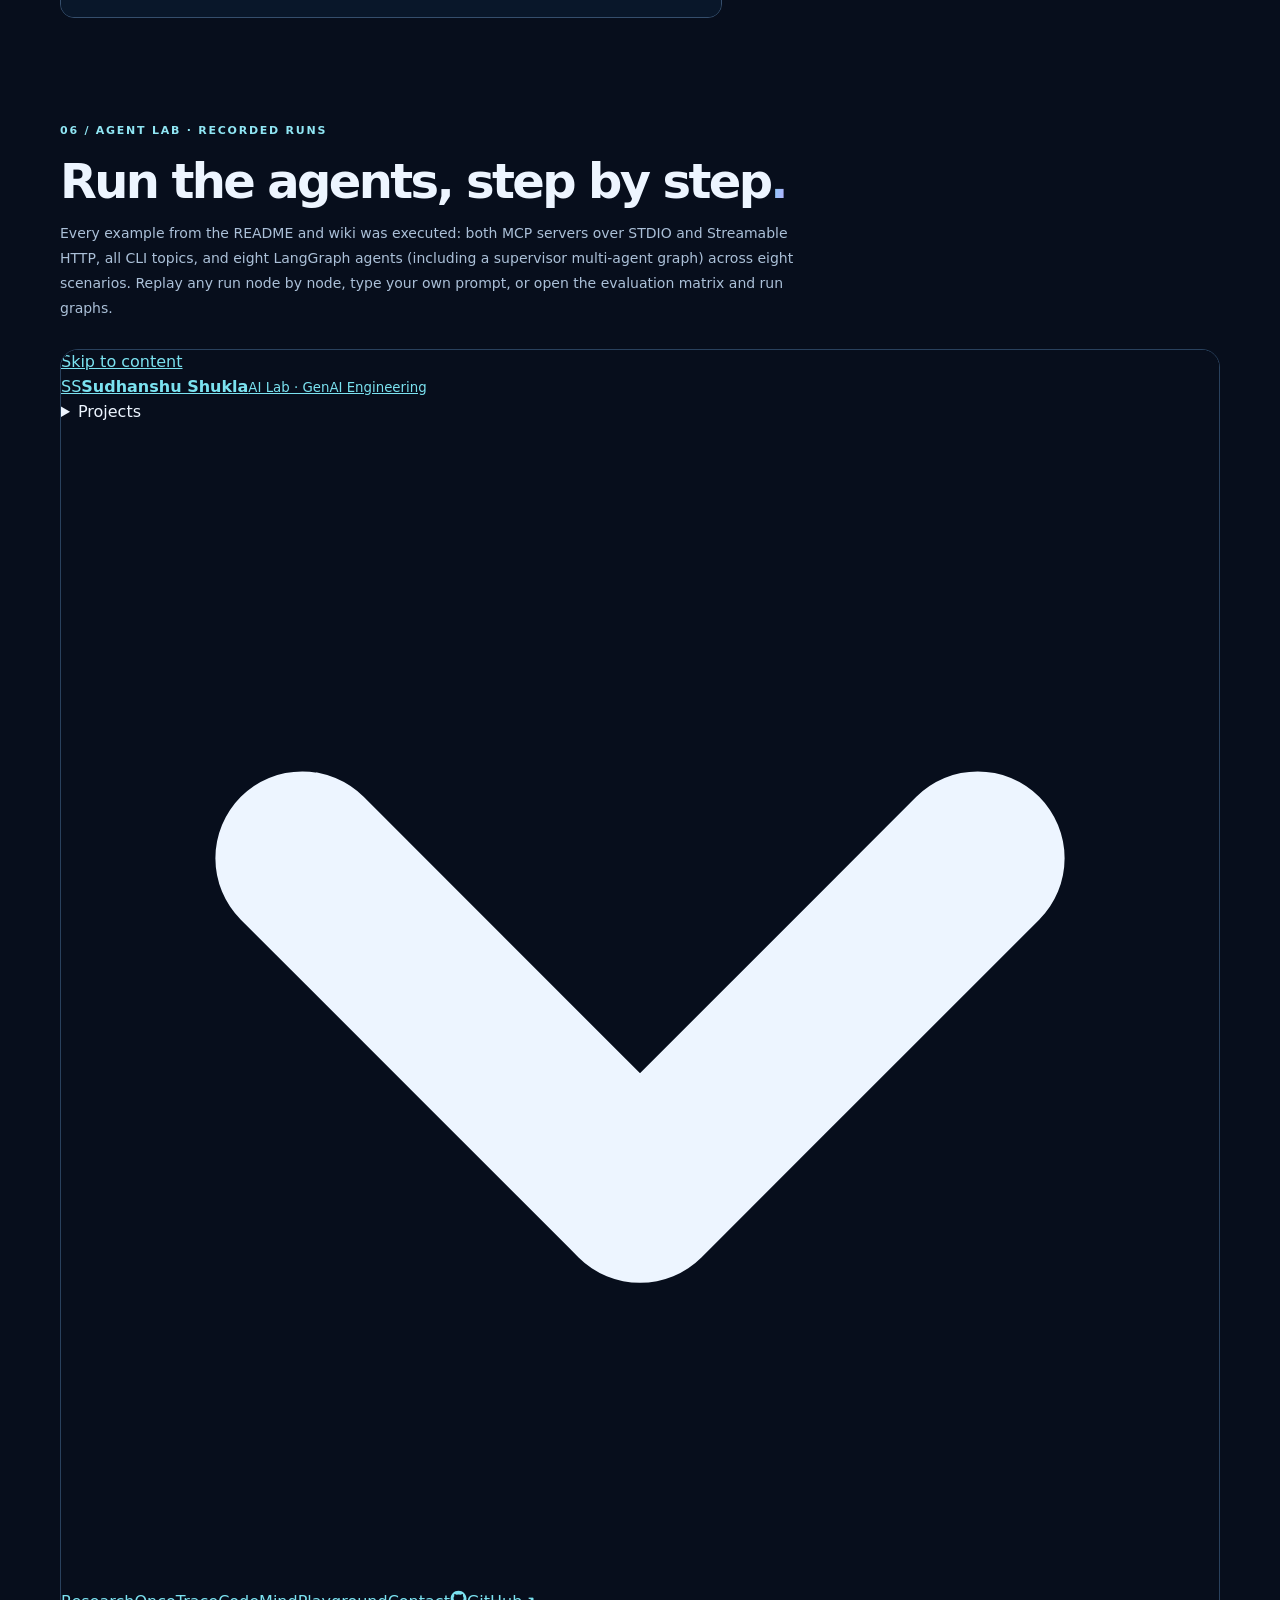
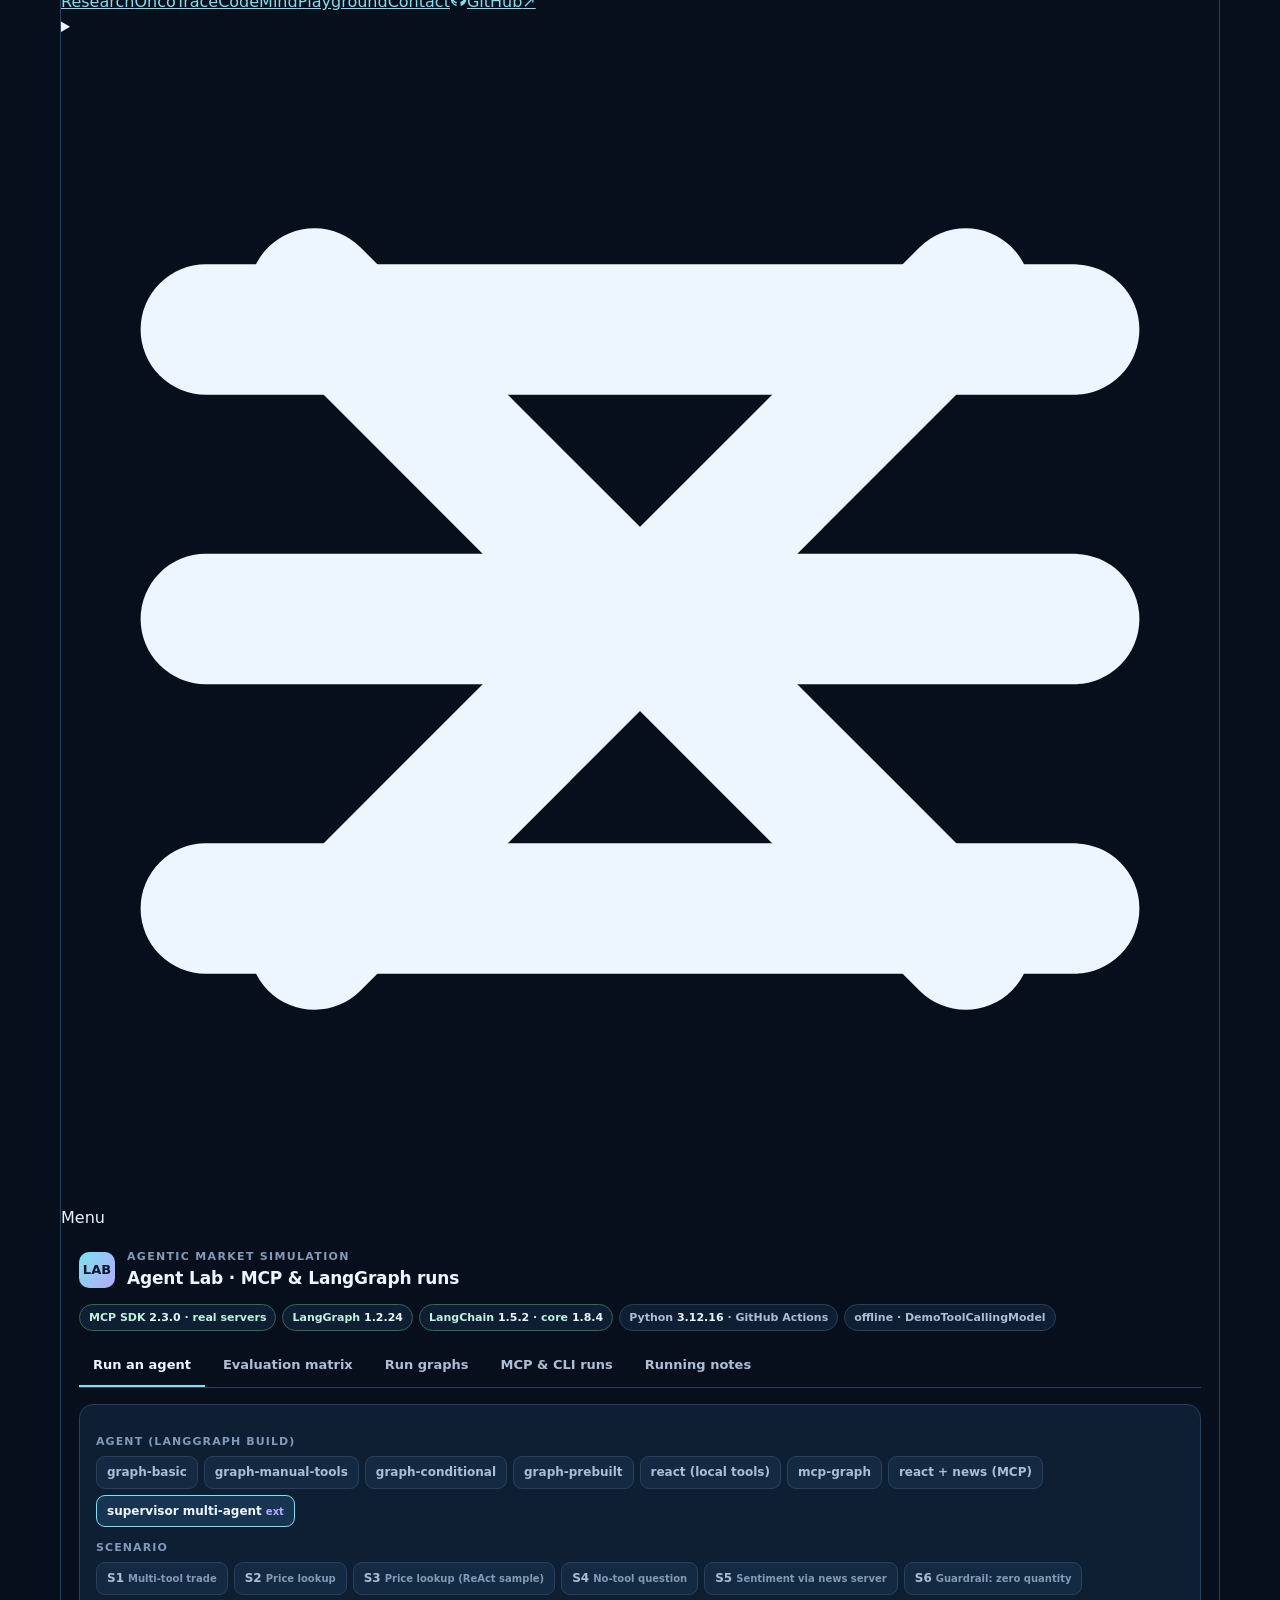
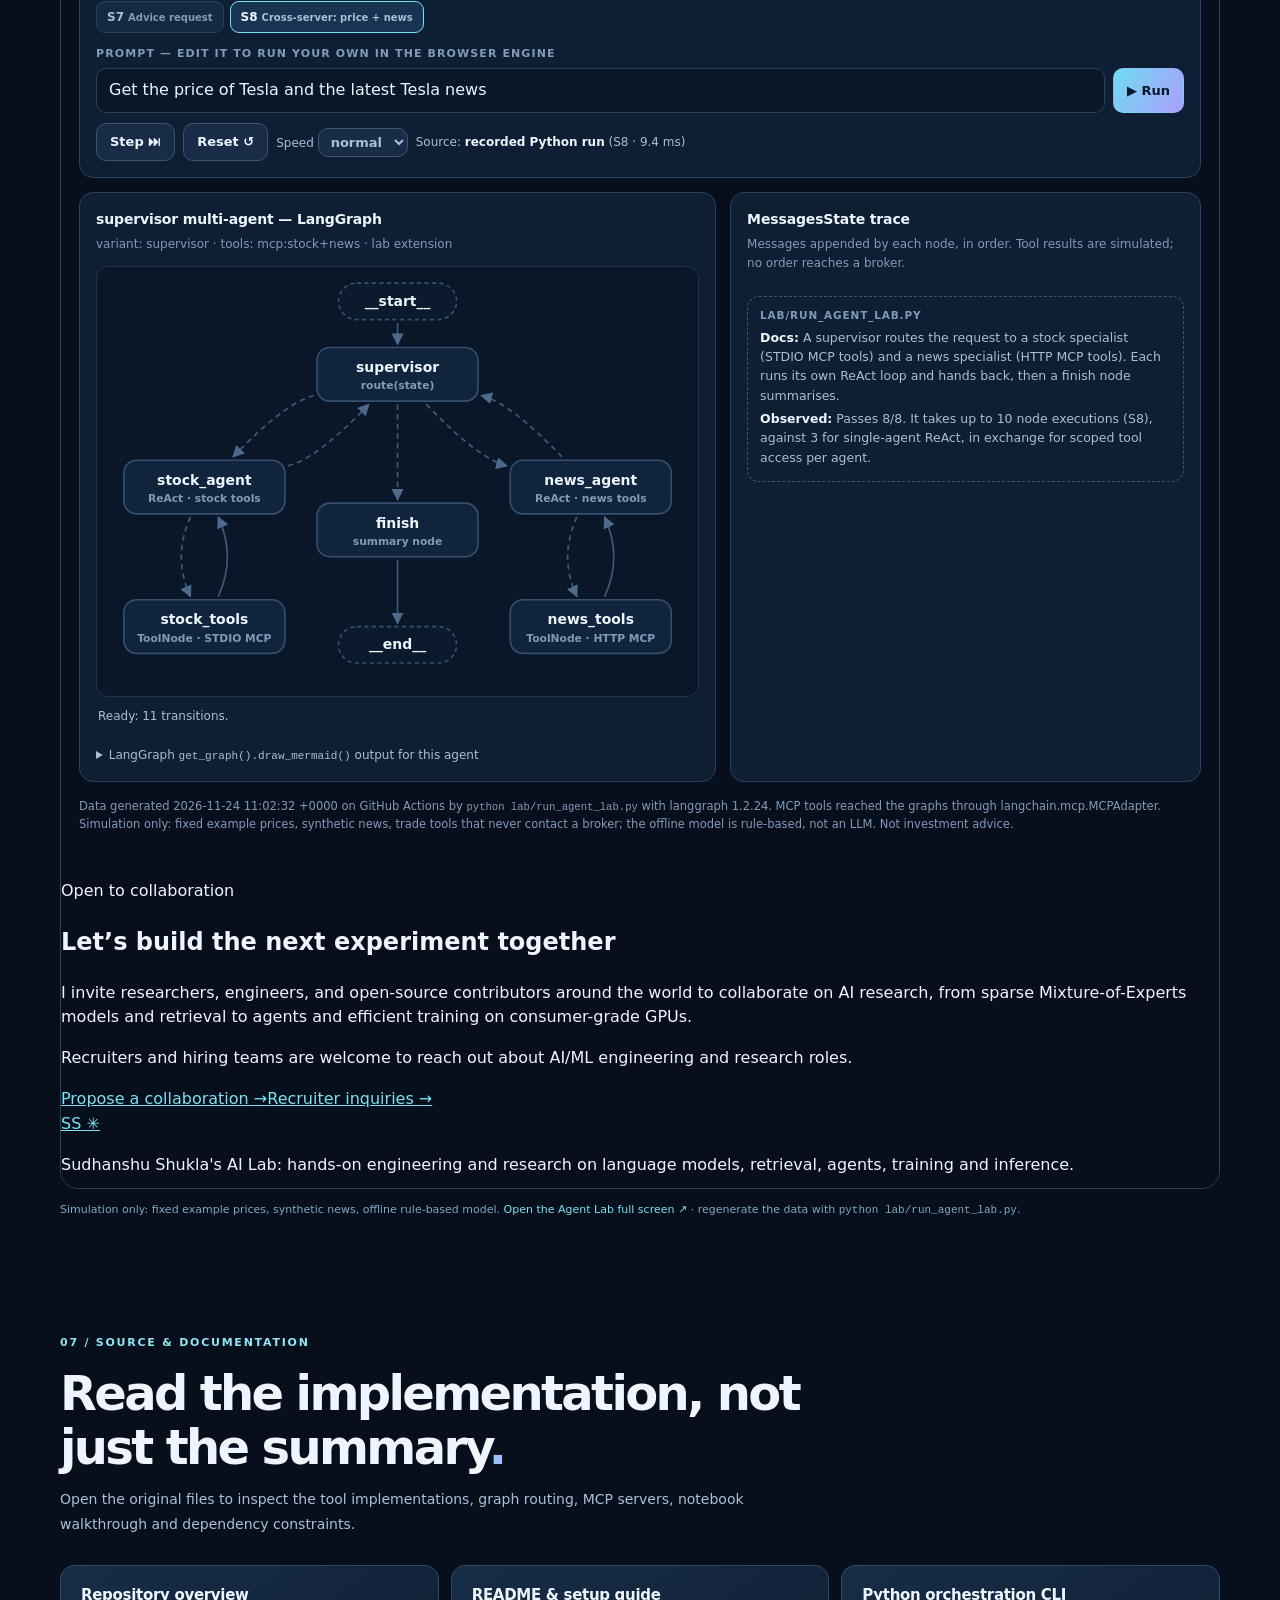
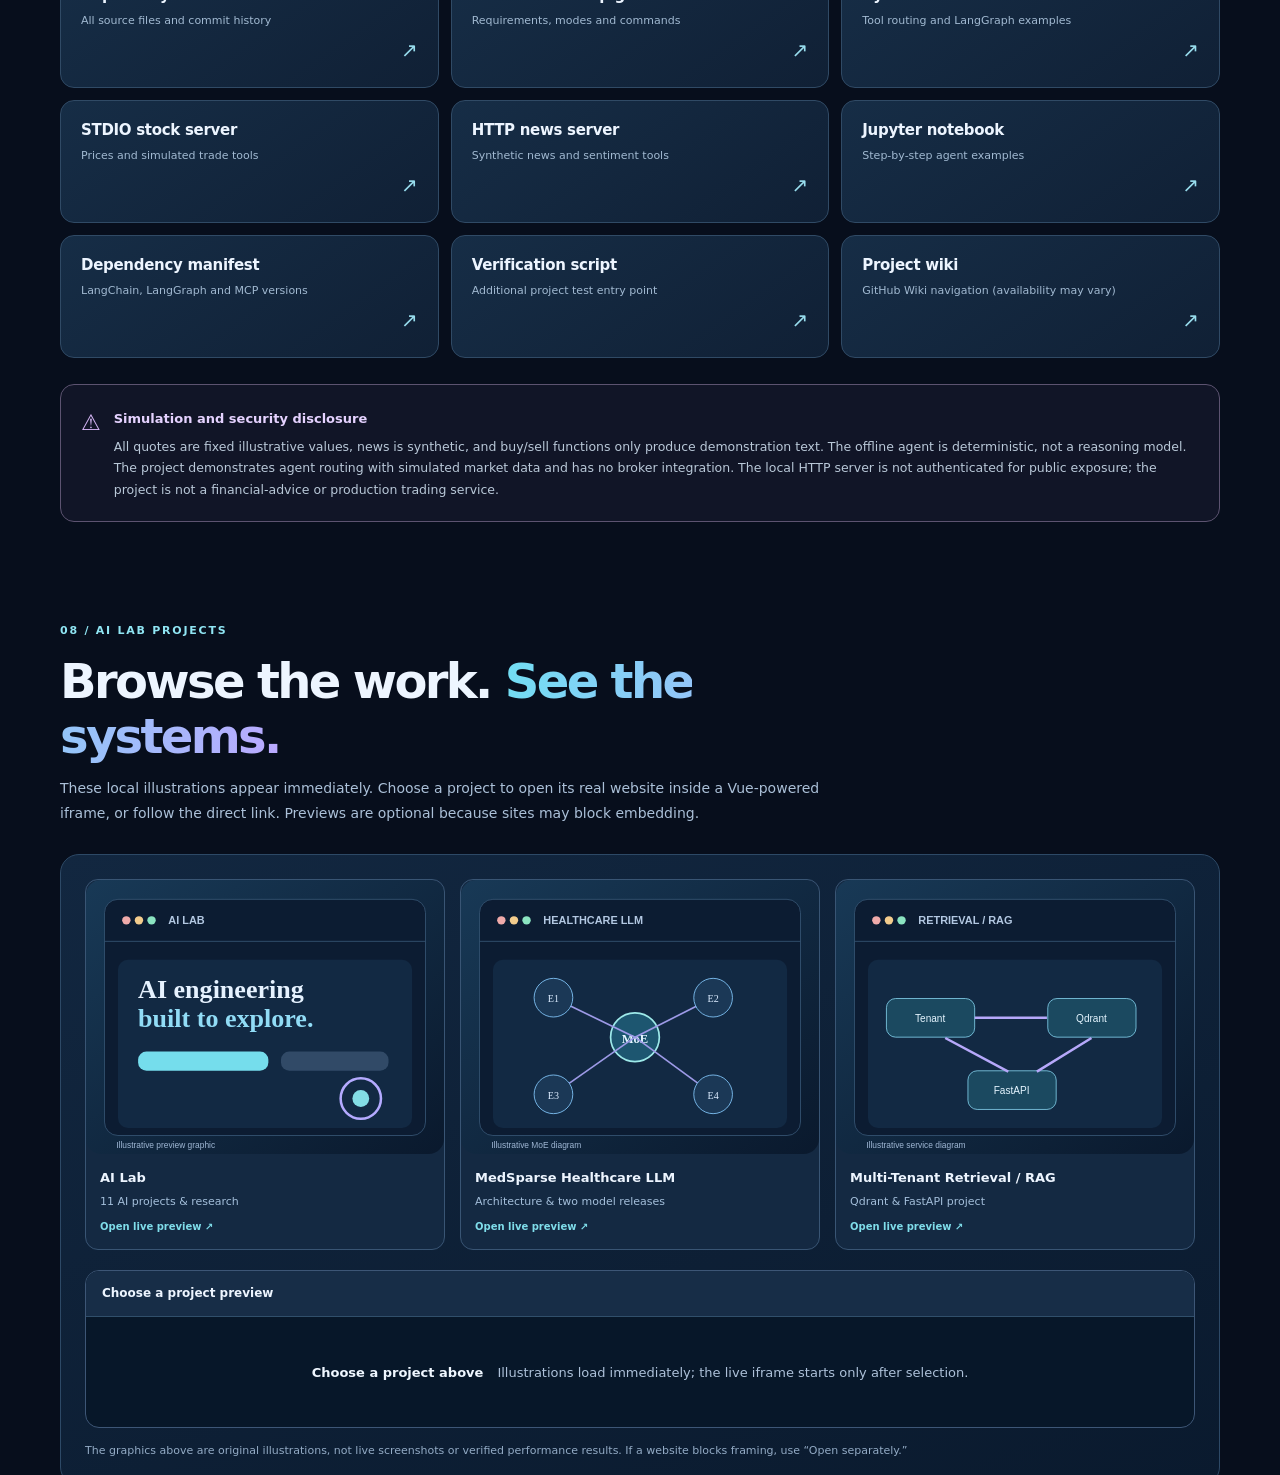
==== commit 1515e0a3: "Add CodeMind to the shared AI Lab navigation" ====
--- a/index.html
+++ b/index.html
@@ -17,7 +17,7 @@
 <link rel="stylesheet" href="page-details.css">
 </head>
 <body><a href="#main" class="skip">Skip to content</a>
-<!-- ailab:header:start --><header class="ailab-header" id="ailab-top"><div class="ailab-wrap ailab-bar"><a class="ailab-brand" href="/" aria-label="Sudhanshu Shukla's AI Lab home"><span class="ailab-mark" aria-hidden="true">SS</span><span class="ailab-brand-text"><strong>Sudhanshu Shukla</strong><small>AI Lab · GenAI Engineering</small></span></a><nav class="ailab-nav" aria-label="AI Lab"><details class="ailab-dd"><summary class="ailab-link">Projects<svg class="ailab-chev" aria-hidden="true" viewBox="0 0 12 12" fill="none" stroke="currentColor" stroke-width="1.8" stroke-linecap="round" stroke-linejoin="round"><path d="M2.5 4.5 6 8l3.5-3.5"/></svg></summary><div class="ailab-dd-panel"><div class="ailab-dd-grid"><div><div class="ailab-dd-group"><p class="ailab-group-label">Model training</p><ul><li><a class="ailab-proj" href="/MedSparse-Healthcare-LLM-From-Scratch/">MedSparse Healthcare LLM<small>38.8M sparse MoE, trained from scratch</small></a></li><li><a class="ailab-proj" href="/Pre-training-and-Fine-tuning/">LLM Fine-Tuning &amp; Preference Optimization<small>LoRA, SFT, DPO and ORPO</small></a></li><li><a class="ailab-proj" href="/Distributed-Data-Parallel-Processing/">Distributed LLM Training with PyTorch DDP<small>torchrun, Gloo/NCCL, LoRA</small></a></li><li><a class="ailab-proj" href="/LLM-from-scratch/">Transformer Encoder from Scratch<small>Hand-built attention in PyTorch</small></a></li><li><a class="ailab-proj" href="/Full-Fine-Training-Pre-Training-Mid-Training/">DistilBERT Full vs. Frozen Fine-Tuning<small>Full encoder vs head-only training</small></a></li><li><a class="ailab-proj" href="/Transformers-Training/">Transformer Training &amp; Model Evaluation<small>DistilBERT classification walkthrough</small></a></li><li><a class="ailab-proj" href="https://huggingface.co/sudhanshu42844/my-tiny-llm" target="_blank" rel="noopener noreferrer">Tiny GPT-Style Language Model<span class="ailab-ext" aria-hidden="true"> ↗</span><small>1.06M parameters, on Hugging Face</small></a></li></ul></div></div><div><div class="ailab-dd-group"><p class="ailab-group-label">Retrieval &amp; RAG</p><ul><li><a class="ailab-proj" href="/RAG-service/">Multi-Tenant RAG Service<small>Qdrant, FastAPI, tenant isolation</small></a></li></ul></div><div class="ailab-dd-group"><p class="ailab-group-label">Agents &amp; MCP</p><ul><li><a class="ailab-proj" href="/Multi-agents-using-LangGraph/">Multi-Agent Workflows with LangGraph<small>StateGraph, reducers, subgraphs</small></a></li><li><a class="ailab-proj" href="/Stock-market-trading-Application-using-MCP-langchain-langgraph/" aria-current="page">MCP &amp; LangGraph Market Simulation<small>MCP servers and a ReAct tool loop</small></a></li></ul></div><div class="ailab-dd-group"><p class="ailab-group-label">Inference &amp; scale</p><ul><li><a class="ailab-proj" href="/Parallel-LLM-Inference/">Parallel LLM Batch Inference<small>Per-GPU replicas, ordered JSONL</small></a></li></ul></div></div></div><a class="ailab-dd-all" href="/#projects">Browse all 11 projects <span aria-hidden="true">→</span></a></div></details><a class="ailab-link" href="/research/">Research</a><a class="ailab-link" href="/oncotrace/">OncoTrace</a><a class="ailab-link" href="/playground/">Playground</a><a class="ailab-link" href="/contact.html">Contact</a><a class="ailab-gh" href="https://github.com/su394611-del" target="_blank" rel="noopener noreferrer"><svg class="ailab-ico" aria-hidden="true" width="17" height="17" viewBox="0 0 24 24" fill="currentColor"><path d="M12 .9C5.86.9.9 5.88.9 12.03c0 4.92 3.19 9.1 7.62 10.57.56.1.76-.24.76-.54v-2.11c-3.1.67-3.76-1.32-3.76-1.32-.5-1.28-1.24-1.62-1.24-1.62-1.02-.7.08-.68.08-.68 1.13.08 1.73 1.16 1.73 1.16 1.01 1.73 2.65 1.23 3.3.94.1-.73.39-1.23.72-1.52-2.47-.28-5.07-1.24-5.07-5.5 0-1.21.44-2.19 1.15-2.96-.12-.28-.5-1.4.11-2.91 0 0 .94-.3 3.06 1.13a10.67 10.67 0 0 1 5.58 0c2.12-1.44 3.05-1.13 3.05-1.13.61 1.51.23 2.63.11 2.91.72.77 1.15 1.75 1.15 2.97 0 4.26-2.6 5.21-5.08 5.49.4.35.75 1.04.75 2.1v3.12c0 .3.2.65.77.54 4.42-1.48 7.6-5.65 7.6-10.56C23.1 5.88 18.14.9 12 .9Z"/></svg><span>GitHub</span><span aria-hidden="true">↗</span></a></nav><details class="ailab-menu"><summary><svg class="ailab-menu-icon" aria-hidden="true" viewBox="0 0 16 16" fill="none" stroke="currentColor" stroke-width="1.8" stroke-linecap="round"><path class="ailab-burger" d="M2 4h12M2 8h12M2 12h12"/><path class="ailab-x" d="M3.5 3.5l9 9M12.5 3.5l-9 9"/></svg><span>Menu</span></summary><nav class="ailab-menu-panel" aria-label="AI Lab menu"><p class="ailab-group-label">AI Lab</p><div class="ailab-menu-links"><a class="ailab-link" href="/">AI Lab home</a><a class="ailab-link" href="/#projects">All projects</a><a class="ailab-link" href="/research/">Research</a><a class="ailab-link" href="/oncotrace/">OncoTrace</a><a class="ailab-link" href="/playground/">Playground</a><a class="ailab-link" href="/contact.html">Contact</a><a class="ailab-link" href="https://github.com/su394611-del" target="_blank" rel="noopener noreferrer">GitHub <span aria-hidden="true">↗</span></a></div><p class="ailab-group-label">Projects</p><ul><li><a class="ailab-proj" href="/MedSparse-Healthcare-LLM-From-Scratch/">MedSparse Healthcare LLM<small>38.8M sparse MoE, trained from scratch</small></a></li><li><a class="ailab-proj" href="/RAG-service/">Multi-Tenant RAG Service<small>Qdrant, FastAPI, tenant isolation</small></a></li><li><a class="ailab-proj" href="/Multi-agents-using-LangGraph/">Multi-Agent Workflows with LangGraph<small>StateGraph, reducers, subgraphs</small></a></li><li><a class="ailab-proj" href="/Pre-training-and-Fine-tuning/">LLM Fine-Tuning &amp; Preference Optimization<small>LoRA, SFT, DPO and ORPO</small></a></li><li><a class="ailab-proj" href="/Distributed-Data-Parallel-Processing/">Distributed LLM Training with PyTorch DDP<small>torchrun, Gloo/NCCL, LoRA</small></a></li><li><a class="ailab-proj" href="/Parallel-LLM-Inference/">Parallel LLM Batch Inference<small>Per-GPU replicas, ordered JSONL</small></a></li><li><a class="ailab-proj" href="/LLM-from-scratch/">Transformer Encoder from Scratch<small>Hand-built attention in PyTorch</small></a></li><li><a class="ailab-proj" href="/Full-Fine-Training-Pre-Training-Mid-Training/">DistilBERT Full vs. Frozen Fine-Tuning<small>Full encoder vs head-only training</small></a></li><li><a class="ailab-proj" href="/Transformers-Training/">Transformer Training &amp; Model Evaluation<small>DistilBERT classification walkthrough</small></a></li><li><a class="ailab-proj" href="/Stock-market-trading-Application-using-MCP-langchain-langgraph/" aria-current="page">MCP &amp; LangGraph Market Simulation<small>MCP servers and a ReAct tool loop</small></a></li><li><a class="ailab-proj" href="https://huggingface.co/sudhanshu42844/my-tiny-llm" target="_blank" rel="noopener noreferrer">Tiny GPT-Style Language Model<span class="ailab-ext" aria-hidden="true"> ↗</span><small>1.06M parameters, on Hugging Face</small></a></li></ul></nav></details></div></header><nav class="ailab-subnav" aria-label="MCP &amp; LangGraph Market Simulation sections"><div class="ailab-wrap ailab-subnav-inner"><a class="ailab-subnav-home" href="/" aria-label="AI Lab home"><span class="ailab-mark" aria-hidden="true">SS</span></a><a class="ailab-subnav-title" href="#ailab-top">MCP &amp; LangGraph Market Simulation</a><div class="ailab-subnav-links"><a href="#overview">Overview</a><a href="#architecture">Architecture</a><a href="#tools">MCP Tools</a><a href="#quickstart">Quick start</a><a href="#lab">Agent Lab</a><a href="#explorer">Explore</a><a href="#contact">Contact</a></div><a class="ailab-subnav-cta" href="https://github.com/su394611-del/Stock-market-trading-Application-using-MCP-langchain-langgraph" target="_blank" rel="noopener noreferrer"><span class="ailab-cta-word">Source</span><svg class="ailab-ico" aria-hidden="true" width="15" height="15" viewBox="0 0 24 24" fill="currentColor"><path d="M12 .9C5.86.9.9 5.88.9 12.03c0 4.92 3.19 9.1 7.62 10.57.56.1.76-.24.76-.54v-2.11c-3.1.67-3.76-1.32-3.76-1.32-.5-1.28-1.24-1.62-1.24-1.62-1.02-.7.08-.68.08-.68 1.13.08 1.73 1.16 1.73 1.16 1.01 1.73 2.65 1.23 3.3.94.1-.73.39-1.23.72-1.52-2.47-.28-5.07-1.24-5.07-5.5 0-1.21.44-2.19 1.15-2.96-.12-.28-.5-1.4.11-2.91 0 0 .94-.3 3.06 1.13a10.67 10.67 0 0 1 5.58 0c2.12-1.44 3.05-1.13 3.05-1.13.61 1.51.23 2.63.11 2.91.72.77 1.15 1.75 1.15 2.97 0 4.26-2.6 5.21-5.08 5.49.4.35.75 1.04.75 2.1v3.12c0 .3.2.65.77.54 4.42-1.48 7.6-5.65 7.6-10.56C23.1 5.88 18.14.9 12 .9Z"/></svg><span aria-hidden="true">↗</span><span class="ailab-sr"> on GitHub</span></a></div></nav><!-- ailab:header:end -->
+<!-- ailab:header:start --><header class="ailab-header" id="ailab-top"><div class="ailab-wrap ailab-bar"><a class="ailab-brand" href="/" aria-label="Sudhanshu Shukla's AI Lab home"><span class="ailab-mark" aria-hidden="true">SS</span><span class="ailab-brand-text"><strong>Sudhanshu Shukla</strong><small>AI Lab · GenAI Engineering</small></span></a><nav class="ailab-nav" aria-label="AI Lab"><details class="ailab-dd"><summary class="ailab-link">Projects<svg class="ailab-chev" aria-hidden="true" viewBox="0 0 12 12" fill="none" stroke="currentColor" stroke-width="1.8" stroke-linecap="round" stroke-linejoin="round"><path d="M2.5 4.5 6 8l3.5-3.5"/></svg></summary><div class="ailab-dd-panel"><div class="ailab-dd-grid"><div><div class="ailab-dd-group"><p class="ailab-group-label">Model training</p><ul><li><a class="ailab-proj" href="/MedSparse-Healthcare-LLM-From-Scratch/">MedSparse Healthcare LLM<small>38.8M sparse MoE, trained from scratch</small></a></li><li><a class="ailab-proj" href="/Pre-training-and-Fine-tuning/">LLM Fine-Tuning &amp; Preference Optimization<small>LoRA, SFT, DPO and ORPO</small></a></li><li><a class="ailab-proj" href="/Distributed-Data-Parallel-Processing/">Distributed LLM Training with PyTorch DDP<small>torchrun, Gloo/NCCL, LoRA</small></a></li><li><a class="ailab-proj" href="/LLM-from-scratch/">Transformer Encoder from Scratch<small>Hand-built attention in PyTorch</small></a></li><li><a class="ailab-proj" href="/Full-Fine-Training-Pre-Training-Mid-Training/">DistilBERT Full vs. Frozen Fine-Tuning<small>Full encoder vs head-only training</small></a></li><li><a class="ailab-proj" href="/Transformers-Training/">Transformer Training &amp; Model Evaluation<small>DistilBERT classification walkthrough</small></a></li><li><a class="ailab-proj" href="https://huggingface.co/sudhanshu42844/my-tiny-llm" target="_blank" rel="noopener noreferrer">Tiny GPT-Style Language Model<span class="ailab-ext" aria-hidden="true"> ↗</span><small>1.06M parameters, on Hugging Face</small></a></li></ul></div></div><div><div class="ailab-dd-group"><p class="ailab-group-label">Retrieval &amp; RAG</p><ul><li><a class="ailab-proj" href="/RAG-service/">Multi-Tenant RAG Service<small>Qdrant, FastAPI, tenant isolation</small></a></li></ul></div><div class="ailab-dd-group"><p class="ailab-group-label">Agents &amp; MCP</p><ul><li><a class="ailab-proj" href="/Multi-agents-using-LangGraph/">Multi-Agent Workflows with LangGraph<small>StateGraph, reducers, subgraphs</small></a></li><li><a class="ailab-proj" href="/Stock-market-trading-Application-using-MCP-langchain-langgraph/" aria-current="page">MCP &amp; LangGraph Market Simulation<small>MCP servers and a ReAct tool loop</small></a></li></ul></div><div class="ailab-dd-group"><p class="ailab-group-label">Inference &amp; scale</p><ul><li><a class="ailab-proj" href="/Parallel-LLM-Inference/">Parallel LLM Batch Inference<small>Per-GPU replicas, ordered JSONL</small></a></li></ul></div></div></div><a class="ailab-dd-all" href="/#projects">Browse all 11 projects <span aria-hidden="true">→</span></a></div></details><a class="ailab-link" href="/research/">Research</a><a class="ailab-link" href="/oncotrace/">OncoTrace</a><a class="ailab-link" href="/codemind/">CodeMind</a><a class="ailab-link" href="/playground/">Playground</a><a class="ailab-link" href="/contact.html">Contact</a><a class="ailab-gh" href="https://github.com/su394611-del" target="_blank" rel="noopener noreferrer"><svg class="ailab-ico" aria-hidden="true" width="17" height="17" viewBox="0 0 24 24" fill="currentColor"><path d="M12 .9C5.86.9.9 5.88.9 12.03c0 4.92 3.19 9.1 7.62 10.57.56.1.76-.24.76-.54v-2.11c-3.1.67-3.76-1.32-3.76-1.32-.5-1.28-1.24-1.62-1.24-1.62-1.02-.7.08-.68.08-.68 1.13.08 1.73 1.16 1.73 1.16 1.01 1.73 2.65 1.23 3.3.94.1-.73.39-1.23.72-1.52-2.47-.28-5.07-1.24-5.07-5.5 0-1.21.44-2.19 1.15-2.96-.12-.28-.5-1.4.11-2.91 0 0 .94-.3 3.06 1.13a10.67 10.67 0 0 1 5.58 0c2.12-1.44 3.05-1.13 3.05-1.13.61 1.51.23 2.63.11 2.91.72.77 1.15 1.75 1.15 2.97 0 4.26-2.6 5.21-5.08 5.49.4.35.75 1.04.75 2.1v3.12c0 .3.2.65.77.54 4.42-1.48 7.6-5.65 7.6-10.56C23.1 5.88 18.14.9 12 .9Z"/></svg><span>GitHub</span><span aria-hidden="true">↗</span></a></nav><details class="ailab-menu"><summary><svg class="ailab-menu-icon" aria-hidden="true" viewBox="0 0 16 16" fill="none" stroke="currentColor" stroke-width="1.8" stroke-linecap="round"><path class="ailab-burger" d="M2 4h12M2 8h12M2 12h12"/><path class="ailab-x" d="M3.5 3.5l9 9M12.5 3.5l-9 9"/></svg><span>Menu</span></summary><nav class="ailab-menu-panel" aria-label="AI Lab menu"><p class="ailab-group-label">AI Lab</p><div class="ailab-menu-links"><a class="ailab-link" href="/">AI Lab home</a><a class="ailab-link" href="/#projects">All projects</a><a class="ailab-link" href="/research/">Research</a><a class="ailab-link" href="/oncotrace/">OncoTrace</a><a class="ailab-link" href="/codemind/">CodeMind</a><a class="ailab-link" href="/playground/">Playground</a><a class="ailab-link" href="/contact.html">Contact</a><a class="ailab-link" href="https://github.com/su394611-del" target="_blank" rel="noopener noreferrer">GitHub <span aria-hidden="true">↗</span></a></div><p class="ailab-group-label">Projects</p><ul><li><a class="ailab-proj" href="/MedSparse-Healthcare-LLM-From-Scratch/">MedSparse Healthcare LLM<small>38.8M sparse MoE, trained from scratch</small></a></li><li><a class="ailab-proj" href="/RAG-service/">Multi-Tenant RAG Service<small>Qdrant, FastAPI, tenant isolation</small></a></li><li><a class="ailab-proj" href="/Multi-agents-using-LangGraph/">Multi-Agent Workflows with LangGraph<small>StateGraph, reducers, subgraphs</small></a></li><li><a class="ailab-proj" href="/Pre-training-and-Fine-tuning/">LLM Fine-Tuning &amp; Preference Optimization<small>LoRA, SFT, DPO and ORPO</small></a></li><li><a class="ailab-proj" href="/Distributed-Data-Parallel-Processing/">Distributed LLM Training with PyTorch DDP<small>torchrun, Gloo/NCCL, LoRA</small></a></li><li><a class="ailab-proj" href="/Parallel-LLM-Inference/">Parallel LLM Batch Inference<small>Per-GPU replicas, ordered JSONL</small></a></li><li><a class="ailab-proj" href="/LLM-from-scratch/">Transformer Encoder from Scratch<small>Hand-built attention in PyTorch</small></a></li><li><a class="ailab-proj" href="/Full-Fine-Training-Pre-Training-Mid-Training/">DistilBERT Full vs. Frozen Fine-Tuning<small>Full encoder vs head-only training</small></a></li><li><a class="ailab-proj" href="/Transformers-Training/">Transformer Training &amp; Model Evaluation<small>DistilBERT classification walkthrough</small></a></li><li><a class="ailab-proj" href="/Stock-market-trading-Application-using-MCP-langchain-langgraph/" aria-current="page">MCP &amp; LangGraph Market Simulation<small>MCP servers and a ReAct tool loop</small></a></li><li><a class="ailab-proj" href="https://huggingface.co/sudhanshu42844/my-tiny-llm" target="_blank" rel="noopener noreferrer">Tiny GPT-Style Language Model<span class="ailab-ext" aria-hidden="true"> ↗</span><small>1.06M parameters, on Hugging Face</small></a></li></ul></nav></details></div></header><nav class="ailab-subnav" aria-label="MCP &amp; LangGraph Market Simulation sections"><div class="ailab-wrap ailab-subnav-inner"><a class="ailab-subnav-home" href="/" aria-label="AI Lab home"><span class="ailab-mark" aria-hidden="true">SS</span></a><a class="ailab-subnav-title" href="#ailab-top">MCP &amp; LangGraph Market Simulation</a><div class="ailab-subnav-links"><a href="#overview">Overview</a><a href="#architecture">Architecture</a><a href="#tools">MCP Tools</a><a href="#quickstart">Quick start</a><a href="#lab">Agent Lab</a><a href="#explorer">Explore</a><a href="#contact">Contact</a></div><a class="ailab-subnav-cta" href="https://github.com/su394611-del/Stock-market-trading-Application-using-MCP-langchain-langgraph" target="_blank" rel="noopener noreferrer"><span class="ailab-cta-word">Source</span><svg class="ailab-ico" aria-hidden="true" width="15" height="15" viewBox="0 0 24 24" fill="currentColor"><path d="M12 .9C5.86.9.9 5.88.9 12.03c0 4.92 3.19 9.1 7.62 10.57.56.1.76-.24.76-.54v-2.11c-3.1.67-3.76-1.32-3.76-1.32-.5-1.28-1.24-1.62-1.24-1.62-1.02-.7.08-.68.08-.68 1.13.08 1.73 1.16 1.73 1.16 1.01 1.73 2.65 1.23 3.3.94.1-.73.39-1.23.72-1.52-2.47-.28-5.07-1.24-5.07-5.5 0-1.21.44-2.19 1.15-2.96-.12-.28-.5-1.4.11-2.91 0 0 .94-.3 3.06 1.13a10.67 10.67 0 0 1 5.58 0c2.12-1.44 3.05-1.13 3.05-1.13.61 1.51.23 2.63.11 2.91.72.77 1.15 1.75 1.15 2.97 0 4.26-2.6 5.21-5.08 5.49.4.35.75 1.04.75 2.1v3.12c0 .3.2.65.77.54 4.42-1.48 7.6-5.65 7.6-10.56C23.1 5.88 18.14.9 12 .9Z"/></svg><span aria-hidden="true">↗</span><span class="ailab-sr"> on GitHub</span></a></div></nav><!-- ailab:header:end -->
 <main id="main">
 <div class="container hero" id="top"><div class="hero-copy"><p class="kicker"><span class="dot" aria-hidden="true"></span> OPEN-SOURCE AI AGENT ENGINEERING</p><h1>Markets, agents<br/><span class="gradient">&amp; intelligent routing.</span></h1><p class="hero-lead">Explore how <strong>LangGraph</strong>, <strong>LangChain</strong> and <strong>Model Context Protocol (MCP)</strong> coordinate tools through conditional routing, ReAct-style loops and local server connections—using fictional stock quotes and simulated trading actions.</p><div class="hero-actions"><a href="#architecture" class="btn btn-primary">Explore architecture ↗</a><a href="#quickstart" class="btn btn-secondary">Run the examples ↘</a><a href="https://su394611-del.github.io/" class="btn btn-secondary">AI Lab ↗</a></div><p class="hero-note"><strong>Simulation only:</strong> No live market feed, exchange connection, investment recommendation or actual brokerage order.</p></div><div class="hero-visual"><img src="assets/agentic-market-dashboard.svg" alt="Illustrative synthetic market trend and LangGraph agent flow with MCP tools; this is not a live trading dashboard" width="840" height="620" fetchpriority="high" decoding="async"/><span class="visual-sticker"><span class="dot"></span> GRAPHIC / NOT LIVE MARKET DATA</span></div></div>
 <div class="container"><div class="metrics" aria-label="Technologies and scope"><div class="metric"><strong>LangGraph</strong><span>Graph orchestration</span></div><div class="metric"><strong>LangChain</strong><span>Tools and messages</span></div><div class="metric"><strong>2 MCP transports</strong><span>STDIO + Streamable HTTP</span></div><div class="metric"><strong>Python</strong><span>CLI + Jupyter examples</span></div></div><nav class="section-jump" aria-label="Jump to page section"><span>EXPLORE /</span><a href="#overview">Capabilities</a><a href="#architecture">Architecture</a><a href="#execution">Execution modes</a><a href="#tools">Tool catalog</a><a href="#quickstart">Quick start</a><a href="#lab">Agent Lab</a><a href="#source">Source</a><a href="#explorer">Previews</a></nav></div>
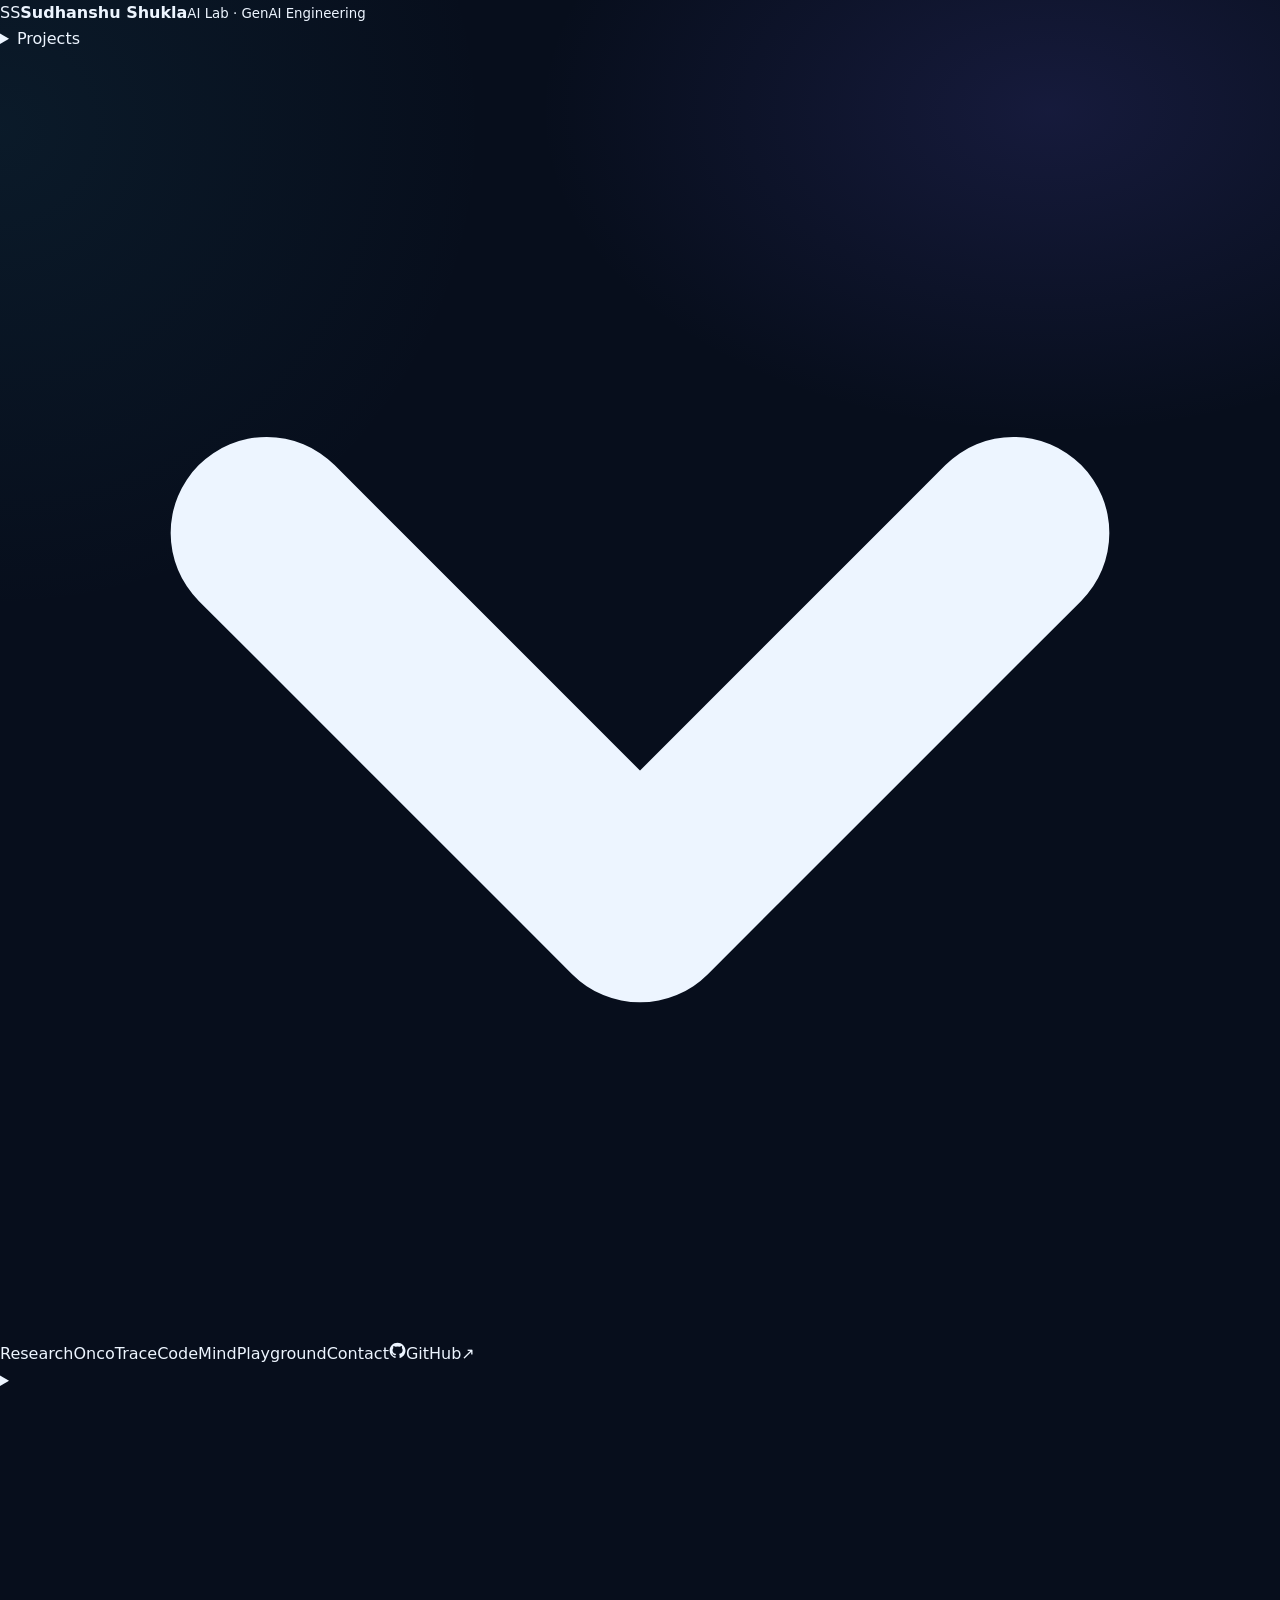
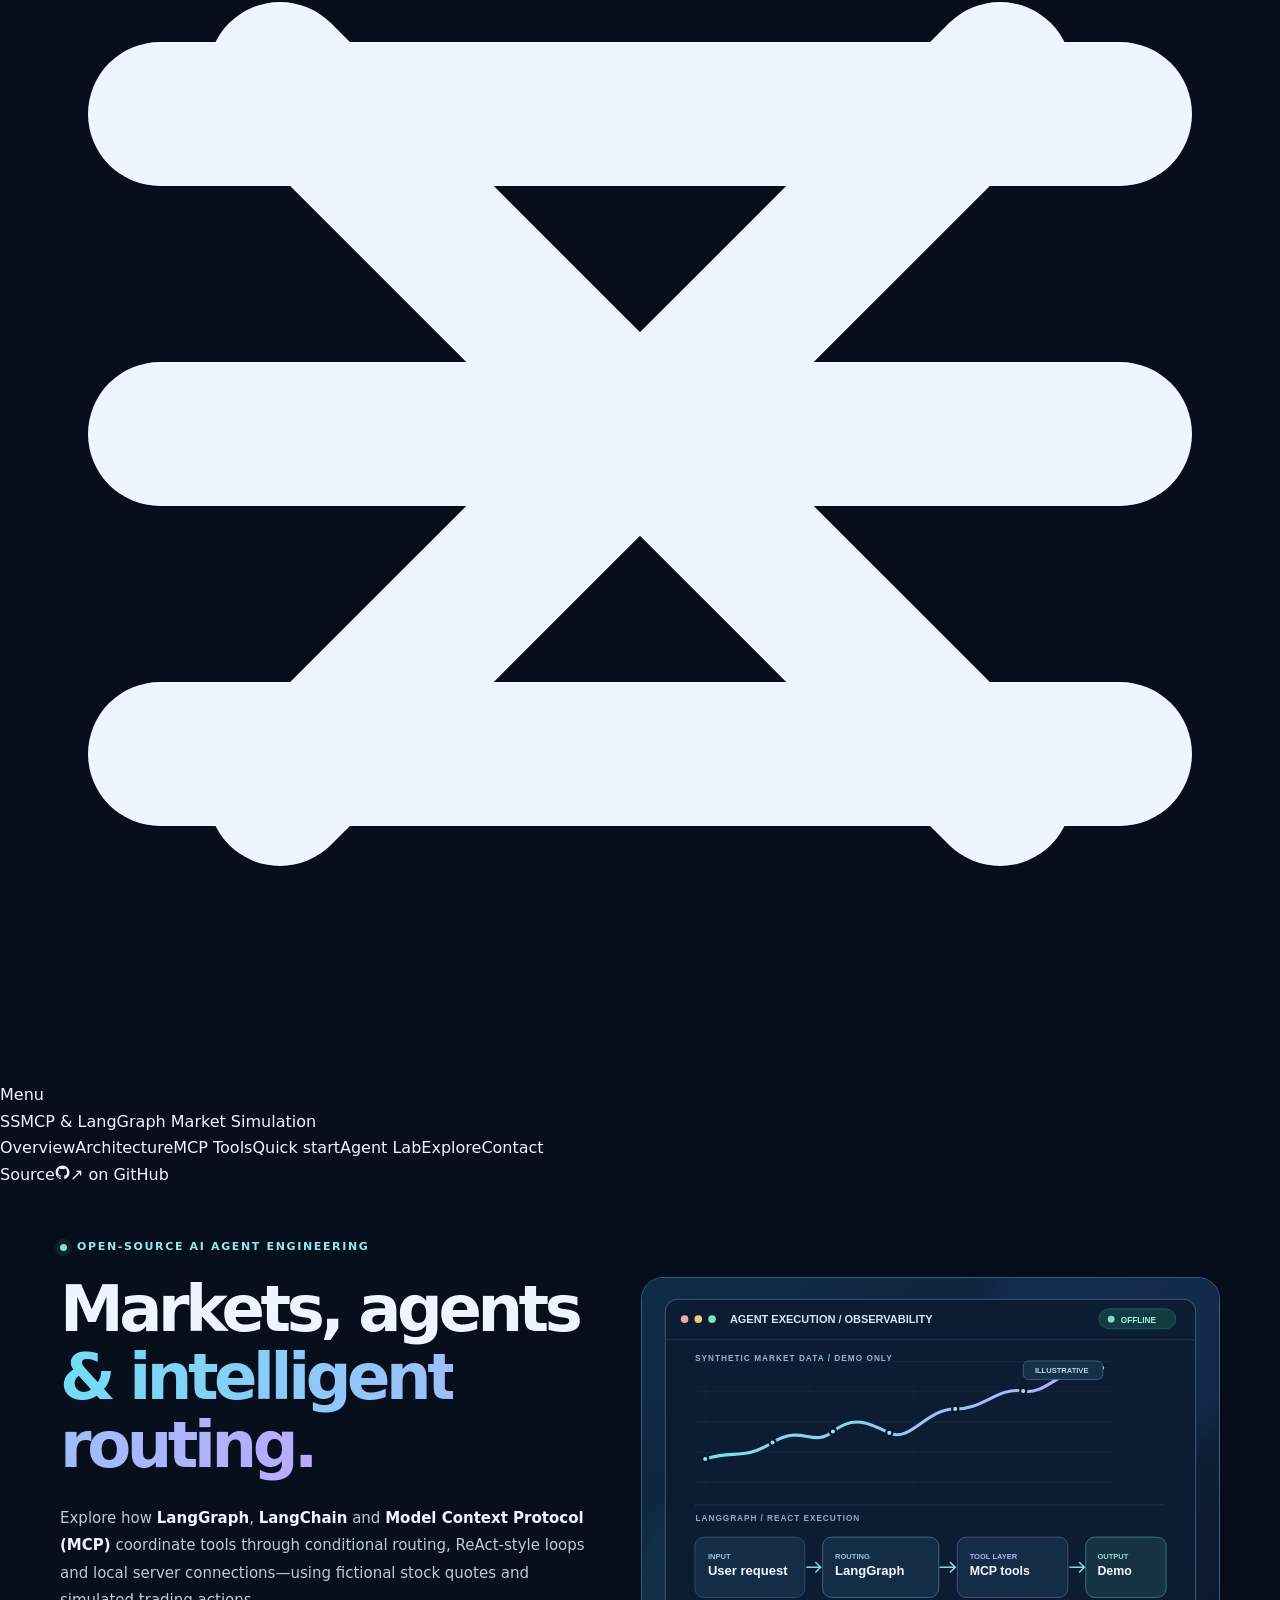
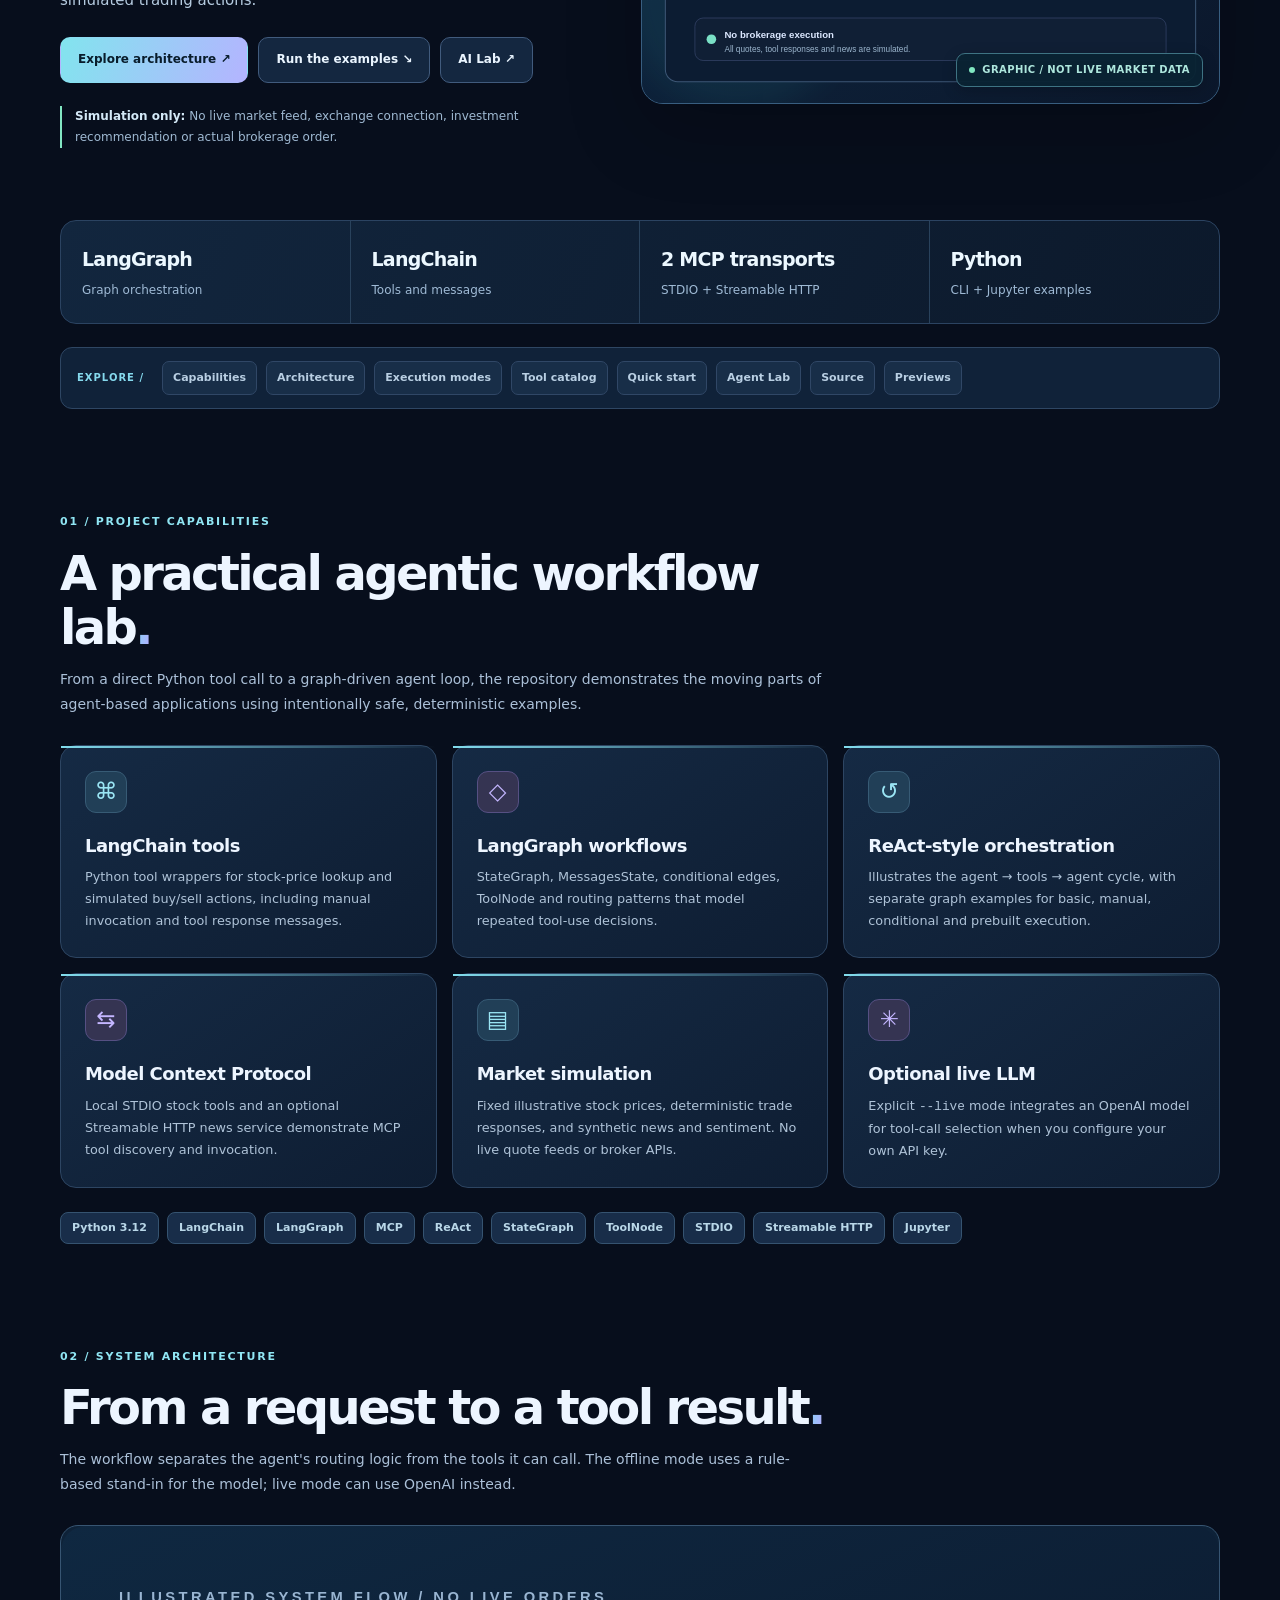
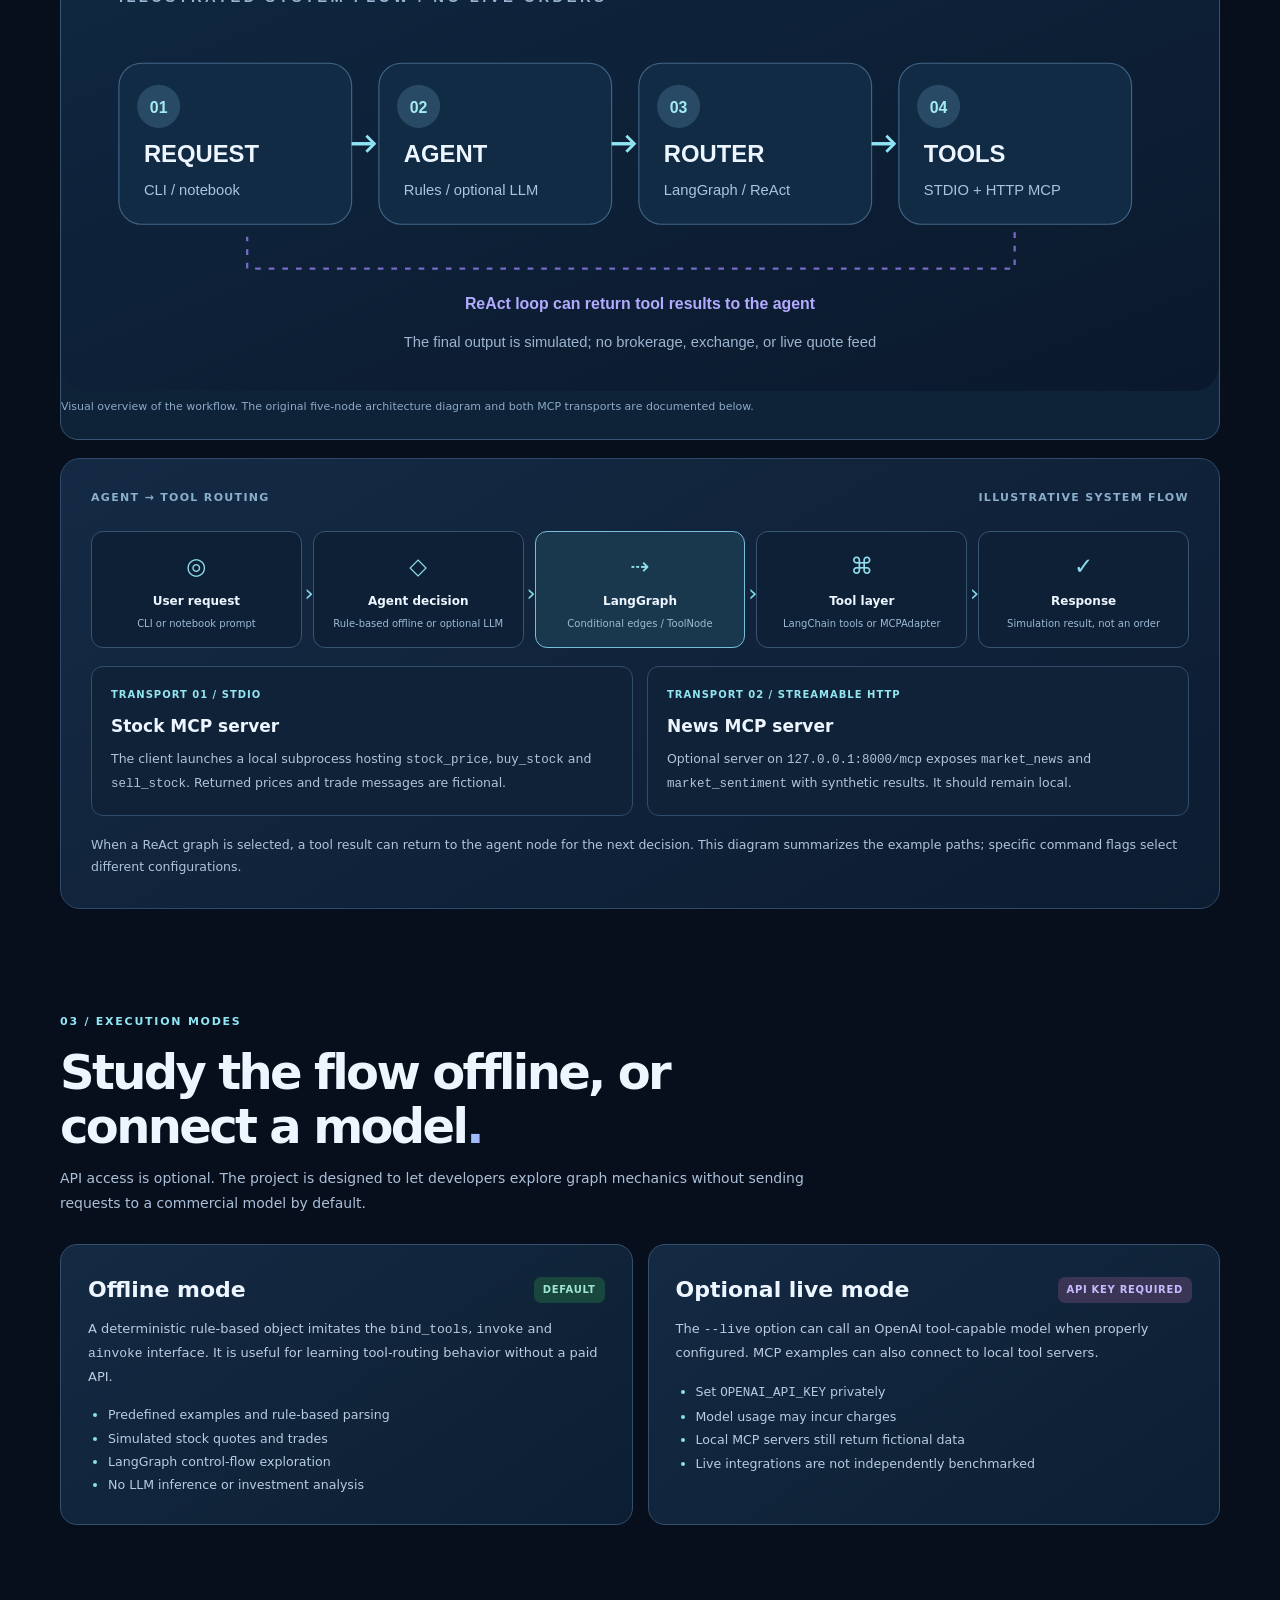
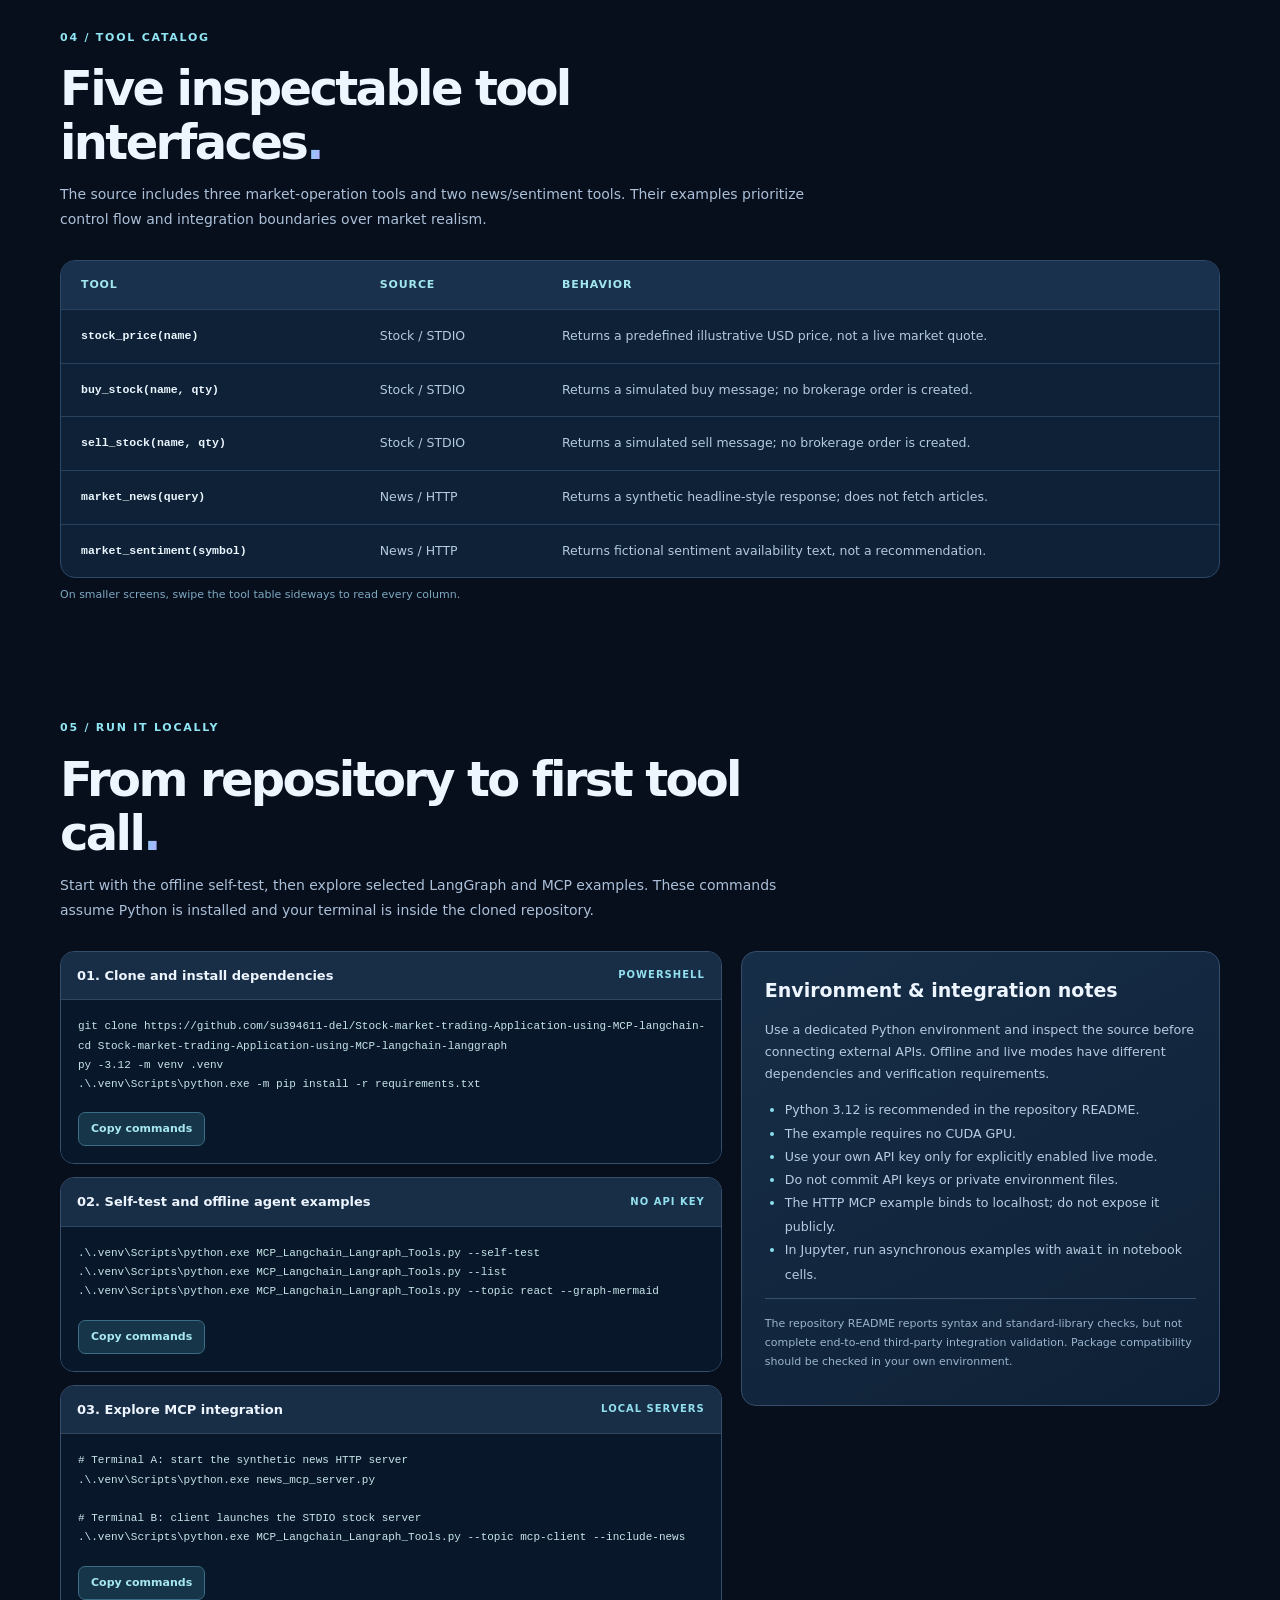
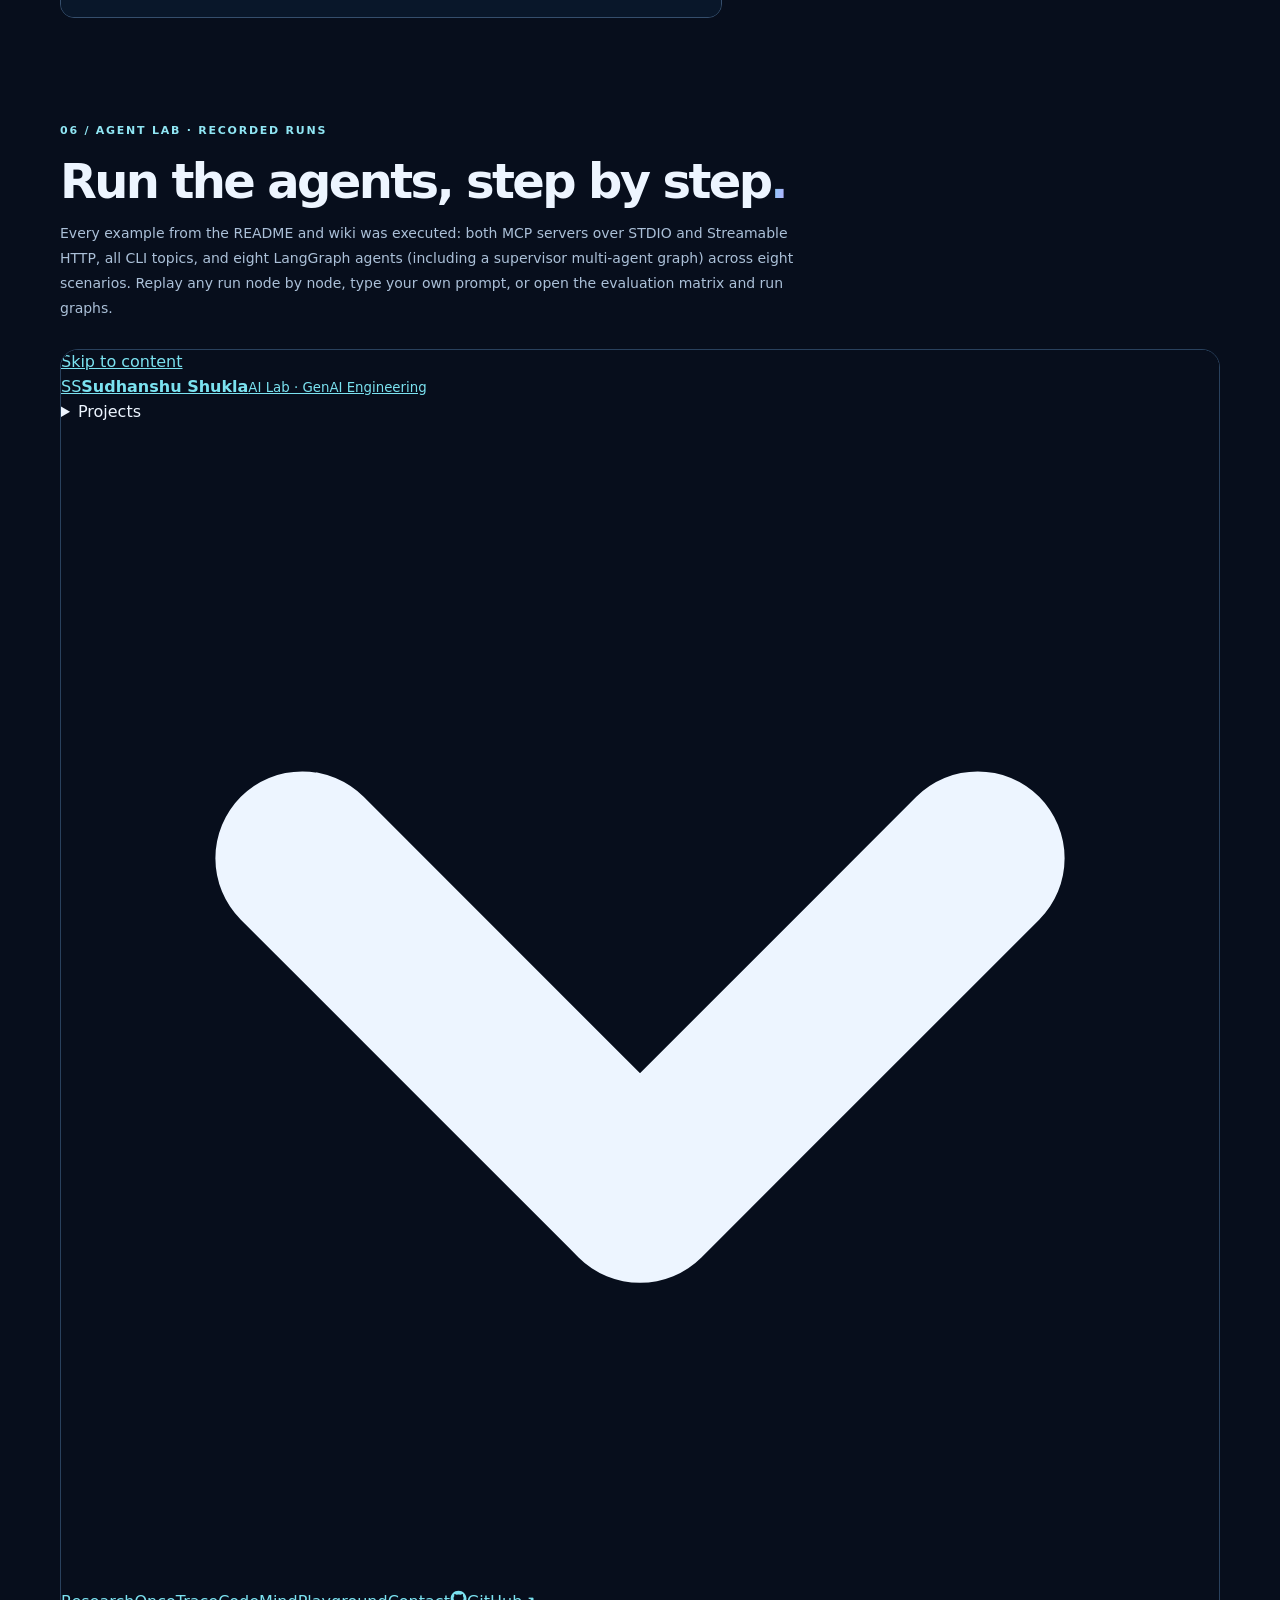
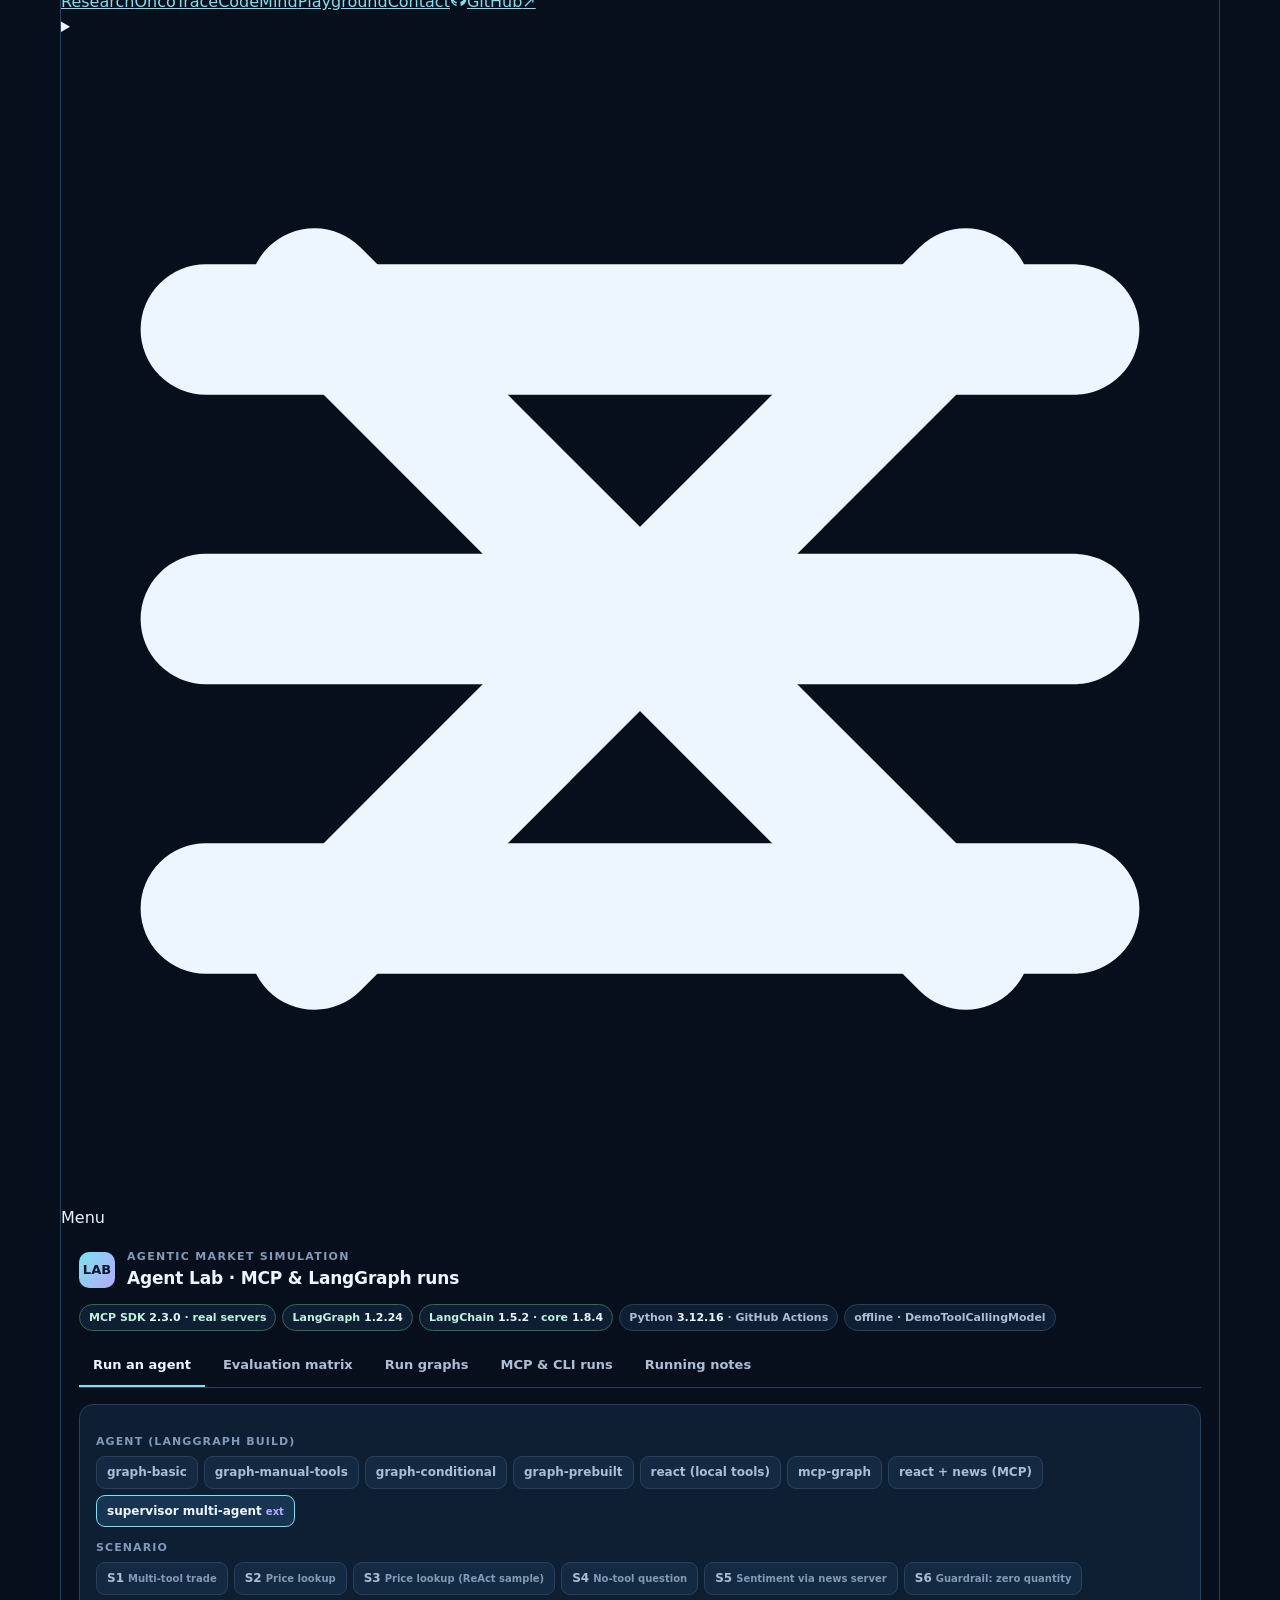
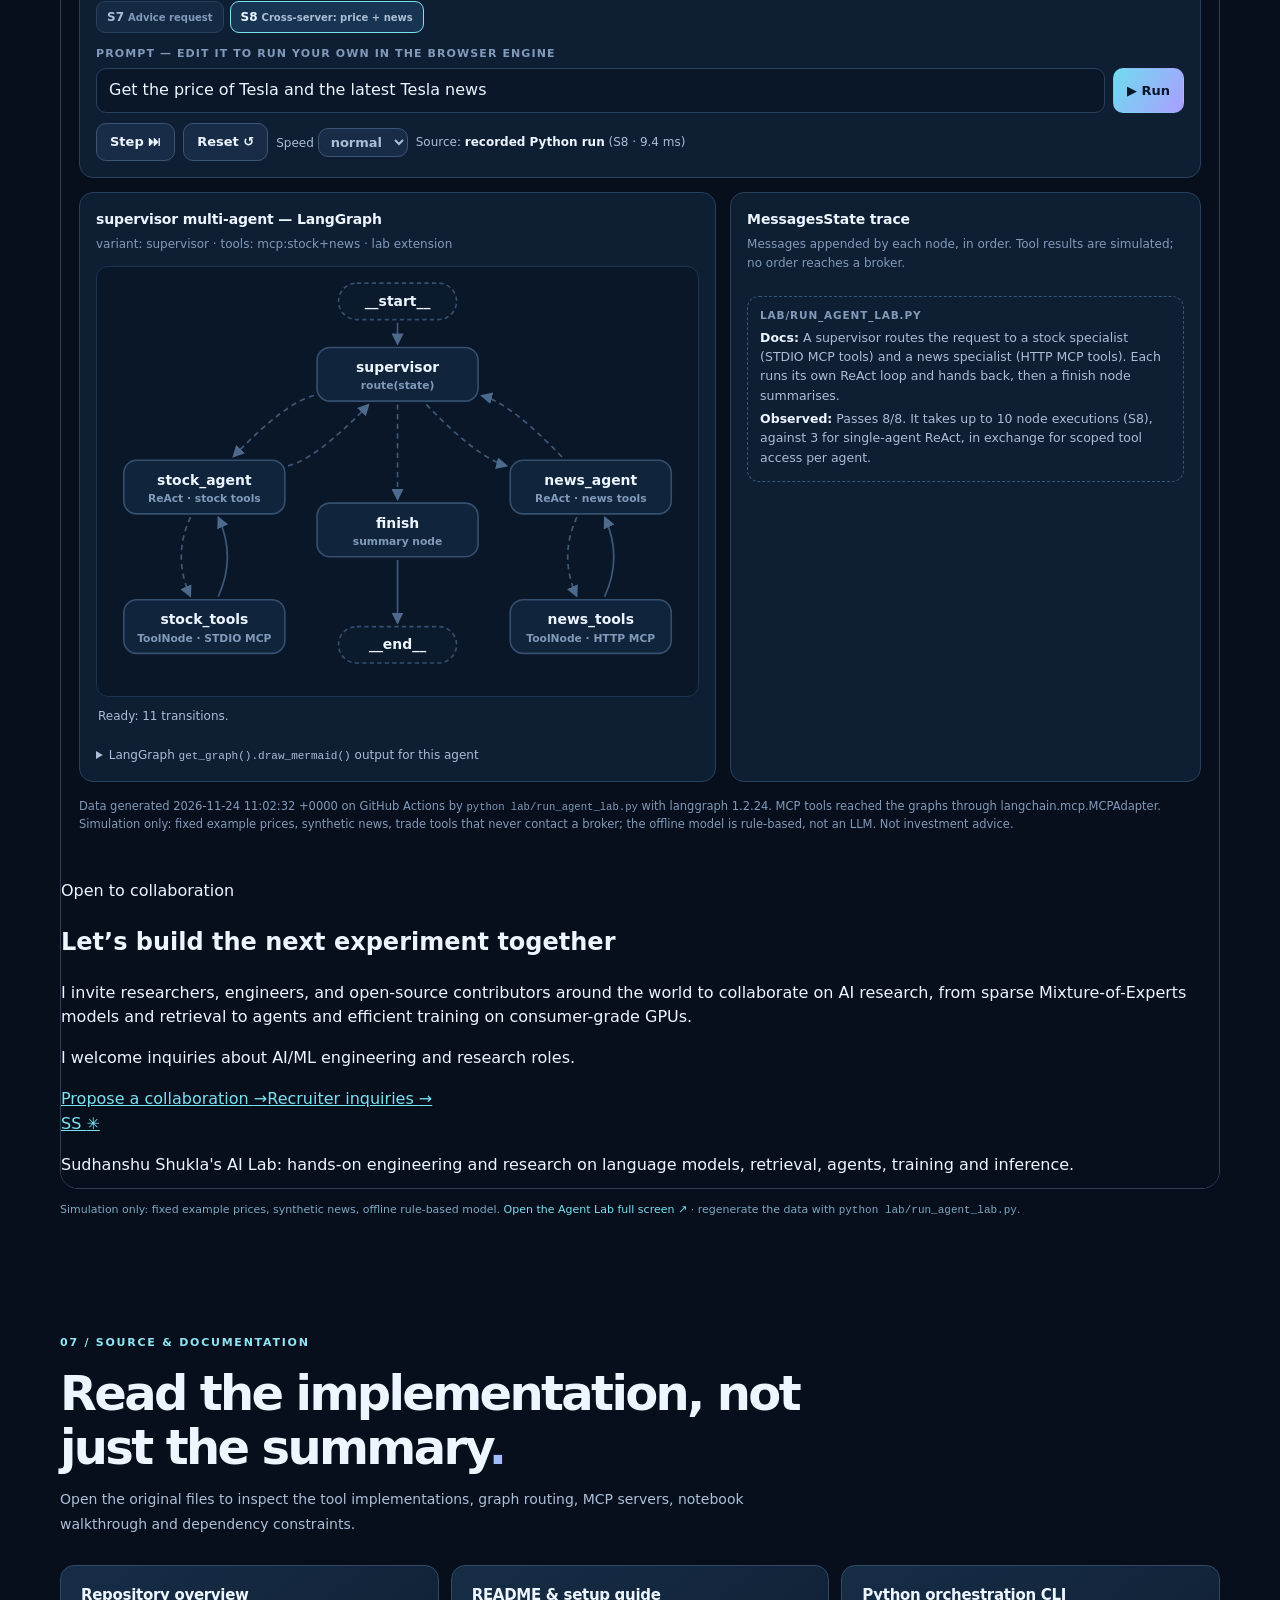
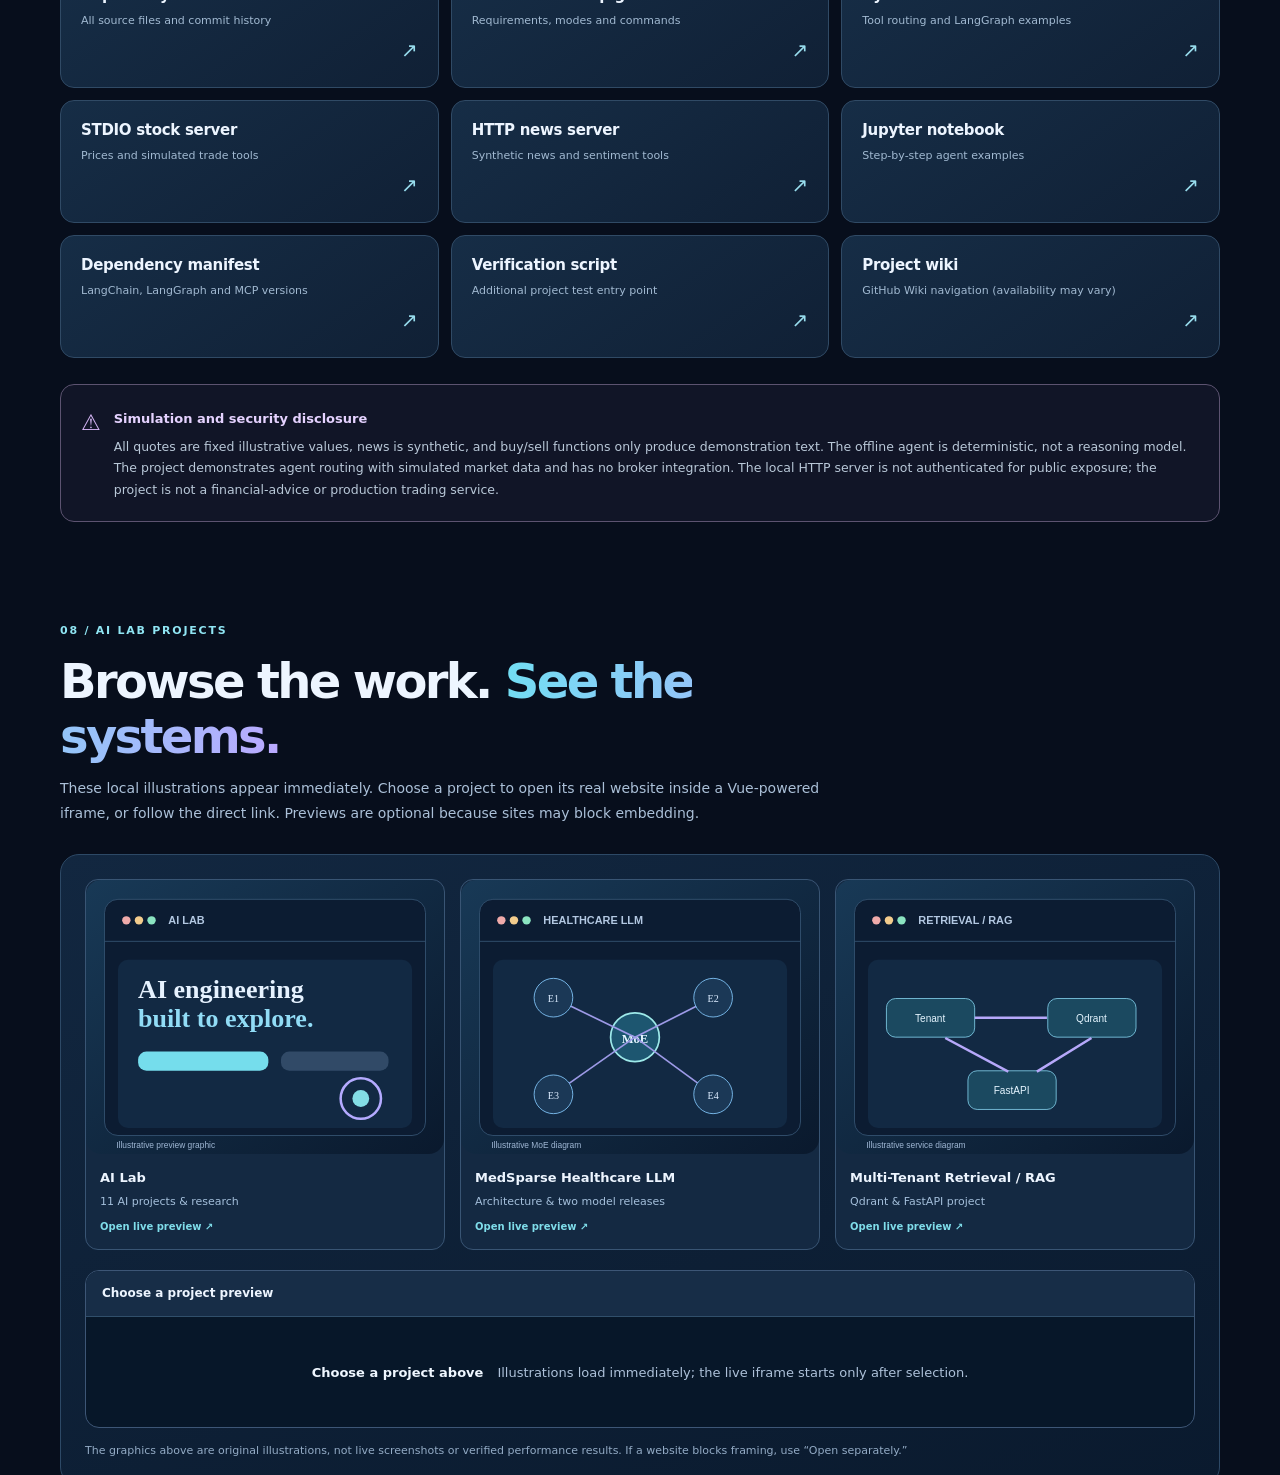
==== commit 9312552f: "Shorten the shared footer invitation for AI/ML roles" ====
--- a/index.html
+++ b/index.html
@@ -1,113 +1,113 @@
-<!doctype html>
-
-<html lang="en"><head>
-<meta charset="utf-8"/>
-<meta http-equiv="Content-Security-Policy" content="base-uri 'none'; object-src 'none'; script-src 'self'; script-src-attr 'none'; frame-src 'self' https://su394611-del.github.io; worker-src 'self'; form-action 'none'"><meta name="viewport" content="width=device-width, initial-scale=1, viewport-fit=cover"/><meta name="theme-color" content="#070e1c"/><meta name="color-scheme" content="dark"/>
-<title>Agentic Stock Market Simulation | LangGraph, LangChain &amp; MCP — Sudhanshu Shukla</title>
-<meta name="description" content="Explore a responsive LangGraph, LangChain and MCP agentic market simulation built in Python, with STDIO/HTTP tool servers, ReAct routing, architecture diagrams and setup code. No live trading."/><meta name="author" content="Sudhanshu Shukla"/><meta name="robots" content="index,follow,max-image-preview:large"/>
-<link rel="canonical" href="https://su394611-del.github.io/Stock-market-trading-Application-using-MCP-langchain-langgraph/"/><link rel="icon" href="assets/favicon.svg" type="image/svg+xml"/><link rel="sitemap" type="application/xml" href="sitemap.xml"/>
-<meta property="og:type" content="website"/><meta property="og:locale" content="en_US"/><meta property="og:site_name" content="Sudhanshu Shukla — AI Engineering"/><meta property="og:url" content="https://su394611-del.github.io/Stock-market-trading-Application-using-MCP-langchain-langgraph/"/><meta property="og:title" content="Agentic Market Simulation | LangGraph, LangChain & MCP"/><meta property="og:description" content="Explore a responsive LangGraph, LangChain and MCP agentic market simulation built in Python, with STDIO/HTTP tool servers, ReAct routing, architecture diagrams and setup code. No live trading."/><meta property="og:image" content="https://su394611-del.github.io/Stock-market-trading-Application-using-MCP-langchain-langgraph/assets/social-preview.png"/><meta property="og:image:width" content="1200"/><meta property="og:image:height" content="630"/><meta property="og:image:alt" content="Illustrated MCP and LangGraph agent workflow on a fictional market dashboard"/>
-<meta name="twitter:card" content="summary_large_image"/><meta name="twitter:title" content="Agentic Market Simulation | LangGraph & MCP"/><meta name="twitter:description" content="Explore a responsive LangGraph, LangChain and MCP agentic market simulation built in Python, with STDIO/HTTP tool servers, ReAct routing, architecture diagrams and setup code. No live trading."/><meta name="twitter:image" content="https://su394611-del.github.io/Stock-market-trading-Application-using-MCP-langchain-langgraph/assets/social-preview.png"/>
-<script type="application/ld+json">{"@context":"https://schema.org","@graph":[{"@type":"Person","@id":"https://su394611-del.github.io/#author","name":"Sudhanshu Shukla","url":"https://su394611-del.github.io/","sameAs":["https://github.com/su394611-del","https://huggingface.co/sudhanshu42844"]},{"@type":"WebSite","@id":"https://su394611-del.github.io/#website","name":"Sudhanshu Shukla — AI & GenAI Engineering","url":"https://su394611-del.github.io/","creator":{"@id":"https://su394611-del.github.io/#author"}},{"@type":"WebPage","@id":"https://su394611-del.github.io/Stock-market-trading-Application-using-MCP-langchain-langgraph/#webpage","url":"https://su394611-del.github.io/Stock-market-trading-Application-using-MCP-langchain-langgraph/","name":"Agentic Market Simulation with LangGraph, LangChain & MCP","description":"Explore a responsive LangGraph, LangChain and MCP agentic market simulation built in Python, with STDIO/HTTP tool servers, ReAct routing, architecture diagrams and setup code. No live trading.","inLanguage":"en","isPartOf":{"@id":"https://su394611-del.github.io/#website"},"about":{"@id":"https://su394611-del.github.io/Stock-market-trading-Application-using-MCP-langchain-langgraph/#source"}},{"@type":"SoftwareSourceCode","@id":"https://su394611-del.github.io/Stock-market-trading-Application-using-MCP-langchain-langgraph/#source","name":"Agentic Stock Market Simulation — MCP, LangChain and LangGraph","url":"https://su394611-del.github.io/Stock-market-trading-Application-using-MCP-langchain-langgraph/","codeRepository":"https://github.com/su394611-del/Stock-market-trading-Application-using-MCP-langchain-langgraph","description":"Python demonstration of LangChain tools, LangGraph/ReAct workflows and MCP STDIO and Streamable HTTP servers with synthetic market data. No actual brokerage orders.","programmingLanguage":"Python","runtimePlatform":"Python 3.12","license":"https://www.apache.org/licenses/LICENSE-2.0","author":{"@id":"https://su394611-del.github.io/#author"},"keywords":["Model Context Protocol","LangGraph","LangChain","Python","ReAct","AI agents","simulated stock market"]},{"@type":"BreadcrumbList","itemListElement":[{"@type":"ListItem","position":1,"name":"AI Lab","item":"https://su394611-del.github.io/"},{"@type":"ListItem","position":2,"name":"Agentic Market Simulation","item":"https://su394611-del.github.io/Stock-market-trading-Application-using-MCP-langchain-langgraph/"}]},{"@type":"FAQPage","mainEntity":[{"@type":"Question","name":"Does the application place real stock-market orders?","acceptedAnswer":{"@type":"Answer","text":"No. Stock prices, transactions, news and sentiment are simulated. The code does not connect to a brokerage or execute financial trades."}},{"@type":"Question","name":"Is there an actual LLM in offline mode?","acceptedAnswer":{"@type":"Answer","text":"No. The default offline mode uses deterministic rule-based tool selection. Optional live mode requires an external tool-capable model and your own credentials."}},{"@type":"Question","name":"What is the difference between STDIO and HTTP MCP?","acceptedAnswer":{"@type":"Answer","text":"The stock MCP server uses a local STDIO subprocess. The optional news server uses Streamable HTTP on localhost. Both return demonstration data."}},{"@type":"Question","name":"Can I run the examples without GPU acceleration?","acceptedAnswer":{"@type":"Answer","text":"The repository documents CPU-friendly examples and does not require a CUDA GPU for the offline demonstrations."}},{"@type":"Question","name":"Are the previewed websites embedded permanently?","acceptedAnswer":{"@type":"Answer","text":"No. The iframe is created only when you choose a preview. Each preview also has a direct link, since some websites may restrict iframe embedding."}},{"@type":"Question","name":"Where can I find the source and dependencies?","acceptedAnswer":{"@type":"Answer","text":"The GitHub repository includes the CLI Python script, notebook, MCP server examples, requirements, tests, and README with commands."}}]}]}</script>
-<link rel="stylesheet" href="assets/styles.css?v=20261118-v3"/><link rel="stylesheet" href="ss-contact-styles.css">
-<script src="/assets/embed-mode.js"></script>
-
-<link rel="stylesheet" href="ai-lab-home-navigation.css">
-<!-- ailab:head:start --><script defer src="/assets/vue-3.5.13.global.prod.js"></script><link rel="stylesheet" href="/assets/ailab-chrome.css?v=20261125-invite1"><script src="/assets/ailab-chrome.js?v=20261125-invite1" defer></script><script defer src="/assets/privacy.js?v=20261124-consent2"></script><!-- ailab:head:end --><script defer src="assets/app.js?v=20261124-ai-lab"></script>
-<link rel="stylesheet" href="page-details.css">
-</head>
-<body><a href="#main" class="skip">Skip to content</a>
-<!-- ailab:header:start --><header class="ailab-header" id="ailab-top"><div class="ailab-wrap ailab-bar"><a class="ailab-brand" href="/" aria-label="Sudhanshu Shukla's AI Lab home"><span class="ailab-mark" aria-hidden="true">SS</span><span class="ailab-brand-text"><strong>Sudhanshu Shukla</strong><small>AI Lab · GenAI Engineering</small></span></a><nav class="ailab-nav" aria-label="AI Lab"><details class="ailab-dd"><summary class="ailab-link">Projects<svg class="ailab-chev" aria-hidden="true" viewBox="0 0 12 12" fill="none" stroke="currentColor" stroke-width="1.8" stroke-linecap="round" stroke-linejoin="round"><path d="M2.5 4.5 6 8l3.5-3.5"/></svg></summary><div class="ailab-dd-panel"><div class="ailab-dd-grid"><div><div class="ailab-dd-group"><p class="ailab-group-label">Model training</p><ul><li><a class="ailab-proj" href="/MedSparse-Healthcare-LLM-From-Scratch/">MedSparse Healthcare LLM<small>38.8M sparse MoE, trained from scratch</small></a></li><li><a class="ailab-proj" href="/Pre-training-and-Fine-tuning/">LLM Fine-Tuning &amp; Preference Optimization<small>LoRA, SFT, DPO and ORPO</small></a></li><li><a class="ailab-proj" href="/Distributed-Data-Parallel-Processing/">Distributed LLM Training with PyTorch DDP<small>torchrun, Gloo/NCCL, LoRA</small></a></li><li><a class="ailab-proj" href="/LLM-from-scratch/">Transformer Encoder from Scratch<small>Hand-built attention in PyTorch</small></a></li><li><a class="ailab-proj" href="/Full-Fine-Training-Pre-Training-Mid-Training/">DistilBERT Full vs. Frozen Fine-Tuning<small>Full encoder vs head-only training</small></a></li><li><a class="ailab-proj" href="/Transformers-Training/">Transformer Training &amp; Model Evaluation<small>DistilBERT classification walkthrough</small></a></li><li><a class="ailab-proj" href="https://huggingface.co/sudhanshu42844/my-tiny-llm" target="_blank" rel="noopener noreferrer">Tiny GPT-Style Language Model<span class="ailab-ext" aria-hidden="true"> ↗</span><small>1.06M parameters, on Hugging Face</small></a></li></ul></div></div><div><div class="ailab-dd-group"><p class="ailab-group-label">Retrieval &amp; RAG</p><ul><li><a class="ailab-proj" href="/RAG-service/">Multi-Tenant RAG Service<small>Qdrant, FastAPI, tenant isolation</small></a></li></ul></div><div class="ailab-dd-group"><p class="ailab-group-label">Agents &amp; MCP</p><ul><li><a class="ailab-proj" href="/Multi-agents-using-LangGraph/">Multi-Agent Workflows with LangGraph<small>StateGraph, reducers, subgraphs</small></a></li><li><a class="ailab-proj" href="/Stock-market-trading-Application-using-MCP-langchain-langgraph/" aria-current="page">MCP &amp; LangGraph Market Simulation<small>MCP servers and a ReAct tool loop</small></a></li></ul></div><div class="ailab-dd-group"><p class="ailab-group-label">Inference &amp; scale</p><ul><li><a class="ailab-proj" href="/Parallel-LLM-Inference/">Parallel LLM Batch Inference<small>Per-GPU replicas, ordered JSONL</small></a></li></ul></div></div></div><a class="ailab-dd-all" href="/#projects">Browse all 11 projects <span aria-hidden="true">→</span></a></div></details><a class="ailab-link" href="/research/">Research</a><a class="ailab-link" href="/oncotrace/">OncoTrace</a><a class="ailab-link" href="/codemind/">CodeMind</a><a class="ailab-link" href="/playground/">Playground</a><a class="ailab-link" href="/contact.html">Contact</a><a class="ailab-gh" href="https://github.com/su394611-del" target="_blank" rel="noopener noreferrer"><svg class="ailab-ico" aria-hidden="true" width="17" height="17" viewBox="0 0 24 24" fill="currentColor"><path d="M12 .9C5.86.9.9 5.88.9 12.03c0 4.92 3.19 9.1 7.62 10.57.56.1.76-.24.76-.54v-2.11c-3.1.67-3.76-1.32-3.76-1.32-.5-1.28-1.24-1.62-1.24-1.62-1.02-.7.08-.68.08-.68 1.13.08 1.73 1.16 1.73 1.16 1.01 1.73 2.65 1.23 3.3.94.1-.73.39-1.23.72-1.52-2.47-.28-5.07-1.24-5.07-5.5 0-1.21.44-2.19 1.15-2.96-.12-.28-.5-1.4.11-2.91 0 0 .94-.3 3.06 1.13a10.67 10.67 0 0 1 5.58 0c2.12-1.44 3.05-1.13 3.05-1.13.61 1.51.23 2.63.11 2.91.72.77 1.15 1.75 1.15 2.97 0 4.26-2.6 5.21-5.08 5.49.4.35.75 1.04.75 2.1v3.12c0 .3.2.65.77.54 4.42-1.48 7.6-5.65 7.6-10.56C23.1 5.88 18.14.9 12 .9Z"/></svg><span>GitHub</span><span aria-hidden="true">↗</span></a></nav><details class="ailab-menu"><summary><svg class="ailab-menu-icon" aria-hidden="true" viewBox="0 0 16 16" fill="none" stroke="currentColor" stroke-width="1.8" stroke-linecap="round"><path class="ailab-burger" d="M2 4h12M2 8h12M2 12h12"/><path class="ailab-x" d="M3.5 3.5l9 9M12.5 3.5l-9 9"/></svg><span>Menu</span></summary><nav class="ailab-menu-panel" aria-label="AI Lab menu"><p class="ailab-group-label">AI Lab</p><div class="ailab-menu-links"><a class="ailab-link" href="/">AI Lab home</a><a class="ailab-link" href="/#projects">All projects</a><a class="ailab-link" href="/research/">Research</a><a class="ailab-link" href="/oncotrace/">OncoTrace</a><a class="ailab-link" href="/codemind/">CodeMind</a><a class="ailab-link" href="/playground/">Playground</a><a class="ailab-link" href="/contact.html">Contact</a><a class="ailab-link" href="https://github.com/su394611-del" target="_blank" rel="noopener noreferrer">GitHub <span aria-hidden="true">↗</span></a></div><p class="ailab-group-label">Projects</p><ul><li><a class="ailab-proj" href="/MedSparse-Healthcare-LLM-From-Scratch/">MedSparse Healthcare LLM<small>38.8M sparse MoE, trained from scratch</small></a></li><li><a class="ailab-proj" href="/RAG-service/">Multi-Tenant RAG Service<small>Qdrant, FastAPI, tenant isolation</small></a></li><li><a class="ailab-proj" href="/Multi-agents-using-LangGraph/">Multi-Agent Workflows with LangGraph<small>StateGraph, reducers, subgraphs</small></a></li><li><a class="ailab-proj" href="/Pre-training-and-Fine-tuning/">LLM Fine-Tuning &amp; Preference Optimization<small>LoRA, SFT, DPO and ORPO</small></a></li><li><a class="ailab-proj" href="/Distributed-Data-Parallel-Processing/">Distributed LLM Training with PyTorch DDP<small>torchrun, Gloo/NCCL, LoRA</small></a></li><li><a class="ailab-proj" href="/Parallel-LLM-Inference/">Parallel LLM Batch Inference<small>Per-GPU replicas, ordered JSONL</small></a></li><li><a class="ailab-proj" href="/LLM-from-scratch/">Transformer Encoder from Scratch<small>Hand-built attention in PyTorch</small></a></li><li><a class="ailab-proj" href="/Full-Fine-Training-Pre-Training-Mid-Training/">DistilBERT Full vs. Frozen Fine-Tuning<small>Full encoder vs head-only training</small></a></li><li><a class="ailab-proj" href="/Transformers-Training/">Transformer Training &amp; Model Evaluation<small>DistilBERT classification walkthrough</small></a></li><li><a class="ailab-proj" href="/Stock-market-trading-Application-using-MCP-langchain-langgraph/" aria-current="page">MCP &amp; LangGraph Market Simulation<small>MCP servers and a ReAct tool loop</small></a></li><li><a class="ailab-proj" href="https://huggingface.co/sudhanshu42844/my-tiny-llm" target="_blank" rel="noopener noreferrer">Tiny GPT-Style Language Model<span class="ailab-ext" aria-hidden="true"> ↗</span><small>1.06M parameters, on Hugging Face</small></a></li></ul></nav></details></div></header><nav class="ailab-subnav" aria-label="MCP &amp; LangGraph Market Simulation sections"><div class="ailab-wrap ailab-subnav-inner"><a class="ailab-subnav-home" href="/" aria-label="AI Lab home"><span class="ailab-mark" aria-hidden="true">SS</span></a><a class="ailab-subnav-title" href="#ailab-top">MCP &amp; LangGraph Market Simulation</a><div class="ailab-subnav-links"><a href="#overview">Overview</a><a href="#architecture">Architecture</a><a href="#tools">MCP Tools</a><a href="#quickstart">Quick start</a><a href="#lab">Agent Lab</a><a href="#explorer">Explore</a><a href="#contact">Contact</a></div><a class="ailab-subnav-cta" href="https://github.com/su394611-del/Stock-market-trading-Application-using-MCP-langchain-langgraph" target="_blank" rel="noopener noreferrer"><span class="ailab-cta-word">Source</span><svg class="ailab-ico" aria-hidden="true" width="15" height="15" viewBox="0 0 24 24" fill="currentColor"><path d="M12 .9C5.86.9.9 5.88.9 12.03c0 4.92 3.19 9.1 7.62 10.57.56.1.76-.24.76-.54v-2.11c-3.1.67-3.76-1.32-3.76-1.32-.5-1.28-1.24-1.62-1.24-1.62-1.02-.7.08-.68.08-.68 1.13.08 1.73 1.16 1.73 1.16 1.01 1.73 2.65 1.23 3.3.94.1-.73.39-1.23.72-1.52-2.47-.28-5.07-1.24-5.07-5.5 0-1.21.44-2.19 1.15-2.96-.12-.28-.5-1.4.11-2.91 0 0 .94-.3 3.06 1.13a10.67 10.67 0 0 1 5.58 0c2.12-1.44 3.05-1.13 3.05-1.13.61 1.51.23 2.63.11 2.91.72.77 1.15 1.75 1.15 2.97 0 4.26-2.6 5.21-5.08 5.49.4.35.75 1.04.75 2.1v3.12c0 .3.2.65.77.54 4.42-1.48 7.6-5.65 7.6-10.56C23.1 5.88 18.14.9 12 .9Z"/></svg><span aria-hidden="true">↗</span><span class="ailab-sr"> on GitHub</span></a></div></nav><!-- ailab:header:end -->
-<main id="main">
-<div class="container hero" id="top"><div class="hero-copy"><p class="kicker"><span class="dot" aria-hidden="true"></span> OPEN-SOURCE AI AGENT ENGINEERING</p><h1>Markets, agents<br/><span class="gradient">&amp; intelligent routing.</span></h1><p class="hero-lead">Explore how <strong>LangGraph</strong>, <strong>LangChain</strong> and <strong>Model Context Protocol (MCP)</strong> coordinate tools through conditional routing, ReAct-style loops and local server connections—using fictional stock quotes and simulated trading actions.</p><div class="hero-actions"><a href="#architecture" class="btn btn-primary">Explore architecture ↗</a><a href="#quickstart" class="btn btn-secondary">Run the examples ↘</a><a href="https://su394611-del.github.io/" class="btn btn-secondary">AI Lab ↗</a></div><p class="hero-note"><strong>Simulation only:</strong> No live market feed, exchange connection, investment recommendation or actual brokerage order.</p></div><div class="hero-visual"><img src="assets/agentic-market-dashboard.svg" alt="Illustrative synthetic market trend and LangGraph agent flow with MCP tools; this is not a live trading dashboard" width="840" height="620" fetchpriority="high" decoding="async"/><span class="visual-sticker"><span class="dot"></span> GRAPHIC / NOT LIVE MARKET DATA</span></div></div>
-<div class="container"><div class="metrics" aria-label="Technologies and scope"><div class="metric"><strong>LangGraph</strong><span>Graph orchestration</span></div><div class="metric"><strong>LangChain</strong><span>Tools and messages</span></div><div class="metric"><strong>2 MCP transports</strong><span>STDIO + Streamable HTTP</span></div><div class="metric"><strong>Python</strong><span>CLI + Jupyter examples</span></div></div><nav class="section-jump" aria-label="Jump to page section"><span>EXPLORE /</span><a href="#overview">Capabilities</a><a href="#architecture">Architecture</a><a href="#execution">Execution modes</a><a href="#tools">Tool catalog</a><a href="#quickstart">Quick start</a><a href="#lab">Agent Lab</a><a href="#source">Source</a><a href="#explorer">Previews</a></nav></div>
-<section aria-labelledby="overview-h" class="content-section container" id="overview">
-<div class="section-header"><p class="section-label">01 / PROJECT CAPABILITIES</p><h2 id="overview-h">A practical agentic workflow lab<span class="gradient">.</span></h2><p>From a direct Python tool call to a graph-driven agent loop, the repository demonstrates the moving parts of agent-based applications using intentionally safe, deterministic examples.</p></div>
-<div class="feature-grid">
-<article class="feature-card"><div aria-hidden="true" class="feature-icon">⌘</div><h3>LangChain tools</h3><p>Python tool wrappers for stock-price lookup and simulated buy/sell actions, including manual invocation and tool response messages.</p></article>
-<article class="feature-card"><div aria-hidden="true" class="feature-icon">◇</div><h3>LangGraph workflows</h3><p>StateGraph, MessagesState, conditional edges, ToolNode and routing patterns that model repeated tool-use decisions.</p></article>
-<article class="feature-card"><div aria-hidden="true" class="feature-icon">↺</div><h3>ReAct-style orchestration</h3><p>Illustrates the agent → tools → agent cycle, with separate graph examples for basic, manual, conditional and prebuilt execution.</p></article>
-<article class="feature-card"><div aria-hidden="true" class="feature-icon">⇆</div><h3>Model Context Protocol</h3><p>Local STDIO stock tools and an optional Streamable HTTP news service demonstrate MCP tool discovery and invocation.</p></article>
-<article class="feature-card"><div aria-hidden="true" class="feature-icon">▤</div><h3>Market simulation</h3><p>Fixed illustrative stock prices, deterministic trade responses, and synthetic news and sentiment. No live quote feeds or broker APIs.</p></article>
-<article class="feature-card"><div aria-hidden="true" class="feature-icon">✳</div><h3>Optional live LLM</h3><p>Explicit <code>--live</code> mode integrates an OpenAI model for tool-call selection when you configure your own API key.</p></article>
-</div>
-<div aria-label="Technical stack" class="chip-list"><span class="chip">Python 3.12</span><span class="chip">LangChain</span><span class="chip">LangGraph</span><span class="chip">MCP</span><span class="chip">ReAct</span><span class="chip">StateGraph</span><span class="chip">ToolNode</span><span class="chip">STDIO</span><span class="chip">Streamable HTTP</span><span class="chip">Jupyter</span></div>
-</section><section aria-labelledby="architecture-h" class="content-section container" id="architecture">
-<div class="section-header"><p class="section-label">02 / SYSTEM ARCHITECTURE</p><h2 id="architecture-h">From a request to a tool result<span class="gradient">.</span></h2><p>The workflow separates the agent's routing logic from the tools it can call. The offline mode uses a rule-based stand-in for the model; live mode can use OpenAI instead.</p></div>
-<figure class="diagram-image"><img src="assets/mcp-flow.svg" width="1020" height="410" decoding="async" alt="Illustrated user request to LangGraph router to MCP tool execution; simulation-only workflow"/><figcaption class="diagram-caption">Visual overview of the workflow. The original five-node architecture diagram and both MCP transports are documented below.</figcaption></figure><div class="arch-panel">
-<div class="arch-top"><span>AGENT → TOOL ROUTING</span><span>ILLUSTRATIVE SYSTEM FLOW</span></div>
-<div aria-label="Request, agent decision, LangGraph routing, MCP and LangChain tools, then simulated output" class="arch-flow" role="img">
-<div class="arch-node"><span class="node-icon">◎</span><strong>User request</strong><small>CLI or notebook prompt</small></div>
-<div class="arch-node"><span class="node-icon">◇</span><strong>Agent decision</strong><small>Rule-based offline or optional LLM</small></div>
-<div class="arch-node highlight"><span class="node-icon">⇢</span><strong>LangGraph</strong><small>Conditional edges / ToolNode</small></div>
-<div class="arch-node"><span class="node-icon">⌘</span><strong>Tool layer</strong><small>LangChain tools or MCPAdapter</small></div>
-<div class="arch-node"><span class="node-icon">✓</span><strong>Response</strong><small>Simulation result, not an order</small></div>
-</div>
-<div class="arch-details"><div class="arch-detail"><p class="eyebrow">TRANSPORT 01 / STDIO</p><h3>Stock MCP server</h3><p>The client launches a local subprocess hosting <code>stock_price</code>, <code>buy_stock</code> and <code>sell_stock</code>. Returned prices and trade messages are fictional.</p></div><div class="arch-detail"><p class="eyebrow">TRANSPORT 02 / STREAMABLE HTTP</p><h3>News MCP server</h3><p>Optional server on <code>127.0.0.1:8000/mcp</code> exposes <code>market_news</code> and <code>market_sentiment</code> with synthetic results. It should remain local.</p></div></div>
-<p class="arch-note">When a ReAct graph is selected, a tool result can return to the agent node for the next decision. This diagram summarizes the example paths; specific command flags select different configurations.</p>
-</div>
-</section><section aria-labelledby="execution-h" class="content-section container" id="execution">
-<div class="section-header"><p class="section-label">03 / EXECUTION MODES</p><h2 id="execution-h">Study the flow offline, or connect a model<span class="gradient">.</span></h2><p>API access is optional. The project is designed to let developers explore graph mechanics without sending requests to a commercial model by default.</p></div>
-<div class="section-two-col">
-<article class="mode-card"><div class="mode-head"><h3>Offline mode</h3><span class="tag offline">DEFAULT</span></div><p>A deterministic rule-based object imitates the <code>bind_tools</code>, <code>invoke</code> and <code>ainvoke</code> interface. It is useful for learning tool-routing behavior without a paid API.</p><ul><li>Predefined examples and rule-based parsing</li><li>Simulated stock quotes and trades</li><li>LangGraph control-flow exploration</li><li>No LLM inference or investment analysis</li></ul></article>
-<article class="mode-card"><div class="mode-head"><h3>Optional live mode</h3><span class="tag live">API KEY REQUIRED</span></div><p>The <code>--live</code> option can call an OpenAI tool-capable model when properly configured. MCP examples can also connect to local tool servers.</p><ul><li>Set <code>OPENAI_API_KEY</code> privately</li><li>Model usage may incur charges</li><li>Local MCP servers still return fictional data</li><li>Live integrations are not independently benchmarked</li></ul></article>
-</div>
-</section><section aria-labelledby="tools-h" class="content-section container" id="tools">
-<div class="section-header"><p class="section-label">04 / TOOL CATALOG</p><h2 id="tools-h">Five inspectable tool interfaces<span class="gradient">.</span></h2><p>The source includes three market-operation tools and two news/sentiment tools. Their examples prioritize control flow and integration boundaries over market realism.</p></div>
-<div class="tool-table-wrap"><table class="tool-table"><thead><tr><th scope="col">Tool</th><th scope="col">Source</th><th scope="col">Behavior</th></tr></thead><tbody>
-<tr><td>stock_price(name)</td><td>Stock / STDIO</td><td>Returns a predefined illustrative USD price, not a live market quote.</td></tr>
-<tr><td>buy_stock(name, qty)</td><td>Stock / STDIO</td><td>Returns a simulated buy message; no brokerage order is created.</td></tr>
-<tr><td>sell_stock(name, qty)</td><td>Stock / STDIO</td><td>Returns a simulated sell message; no brokerage order is created.</td></tr>
-<tr><td>market_news(query)</td><td>News / HTTP</td><td>Returns a synthetic headline-style response; does not fetch articles.</td></tr>
-<tr><td>market_sentiment(symbol)</td><td>News / HTTP</td><td>Returns fictional sentiment availability text, not a recommendation.</td></tr>
-</tbody></table></div>
-<p class="table-hint">On smaller screens, swipe the tool table sideways to read every column.</p></section><section aria-labelledby="quickstart-h" class="content-section container" id="quickstart">
-<div class="section-header"><p class="section-label">05 / RUN IT LOCALLY</p><h2 id="quickstart-h">From repository to first tool call<span class="gradient">.</span></h2><p>Start with the offline self-test, then explore selected LangGraph and MCP examples. These commands assume Python is installed and your terminal is inside the cloned repository.</p></div>
-<div class="quick-grid"><div class="step-list">
-<div class="setup-step"><div class="step-heading"><h3>01. Clone and install dependencies</h3><span class="step-label">POWERSHELL</span></div><div class="code-area"><pre><code>git clone https://github.com/su394611-del/Stock-market-trading-Application-using-MCP-langchain-langgraph.git
-cd Stock-market-trading-Application-using-MCP-langchain-langgraph
-py -3.12 -m venv .venv
-.\.venv\Scripts\python.exe -m pip install -r requirements.txt</code></pre><button aria-label="Copy clone and install commands" class="copy-button" type="button">Copy commands</button></div></div>
-<div class="setup-step"><div class="step-heading"><h3>02. Self-test and offline agent examples</h3><span class="step-label">NO API KEY</span></div><div class="code-area"><pre><code>.\.venv\Scripts\python.exe MCP_Langchain_Langraph_Tools.py --self-test
-.\.venv\Scripts\python.exe MCP_Langchain_Langraph_Tools.py --list
-.\.venv\Scripts\python.exe MCP_Langchain_Langraph_Tools.py --topic react --graph-mermaid</code></pre><button aria-label="Copy self-test commands" class="copy-button" type="button">Copy commands</button></div></div>
-<div class="setup-step"><div class="step-heading"><h3>03. Explore MCP integration</h3><span class="step-label">LOCAL SERVERS</span></div><div class="code-area"><pre><code># Terminal A: start the synthetic news HTTP server
-.\.venv\Scripts\python.exe news_mcp_server.py
-
-# Terminal B: client launches the STDIO stock server
-.\.venv\Scripts\python.exe MCP_Langchain_Langraph_Tools.py --topic mcp-client --include-news</code></pre><button aria-label="Copy MCP commands" class="copy-button" type="button">Copy commands</button></div></div>
-</div>
-<aside class="setup-aside"><h3>Environment &amp; integration notes</h3><p>Use a dedicated Python environment and inspect the source before connecting external APIs. Offline and live modes have different dependencies and verification requirements.</p><ul><li>Python 3.12 is recommended in the repository README.</li><li>The example requires no CUDA GPU.</li><li>Use your own API key only for explicitly enabled live mode.</li><li>Do not commit API keys or private environment files.</li><li>The HTTP MCP example binds to localhost; do not expose it publicly.</li><li>In Jupyter, run asynchronous examples with <code>await</code> in notebook cells.</li></ul><p class="small-note">The repository README reports syntax and standard-library checks, but not complete end-to-end third-party integration validation. Package compatibility should be checked in your own environment.</p></aside>
-</div>
-</section><section aria-labelledby="lab-h" class="content-section container" id="lab">
-<div class="section-header"><p class="section-label">06 / AGENT LAB · RECORDED RUNS</p><h2 id="lab-h">Run the agents, step by step<span class="gradient">.</span></h2><p>Every example from the README and wiki was executed: both MCP servers over STDIO and Streamable HTTP, all CLI topics, and eight LangGraph agents (including a supervisor multi-agent graph) across eight scenarios. Replay any run node by node, type your own prompt, or open the evaluation matrix and run graphs.</p></div>
-<div class="lab-embed" data-presentation="border-1px-solid-var-line-border-radius-18px-overflow-hidden-background-070e1c"><iframe id="agent-lab-frame" src="lab/agent-lab.html" title="Agent Lab: interactive MCP and LangGraph runs, evaluation matrix and run graphs" loading="lazy" referrerpolicy="strict-origin-when-cross-origin" sandbox="allow-scripts allow-same-origin" data-presentation="display-block-width-100-height-1180px-border-0-background-070e1c"></iframe></div>
-<p class="table-hint" data-presentation="margin-top-12px">Simulation only: fixed example prices, synthetic news, offline rule-based model. <a href="lab/agent-lab.html" target="_blank" rel="noopener" data-presentation="color-var-cyan">Open the Agent Lab full screen ↗</a> · regenerate the data with <code>python lab/run_agent_lab.py</code>.</p>
-</section><section aria-labelledby="source-h" class="content-section container" id="source">
-<div class="section-header"><p class="section-label">07 / SOURCE &amp; DOCUMENTATION</p><h2 id="source-h">Read the implementation, not just the summary<span class="gradient">.</span></h2><p>Open the original files to inspect the tool implementations, graph routing, MCP servers, notebook walkthrough and dependency constraints.</p></div>
-<div class="source-grid">
-<a class="source-link" href="https://github.com/su394611-del/Stock-market-trading-Application-using-MCP-langchain-langgraph" rel="noopener noreferrer" target="_blank"><div><h3>Repository overview</h3><p>All source files and commit history</p></div><span aria-hidden="true" class="arrow">↗</span></a>
-<a class="source-link" href="https://github.com/su394611-del/Stock-market-trading-Application-using-MCP-langchain-langgraph/blob/main/README.md" rel="noopener noreferrer" target="_blank"><div><h3>README &amp; setup guide</h3><p>Requirements, modes and commands</p></div><span aria-hidden="true" class="arrow">↗</span></a>
-<a class="source-link" href="https://github.com/su394611-del/Stock-market-trading-Application-using-MCP-langchain-langgraph/blob/main/MCP_Langchain_Langraph_Tools.py" rel="noopener noreferrer" target="_blank"><div><h3>Python orchestration CLI</h3><p>Tool routing and LangGraph examples</p></div><span aria-hidden="true" class="arrow">↗</span></a>
-<a class="source-link" href="https://github.com/su394611-del/Stock-market-trading-Application-using-MCP-langchain-langgraph/blob/main/stock_market_mcp_server.py" rel="noopener noreferrer" target="_blank"><div><h3>STDIO stock server</h3><p>Prices and simulated trade tools</p></div><span aria-hidden="true" class="arrow">↗</span></a>
-<a class="source-link" href="https://github.com/su394611-del/Stock-market-trading-Application-using-MCP-langchain-langgraph/blob/main/news_mcp_server.py" rel="noopener noreferrer" target="_blank"><div><h3>HTTP news server</h3><p>Synthetic news and sentiment tools</p></div><span aria-hidden="true" class="arrow">↗</span></a>
-<a class="source-link" href="https://github.com/su394611-del/Stock-market-trading-Application-using-MCP-langchain-langgraph/blob/main/MCP_Langchain_Langraph_Tools.ipynb" rel="noopener noreferrer" target="_blank"><div><h3>Jupyter notebook</h3><p>Step-by-step agent examples</p></div><span aria-hidden="true" class="arrow">↗</span></a>
-<a class="source-link" href="https://github.com/su394611-del/Stock-market-trading-Application-using-MCP-langchain-langgraph/blob/main/requirements.txt" rel="noopener noreferrer" target="_blank"><div><h3>Dependency manifest</h3><p>LangChain, LangGraph and MCP versions</p></div><span aria-hidden="true" class="arrow">↗</span></a>
-<a class="source-link" href="https://github.com/su394611-del/Stock-market-trading-Application-using-MCP-langchain-langgraph/blob/main/test.py" rel="noopener noreferrer" target="_blank"><div><h3>Verification script</h3><p>Additional project test entry point</p></div><span aria-hidden="true" class="arrow">↗</span></a>
-<a class="source-link" href="https://github.com/su394611-del/Stock-market-trading-Application-using-MCP-langchain-langgraph/wiki" rel="noopener noreferrer" target="_blank"><div><h3>Project wiki</h3><p>GitHub Wiki navigation (availability may vary)</p></div><span aria-hidden="true" class="arrow">↗</span></a>
-</div>
-<aside class="safety"><span aria-hidden="true" class="symbol">⚠</span><div><strong>Simulation and security disclosure</strong><p>All quotes are fixed illustrative values, news is synthetic, and buy/sell functions only produce demonstration text. The offline agent is deterministic, not a reasoning model. The project demonstrates agent routing with simulated market data and has no broker integration. The local HTTP server is not authenticated for public exposure; the project is not a financial-advice or production trading service.</p></div></aside>
-</section>
-<section class="container explorer" id="explorer" aria-labelledby="explorer-h"><div class="section-header"><p class="section-label">08 / AI LAB PROJECTS</p><h2 id="explorer-h">Browse the work. <span class="gradient">See the systems.</span></h2><p>These local illustrations appear immediately. Choose a project to open its real website inside a Vue-powered iframe, or follow the direct link. Previews are optional because sites may block embedding.</p></div><div class="explorer-panel" id="explorer-app"><div class="preview-cards"><button type="button" class="preview-card" data-preview="portfolio" :class="{active:active==='portfolio'}" @click="open('portfolio')" aria-label="Preview AI Lab"><img src="assets/preview-portfolio.svg?v=20261124-ai-lab" width="426" height="326" decoding="async" alt="Illustrative graphic for AI Lab"/><span class="preview-caption"><strong>AI Lab</strong><small>11 AI projects &amp; research</small><span class="pill">Open live preview ↗</span></span></button>
-<button type="button" class="preview-card" data-preview="medsparse" :class="{active:active==='medsparse'}" @click="open('medsparse')" aria-label="Preview MedSparse Healthcare LLM"><img src="assets/preview-medsparse.svg" width="426" height="326" decoding="async" alt="Illustrative graphic for MedSparse Healthcare LLM"/><span class="preview-caption"><strong>MedSparse Healthcare LLM</strong><small>Architecture &amp; two model releases</small><span class="pill">Open live preview ↗</span></span></button>
-<button type="button" class="preview-card" data-preview="rag" :class="{active:active==='rag'}" @click="open('rag')" aria-label="Preview Multi-Tenant Retrieval / RAG"><img src="assets/preview-rag.svg" width="426" height="326" decoding="async" alt="Illustrative graphic for Multi-Tenant Retrieval / RAG"/><span class="preview-caption"><strong>Multi-Tenant Retrieval / RAG</strong><small>Qdrant &amp; FastAPI project</small><span class="pill">Open live preview ↗</span></span></button></div><div class="iframe-area"><div class="iframe-bar"><strong id="preview-label" v-text="selected ? selected.title : 'Choose a project preview'">Choose a project preview</strong><div class="bar-actions"><a id="preview-open-link" :href="selected ? selected.url : '#'" :style="selected ? {display:'inline-flex'} : {display:'none'}" target="_blank" rel="noopener noreferrer">Open separately ↗</a><button type="button" id="preview-close" @click="close" :style="selected ? {display:'inline-flex'} : {display:'none'}">Close preview ×</button></div></div><div class="preview-empty" id="preview-placeholder" :style="selected ? {display:'none'} : {display:'flex'}"><strong>Choose a project above</strong><span>Illustrations load immediately; the live iframe starts only after selection.</span></div><div class="iframe-slot" :style="selected ? {display:'block'} : {display:'none'}"><iframe id="preview-frame" v-if="selected" :src="selected.url" :title="'Preview of '+selected.title" loading="lazy" referrerpolicy="strict-origin-when-cross-origin" sandbox="allow-scripts allow-same-origin allow-forms allow-popups" allowfullscreen></iframe></div></div><p class="preview-footnote">The graphics above are original illustrations, not live screenshots or verified performance results. If a website blocks framing, use “Open separately.”</p></div></section>
-<section class="container content-section" id="faq" aria-labelledby="faq-h"><div class="section-header"><p class="section-label">09 / QUESTIONS &amp; LIMITATIONS</p><h2 id="faq-h">Clear expectations. <span class="gradient">No black boxes.</span></h2><p>Technical FAQs about the code, its execution modes and the simulated nature of the stock-market examples.</p></div><div class="faq-grid"><details><summary>Does the application place real stock-market orders?</summary><p>No. Stock prices, transactions, news and sentiment are simulated. The code does not connect to a brokerage or execute financial trades.</p></details><details><summary>Is there an actual LLM in offline mode?</summary><p>No. The default offline mode uses deterministic rule-based tool selection. Optional live mode requires an external tool-capable model and your own credentials.</p></details><details><summary>What is the difference between STDIO and HTTP MCP?</summary><p>The stock MCP server uses a local STDIO subprocess. The optional news server uses Streamable HTTP on localhost. Both return demonstration data.</p></details><details><summary>Can I run the examples without GPU acceleration?</summary><p>The repository documents CPU-friendly examples and does not require a CUDA GPU for the offline demonstrations.</p></details><details><summary>Are the previewed websites embedded permanently?</summary><p>No. The iframe is created only when you choose a preview. Each preview also has a direct link, since some websites may restrict iframe embedding.</p></details><details><summary>Where can I find the source and dependencies?</summary><p>The GitHub repository includes the CLI Python script, notebook, MCP server examples, requirements, tests, and README with commands.</p></details></div></section>
-<section aria-labelledby="contact-heading" class="ss-contact" id="contact">
-<div class="container ss-contact-inner">
-<div class="ss-contact-copy"><p class="ss-contact-kicker">Get in touch</p><h2 id="contact-heading">Questions about <span class="ss-contact-grad">this project?</span></h2><p>Ask about the code, a collaboration or an AI engineering role. Messages go straight to my inbox, and I'll reply by email.</p><p class="ss-contact-more">More work: <a href="https://su394611-del.github.io/">AI Lab ↗</a></p></div>
-<div class="ss-contact-form"><iframe class="ss-contact-frame" id="ss-contact-frame" loading="lazy" src="/contact.html?from=Stock-market-trading-Application-using-MCP-langchain-langgraph" title="Contact form"></iframe><p class="ss-contact-fallback">Form not loading? <a href="/contact.html?from=Stock-market-trading-Application-using-MCP-langchain-langgraph">Open the contact page ↗</a></p></div>
-</div>
-</section>
-</main><!-- ailab:footer:start --><footer class="ailab-footer"><section class="ailab-wrap ailab-invite" aria-labelledby="ailab-invite-title"><div class="ailab-invite-copy"><p class="ailab-group-label">Open to collaboration</p><h2 class="ailab-invite-title" id="ailab-invite-title">Let’s build the next experiment together</h2><p class="ailab-invite-text">I invite researchers, engineers, and open-source contributors around the world to collaborate on AI research, from sparse Mixture-of-Experts models and retrieval to agents and efficient training on consumer-grade GPUs.</p><p class="ailab-invite-text">Recruiters and hiring teams are welcome to reach out about AI/ML engineering and research roles.</p></div><div class="ailab-invite-actions"><a class="ailab-invite-cta is-primary" href="/contact.html">Propose a collaboration <span aria-hidden="true">→</span></a><a class="ailab-invite-cta" href="/contact.html">Recruiter inquiries <span aria-hidden="true">→</span></a></div></section><div class="ailab-wrap ailab-footer-grid" data-columns="3"><div class="ailab-footer-brand"><a class="ailab-wordmark" href="/" aria-label="AI Lab home">SS <span aria-hidden="true">✳</span></a><p class="ailab-footer-about">Sudhanshu Shukla&#x27;s AI Lab: hands-on engineering and research on language models, retrieval, agents, training and inference.</p><p class="ailab-footer-note"><strong>Simulation only.</strong> Fictional quotes, synthetic news and non-executing trade actions. Nothing here is investment advice or a live trading service.</p></div><nav class="ailab-footer-col ailab-col-projects" aria-label="Projects"><p class="ailab-group-label">Projects</p><ul><li><a href="/MedSparse-Healthcare-LLM-From-Scratch/">MedSparse Healthcare LLM</a></li><li><a href="/RAG-service/">Multi-Tenant RAG Service</a></li><li><a href="/Multi-agents-using-LangGraph/">Multi-Agent Workflows with LangGraph</a></li><li><a href="/Pre-training-and-Fine-tuning/">LLM Fine-Tuning &amp; Preference Optimization</a></li><li><a href="/Distributed-Data-Parallel-Processing/">Distributed LLM Training with PyTorch DDP</a></li><li><a href="/Parallel-LLM-Inference/">Parallel LLM Batch Inference</a></li><li><a href="/LLM-from-scratch/">Transformer Encoder from Scratch</a></li><li><a href="/Full-Fine-Training-Pre-Training-Mid-Training/">DistilBERT Full vs. Frozen Fine-Tuning</a></li><li><a href="/Transformers-Training/">Transformer Training &amp; Model Evaluation</a></li><li><a href="/Stock-market-trading-Application-using-MCP-langchain-langgraph/" aria-current="page">MCP &amp; LangGraph Market Simulation</a></li><li><a href="https://huggingface.co/sudhanshu42844/my-tiny-llm" target="_blank" rel="noopener noreferrer">Tiny GPT-Style Language Model<span class="ailab-ext" aria-hidden="true"> ↗</span></a></li></ul></nav><nav class="ailab-footer-col" aria-label="This project"><p class="ailab-group-label">This project</p><ul><li><a href="https://github.com/su394611-del/Stock-market-trading-Application-using-MCP-langchain-langgraph" target="_blank" rel="noopener noreferrer">Source code <span aria-hidden="true">↗</span></a></li><li><a href="https://github.com/su394611-del/Stock-market-trading-Application-using-MCP-langchain-langgraph/wiki" target="_blank" rel="noopener noreferrer">Wiki <span aria-hidden="true">↗</span></a></li><li><a href="/Stock-market-trading-Application-using-MCP-langchain-langgraph/lab/agent-lab.html">Agent Lab</a></li></ul></nav><nav class="ailab-footer-col ailab-col-lab" aria-label="AI Lab"><p class="ailab-group-label">AI Lab</p><ul><li><a href="/">AI Lab home</a></li><li><a href="/research/">Research</a></li><li><a href="/playground/">Model playground</a></li><li><a href="/codemind/">CodeMind</a><span class="ailab-badge">Soon</span></li><li><a href="/oncotrace/">OncoTrace</a><span class="ailab-badge">Soon</span></li><li><a href="/contact.html">Contact</a></li><li><a href="/privacy/">Privacy</a></li><li><a href="/sitemap.xml">Sitemap</a></li></ul></nav><nav class="ailab-footer-col" aria-label="Elsewhere"><p class="ailab-group-label">Elsewhere</p><ul><li><a href="https://github.com/su394611-del" target="_blank" rel="noopener noreferrer">GitHub <span aria-hidden="true">↗</span></a></li><li><a href="https://huggingface.co/sudhanshu42844" target="_blank" rel="noopener noreferrer">Hugging Face <span aria-hidden="true">↗</span></a></li><li><a href="https://pypi.org/project/medsparse-playground/" target="_blank" rel="noopener noreferrer">PyPI: medsparse-playground <span aria-hidden="true">↗</span></a></li></ul></nav></div><div class="ailab-wrap ailab-footer-bottom"><p>© 2026 Sudhanshu Shukla. Source code is Apache-2.0 unless a repository says otherwise; see each repository for third-party notices.</p><div class="ailab-footer-actions"><span class="ailab-privacy-slot" data-privacy-settings></span><a class="ailab-top-link" href="#ailab-top">Back to top <span aria-hidden="true">↑</span></a></div></div></footer><!-- ailab:footer:end --><script src="contact-frame.js"></script>
-
-</body></html>
+<!doctype html>
+
+<html lang="en"><head>
+<meta charset="utf-8"/>
+<meta http-equiv="Content-Security-Policy" content="base-uri 'none'; object-src 'none'; script-src 'self'; script-src-attr 'none'; frame-src 'self' https://su394611-del.github.io; worker-src 'self'; form-action 'none'"><meta name="viewport" content="width=device-width, initial-scale=1, viewport-fit=cover"/><meta name="theme-color" content="#070e1c"/><meta name="color-scheme" content="dark"/>
+<title>Agentic Stock Market Simulation | LangGraph, LangChain &amp; MCP — Sudhanshu Shukla</title>
+<meta name="description" content="Explore a responsive LangGraph, LangChain and MCP agentic market simulation built in Python, with STDIO/HTTP tool servers, ReAct routing, architecture diagrams and setup code. No live trading."/><meta name="author" content="Sudhanshu Shukla"/><meta name="robots" content="index,follow,max-image-preview:large"/>
+<link rel="canonical" href="https://su394611-del.github.io/Stock-market-trading-Application-using-MCP-langchain-langgraph/"/><link rel="icon" href="assets/favicon.svg" type="image/svg+xml"/><link rel="sitemap" type="application/xml" href="sitemap.xml"/>
+<meta property="og:type" content="website"/><meta property="og:locale" content="en_US"/><meta property="og:site_name" content="Sudhanshu Shukla — AI Engineering"/><meta property="og:url" content="https://su394611-del.github.io/Stock-market-trading-Application-using-MCP-langchain-langgraph/"/><meta property="og:title" content="Agentic Market Simulation | LangGraph, LangChain & MCP"/><meta property="og:description" content="Explore a responsive LangGraph, LangChain and MCP agentic market simulation built in Python, with STDIO/HTTP tool servers, ReAct routing, architecture diagrams and setup code. No live trading."/><meta property="og:image" content="https://su394611-del.github.io/Stock-market-trading-Application-using-MCP-langchain-langgraph/assets/social-preview.png"/><meta property="og:image:width" content="1200"/><meta property="og:image:height" content="630"/><meta property="og:image:alt" content="Illustrated MCP and LangGraph agent workflow on a fictional market dashboard"/>
+<meta name="twitter:card" content="summary_large_image"/><meta name="twitter:title" content="Agentic Market Simulation | LangGraph & MCP"/><meta name="twitter:description" content="Explore a responsive LangGraph, LangChain and MCP agentic market simulation built in Python, with STDIO/HTTP tool servers, ReAct routing, architecture diagrams and setup code. No live trading."/><meta name="twitter:image" content="https://su394611-del.github.io/Stock-market-trading-Application-using-MCP-langchain-langgraph/assets/social-preview.png"/>
+<script type="application/ld+json">{"@context":"https://schema.org","@graph":[{"@type":"Person","@id":"https://su394611-del.github.io/#author","name":"Sudhanshu Shukla","url":"https://su394611-del.github.io/","sameAs":["https://github.com/su394611-del","https://huggingface.co/sudhanshu42844"]},{"@type":"WebSite","@id":"https://su394611-del.github.io/#website","name":"Sudhanshu Shukla — AI & GenAI Engineering","url":"https://su394611-del.github.io/","creator":{"@id":"https://su394611-del.github.io/#author"}},{"@type":"WebPage","@id":"https://su394611-del.github.io/Stock-market-trading-Application-using-MCP-langchain-langgraph/#webpage","url":"https://su394611-del.github.io/Stock-market-trading-Application-using-MCP-langchain-langgraph/","name":"Agentic Market Simulation with LangGraph, LangChain & MCP","description":"Explore a responsive LangGraph, LangChain and MCP agentic market simulation built in Python, with STDIO/HTTP tool servers, ReAct routing, architecture diagrams and setup code. No live trading.","inLanguage":"en","isPartOf":{"@id":"https://su394611-del.github.io/#website"},"about":{"@id":"https://su394611-del.github.io/Stock-market-trading-Application-using-MCP-langchain-langgraph/#source"}},{"@type":"SoftwareSourceCode","@id":"https://su394611-del.github.io/Stock-market-trading-Application-using-MCP-langchain-langgraph/#source","name":"Agentic Stock Market Simulation — MCP, LangChain and LangGraph","url":"https://su394611-del.github.io/Stock-market-trading-Application-using-MCP-langchain-langgraph/","codeRepository":"https://github.com/su394611-del/Stock-market-trading-Application-using-MCP-langchain-langgraph","description":"Python demonstration of LangChain tools, LangGraph/ReAct workflows and MCP STDIO and Streamable HTTP servers with synthetic market data. No actual brokerage orders.","programmingLanguage":"Python","runtimePlatform":"Python 3.12","license":"https://www.apache.org/licenses/LICENSE-2.0","author":{"@id":"https://su394611-del.github.io/#author"},"keywords":["Model Context Protocol","LangGraph","LangChain","Python","ReAct","AI agents","simulated stock market"]},{"@type":"BreadcrumbList","itemListElement":[{"@type":"ListItem","position":1,"name":"AI Lab","item":"https://su394611-del.github.io/"},{"@type":"ListItem","position":2,"name":"Agentic Market Simulation","item":"https://su394611-del.github.io/Stock-market-trading-Application-using-MCP-langchain-langgraph/"}]},{"@type":"FAQPage","mainEntity":[{"@type":"Question","name":"Does the application place real stock-market orders?","acceptedAnswer":{"@type":"Answer","text":"No. Stock prices, transactions, news and sentiment are simulated. The code does not connect to a brokerage or execute financial trades."}},{"@type":"Question","name":"Is there an actual LLM in offline mode?","acceptedAnswer":{"@type":"Answer","text":"No. The default offline mode uses deterministic rule-based tool selection. Optional live mode requires an external tool-capable model and your own credentials."}},{"@type":"Question","name":"What is the difference between STDIO and HTTP MCP?","acceptedAnswer":{"@type":"Answer","text":"The stock MCP server uses a local STDIO subprocess. The optional news server uses Streamable HTTP on localhost. Both return demonstration data."}},{"@type":"Question","name":"Can I run the examples without GPU acceleration?","acceptedAnswer":{"@type":"Answer","text":"The repository documents CPU-friendly examples and does not require a CUDA GPU for the offline demonstrations."}},{"@type":"Question","name":"Are the previewed websites embedded permanently?","acceptedAnswer":{"@type":"Answer","text":"No. The iframe is created only when you choose a preview. Each preview also has a direct link, since some websites may restrict iframe embedding."}},{"@type":"Question","name":"Where can I find the source and dependencies?","acceptedAnswer":{"@type":"Answer","text":"The GitHub repository includes the CLI Python script, notebook, MCP server examples, requirements, tests, and README with commands."}}]}]}</script>
+<link rel="stylesheet" href="assets/styles.css?v=20261118-v3"/><link rel="stylesheet" href="ss-contact-styles.css">
+<script src="/assets/embed-mode.js"></script>
+
+<link rel="stylesheet" href="ai-lab-home-navigation.css">
+<!-- ailab:head:start --><script defer src="/assets/vue-3.5.13.global.prod.js"></script><link rel="stylesheet" href="/assets/ailab-chrome.css?v=20261125-invite1"><script src="/assets/ailab-chrome.js?v=20261125-invite1" defer></script><script defer src="/assets/privacy.js?v=20261124-consent2"></script><!-- ailab:head:end --><script defer src="assets/app.js?v=20261124-ai-lab"></script>
+<link rel="stylesheet" href="page-details.css">
+</head>
+<body><a href="#main" class="skip">Skip to content</a>
+<!-- ailab:header:start --><header class="ailab-header" id="ailab-top"><div class="ailab-wrap ailab-bar"><a class="ailab-brand" href="/" aria-label="Sudhanshu Shukla's AI Lab home"><span class="ailab-mark" aria-hidden="true">SS</span><span class="ailab-brand-text"><strong>Sudhanshu Shukla</strong><small>AI Lab · GenAI Engineering</small></span></a><nav class="ailab-nav" aria-label="AI Lab"><details class="ailab-dd"><summary class="ailab-link">Projects<svg class="ailab-chev" aria-hidden="true" viewBox="0 0 12 12" fill="none" stroke="currentColor" stroke-width="1.8" stroke-linecap="round" stroke-linejoin="round"><path d="M2.5 4.5 6 8l3.5-3.5"/></svg></summary><div class="ailab-dd-panel"><div class="ailab-dd-grid"><div><div class="ailab-dd-group"><p class="ailab-group-label">Model training</p><ul><li><a class="ailab-proj" href="/MedSparse-Healthcare-LLM-From-Scratch/">MedSparse Healthcare LLM<small>38.8M sparse MoE, trained from scratch</small></a></li><li><a class="ailab-proj" href="/Pre-training-and-Fine-tuning/">LLM Fine-Tuning &amp; Preference Optimization<small>LoRA, SFT, DPO and ORPO</small></a></li><li><a class="ailab-proj" href="/Distributed-Data-Parallel-Processing/">Distributed LLM Training with PyTorch DDP<small>torchrun, Gloo/NCCL, LoRA</small></a></li><li><a class="ailab-proj" href="/LLM-from-scratch/">Transformer Encoder from Scratch<small>Hand-built attention in PyTorch</small></a></li><li><a class="ailab-proj" href="/Full-Fine-Training-Pre-Training-Mid-Training/">DistilBERT Full vs. Frozen Fine-Tuning<small>Full encoder vs head-only training</small></a></li><li><a class="ailab-proj" href="/Transformers-Training/">Transformer Training &amp; Model Evaluation<small>DistilBERT classification walkthrough</small></a></li><li><a class="ailab-proj" href="https://huggingface.co/sudhanshu42844/my-tiny-llm" target="_blank" rel="noopener noreferrer">Tiny GPT-Style Language Model<span class="ailab-ext" aria-hidden="true"> ↗</span><small>1.06M parameters, on Hugging Face</small></a></li></ul></div></div><div><div class="ailab-dd-group"><p class="ailab-group-label">Retrieval &amp; RAG</p><ul><li><a class="ailab-proj" href="/RAG-service/">Multi-Tenant RAG Service<small>Qdrant, FastAPI, tenant isolation</small></a></li></ul></div><div class="ailab-dd-group"><p class="ailab-group-label">Research previews</p><ul><li><a class="ailab-proj" href="/oncotrace/">OncoTrace<small>Targeting around 11 December 2026</small></a></li><li><a class="ailab-proj" href="/codemind/">CodeMind<small>Coding model</small></a></li></ul></div><div class="ailab-dd-group"><p class="ailab-group-label">Agents &amp; MCP</p><ul><li><a class="ailab-proj" href="/Multi-agents-using-LangGraph/">Multi-Agent Workflows with LangGraph<small>StateGraph, reducers, subgraphs</small></a></li><li><a class="ailab-proj" href="/Stock-market-trading-Application-using-MCP-langchain-langgraph/" aria-current="page">MCP &amp; LangGraph Market Simulation<small>MCP servers and a ReAct tool loop</small></a></li></ul></div><div class="ailab-dd-group"><p class="ailab-group-label">Inference &amp; scale</p><ul><li><a class="ailab-proj" href="/Parallel-LLM-Inference/">Parallel LLM Batch Inference<small>Per-GPU replicas, ordered JSONL</small></a></li></ul></div></div></div><a class="ailab-dd-all" href="/#projects">Browse all 11 projects <span aria-hidden="true">→</span></a></div></details><a class="ailab-link" href="/research/">Research</a><a class="ailab-link" href="/oncotrace/">OncoTrace</a><a class="ailab-link" href="/codemind/">CodeMind</a><a class="ailab-link" href="/playground/">Playground</a><a class="ailab-link" href="/contact.html">Contact</a><a class="ailab-gh" href="https://github.com/su394611-del" target="_blank" rel="noopener noreferrer"><svg class="ailab-ico" aria-hidden="true" width="17" height="17" viewBox="0 0 24 24" fill="currentColor"><path d="M12 .9C5.86.9.9 5.88.9 12.03c0 4.92 3.19 9.1 7.62 10.57.56.1.76-.24.76-.54v-2.11c-3.1.67-3.76-1.32-3.76-1.32-.5-1.28-1.24-1.62-1.24-1.62-1.02-.7.08-.68.08-.68 1.13.08 1.73 1.16 1.73 1.16 1.01 1.73 2.65 1.23 3.3.94.1-.73.39-1.23.72-1.52-2.47-.28-5.07-1.24-5.07-5.5 0-1.21.44-2.19 1.15-2.96-.12-.28-.5-1.4.11-2.91 0 0 .94-.3 3.06 1.13a10.67 10.67 0 0 1 5.58 0c2.12-1.44 3.05-1.13 3.05-1.13.61 1.51.23 2.63.11 2.91.72.77 1.15 1.75 1.15 2.97 0 4.26-2.6 5.21-5.08 5.49.4.35.75 1.04.75 2.1v3.12c0 .3.2.65.77.54 4.42-1.48 7.6-5.65 7.6-10.56C23.1 5.88 18.14.9 12 .9Z"/></svg><span>GitHub</span><span aria-hidden="true">↗</span></a></nav><details class="ailab-menu"><summary><svg class="ailab-menu-icon" aria-hidden="true" viewBox="0 0 16 16" fill="none" stroke="currentColor" stroke-width="1.8" stroke-linecap="round"><path class="ailab-burger" d="M2 4h12M2 8h12M2 12h12"/><path class="ailab-x" d="M3.5 3.5l9 9M12.5 3.5l-9 9"/></svg><span>Menu</span></summary><nav class="ailab-menu-panel" aria-label="AI Lab menu"><p class="ailab-group-label">AI Lab</p><div class="ailab-menu-links"><a class="ailab-link" href="/">AI Lab home</a><a class="ailab-link" href="/#projects">All projects</a><a class="ailab-link" href="/research/">Research</a><a class="ailab-link" href="/oncotrace/">OncoTrace</a><a class="ailab-link" href="/codemind/">CodeMind</a><a class="ailab-link" href="/playground/">Playground</a><a class="ailab-link" href="/contact.html">Contact</a><a class="ailab-link" href="https://github.com/su394611-del" target="_blank" rel="noopener noreferrer">GitHub <span aria-hidden="true">↗</span></a></div><p class="ailab-group-label">Projects</p><ul><li><a class="ailab-proj" href="/MedSparse-Healthcare-LLM-From-Scratch/">MedSparse Healthcare LLM<small>38.8M sparse MoE, trained from scratch</small></a></li><li><a class="ailab-proj" href="/RAG-service/">Multi-Tenant RAG Service<small>Qdrant, FastAPI, tenant isolation</small></a></li><li><a class="ailab-proj" href="/Multi-agents-using-LangGraph/">Multi-Agent Workflows with LangGraph<small>StateGraph, reducers, subgraphs</small></a></li><li><a class="ailab-proj" href="/Pre-training-and-Fine-tuning/">LLM Fine-Tuning &amp; Preference Optimization<small>LoRA, SFT, DPO and ORPO</small></a></li><li><a class="ailab-proj" href="/Distributed-Data-Parallel-Processing/">Distributed LLM Training with PyTorch DDP<small>torchrun, Gloo/NCCL, LoRA</small></a></li><li><a class="ailab-proj" href="/Parallel-LLM-Inference/">Parallel LLM Batch Inference<small>Per-GPU replicas, ordered JSONL</small></a></li><li><a class="ailab-proj" href="/LLM-from-scratch/">Transformer Encoder from Scratch<small>Hand-built attention in PyTorch</small></a></li><li><a class="ailab-proj" href="/Full-Fine-Training-Pre-Training-Mid-Training/">DistilBERT Full vs. Frozen Fine-Tuning<small>Full encoder vs head-only training</small></a></li><li><a class="ailab-proj" href="/Transformers-Training/">Transformer Training &amp; Model Evaluation<small>DistilBERT classification walkthrough</small></a></li><li><a class="ailab-proj" href="/Stock-market-trading-Application-using-MCP-langchain-langgraph/" aria-current="page">MCP &amp; LangGraph Market Simulation<small>MCP servers and a ReAct tool loop</small></a></li><li><a class="ailab-proj" href="https://huggingface.co/sudhanshu42844/my-tiny-llm" target="_blank" rel="noopener noreferrer">Tiny GPT-Style Language Model<span class="ailab-ext" aria-hidden="true"> ↗</span><small>1.06M parameters, on Hugging Face</small></a></li></ul></nav></details></div></header><nav class="ailab-subnav" aria-label="MCP &amp; LangGraph Market Simulation sections"><div class="ailab-wrap ailab-subnav-inner"><a class="ailab-subnav-home" href="/" aria-label="AI Lab home"><span class="ailab-mark" aria-hidden="true">SS</span></a><a class="ailab-subnav-title" href="#ailab-top">MCP &amp; LangGraph Market Simulation</a><div class="ailab-subnav-links"><a href="#overview">Overview</a><a href="#architecture">Architecture</a><a href="#tools">MCP Tools</a><a href="#quickstart">Quick start</a><a href="#lab">Agent Lab</a><a href="#explorer">Explore</a><a href="#contact">Contact</a></div><a class="ailab-subnav-cta" href="https://github.com/su394611-del/Stock-market-trading-Application-using-MCP-langchain-langgraph" target="_blank" rel="noopener noreferrer"><span class="ailab-cta-word">Source</span><svg class="ailab-ico" aria-hidden="true" width="15" height="15" viewBox="0 0 24 24" fill="currentColor"><path d="M12 .9C5.86.9.9 5.88.9 12.03c0 4.92 3.19 9.1 7.62 10.57.56.1.76-.24.76-.54v-2.11c-3.1.67-3.76-1.32-3.76-1.32-.5-1.28-1.24-1.62-1.24-1.62-1.02-.7.08-.68.08-.68 1.13.08 1.73 1.16 1.73 1.16 1.01 1.73 2.65 1.23 3.3.94.1-.73.39-1.23.72-1.52-2.47-.28-5.07-1.24-5.07-5.5 0-1.21.44-2.19 1.15-2.96-.12-.28-.5-1.4.11-2.91 0 0 .94-.3 3.06 1.13a10.67 10.67 0 0 1 5.58 0c2.12-1.44 3.05-1.13 3.05-1.13.61 1.51.23 2.63.11 2.91.72.77 1.15 1.75 1.15 2.97 0 4.26-2.6 5.21-5.08 5.49.4.35.75 1.04.75 2.1v3.12c0 .3.2.65.77.54 4.42-1.48 7.6-5.65 7.6-10.56C23.1 5.88 18.14.9 12 .9Z"/></svg><span aria-hidden="true">↗</span><span class="ailab-sr"> on GitHub</span></a></div></nav><!-- ailab:header:end -->
+<main id="main">
+<div class="container hero" id="top"><div class="hero-copy"><p class="kicker"><span class="dot" aria-hidden="true"></span> OPEN-SOURCE AI AGENT ENGINEERING</p><h1>Markets, agents<br/><span class="gradient">&amp; intelligent routing.</span></h1><p class="hero-lead">Explore how <strong>LangGraph</strong>, <strong>LangChain</strong> and <strong>Model Context Protocol (MCP)</strong> coordinate tools through conditional routing, ReAct-style loops and local server connections—using fictional stock quotes and simulated trading actions.</p><div class="hero-actions"><a href="#architecture" class="btn btn-primary">Explore architecture ↗</a><a href="#quickstart" class="btn btn-secondary">Run the examples ↘</a><a href="https://su394611-del.github.io/" class="btn btn-secondary">AI Lab ↗</a></div><p class="hero-note"><strong>Simulation only:</strong> No live market feed, exchange connection, investment recommendation or actual brokerage order.</p></div><div class="hero-visual"><img src="assets/agentic-market-dashboard.svg" alt="Illustrative synthetic market trend and LangGraph agent flow with MCP tools; this is not a live trading dashboard" width="840" height="620" fetchpriority="high" decoding="async"/><span class="visual-sticker"><span class="dot"></span> GRAPHIC / NOT LIVE MARKET DATA</span></div></div>
+<div class="container"><div class="metrics" aria-label="Technologies and scope"><div class="metric"><strong>LangGraph</strong><span>Graph orchestration</span></div><div class="metric"><strong>LangChain</strong><span>Tools and messages</span></div><div class="metric"><strong>2 MCP transports</strong><span>STDIO + Streamable HTTP</span></div><div class="metric"><strong>Python</strong><span>CLI + Jupyter examples</span></div></div><nav class="section-jump" aria-label="Jump to page section"><span>EXPLORE /</span><a href="#overview">Capabilities</a><a href="#architecture">Architecture</a><a href="#execution">Execution modes</a><a href="#tools">Tool catalog</a><a href="#quickstart">Quick start</a><a href="#lab">Agent Lab</a><a href="#source">Source</a><a href="#explorer">Previews</a></nav></div>
+<section aria-labelledby="overview-h" class="content-section container" id="overview">
+<div class="section-header"><p class="section-label">01 / PROJECT CAPABILITIES</p><h2 id="overview-h">A practical agentic workflow lab<span class="gradient">.</span></h2><p>From a direct Python tool call to a graph-driven agent loop, the repository demonstrates the moving parts of agent-based applications using intentionally safe, deterministic examples.</p></div>
+<div class="feature-grid">
+<article class="feature-card"><div aria-hidden="true" class="feature-icon">⌘</div><h3>LangChain tools</h3><p>Python tool wrappers for stock-price lookup and simulated buy/sell actions, including manual invocation and tool response messages.</p></article>
+<article class="feature-card"><div aria-hidden="true" class="feature-icon">◇</div><h3>LangGraph workflows</h3><p>StateGraph, MessagesState, conditional edges, ToolNode and routing patterns that model repeated tool-use decisions.</p></article>
+<article class="feature-card"><div aria-hidden="true" class="feature-icon">↺</div><h3>ReAct-style orchestration</h3><p>Illustrates the agent → tools → agent cycle, with separate graph examples for basic, manual, conditional and prebuilt execution.</p></article>
+<article class="feature-card"><div aria-hidden="true" class="feature-icon">⇆</div><h3>Model Context Protocol</h3><p>Local STDIO stock tools and an optional Streamable HTTP news service demonstrate MCP tool discovery and invocation.</p></article>
+<article class="feature-card"><div aria-hidden="true" class="feature-icon">▤</div><h3>Market simulation</h3><p>Fixed illustrative stock prices, deterministic trade responses, and synthetic news and sentiment. No live quote feeds or broker APIs.</p></article>
+<article class="feature-card"><div aria-hidden="true" class="feature-icon">✳</div><h3>Optional live LLM</h3><p>Explicit <code>--live</code> mode integrates an OpenAI model for tool-call selection when you configure your own API key.</p></article>
+</div>
+<div aria-label="Technical stack" class="chip-list"><span class="chip">Python 3.12</span><span class="chip">LangChain</span><span class="chip">LangGraph</span><span class="chip">MCP</span><span class="chip">ReAct</span><span class="chip">StateGraph</span><span class="chip">ToolNode</span><span class="chip">STDIO</span><span class="chip">Streamable HTTP</span><span class="chip">Jupyter</span></div>
+</section><section aria-labelledby="architecture-h" class="content-section container" id="architecture">
+<div class="section-header"><p class="section-label">02 / SYSTEM ARCHITECTURE</p><h2 id="architecture-h">From a request to a tool result<span class="gradient">.</span></h2><p>The workflow separates the agent's routing logic from the tools it can call. The offline mode uses a rule-based stand-in for the model; live mode can use OpenAI instead.</p></div>
+<figure class="diagram-image"><img src="assets/mcp-flow.svg" width="1020" height="410" decoding="async" alt="Illustrated user request to LangGraph router to MCP tool execution; simulation-only workflow"/><figcaption class="diagram-caption">Visual overview of the workflow. The original five-node architecture diagram and both MCP transports are documented below.</figcaption></figure><div class="arch-panel">
+<div class="arch-top"><span>AGENT → TOOL ROUTING</span><span>ILLUSTRATIVE SYSTEM FLOW</span></div>
+<div aria-label="Request, agent decision, LangGraph routing, MCP and LangChain tools, then simulated output" class="arch-flow" role="img">
+<div class="arch-node"><span class="node-icon">◎</span><strong>User request</strong><small>CLI or notebook prompt</small></div>
+<div class="arch-node"><span class="node-icon">◇</span><strong>Agent decision</strong><small>Rule-based offline or optional LLM</small></div>
+<div class="arch-node highlight"><span class="node-icon">⇢</span><strong>LangGraph</strong><small>Conditional edges / ToolNode</small></div>
+<div class="arch-node"><span class="node-icon">⌘</span><strong>Tool layer</strong><small>LangChain tools or MCPAdapter</small></div>
+<div class="arch-node"><span class="node-icon">✓</span><strong>Response</strong><small>Simulation result, not an order</small></div>
+</div>
+<div class="arch-details"><div class="arch-detail"><p class="eyebrow">TRANSPORT 01 / STDIO</p><h3>Stock MCP server</h3><p>The client launches a local subprocess hosting <code>stock_price</code>, <code>buy_stock</code> and <code>sell_stock</code>. Returned prices and trade messages are fictional.</p></div><div class="arch-detail"><p class="eyebrow">TRANSPORT 02 / STREAMABLE HTTP</p><h3>News MCP server</h3><p>Optional server on <code>127.0.0.1:8000/mcp</code> exposes <code>market_news</code> and <code>market_sentiment</code> with synthetic results. It should remain local.</p></div></div>
+<p class="arch-note">When a ReAct graph is selected, a tool result can return to the agent node for the next decision. This diagram summarizes the example paths; specific command flags select different configurations.</p>
+</div>
+</section><section aria-labelledby="execution-h" class="content-section container" id="execution">
+<div class="section-header"><p class="section-label">03 / EXECUTION MODES</p><h2 id="execution-h">Study the flow offline, or connect a model<span class="gradient">.</span></h2><p>API access is optional. The project is designed to let developers explore graph mechanics without sending requests to a commercial model by default.</p></div>
+<div class="section-two-col">
+<article class="mode-card"><div class="mode-head"><h3>Offline mode</h3><span class="tag offline">DEFAULT</span></div><p>A deterministic rule-based object imitates the <code>bind_tools</code>, <code>invoke</code> and <code>ainvoke</code> interface. It is useful for learning tool-routing behavior without a paid API.</p><ul><li>Predefined examples and rule-based parsing</li><li>Simulated stock quotes and trades</li><li>LangGraph control-flow exploration</li><li>No LLM inference or investment analysis</li></ul></article>
+<article class="mode-card"><div class="mode-head"><h3>Optional live mode</h3><span class="tag live">API KEY REQUIRED</span></div><p>The <code>--live</code> option can call an OpenAI tool-capable model when properly configured. MCP examples can also connect to local tool servers.</p><ul><li>Set <code>OPENAI_API_KEY</code> privately</li><li>Model usage may incur charges</li><li>Local MCP servers still return fictional data</li><li>Live integrations are not independently benchmarked</li></ul></article>
+</div>
+</section><section aria-labelledby="tools-h" class="content-section container" id="tools">
+<div class="section-header"><p class="section-label">04 / TOOL CATALOG</p><h2 id="tools-h">Five inspectable tool interfaces<span class="gradient">.</span></h2><p>The source includes three market-operation tools and two news/sentiment tools. Their examples prioritize control flow and integration boundaries over market realism.</p></div>
+<div class="tool-table-wrap"><table class="tool-table"><thead><tr><th scope="col">Tool</th><th scope="col">Source</th><th scope="col">Behavior</th></tr></thead><tbody>
+<tr><td>stock_price(name)</td><td>Stock / STDIO</td><td>Returns a predefined illustrative USD price, not a live market quote.</td></tr>
+<tr><td>buy_stock(name, qty)</td><td>Stock / STDIO</td><td>Returns a simulated buy message; no brokerage order is created.</td></tr>
+<tr><td>sell_stock(name, qty)</td><td>Stock / STDIO</td><td>Returns a simulated sell message; no brokerage order is created.</td></tr>
+<tr><td>market_news(query)</td><td>News / HTTP</td><td>Returns a synthetic headline-style response; does not fetch articles.</td></tr>
+<tr><td>market_sentiment(symbol)</td><td>News / HTTP</td><td>Returns fictional sentiment availability text, not a recommendation.</td></tr>
+</tbody></table></div>
+<p class="table-hint">On smaller screens, swipe the tool table sideways to read every column.</p></section><section aria-labelledby="quickstart-h" class="content-section container" id="quickstart">
+<div class="section-header"><p class="section-label">05 / RUN IT LOCALLY</p><h2 id="quickstart-h">From repository to first tool call<span class="gradient">.</span></h2><p>Start with the offline self-test, then explore selected LangGraph and MCP examples. These commands assume Python is installed and your terminal is inside the cloned repository.</p></div>
+<div class="quick-grid"><div class="step-list">
+<div class="setup-step"><div class="step-heading"><h3>01. Clone and install dependencies</h3><span class="step-label">POWERSHELL</span></div><div class="code-area"><pre><code>git clone https://github.com/su394611-del/Stock-market-trading-Application-using-MCP-langchain-langgraph.git
+cd Stock-market-trading-Application-using-MCP-langchain-langgraph
+py -3.12 -m venv .venv
+.\.venv\Scripts\python.exe -m pip install -r requirements.txt</code></pre><button aria-label="Copy clone and install commands" class="copy-button" type="button">Copy commands</button></div></div>
+<div class="setup-step"><div class="step-heading"><h3>02. Self-test and offline agent examples</h3><span class="step-label">NO API KEY</span></div><div class="code-area"><pre><code>.\.venv\Scripts\python.exe MCP_Langchain_Langraph_Tools.py --self-test
+.\.venv\Scripts\python.exe MCP_Langchain_Langraph_Tools.py --list
+.\.venv\Scripts\python.exe MCP_Langchain_Langraph_Tools.py --topic react --graph-mermaid</code></pre><button aria-label="Copy self-test commands" class="copy-button" type="button">Copy commands</button></div></div>
+<div class="setup-step"><div class="step-heading"><h3>03. Explore MCP integration</h3><span class="step-label">LOCAL SERVERS</span></div><div class="code-area"><pre><code># Terminal A: start the synthetic news HTTP server
+.\.venv\Scripts\python.exe news_mcp_server.py
+
+# Terminal B: client launches the STDIO stock server
+.\.venv\Scripts\python.exe MCP_Langchain_Langraph_Tools.py --topic mcp-client --include-news</code></pre><button aria-label="Copy MCP commands" class="copy-button" type="button">Copy commands</button></div></div>
+</div>
+<aside class="setup-aside"><h3>Environment &amp; integration notes</h3><p>Use a dedicated Python environment and inspect the source before connecting external APIs. Offline and live modes have different dependencies and verification requirements.</p><ul><li>Python 3.12 is recommended in the repository README.</li><li>The example requires no CUDA GPU.</li><li>Use your own API key only for explicitly enabled live mode.</li><li>Do not commit API keys or private environment files.</li><li>The HTTP MCP example binds to localhost; do not expose it publicly.</li><li>In Jupyter, run asynchronous examples with <code>await</code> in notebook cells.</li></ul><p class="small-note">The repository README reports syntax and standard-library checks, but not complete end-to-end third-party integration validation. Package compatibility should be checked in your own environment.</p></aside>
+</div>
+</section><section aria-labelledby="lab-h" class="content-section container" id="lab">
+<div class="section-header"><p class="section-label">06 / AGENT LAB · RECORDED RUNS</p><h2 id="lab-h">Run the agents, step by step<span class="gradient">.</span></h2><p>Every example from the README and wiki was executed: both MCP servers over STDIO and Streamable HTTP, all CLI topics, and eight LangGraph agents (including a supervisor multi-agent graph) across eight scenarios. Replay any run node by node, type your own prompt, or open the evaluation matrix and run graphs.</p></div>
+<div class="lab-embed" data-presentation="border-1px-solid-var-line-border-radius-18px-overflow-hidden-background-070e1c"><iframe id="agent-lab-frame" src="lab/agent-lab.html" title="Agent Lab: interactive MCP and LangGraph runs, evaluation matrix and run graphs" loading="lazy" referrerpolicy="strict-origin-when-cross-origin" sandbox="allow-scripts allow-same-origin" data-presentation="display-block-width-100-height-1180px-border-0-background-070e1c"></iframe></div>
+<p class="table-hint" data-presentation="margin-top-12px">Simulation only: fixed example prices, synthetic news, offline rule-based model. <a href="lab/agent-lab.html" target="_blank" rel="noopener" data-presentation="color-var-cyan">Open the Agent Lab full screen ↗</a> · regenerate the data with <code>python lab/run_agent_lab.py</code>.</p>
+</section><section aria-labelledby="source-h" class="content-section container" id="source">
+<div class="section-header"><p class="section-label">07 / SOURCE &amp; DOCUMENTATION</p><h2 id="source-h">Read the implementation, not just the summary<span class="gradient">.</span></h2><p>Open the original files to inspect the tool implementations, graph routing, MCP servers, notebook walkthrough and dependency constraints.</p></div>
+<div class="source-grid">
+<a class="source-link" href="https://github.com/su394611-del/Stock-market-trading-Application-using-MCP-langchain-langgraph" rel="noopener noreferrer" target="_blank"><div><h3>Repository overview</h3><p>All source files and commit history</p></div><span aria-hidden="true" class="arrow">↗</span></a>
+<a class="source-link" href="https://github.com/su394611-del/Stock-market-trading-Application-using-MCP-langchain-langgraph/blob/main/README.md" rel="noopener noreferrer" target="_blank"><div><h3>README &amp; setup guide</h3><p>Requirements, modes and commands</p></div><span aria-hidden="true" class="arrow">↗</span></a>
+<a class="source-link" href="https://github.com/su394611-del/Stock-market-trading-Application-using-MCP-langchain-langgraph/blob/main/MCP_Langchain_Langraph_Tools.py" rel="noopener noreferrer" target="_blank"><div><h3>Python orchestration CLI</h3><p>Tool routing and LangGraph examples</p></div><span aria-hidden="true" class="arrow">↗</span></a>
+<a class="source-link" href="https://github.com/su394611-del/Stock-market-trading-Application-using-MCP-langchain-langgraph/blob/main/stock_market_mcp_server.py" rel="noopener noreferrer" target="_blank"><div><h3>STDIO stock server</h3><p>Prices and simulated trade tools</p></div><span aria-hidden="true" class="arrow">↗</span></a>
+<a class="source-link" href="https://github.com/su394611-del/Stock-market-trading-Application-using-MCP-langchain-langgraph/blob/main/news_mcp_server.py" rel="noopener noreferrer" target="_blank"><div><h3>HTTP news server</h3><p>Synthetic news and sentiment tools</p></div><span aria-hidden="true" class="arrow">↗</span></a>
+<a class="source-link" href="https://github.com/su394611-del/Stock-market-trading-Application-using-MCP-langchain-langgraph/blob/main/MCP_Langchain_Langraph_Tools.ipynb" rel="noopener noreferrer" target="_blank"><div><h3>Jupyter notebook</h3><p>Step-by-step agent examples</p></div><span aria-hidden="true" class="arrow">↗</span></a>
+<a class="source-link" href="https://github.com/su394611-del/Stock-market-trading-Application-using-MCP-langchain-langgraph/blob/main/requirements.txt" rel="noopener noreferrer" target="_blank"><div><h3>Dependency manifest</h3><p>LangChain, LangGraph and MCP versions</p></div><span aria-hidden="true" class="arrow">↗</span></a>
+<a class="source-link" href="https://github.com/su394611-del/Stock-market-trading-Application-using-MCP-langchain-langgraph/blob/main/test.py" rel="noopener noreferrer" target="_blank"><div><h3>Verification script</h3><p>Additional project test entry point</p></div><span aria-hidden="true" class="arrow">↗</span></a>
+<a class="source-link" href="https://github.com/su394611-del/Stock-market-trading-Application-using-MCP-langchain-langgraph/wiki" rel="noopener noreferrer" target="_blank"><div><h3>Project wiki</h3><p>GitHub Wiki navigation (availability may vary)</p></div><span aria-hidden="true" class="arrow">↗</span></a>
+</div>
+<aside class="safety"><span aria-hidden="true" class="symbol">⚠</span><div><strong>Simulation and security disclosure</strong><p>All quotes are fixed illustrative values, news is synthetic, and buy/sell functions only produce demonstration text. The offline agent is deterministic, not a reasoning model. The project demonstrates agent routing with simulated market data and has no broker integration. The local HTTP server is not authenticated for public exposure; the project is not a financial-advice or production trading service.</p></div></aside>
+</section>
+<section class="container explorer" id="explorer" aria-labelledby="explorer-h"><div class="section-header"><p class="section-label">08 / AI LAB PROJECTS</p><h2 id="explorer-h">Browse the work. <span class="gradient">See the systems.</span></h2><p>These local illustrations appear immediately. Choose a project to open its real website inside a Vue-powered iframe, or follow the direct link. Previews are optional because sites may block embedding.</p></div><div class="explorer-panel" id="explorer-app"><div class="preview-cards"><button type="button" class="preview-card" data-preview="portfolio" :class="{active:active==='portfolio'}" @click="open('portfolio')" aria-label="Preview AI Lab"><img src="assets/preview-portfolio.svg?v=20261124-ai-lab" width="426" height="326" decoding="async" alt="Illustrative graphic for AI Lab"/><span class="preview-caption"><strong>AI Lab</strong><small>11 AI projects &amp; research</small><span class="pill">Open live preview ↗</span></span></button>
+<button type="button" class="preview-card" data-preview="medsparse" :class="{active:active==='medsparse'}" @click="open('medsparse')" aria-label="Preview MedSparse Healthcare LLM"><img src="assets/preview-medsparse.svg" width="426" height="326" decoding="async" alt="Illustrative graphic for MedSparse Healthcare LLM"/><span class="preview-caption"><strong>MedSparse Healthcare LLM</strong><small>Architecture &amp; two model releases</small><span class="pill">Open live preview ↗</span></span></button>
+<button type="button" class="preview-card" data-preview="rag" :class="{active:active==='rag'}" @click="open('rag')" aria-label="Preview Multi-Tenant Retrieval / RAG"><img src="assets/preview-rag.svg" width="426" height="326" decoding="async" alt="Illustrative graphic for Multi-Tenant Retrieval / RAG"/><span class="preview-caption"><strong>Multi-Tenant Retrieval / RAG</strong><small>Qdrant &amp; FastAPI project</small><span class="pill">Open live preview ↗</span></span></button></div><div class="iframe-area"><div class="iframe-bar"><strong id="preview-label" v-text="selected ? selected.title : 'Choose a project preview'">Choose a project preview</strong><div class="bar-actions"><a id="preview-open-link" :href="selected ? selected.url : '#'" :style="selected ? {display:'inline-flex'} : {display:'none'}" target="_blank" rel="noopener noreferrer">Open separately ↗</a><button type="button" id="preview-close" @click="close" :style="selected ? {display:'inline-flex'} : {display:'none'}">Close preview ×</button></div></div><div class="preview-empty" id="preview-placeholder" :style="selected ? {display:'none'} : {display:'flex'}"><strong>Choose a project above</strong><span>Illustrations load immediately; the live iframe starts only after selection.</span></div><div class="iframe-slot" :style="selected ? {display:'block'} : {display:'none'}"><iframe id="preview-frame" v-if="selected" :src="selected.url" :title="'Preview of '+selected.title" loading="lazy" referrerpolicy="strict-origin-when-cross-origin" sandbox="allow-scripts allow-same-origin allow-forms allow-popups" allowfullscreen></iframe></div></div><p class="preview-footnote">The graphics above are original illustrations, not live screenshots or verified performance results. If a website blocks framing, use “Open separately.”</p></div></section>
+<section class="container content-section" id="faq" aria-labelledby="faq-h"><div class="section-header"><p class="section-label">09 / QUESTIONS &amp; LIMITATIONS</p><h2 id="faq-h">Clear expectations. <span class="gradient">No black boxes.</span></h2><p>Technical FAQs about the code, its execution modes and the simulated nature of the stock-market examples.</p></div><div class="faq-grid"><details><summary>Does the application place real stock-market orders?</summary><p>No. Stock prices, transactions, news and sentiment are simulated. The code does not connect to a brokerage or execute financial trades.</p></details><details><summary>Is there an actual LLM in offline mode?</summary><p>No. The default offline mode uses deterministic rule-based tool selection. Optional live mode requires an external tool-capable model and your own credentials.</p></details><details><summary>What is the difference between STDIO and HTTP MCP?</summary><p>The stock MCP server uses a local STDIO subprocess. The optional news server uses Streamable HTTP on localhost. Both return demonstration data.</p></details><details><summary>Can I run the examples without GPU acceleration?</summary><p>The repository documents CPU-friendly examples and does not require a CUDA GPU for the offline demonstrations.</p></details><details><summary>Are the previewed websites embedded permanently?</summary><p>No. The iframe is created only when you choose a preview. Each preview also has a direct link, since some websites may restrict iframe embedding.</p></details><details><summary>Where can I find the source and dependencies?</summary><p>The GitHub repository includes the CLI Python script, notebook, MCP server examples, requirements, tests, and README with commands.</p></details></div></section>
+<section aria-labelledby="contact-heading" class="ss-contact" id="contact">
+<div class="container ss-contact-inner">
+<div class="ss-contact-copy"><p class="ss-contact-kicker">Get in touch</p><h2 id="contact-heading">Questions about <span class="ss-contact-grad">this project?</span></h2><p>Ask about the code, a collaboration or an AI engineering role. Messages go straight to my inbox, and I'll reply by email.</p><p class="ss-contact-more">More work: <a href="https://su394611-del.github.io/">AI Lab ↗</a></p></div>
+<div class="ss-contact-form"><iframe class="ss-contact-frame" id="ss-contact-frame" loading="lazy" src="/contact.html?from=Stock-market-trading-Application-using-MCP-langchain-langgraph" title="Contact form"></iframe><p class="ss-contact-fallback">Form not loading? <a href="/contact.html?from=Stock-market-trading-Application-using-MCP-langchain-langgraph">Open the contact page ↗</a></p></div>
+</div>
+</section>
+</main><!-- ailab:footer:start --><footer class="ailab-footer"><section class="ailab-wrap ailab-invite" aria-labelledby="ailab-invite-title"><div class="ailab-invite-copy"><p class="ailab-group-label">Open to collaboration</p><h2 class="ailab-invite-title" id="ailab-invite-title">Let’s build the next experiment together</h2><p class="ailab-invite-text">I invite researchers, engineers, and open-source contributors around the world to collaborate on AI research, from sparse Mixture-of-Experts models and retrieval to agents and efficient training on consumer-grade GPUs.</p><p class="ailab-invite-text">I welcome inquiries about AI/ML engineering and research roles.</p></div><div class="ailab-invite-actions"><a class="ailab-invite-cta is-primary" href="/contact.html">Propose a collaboration <span aria-hidden="true">→</span></a><a class="ailab-invite-cta" href="/contact.html">Recruiter inquiries <span aria-hidden="true">→</span></a></div></section><div class="ailab-wrap ailab-footer-grid" data-columns="3"><div class="ailab-footer-brand"><a class="ailab-wordmark" href="/" aria-label="AI Lab home">SS <span aria-hidden="true">✳</span></a><p class="ailab-footer-about">Sudhanshu Shukla&#x27;s AI Lab: hands-on engineering and research on language models, retrieval, agents, training and inference.</p><p class="ailab-footer-note"><strong>Simulation only.</strong> Fictional quotes, synthetic news and non-executing trade actions. Nothing here is investment advice or a live trading service.</p></div><nav class="ailab-footer-col ailab-col-projects" aria-label="Projects"><p class="ailab-group-label">Projects</p><ul><li><a href="/MedSparse-Healthcare-LLM-From-Scratch/">MedSparse Healthcare LLM</a></li><li><a href="/RAG-service/">Multi-Tenant RAG Service</a></li><li><a href="/Multi-agents-using-LangGraph/">Multi-Agent Workflows with LangGraph</a></li><li><a href="/Pre-training-and-Fine-tuning/">LLM Fine-Tuning &amp; Preference Optimization</a></li><li><a href="/Distributed-Data-Parallel-Processing/">Distributed LLM Training with PyTorch DDP</a></li><li><a href="/Parallel-LLM-Inference/">Parallel LLM Batch Inference</a></li><li><a href="/LLM-from-scratch/">Transformer Encoder from Scratch</a></li><li><a href="/Full-Fine-Training-Pre-Training-Mid-Training/">DistilBERT Full vs. Frozen Fine-Tuning</a></li><li><a href="/Transformers-Training/">Transformer Training &amp; Model Evaluation</a></li><li><a href="/Stock-market-trading-Application-using-MCP-langchain-langgraph/" aria-current="page">MCP &amp; LangGraph Market Simulation</a></li><li><a href="https://huggingface.co/sudhanshu42844/my-tiny-llm" target="_blank" rel="noopener noreferrer">Tiny GPT-Style Language Model<span class="ailab-ext" aria-hidden="true"> ↗</span></a></li></ul></nav><nav class="ailab-footer-col" aria-label="This project"><p class="ailab-group-label">This project</p><ul><li><a href="https://github.com/su394611-del/Stock-market-trading-Application-using-MCP-langchain-langgraph" target="_blank" rel="noopener noreferrer">Source code <span aria-hidden="true">↗</span></a></li><li><a href="https://github.com/su394611-del/Stock-market-trading-Application-using-MCP-langchain-langgraph/wiki" target="_blank" rel="noopener noreferrer">Wiki <span aria-hidden="true">↗</span></a></li><li><a href="/Stock-market-trading-Application-using-MCP-langchain-langgraph/lab/agent-lab.html">Agent Lab</a></li></ul></nav><nav class="ailab-footer-col ailab-col-lab" aria-label="AI Lab"><p class="ailab-group-label">AI Lab</p><ul><li><a href="/">AI Lab home</a></li><li><a href="/research/">Research</a></li><li><a href="/playground/">Model playground</a></li><li><a href="/codemind/">CodeMind</a><span class="ailab-badge">Soon</span></li><li><a href="/oncotrace/">OncoTrace</a><span class="ailab-badge">Soon</span></li><li><a href="/contact.html">Contact</a></li><li><a href="/privacy/">Privacy</a></li><li><a href="/sitemap.xml">Sitemap</a></li></ul></nav><nav class="ailab-footer-col" aria-label="Elsewhere"><p class="ailab-group-label">Elsewhere</p><ul><li><a href="https://github.com/su394611-del" target="_blank" rel="noopener noreferrer">GitHub <span aria-hidden="true">↗</span></a></li><li><a href="https://huggingface.co/sudhanshu42844" target="_blank" rel="noopener noreferrer">Hugging Face <span aria-hidden="true">↗</span></a></li><li><a href="https://pypi.org/project/medsparse-playground/" target="_blank" rel="noopener noreferrer">PyPI: medsparse-playground <span aria-hidden="true">↗</span></a></li></ul></nav></div><div class="ailab-wrap ailab-footer-bottom"><p>© 2026 Sudhanshu Shukla. Source code is Apache-2.0 unless a repository says otherwise; see each repository for third-party notices.</p><div class="ailab-footer-actions"><span class="ailab-privacy-slot" data-privacy-settings></span><a class="ailab-top-link" href="#ailab-top">Back to top <span aria-hidden="true">↑</span></a></div></div></footer><!-- ailab:footer:end --><script src="contact-frame.js"></script>
+
+</body></html>
